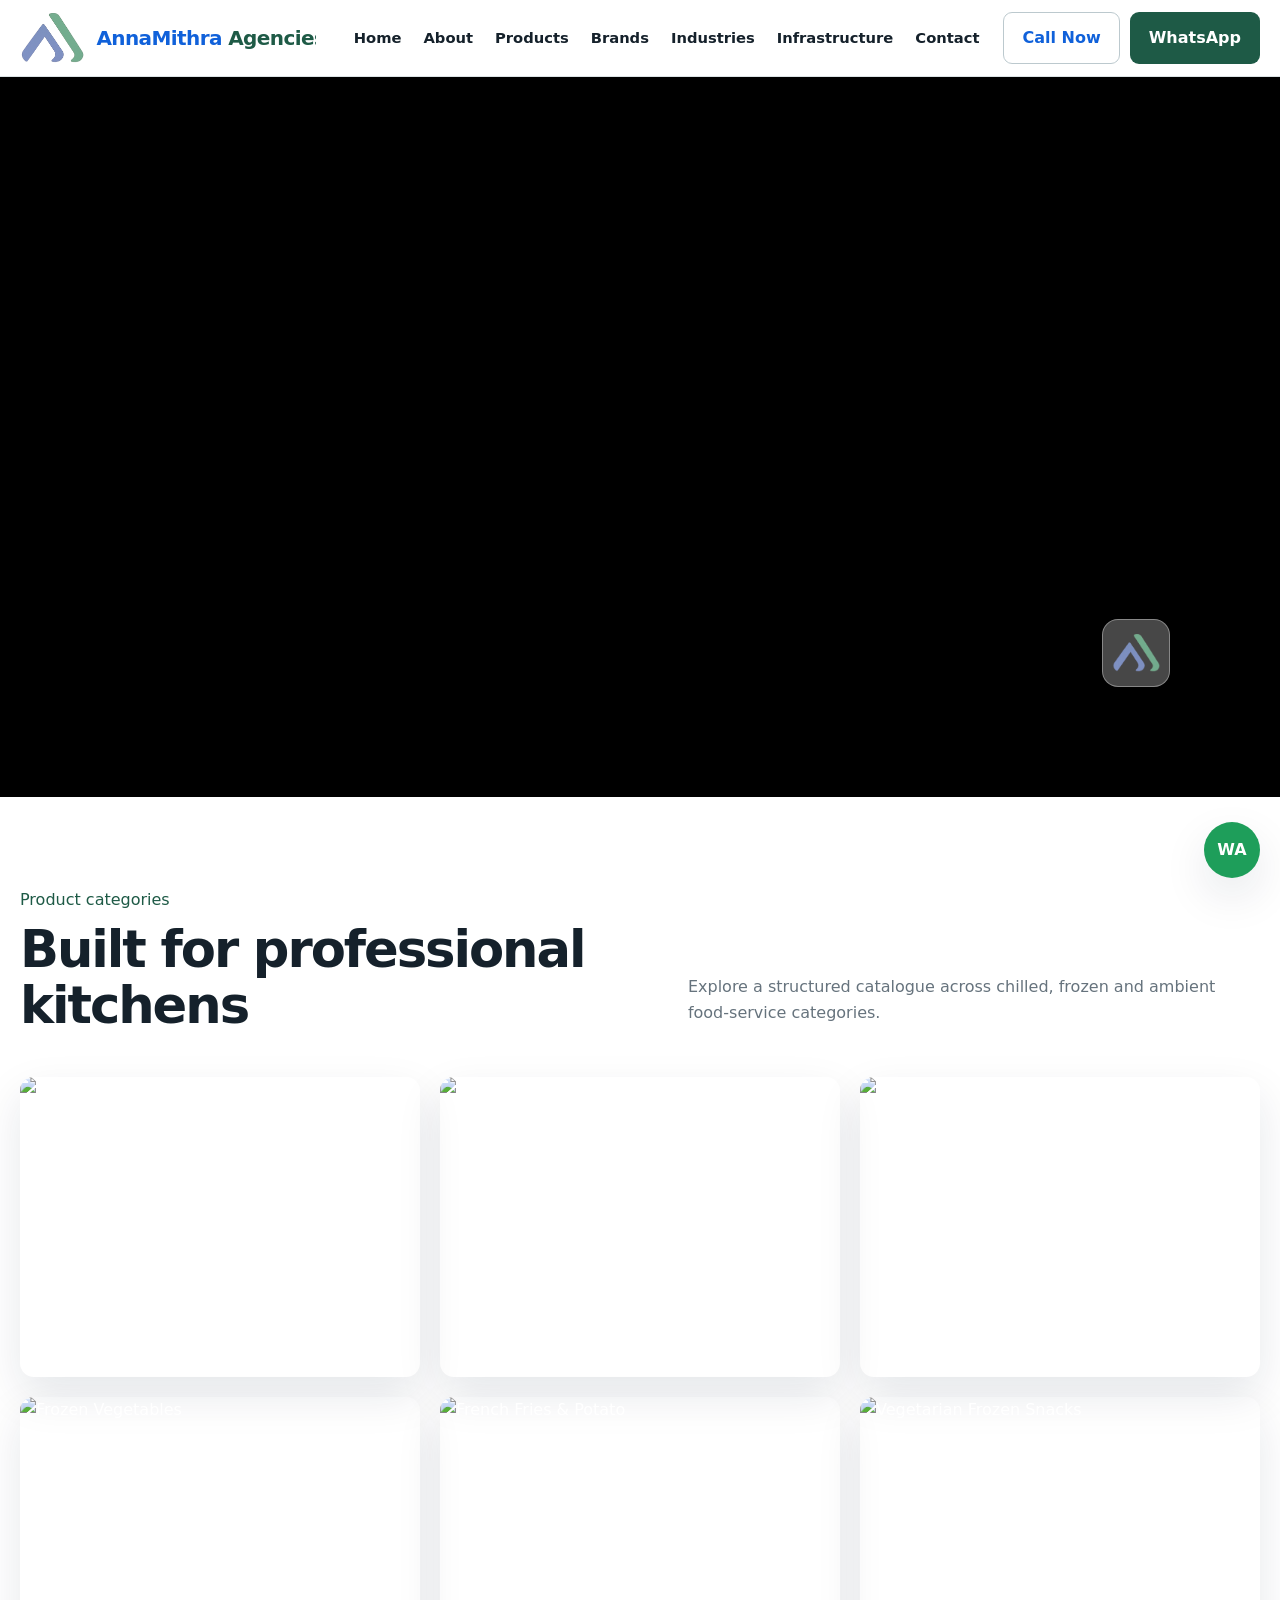
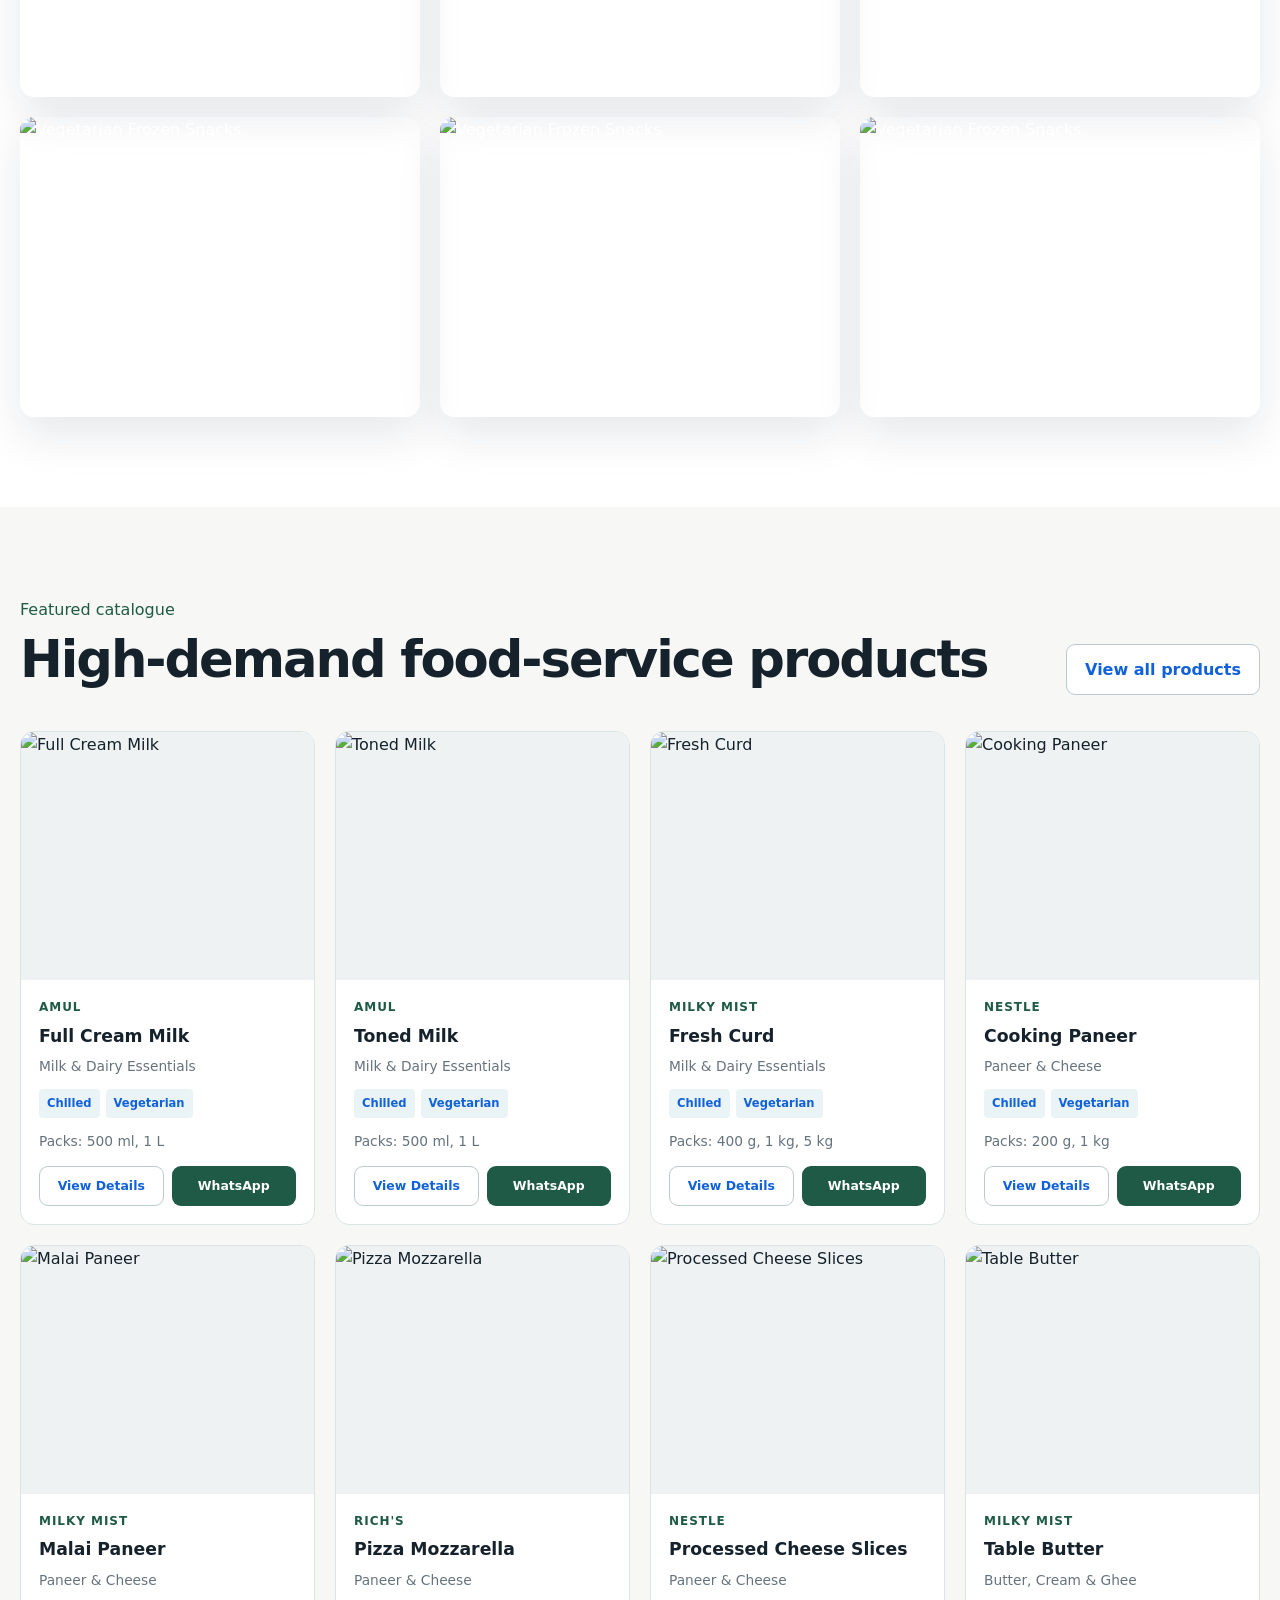
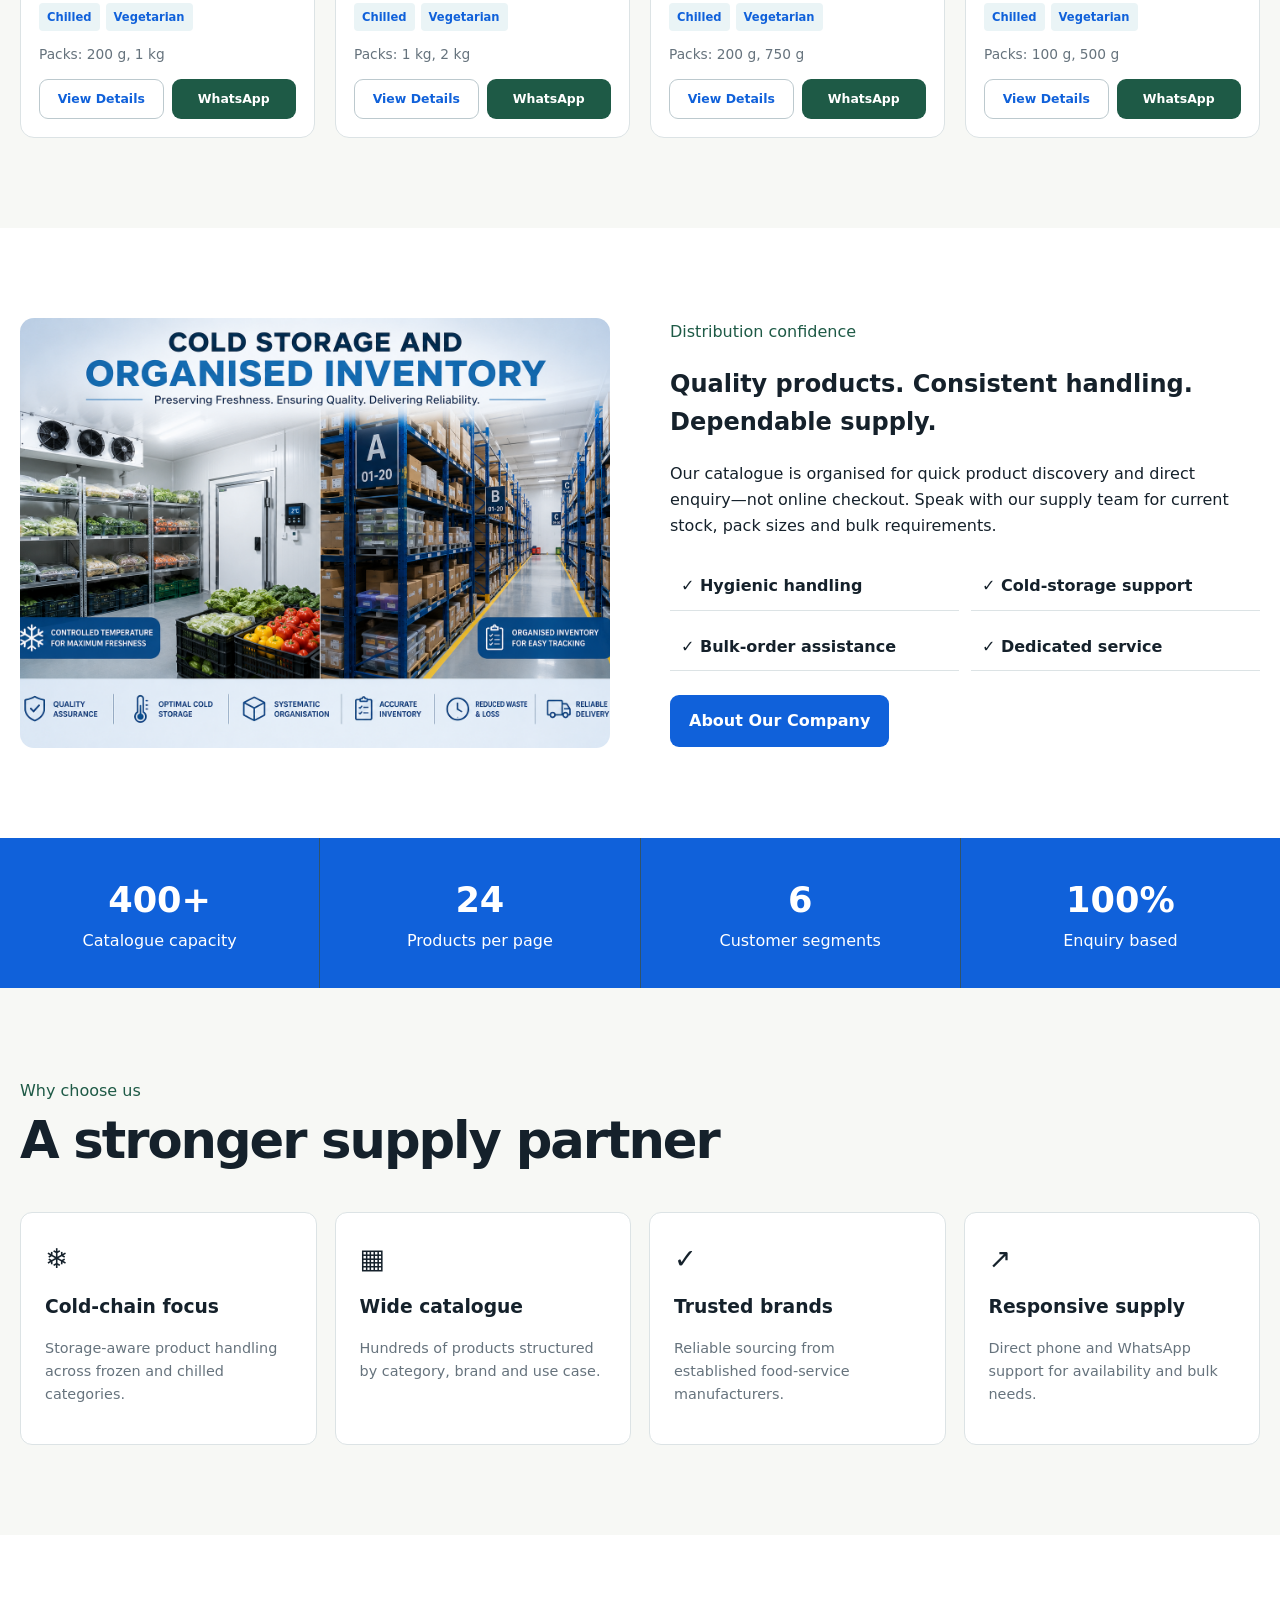
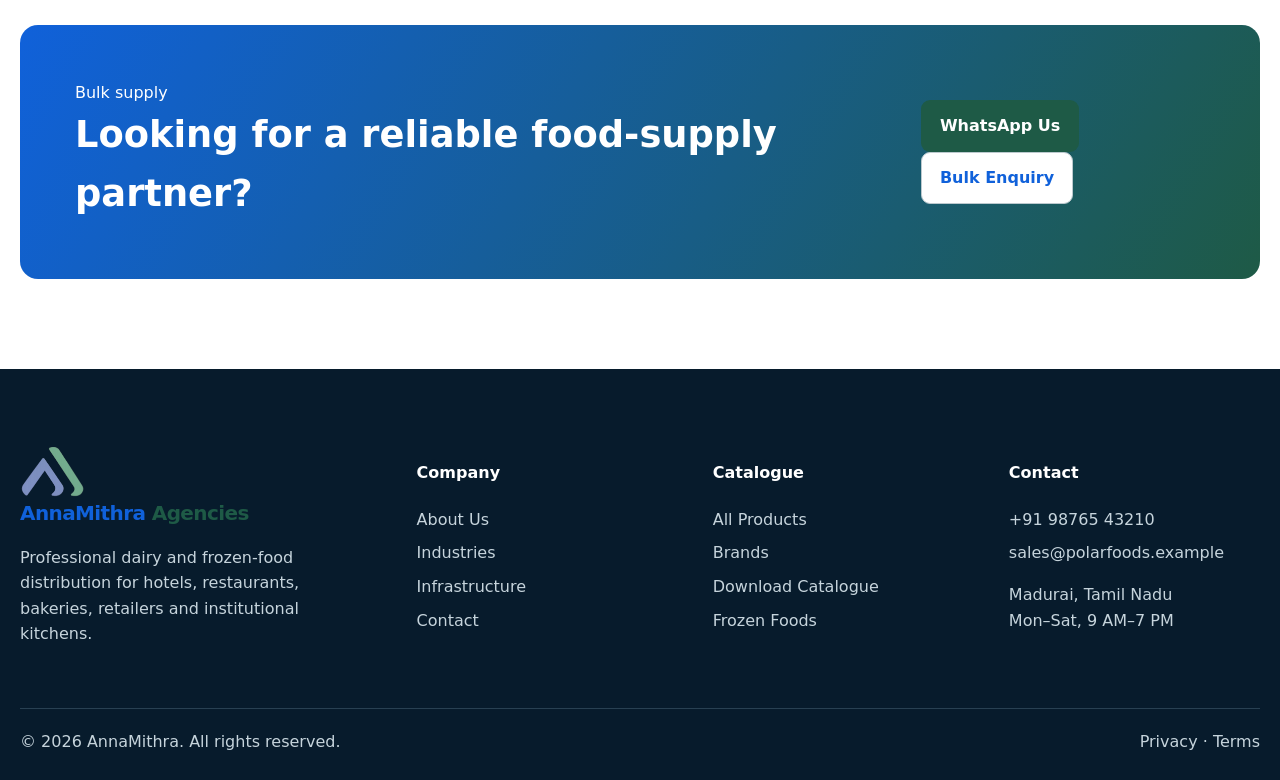
==== index.html @ 1d286dcf "headerfix" ====
<!doctype html>
<html lang="en">

<head>
    <meta charset="utf-8">
    <meta name="viewport" content="width=device-width,initial-scale=1">
    <title>AnnaMithra | Dairy & Frozen Food Distribution</title>
    <meta name="description" content="Premium dairy and frozen-food distribution for professional kitchens.">
    <meta property="og:title" content="AnnaMithra | Dairy & Frozen Food Distribution">
    <meta property="og:description" content="Premium dairy and frozen-food distribution for professional kitchens.">
    <meta property="og:type" content="website">
    <meta name="twitter:card" content="summary_large_image">
    <link rel="canonical" href="https://example.com/">
    <link rel="preconnect" href="https://fonts.googleapis.com">
    <link rel="stylesheet" href="assets/css/style.css"> 
    <link rel="stylesheet" href="assets/css/responsive.css">
</head>

<body>
    <!-- <div class="topbar">
        <div class="container">
            <div class="topbar-links"><span>☎ +91 98765 43210</span><span>✉ sales@polarfoods.example</span><span>Mon–Sat
                    · 9:00 AM–7:00 PM</span></div><a href="catalogue.html">Download Catalogue</a>
        </div>
    </div> -->
    <header class="header">
        <div class="container nav"><a class="logo" href="index.html">

    <img src="assets/images/ama.png" 
         alt="AnnaMithra Logo" 
         class="logo-img">

    <span class="logo-text">
        <span class="brand-blue">AnnaMithra</span>
        <span class="brand-green"> Agencies</span>
    </span>

</a>
            <nav class="navlinks"><a href="index.html">Home</a><a href="about.html">About</a><a
                    href="products.html">Products</a><a href="brands.html">Brands</a><a
                    href="industries.html">Industries</a><a href="infrastructure.html">Infrastructure</a><a
                    href="contact.html">Contact</a></nav>
            <div class="nav-actions"><a class="btn btn-outline" data-phone>Call Now</a><a class="btn btn-primary"
                    data-wa>WhatsApp</a></div><button class="menu-btn" aria-label="Open menu">☰</button>
        </div>
    </header>
    <main>
<section class="hero">

    <video
        class="hero-video"
        autoplay
        muted
        loop
        playsinline
        preload="auto"
    >
        <source
            src="assets/video/hero-video.mp4"
            type="video/mp4"
        >
    </video>

    <div class="hero-logo-cover">
        <img
            src="assets/images/ama.png"
            alt="AnnaMithra Agencies"
        >
    </div>

</section>
        <section class="section">
            <div class="container">
                <div class="section-head">
                    <div><span class="eyebrow" style="color:var(--green)">Product categories</span>
                        <h2>Built for professional kitchens</h2>
                    </div>
                    <p>Explore a structured catalogue across chilled, frozen and ambient food-service categories.</p>
                </div>
                <div class="category-grid"><a class="category-card" href="products.html?category=milk-dairy"><img
                            loading="lazy"
                            src="https://images.unsplash.com/photo-1550583724-b2692b85b150?auto=format&fit=crop&w=1200&q=80"
                            alt="Milk & Dairy Essentials">
                        <div class="content">
                            <h3>Bakery Items</h3><span>Browse category →</span>
                        </div>
                    </a><a class="category-card" href="products.html?category=paneer-cheese"><img loading="lazy"
                            src="https://images.unsplash.com/photo-1452195100486-9cc805987862?auto=format&fit=crop&w=1200&q=80"
                            alt="Paneer & Cheese">
                        <div class="content">
                            <h3>Continental Food Beverages</h3><span>Browse category →</span>
                        </div>
                    </a><a class="category-card" href="products.html?category=butter-cream-ghee"><img loading="lazy"
                            src="https://images.unsplash.com/photo-1589985270826-4b7bb135bc9d?auto=format&fit=crop&w=1200&q=80"
                            alt="Butter, Cream & Ghee">
                        <div class="content">
                            <h3>Raw Chicken Ranges</h3><span>Browse category →</span>
                        </div>
                    </a><a class="category-card" href="products.html?category=frozen-vegetables"><img loading="lazy"
                            src="https://images.unsplash.com/photo-1576045057995-568f588f82fb?auto=format&fit=crop&w=1200&q=80"
                            alt="Frozen Vegetables">
                        <div class="content">
                            <h3>Momos Variety Veg / Non Veg</h3><span>Browse category →</span>
                        </div>
                    </a><a class="category-card" href="products.html?category=fries-potato"><img loading="lazy"
                            src="https://images.unsplash.com/photo-1630384060421-cb20d0e0649d?auto=format&fit=crop&w=1200&q=80"
                            alt="French Fries & Potato">
                        <div class="content">
                            <h3>Raw Sea Foods</h3><span>Browse category →</span>
                        </div>
                    </a><a class="category-card" href="products.html?category=veg-snacks"><img loading="lazy"
                            src="https://images.unsplash.com/photo-1601050690597-df0568f70950?auto=format&fit=crop&w=1200&q=80"
                            alt="Vegetarian Frozen Snacks">
                        <div class="content">
                            <h3>Ice Cream</h3><span>Browse category →</span>
                            
                            
                        </div>
                        <a class="category-card" href="products.html?category=veg-snacks"><img loading="lazy"
                            src="https://images.unsplash.com/photo-1601050690597-df0568f70950?auto=format&fit=crop&w=1200&q=80"
                            alt="Vegetarian Frozen Snacks">
                        <div class="content">
                            <h3>Ready to Eat Veg / Non veg</h3><span>Browse category →</span>
                            
                            
                        </div>
                        <a class="category-card" href="products.html?category=veg-snacks"><img loading="lazy"
                            src="https://images.unsplash.com/photo-1601050690597-df0568f70950?auto=format&fit=crop&w=1200&q=80"
                            alt="Vegetarian Frozen Snacks">
                        <div class="content">
                            <h3>Arabian Food Bever</h3><span>Browse category →</span>
                            
                            
                        </div>
                        <a class="category-card" href="products.html?category=veg-snacks"><img loading="lazy"
                            src="https://images.unsplash.com/photo-1601050690597-df0568f70950?auto=format&fit=crop&w=1200&q=80"
                            alt="Vegetarian Frozen Snacks">
                        <div class="content">
                            <h3>Ready to Eat Sea Foods</h3><span>Browse category →</span>
                            
                            
                        </div>
                        
                    </a></div>
            </div>
        </section>
        <section class="section alt">
            <div class="container">
                <div class="section-head">
                    <div><span class="eyebrow" style="color:var(--green)">Featured catalogue</span>
                        <h2>High-demand food-service products</h2>
                    </div><a class="btn btn-outline" href="products.html">View all products</a>
                </div>
                <div class="product-grid" id="featured"></div>
            </div>
        </section>
        <section class="section">
            <div class="container split"><img loading="lazy" src="assets/images/place.png" alt="Cold storage warehouse">
                <div><span class="eyebrow" style="color:var(--green)">Distribution confidence</span>
                    <h2>Quality products. Consistent handling. Dependable supply.</h2>
                    <p>Our catalogue is organised for quick product discovery and direct enquiry—not online checkout.
                        Speak with our supply team for current stock, pack sizes and bulk requirements.</p>
                    <div class="checklist">
                        <div class="check">✓ Hygienic handling</div>
                        <div class="check">✓ Cold-storage support</div>
                        <div class="check">✓ Bulk-order assistance</div>
                        <div class="check">✓ Dedicated service</div>
                    </div><a class="btn btn-dark" href="about.html">About Our Company</a>
                </div>
            </div>
        </section>
        <div class="stats">
            <div class="stat"><strong>400+</strong>Catalogue capacity</div>
            <div class="stat"><strong>24</strong>Products per page</div>
            <div class="stat"><strong>6</strong>Customer segments</div>
            <div class="stat"><strong>100%</strong>Enquiry based</div>
        </div>
        <section class="section alt">
            <div class="container">
                <div class="section-head">
                    <div><span class="eyebrow" style="color:var(--green)">Why choose us</span>
                        <h2>A stronger supply partner</h2>
                    </div>
                </div>
                <div class="features">
                    <div class="feature">
                        <div class="icon">❄</div>
                        <h3>Cold-chain focus</h3>
                        <p>Storage-aware product handling across frozen and chilled categories.</p>
                    </div>
                    <div class="feature">
                        <div class="icon">▦</div>
                        <h3>Wide catalogue</h3>
                        <p>Hundreds of products structured by category, brand and use case.</p>
                    </div>
                    <div class="feature">
                        <div class="icon">✓</div>
                        <h3>Trusted brands</h3>
                        <p>Reliable sourcing from established food-service manufacturers.</p>
                    </div>
                    <div class="feature">
                        <div class="icon">↗</div>
                        <h3>Responsive supply</h3>
                        <p>Direct phone and WhatsApp support for availability and bulk needs.</p>
                    </div>
                </div>
            </div>
        </section>
        <section class="section">
            <div class="container cta">
                <div><span class="eyebrow">Bulk supply</span>
                    <h2>Looking for a reliable food-supply partner?</h2>
                </div>
                <div class="hero-actions"><a class="btn btn-primary" data-wa>WhatsApp Us</a><a class="btn btn-outline"
                        href="contact.html" style="background:white">Bulk Enquiry</a></div>
            </div>
        </section>
    </main>
    <script>document.addEventListener('DOMContentLoaded', () => document.querySelector('#featured').innerHTML = PRODUCTS.filter(p => p.isFeatured).slice(0, 8).map(productCard).join(''))</script>
    <footer class="footer">
        <div class="container">
            <div class="footer-grid">
                <div><a class="logo" href="index.html">

    <img src="assets/images/ama.png" 
         alt="AnnaMithra Logo" 
         class="logo-img">

    <span class="logo-text">
        <span class="brand-blue">AnnaMithra</span>
        <span class="brand-green"> Agencies</span>
    </span>

</a>
                    <p>Professional dairy and frozen-food distribution for hotels, restaurants, bakeries, retailers and
                        institutional kitchens.</p>
                </div>
                <div>
                    <h4>Company</h4><a href="about.html">About Us</a><a href="industries.html">Industries</a><a
                        href="infrastructure.html">Infrastructure</a><a href="contact.html">Contact</a>
                </div>
                <div>
                    <h4>Catalogue</h4><a href="products.html">All Products</a><a href="brands.html">Brands</a><a
                        href="catalogue.html">Download Catalogue</a><a
                        href="products.html?category=frozen-vegetables">Frozen Foods</a>
                </div>
                <div>
                    <h4>Contact</h4><a data-phone>+91 98765 43210</a><a
                        href="mailto:sales@polarfoods.example">sales@polarfoods.example</a>
                    <p>Madurai, Tamil Nadu<br>Mon–Sat, 9 AM–7 PM</p>
                </div>
            </div>
            <div class="footer-bottom"><span>© <span data-year></span> AnnaMithra. All rights reserved.</span><span><a
                        href="privacy-policy.html" style="display:inline">Privacy</a> · <a href="terms.html"
                        style="display:inline">Terms</a></span></div>
        </div>
    </footer><a class="floating-wa" data-wa aria-label="WhatsApp">WA</a>
    <div class="mobile-bar"><a data-phone>☎<br>Call</a><a data-wa>WA<br>WhatsApp</a><a
            href="products.html">▦<br>Products</a></div>
    <script src="assets/js/main.js"></script>
    <script src="assets/js/product-data.js"></script>
    <script src="assets/js/products.js"></script>
</body>

</html>
---- assets/css/style.css ----
:root {
    --navy: #1061da;
    --navy2: #102f4d;
    --green: #1e5a46;
    --green2: #2d745b;
    --ice: #eaf4f6;
    --paper: #f7f8f5;
    --white: #fff;
    --ink: #15212b;
    --muted: #66737d;
    --line: #dce3e5;
    --shadow: 0 18px 45px rgba(10, 34, 57, .10);
    --radius: 14px;
    --container: 1240px
}

* {
    box-sizing: border-box
}

html {
    scroll-behavior: smooth
}

body {
    margin: 0;
    font-family: Inter, system-ui, -apple-system, Segoe UI, sans-serif;
    color: var(--ink);
    background: var(--white);
    line-height: 1.6
}

a {
    color: inherit;
    text-decoration: none
}

img {
    max-width: 100%;
    display: block
}

button,
input,
select,
textarea {
    font: inherit
}

.container {
    width: min(var(--container), calc(100% - 40px));
    margin: auto
}

.topbar {
    background: var(--navy);
    color: #dceaf2;
    font-size: .86rem
}

.topbar .container {
    display: flex;
    justify-content: space-between;
    gap: 20px;
    padding: 8px 0
}

.topbar-links {
    display: flex;
    gap: 18px;
    flex-wrap: wrap
}

.header {
    position: sticky;
    top: 0;
    z-index: 50;
    background: rgba(255, 255, 255, .97);
    border-bottom: 1px solid var(--line);
    backdrop-filter: blur(10px)
}

.nav {
    display: flex;
    align-items: center;
    min-height: 76px;
    gap: 24px
}

.logo {
    font-weight: 900;
    letter-spacing: -.03em;
    font-size: 1.25rem;
    color: var(--navy);
    display: flex;
    align-items: center;
    gap: 12px;
    text-decoration: none;
}


/* Logo Image */
.logo-img {
    height: 50px;
    width: auto;
    object-fit: contain;
    display: block;
}


/* Logo Text */
.logo-text {
    font-size: 1.25rem;
    font-weight: 900;
    white-space: nowrap;
}


/* Brand Colors */
.brand-blue {
    color: #1061da;
}


.brand-green {
    color: #1e5a46;
}
.logo-text {
    font-size:1.25rem;
    font-weight:900;
    white-space:nowrap;
    overflow:hidden;
    width:0;
    animation: typing 2.5s steps(20) forwards;
}


/* Typing Animation */
@keyframes typing {

    from {
        width:0;
    }

    to {
        width:220px;
    }

}
.navlinks {
    display: flex;
    gap: 22px;
    align-items: center;
    margin-left: auto
}

.navlinks a {
    font-weight: 650;
    font-size: .92rem
}

.nav-actions {
    display: flex;
    gap: 10px
}

.btn {
    display: inline-flex;
    align-items: center;
    justify-content: center;
    gap: 8px;
    border: 1px solid transparent;
    border-radius: 9px;
    padding: 12px 18px;
    font-weight: 750;
    cursor: pointer;
    transition: .2s
}

.btn-primary {
    background: var(--green);
    color: white
}

.btn-dark {
    background: var(--navy);
    color: white
}

.btn-outline {
    border-color: #bcc9ce;
    background: white;
    color: var(--navy)
}

.btn:hover {
    transform: translateY(-2px)
}

.menu-btn {
    display: none;
    margin-left: auto;
    border: 0;
    background: none;
    font-size: 1.6rem
}

/* =========================
   FULL CINEMATIC HERO VIDEO
========================= */

.hero {
    position: relative;
    width: 100%;
    aspect-ratio: 16 / 9;
    overflow: hidden;
    background: #000;
}

.hero-video {
    width: 100%;
    height: 100%;
    display: block;
    object-fit: contain;
    object-position: center;
    background: #000;
}


/* PREMIUM GLASS LOGO BADGE */
.hero-logo-cover{
    position:absolute;

    right:110px;
    bottom: 110px;

    width:68px;
    height:68px;

    display:flex;
    align-items:center;
    justify-content:center;

    background:rgba(255,255,255,.28);
    backdrop-filter:blur(16px);
    -webkit-backdrop-filter:blur(16px);

    border:1px solid rgba(255,255,255,.35);
    border-radius:16px;

    z-index:100;
}

.hero-logo-cover img{
    width:48px;
    height:auto;
}

.trust-row {
    display: grid;
    grid-template-columns: repeat(4, 1fr);
    gap: 14px;
    margin-top: 45px
}

.trust {
    border-left: 2px solid #65caa9;
    padding-left: 14px
}

.trust strong {
    display: block;
    font-size: 1.35rem
}

.trust span {
    font-size: .83rem;
    color: #cbd9df
}

.section {
    padding: 90px 0
}

.section.alt {
    background: var(--paper)
}

.section-head {
    display: flex;
    align-items: end;
    justify-content: space-between;
    gap: 30px;
    margin-bottom: 36px
}

.section-head h2 {
    font-size: clamp(2rem, 4vw, 3.2rem);
    letter-spacing: -.04em;
    line-height: 1.1;
    margin: 8px 0
}

.section-head p {
    max-width: 650px;
    color: var(--muted)
}

.category-grid {
    display: grid;
    grid-template-columns: repeat(3, 1fr);
    gap: 20px
}

.category-card {
    position: relative;
    min-height: 300px;
    border-radius: var(--radius);
    overflow: hidden;
    color: white;
    box-shadow: var(--shadow)
}

.category-card img {
    width: 100%;
    height: 100%;
    object-fit: cover;
    position: absolute;
    inset: 0;
    transition: .4s
}

.category-card:after {
    content: '';
    position: absolute;
    inset: 0;
    /* background: linear-gradient(transparent 25%, rgba(5, 25, 40, .92)) */
}

.category-card .content {
    position: absolute;
    z-index: 2;
    left: 24px;
    right: 24px;
    bottom: 22px
}

.category-card h3 {
    font-size: 1.35rem;
    margin: 0 0 5px
}

.category-card:hover img,
.product-card:hover img {
    transform: scale(1.045)
}

.product-grid {
    display: grid;
    grid-template-columns: repeat(4, 1fr);
    gap: 20px
}

.product-card {
    border: 1px solid var(--line);
    border-radius: var(--radius);
    overflow: hidden;
    background: white;
    transition: .25s;
    display: flex;
    flex-direction: column
}

.product-card:hover {
    transform: translateY(-6px);
    box-shadow: var(--shadow)
}

.product-image {
    aspect-ratio: 1.18;
    background: #eef2f2;
    overflow: hidden
}

.product-image img {
    width: 100%;
    height: 100%;
    object-fit: cover;
    transition: .35s
}

.product-body {
    padding: 18px;
    display: flex;
    flex-direction: column;
    flex: 1
}

.kicker {
    font-size: .75rem;
    text-transform: uppercase;
    letter-spacing: .08em;
    color: var(--green);
    font-weight: 800
}

.product-body h3 {
    font-size: 1.08rem;
    line-height: 1.25;
    margin: 8px 0
}

.meta {
    color: var(--muted);
    font-size: .86rem
}

.badges {
    display: flex;
    gap: 6px;
    flex-wrap: wrap;
    margin: 12px 0
}

.badge {
    font-size: .72rem;
    background: var(--ice);
    color: var(--navy);
    padding: 5px 8px;
    border-radius: 4px;
    font-weight: 750
}

.card-actions {
    display: grid;
    grid-template-columns: 1fr 1fr;
    gap: 8px;
    margin-top: auto;
    padding-top: 14px
}

.card-actions .btn {
    font-size: .78rem;
    padding: 9px
}

.stats {
    display: grid;
    grid-template-columns: repeat(4, 1fr);
    gap: 1px;
    background: #31536b
}

.stat {
    background: var(--navy);
    color: white;
    padding: 34px;
    text-align: center
}

.stat strong {
    font-size: 2.2rem;
    display: block
}

.features {
    display: grid;
    grid-template-columns: repeat(4, 1fr);
    gap: 18px
}

.feature {
    border: 1px solid var(--line);
    padding: 24px;
    border-radius: 12px;
    background: white
}

.feature .icon {
    font-size: 1.7rem
}

.feature h3 {
    margin: 12px 0 6px
}

.feature p {
    color: var(--muted);
    font-size: .9rem
}

.split {
    display: grid;
    grid-template-columns: 1fr 1fr;
    gap: 60px;
    align-items: center
}

.split img {
    border-radius: var(--radius);
    min-height: 430px;
    object-fit: cover
}

.checklist {
    display: grid;
    grid-template-columns: 1fr 1fr;
    gap: 12px;
    margin: 24px 0
}

.check {
    padding: 11px;
    border-bottom: 1px solid var(--line);
    font-weight: 650
}

.brand-strip {
    display: flex;
    gap: 14px;
    overflow: hidden
}

.brand {
    min-width: 170px;
    border: 1px solid var(--line);
    padding: 22px;
    text-align: center;
    font-weight: 900;
    color: var(--navy);
    background: white
}

.cta {
    background: linear-gradient(120deg, var(--navy), var(--green));
    color: white;
    border-radius: 18px;
    padding: 55px;
    display: flex;
    justify-content: space-between;
    align-items: center;
    gap: 30px
}

.cta h2 {
    font-size: 2.3rem;
    margin: 0
}

.page-hero {
    background: linear-gradient(110deg, var(--navy), var(--navy2));
    color: white;
    padding: 90px 0
}

.page-hero h1 {
    font-size: clamp(2.6rem, 5vw, 4.5rem)
}

.breadcrumbs {
    color: #bcd0db;
    font-size: .9rem
}

.catalogue-layout {
    display: grid;
    grid-template-columns: 280px 1fr;
    gap: 30px
}

.filters {
    border: 1px solid var(--line);
    padding: 22px;
    border-radius: 12px;
    align-self: start;
    position: sticky;
    top: 105px
}

.filter-group {
    margin-bottom: 22px
}

.filter-group label {
    display: block;
    font-weight: 800;
    margin-bottom: 8px
}

.filter-group input,
.filter-group select,
.form-control {
    width: 100%;
    padding: 12px;
    border: 1px solid #cbd5d8;
    border-radius: 8px;
    background: white
}

.checkbox-list label {
    display: flex;
    gap: 8px;
    font-weight: 500;
    margin: 8px 0
}

.toolbar {
    display: flex;
    justify-content: space-between;
    align-items: center;
    gap: 16px;
    margin-bottom: 22px
}

.searchbox {
    flex: 1;
    max-width: 520px;
    padding: 14px;
    border: 1px solid var(--line);
    border-radius: 9px
}

.results-info {
    color: var(--muted)
}

.pagination {
    display: flex;
    justify-content: center;
    gap: 8px;
    margin-top: 34px
}

.pagination button {
    border: 1px solid var(--line);
    background: white;
    padding: 9px 13px;
    border-radius: 7px
}

.pagination button.active {
    background: var(--navy);
    color: white
}

.detail {
    display: grid;
    grid-template-columns: 1.05fr 1fr;
    gap: 55px
}

.detail-image {
    border-radius: 15px;
    overflow: hidden;
    background: #edf2f2
}

.detail-image img {
    width: 100%;
    height: 560px;
    object-fit: cover
}

.detail h1 {
    font-size: 3rem;
    line-height: 1.05;
    margin: 10px 0
}

.detail-table {
    width: 100%;
    border-collapse: collapse;
    margin: 20px 0
}

.detail-table td {
    padding: 11px;
    border-bottom: 1px solid var(--line)
}

.detail-table td:first-child {
    font-weight: 800;
    width: 40%
}

.form-grid {
    display: grid;
    grid-template-columns: 1fr 1fr;
    gap: 18px
}

.form-group label {
    display: block;
    font-weight: 750;
    margin-bottom: 7px
}

.form-group.full {
    grid-column: 1/-1
}

textarea.form-control {
    min-height: 130px
}

.footer {
    background: #071b2c;
    color: #c6d4dc;
    padding: 70px 0 25px
}

.footer-grid {
    display: grid;
    grid-template-columns: 1.4fr repeat(3, 1fr);
    gap: 45px
}

.footer h4 {
    color: white
}

.footer a {
    display: block;
    margin: 8px 0;
    color: #c6d4dc
}

.footer-bottom {
    border-top: 1px solid #284052;
    margin-top: 45px;
    padding-top: 20px;
    display: flex;
    justify-content: space-between
}

.floating-wa {
    position: fixed;
    right: 20px;
    bottom: 22px;
    width: 56px;
    height: 56px;
    border-radius: 50%;
    display: grid;
    place-items: center;
    background: #1e9e5a;
    color: white;
    font-weight: 900;
    z-index: 60;
    box-shadow: var(--shadow)
}

.mobile-bar {
    display: none
}

.notice {
    padding: 15px;
    background: var(--ice);
    border-left: 4px solid var(--green);
    border-radius: 7px
}

.empty {
    padding: 60px;
    text-align: center;
    border: 1px dashed var(--line);
    border-radius: 12px
}

.brand-grid {
    display: grid;
    grid-template-columns: repeat(5, 1fr);
    gap: 16px
}

.brand-card {
    border: 1px solid var(--line);
    padding: 28px;
    text-align: center;
    border-radius: 12px
}

.legal {
    max-width: 880px
}

.legal h2 {
    margin-top: 36px
}

.timeline {
    border-left: 2px solid var(--green);
    padding-left: 28px
}

.timeline-item {
    margin-bottom: 30px
}

.industry-grid {
    display: grid;
    grid-template-columns: repeat(3, 1fr);
    gap: 20px
}

.industry-card {
    padding: 28px;
    border: 1px solid var(--line);
    border-radius: 12px
}

.skeleton {
    height: 340px;
    border-radius: 12px;
    background: linear-gradient(90deg, #edf0f0, #f7f8f8, #edf0f0);
    background-size: 200%;
    animation: shimmer 1.2s infinite
}

@keyframes shimmer {
    to {
        background-position: -200% 0
    }
}

@media(prefers-reduced-motion:reduce) {
    * {
        scroll-behavior: auto !important;
        animation: none !important;
        transition: none !important
    }
}
---- assets/css/responsive.css ----
@media(max-width:1050px) {
    .navlinks {
        display: none;
        position: absolute;
        top: 76px;
        left: 0;
        right: 0;
        background: white;
        padding: 20px;
        box-shadow: var(--shadow);
        flex-direction: column;
        align-items: flex-start
    }

    .navlinks.open {
        display: flex
    }

    .nav-actions {
        display: none
    }

    .menu-btn {
        display: block
    }

    .product-grid {
        grid-template-columns: repeat(3, 1fr)
    }

    .features {
        grid-template-columns: repeat(2, 1fr)
    }

    .category-grid {
        grid-template-columns: repeat(2, 1fr)
    }

    .catalogue-layout {
        grid-template-columns: 1fr
    }

    .filters {
        display: none;
        position: fixed;
        inset: 0 0 0 auto;
        width: min(360px, 90vw);
        z-index: 100;
        border-radius: 0;
        overflow: auto
    }

    .filters.open {
        display: block
    }

    .filter-toggle {
        display: inline-flex !important
    }

    .footer-grid {
        grid-template-columns: repeat(2, 1fr)
    }
}

@media(max-width:760px) {
    .container {
        width: min(100% - 28px, var(--container))
    }

    .topbar .container {
        justify-content: center
    }

    .topbar-links span:nth-child(n+2) {
        display: none
    }
.hero {
    width: 100%;
    height: auto;
    min-height: 0;
    max-height: none;
    aspect-ratio: 16 / 9;
}

.hero-video {
    width: 100%;
    height: 100%;
    object-fit: contain;
    object-position: center;
}

    .trust-row {
        grid-template-columns: repeat(2, 1fr)
    }

    .product-grid {
        grid-template-columns: repeat(2, 1fr);
        gap: 12px
    }

    .product-body {
        padding: 13px
    }

    .card-actions {
        grid-template-columns: 1fr
    }

    .category-grid,
    .split,
    .detail,
    .form-grid {
        grid-template-columns: 1fr
    }

    .section {
        padding: 65px 0
    }

    .section-head {
        align-items: flex-start;
        flex-direction: column
    }

    .stats {
        grid-template-columns: repeat(2, 1fr)
    }

    .features,
    .industry-grid {
        grid-template-columns: 1fr
    }

    .cta {
        padding: 34px;
        align-items: flex-start;
        flex-direction: column
    }

    .brand-grid {
        grid-template-columns: repeat(2, 1fr)
    }

    .footer-grid {
        grid-template-columns: 1fr
    }

    .footer-bottom {
        flex-direction: column
    }

    .detail-image img {
        height: 380px
    }

    .detail h1 {
        font-size: 2.3rem
    }

    .mobile-bar {
        position: fixed;
        display: grid;
        grid-template-columns: repeat(3, 1fr);
        left: 0;
        right: 0;
        bottom: 0;
        background: white;
        border-top: 1px solid var(--line);
        z-index: 55;
        padding: 7px
    }

    .mobile-bar a {
        text-align: center;
        font-size: .72rem;
        font-weight: 800;
        padding: 9px
    }

    .floating-wa {
        bottom: 76px
    }

    .footer {
        padding-bottom: 90px
    }

    .toolbar {
        align-items: stretch;
        flex-direction: column
    }

    .hero-actions .btn {
        flex: 1
    }

    .checklist {
        grid-template-columns: 1fr
    }
}

@media(max-width:390px) {
    .product-grid {
        grid-template-columns: 1fr
    }

    .trust-row {
        grid-template-columns: 1fr
    }

    .stats {
        grid-template-columns: 1fr
    }
}
@media(max-width:760px){

    .logo-img {
        height:35px;
    }

    .logo-text {
        font-size:.95rem;
    }

}
@media(max-width:760px) {
.hero-logo-cover {
    right: 8px;
    bottom: 8px;

    width: 54px;
    height: 54px;

    border-radius: 12px;
}

.hero-logo-cover img {
    width: 38px;
    height: 38px;
}

}
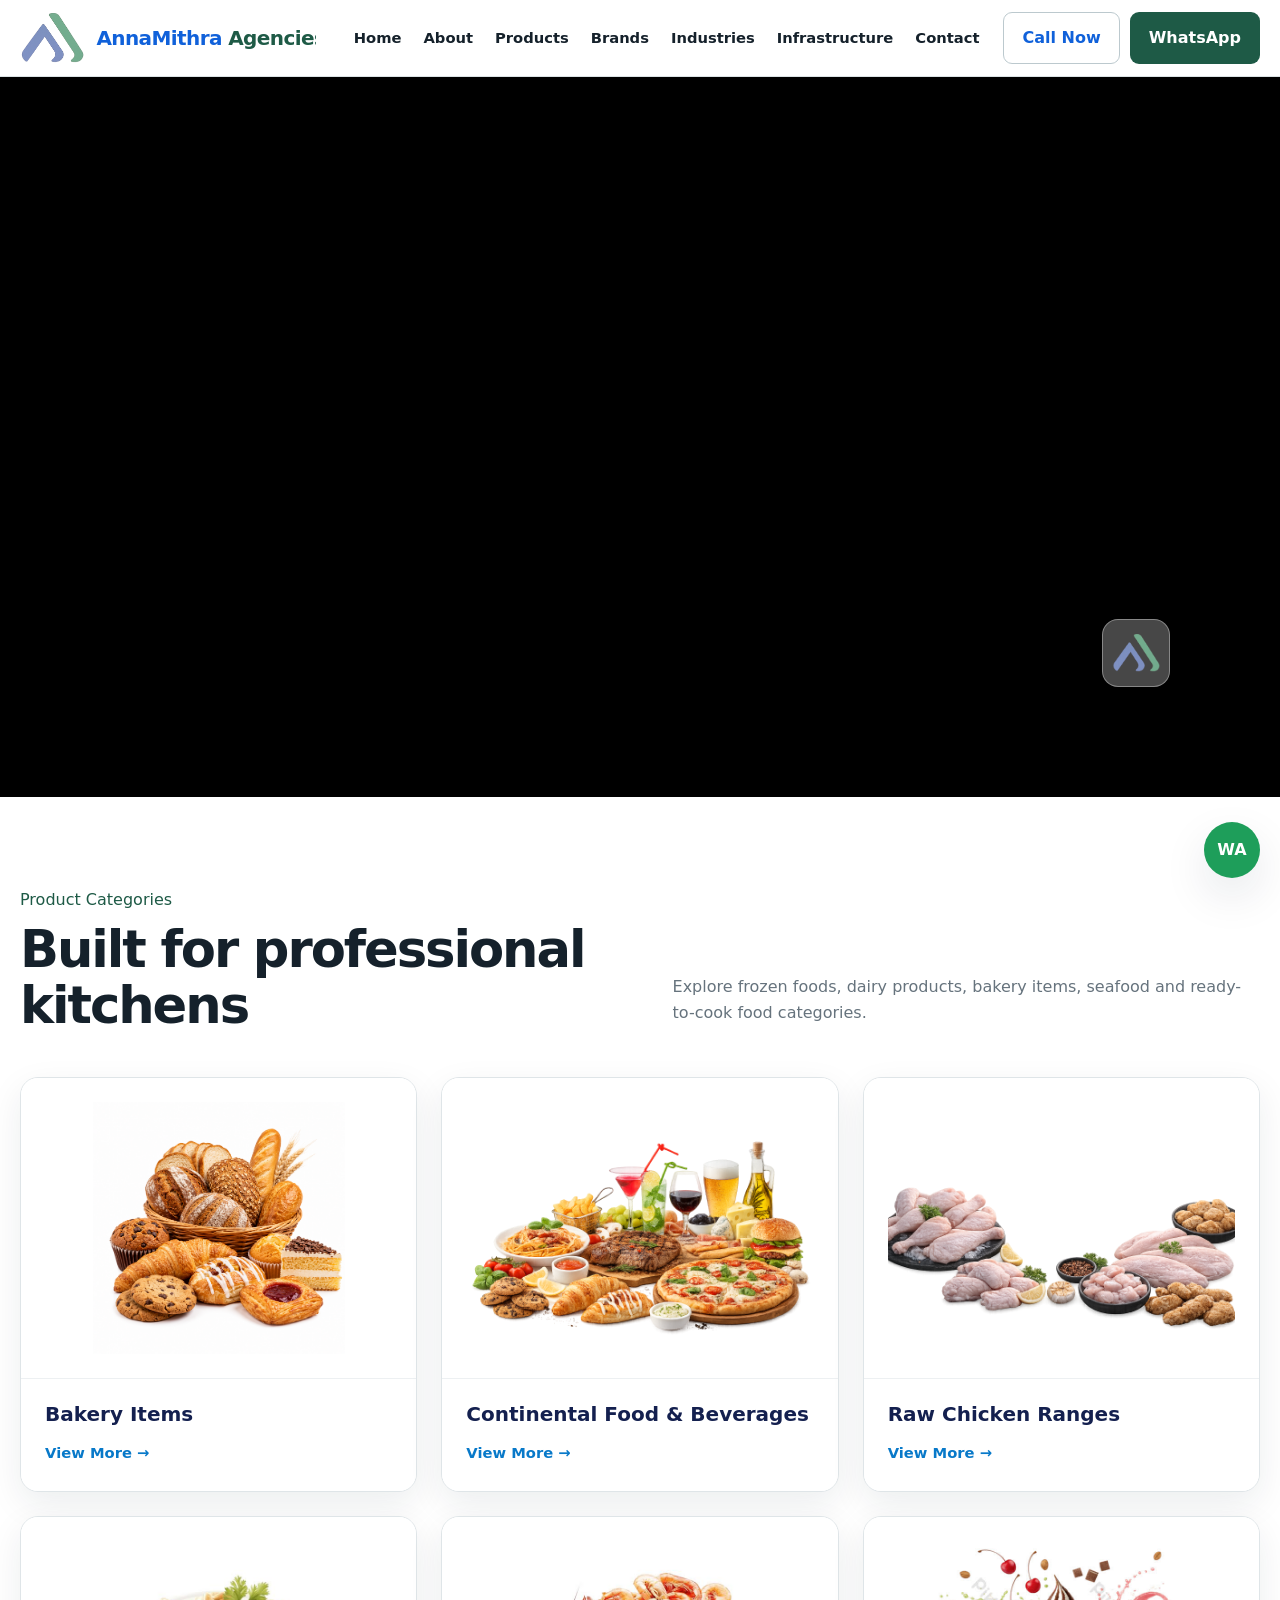
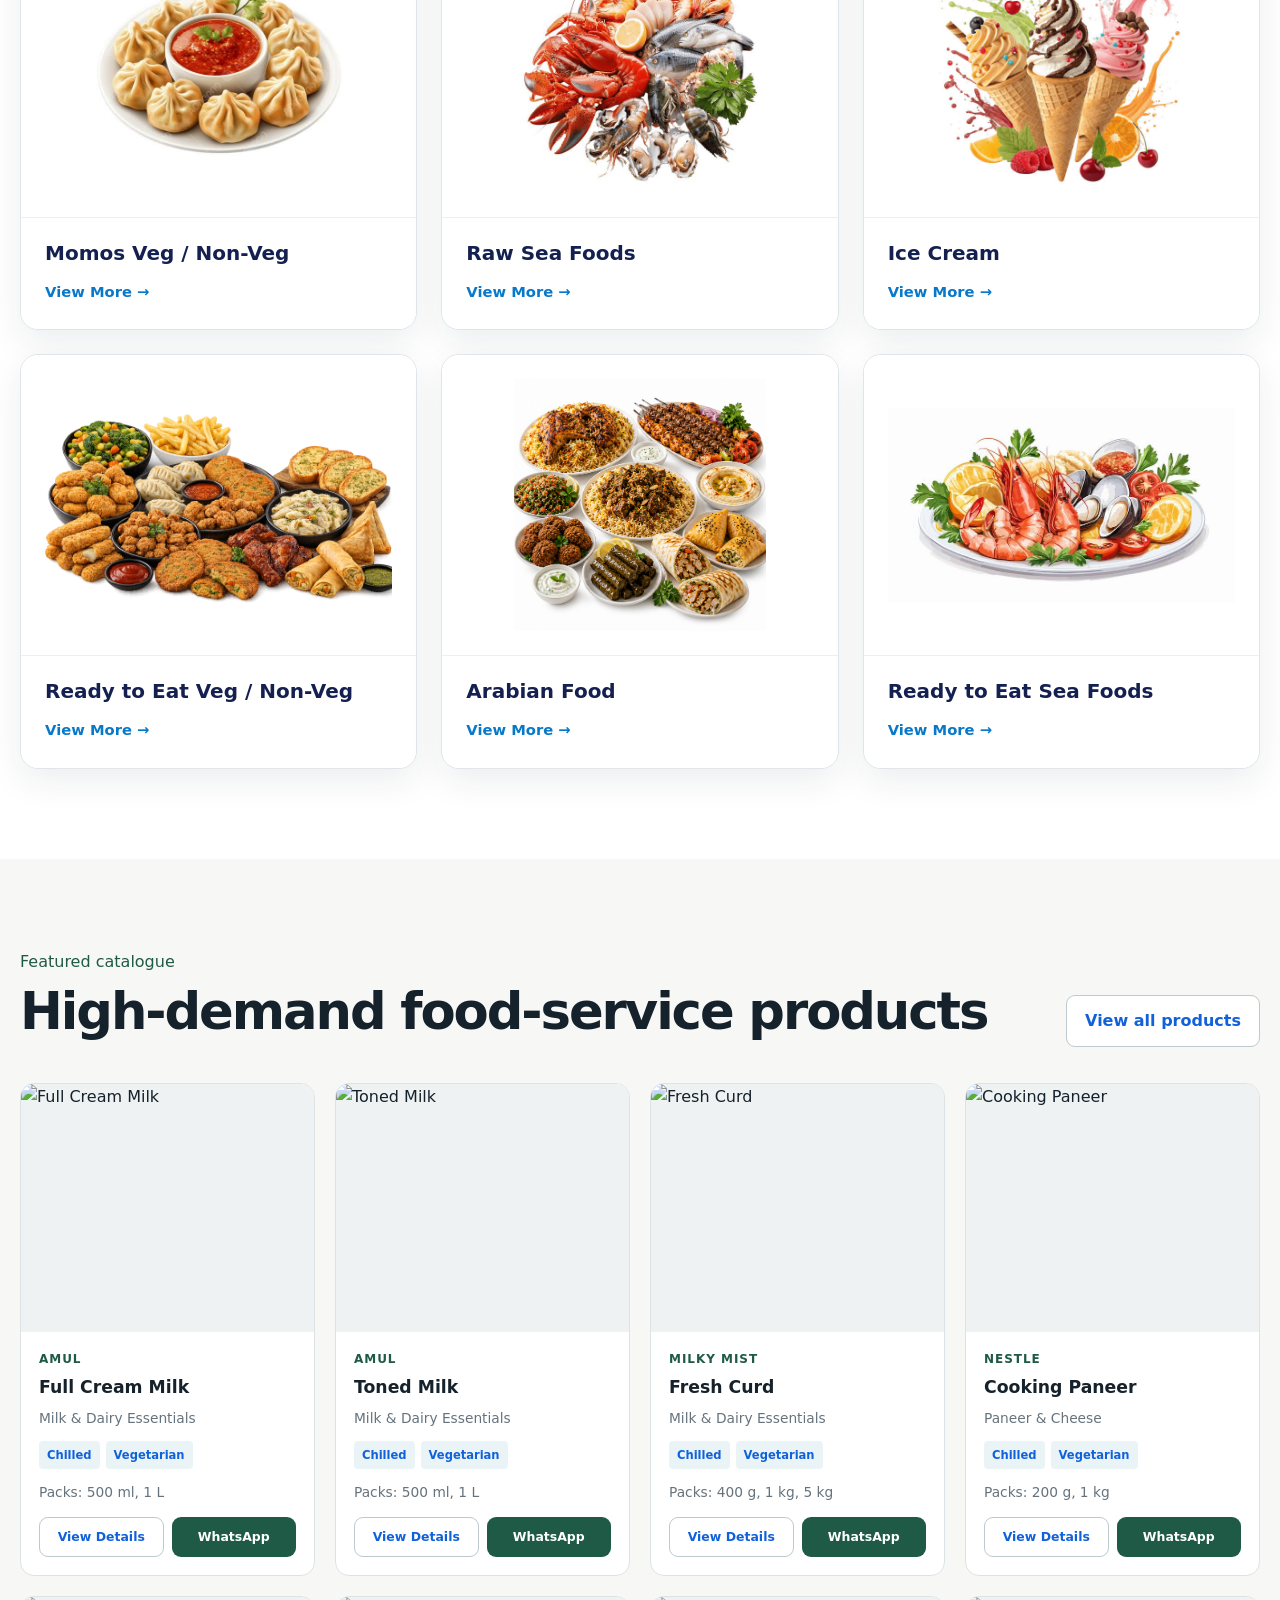
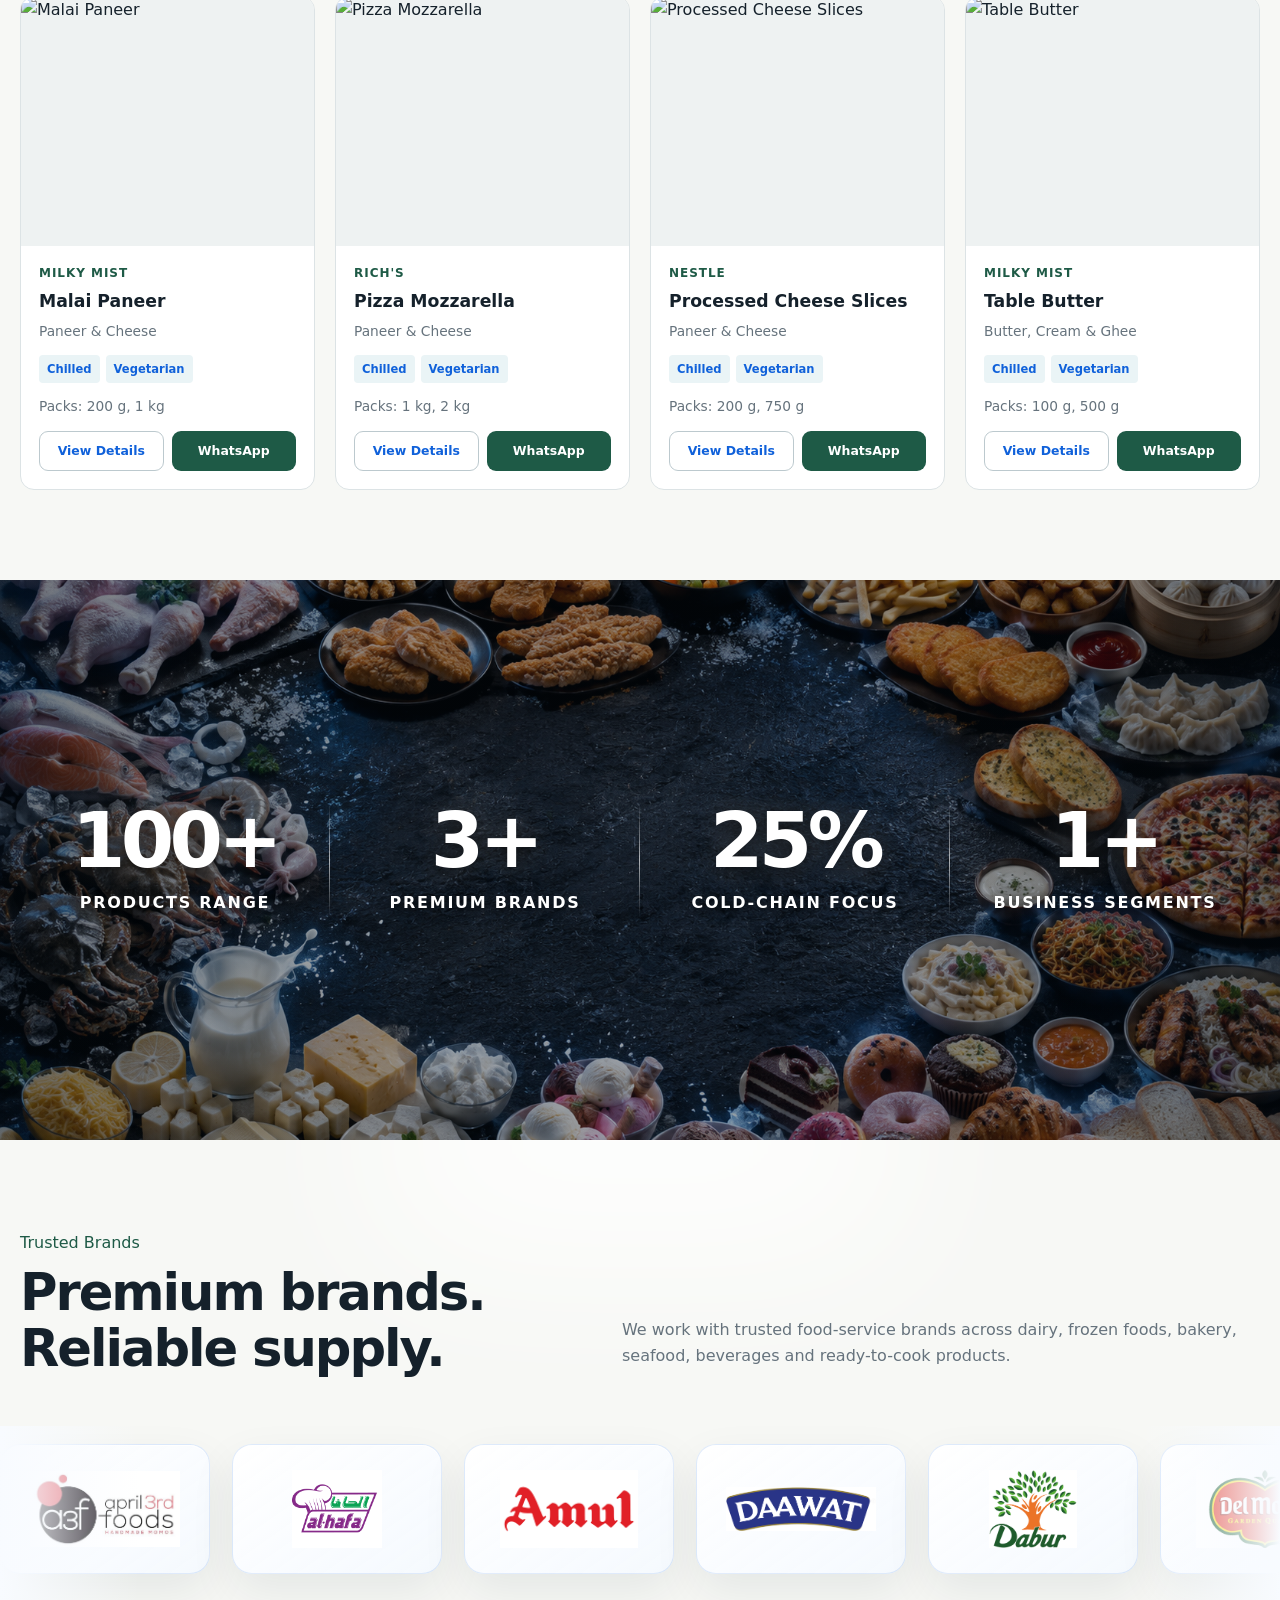
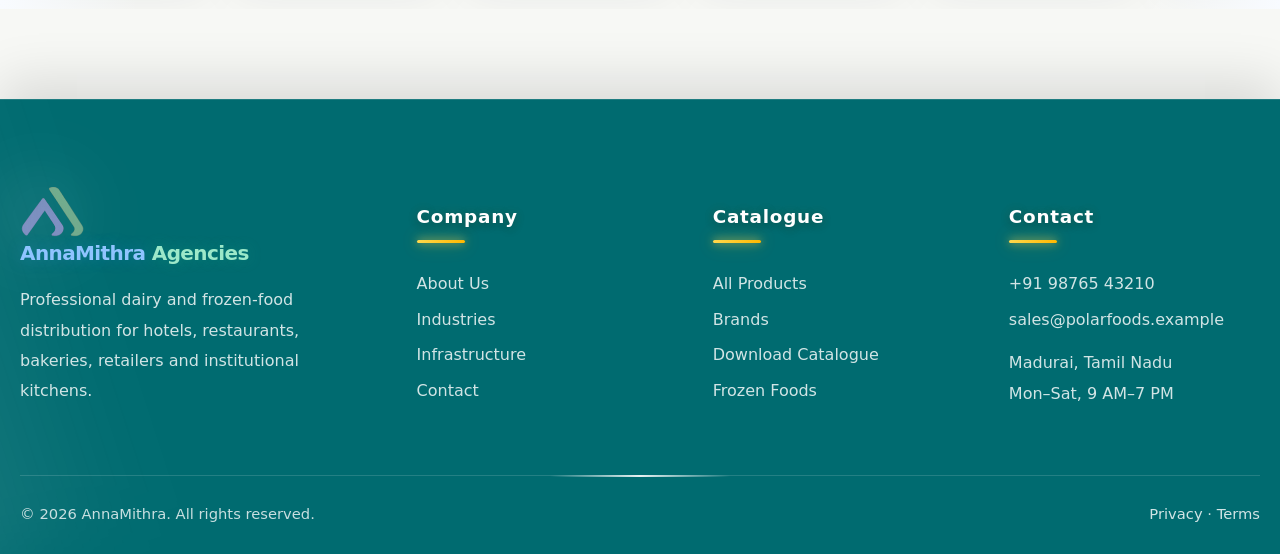
==== commit f58f4490: "index page fix" ====
--- a/index.html
+++ b/index.html
@@ -69,81 +69,207 @@
     </div>
 
 </section>
-        <section class="section">
-            <div class="container">
-                <div class="section-head">
-                    <div><span class="eyebrow" style="color:var(--green)">Product categories</span>
-                        <h2>Built for professional kitchens</h2>
-                    </div>
-                    <p>Explore a structured catalogue across chilled, frozen and ambient food-service categories.</p>
-                </div>
-                <div class="category-grid"><a class="category-card" href="products.html?category=milk-dairy"><img
-                            loading="lazy"
-                            src="https://images.unsplash.com/photo-1550583724-b2692b85b150?auto=format&fit=crop&w=1200&q=80"
-                            alt="Milk & Dairy Essentials">
-                        <div class="content">
-                            <h3>Bakery Items</h3><span>Browse category →</span>
-                        </div>
-                    </a><a class="category-card" href="products.html?category=paneer-cheese"><img loading="lazy"
-                            src="https://images.unsplash.com/photo-1452195100486-9cc805987862?auto=format&fit=crop&w=1200&q=80"
-                            alt="Paneer & Cheese">
-                        <div class="content">
-                            <h3>Continental Food Beverages</h3><span>Browse category →</span>
-                        </div>
-                    </a><a class="category-card" href="products.html?category=butter-cream-ghee"><img loading="lazy"
-                            src="https://images.unsplash.com/photo-1589985270826-4b7bb135bc9d?auto=format&fit=crop&w=1200&q=80"
-                            alt="Butter, Cream & Ghee">
-                        <div class="content">
-                            <h3>Raw Chicken Ranges</h3><span>Browse category →</span>
-                        </div>
-                    </a><a class="category-card" href="products.html?category=frozen-vegetables"><img loading="lazy"
-                            src="https://images.unsplash.com/photo-1576045057995-568f588f82fb?auto=format&fit=crop&w=1200&q=80"
-                            alt="Frozen Vegetables">
-                        <div class="content">
-                            <h3>Momos Variety Veg / Non Veg</h3><span>Browse category →</span>
-                        </div>
-                    </a><a class="category-card" href="products.html?category=fries-potato"><img loading="lazy"
-                            src="https://images.unsplash.com/photo-1630384060421-cb20d0e0649d?auto=format&fit=crop&w=1200&q=80"
-                            alt="French Fries & Potato">
-                        <div class="content">
-                            <h3>Raw Sea Foods</h3><span>Browse category →</span>
-                        </div>
-                    </a><a class="category-card" href="products.html?category=veg-snacks"><img loading="lazy"
-                            src="https://images.unsplash.com/photo-1601050690597-df0568f70950?auto=format&fit=crop&w=1200&q=80"
-                            alt="Vegetarian Frozen Snacks">
-                        <div class="content">
-                            <h3>Ice Cream</h3><span>Browse category →</span>
-                            
-                            
-                        </div>
-                        <a class="category-card" href="products.html?category=veg-snacks"><img loading="lazy"
-                            src="https://images.unsplash.com/photo-1601050690597-df0568f70950?auto=format&fit=crop&w=1200&q=80"
-                            alt="Vegetarian Frozen Snacks">
-                        <div class="content">
-                            <h3>Ready to Eat Veg / Non veg</h3><span>Browse category →</span>
-                            
-                            
-                        </div>
-                        <a class="category-card" href="products.html?category=veg-snacks"><img loading="lazy"
-                            src="https://images.unsplash.com/photo-1601050690597-df0568f70950?auto=format&fit=crop&w=1200&q=80"
-                            alt="Vegetarian Frozen Snacks">
-                        <div class="content">
-                            <h3>Arabian Food Bever</h3><span>Browse category →</span>
-                            
-                            
-                        </div>
-                        <a class="category-card" href="products.html?category=veg-snacks"><img loading="lazy"
-                            src="https://images.unsplash.com/photo-1601050690597-df0568f70950?auto=format&fit=crop&w=1200&q=80"
-                            alt="Vegetarian Frozen Snacks">
-                        <div class="content">
-                            <h3>Ready to Eat Sea Foods</h3><span>Browse category →</span>
-                            
-                            
-                        </div>
-                        
-                    </a></div>
-            </div>
-        </section>
+<section class="section category-section">
+
+    <div class="container">
+
+        <div class="section-head">
+
+            <div>
+                <span class="eyebrow" style="color:var(--green)">
+                    Product Categories
+                </span>
+
+                <h2>
+                    Built for professional kitchens
+                </h2>
+            </div>
+
+            <p>
+                Explore frozen foods, dairy products, bakery items,
+                seafood and ready-to-cook food categories.
+            </p>
+
+        </div>
+
+
+       <div class="category-grid" id="categorySlider">
+
+            <a
+                class="category-card"
+                href="products.html?category=bakery-items"
+            >
+                <div class="category-image">
+                    <img
+                        src="assets/images/categories/bakery-items.png"
+                        alt="Bakery Items"
+                        loading="lazy"
+                    >
+                </div>
+
+                <div class="category-content">
+                    <h3>Bakery Items</h3>
+                    <span>View More →</span>
+                </div>
+            </a>
+
+
+            <a
+                class="category-card"
+                href="products.html?category=continental-food"
+            >
+                <div class="category-image">
+                    <img
+                        src="assets/images/categories/continental-food.png"
+                        alt="Continental Food and Beverages"
+                        loading="lazy"
+                    >
+                </div>
+
+                <div class="category-content">
+                    <h3>Continental Food & Beverages</h3>
+                    <span>View More →</span>
+                </div>
+            </a>
+
+
+            <a
+                class="category-card"
+                href="products.html?category=raw-chicken"
+            >
+                <div class="category-image">
+                    <img
+                        src="assets/images/categories/raw-chicken.png"
+                        alt="Raw Chicken Ranges"
+                        loading="lazy"
+                    >
+                </div>
+
+                <div class="category-content">
+                    <h3>Raw Chicken Ranges</h3>
+                    <span>View More →</span>
+                </div>
+            </a>
+
+
+            <a
+                class="category-card"
+                href="products.html?category=momos"
+            >
+                <div class="category-image">
+                    <img
+                        src="assets/images/categories/momos.jpg"
+                        alt="Momos Variety"
+                        loading="lazy"
+                    >
+                </div>
+
+                <div class="category-content">
+                    <h3>Momos Veg / Non-Veg</h3>
+                    <span>View More →</span>
+                </div>
+            </a>
+
+
+            <a
+                class="category-card"
+                href="products.html?category=raw-seafood"
+            >
+                <div class="category-image">
+                    <img
+                        src="assets/images/categories/raw-seafood.jpg"
+                        alt="Raw Seafood"
+                        loading="lazy"
+                    >
+                </div>
+
+                <div class="category-content">
+                    <h3>Raw Sea Foods</h3>
+                    <span>View More →</span>
+                </div>
+            </a>
+
+
+            <a
+                class="category-card"
+                href="products.html?category=ice-cream"
+            >
+                <div class="category-image">
+                    <img
+                        src="assets/images/categories/ice-cream.jpg"
+                        alt="Ice Cream"
+                        loading="lazy"
+                    >
+                </div>
+
+                <div class="category-content">
+                    <h3>Ice Cream</h3>
+                    <span>View More →</span>
+                </div>
+            </a>
+
+
+            <a
+                class="category-card"
+                href="products.html?category=ready-to-eat"
+            >
+                <div class="category-image">
+                    <img
+                        src="assets/images/categories/ready-to-eat.png"
+                        alt="Ready to Eat Food"
+                        loading="lazy"
+                    >
+                </div>
+
+                <div class="category-content">
+                    <h3>Ready to Eat Veg / Non-Veg</h3>
+                    <span>View More →</span>
+                </div>
+            </a>
+
+
+            <a
+                class="category-card"
+                href="products.html?category=arabian-food"
+            >
+                <div class="category-image">
+                    <img
+                        src="assets/images/categories/arabian-food.png"
+                        alt="Arabian Food"
+                        loading="lazy"
+                    >
+                </div>
+
+                <div class="category-content">
+                    <h3>Arabian Food</h3>
+                    <span>View More →</span>
+                </div>
+            </a>
+
+
+            <a
+                class="category-card"
+                href="products.html?category=ready-seafood"
+            >
+                <div class="category-image">
+                    <img
+                        src="assets/images/categories/ready-seafood.jpg"
+                        alt="Ready to Eat Seafood"
+                        loading="lazy"
+                    >
+                </div>
+
+                <div class="category-content">
+                    <h3>Ready to Eat Sea Foods</h3>
+                    <span>View More →</span>
+                </div>
+            </a>
+
+        </div>
+
+    </div>
+
+</section>
         <section class="section alt">
             <div class="container">
                 <div class="section-head">
@@ -154,7 +280,7 @@
                 <div class="product-grid" id="featured"></div>
             </div>
         </section>
-        <section class="section">
+        <!-- <section class="section">
             <div class="container split"><img loading="lazy" src="assets/images/place.png" alt="Cold storage warehouse">
                 <div><span class="eyebrow" style="color:var(--green)">Distribution confidence</span>
                     <h2>Quality products. Consistent handling. Dependable supply.</h2>
@@ -168,45 +294,262 @@
                     </div><a class="btn btn-dark" href="about.html">About Our Company</a>
                 </div>
             </div>
-        </section>
-        <div class="stats">
-            <div class="stat"><strong>400+</strong>Catalogue capacity</div>
-            <div class="stat"><strong>24</strong>Products per page</div>
-            <div class="stat"><strong>6</strong>Customer segments</div>
-            <div class="stat"><strong>100%</strong>Enquiry based</div>
+        </section> -->
+     <section class="cinematic-stats">
+
+    <div class="container">
+
+        <div class="cinematic-stats-grid">
+
+            <div class="cinematic-stat-item">
+                <strong
+                    class="counter"
+                    data-target="400"
+                    data-suffix="+"
+                >
+                    0
+                </strong>
+
+                <h3>Products Range</h3>
+            </div>
+
+            <div class="cinematic-stat-item">
+                <strong
+                    class="counter"
+                    data-target="12"
+                    data-suffix="+"
+                >
+                    0
+                </strong>
+
+                <h3>Premium Brands</h3>
+            </div>
+
+            <div class="cinematic-stat-item">
+                <strong
+                    class="counter"
+                    data-target="100"
+                    data-suffix="%"
+                >
+                    0
+                </strong>
+
+                <h3>Cold-Chain Focus</h3>
+            </div>
+
+            <div class="cinematic-stat-item">
+                <strong
+                    class="counter"
+                    data-target="6"
+                    data-suffix="+"
+                >
+                    0
+                </strong>
+
+                <h3>Business Segments</h3>
+            </div>
+
         </div>
-        <section class="section alt">
-            <div class="container">
-                <div class="section-head">
-                    <div><span class="eyebrow" style="color:var(--green)">Why choose us</span>
-                        <h2>A stronger supply partner</h2>
-                    </div>
-                </div>
-                <div class="features">
-                    <div class="feature">
-                        <div class="icon">❄</div>
-                        <h3>Cold-chain focus</h3>
-                        <p>Storage-aware product handling across frozen and chilled categories.</p>
-                    </div>
-                    <div class="feature">
-                        <div class="icon">▦</div>
-                        <h3>Wide catalogue</h3>
-                        <p>Hundreds of products structured by category, brand and use case.</p>
-                    </div>
-                    <div class="feature">
-                        <div class="icon">✓</div>
-                        <h3>Trusted brands</h3>
-                        <p>Reliable sourcing from established food-service manufacturers.</p>
-                    </div>
-                    <div class="feature">
-                        <div class="icon">↗</div>
-                        <h3>Responsive supply</h3>
-                        <p>Direct phone and WhatsApp support for availability and bulk needs.</p>
-                    </div>
-                </div>
-            </div>
-        </section>
-        <section class="section">
+
+    </div>
+
+</section>
+       <section class="section alt brands-showcase-section">
+
+    <div class="container">
+
+        <div class="section-head brands-section-head">
+
+            <div>
+                <span class="eyebrow" style="color:var(--green)">
+                    Trusted Brands
+                </span>
+
+                <h2>
+                    Premium brands. Reliable supply.
+                </h2>
+            </div>
+
+            <p>
+                We work with trusted food-service brands across dairy,
+                frozen foods, bakery, seafood, beverages and ready-to-cook products.
+            </p>
+
+        </div>
+
+    </div>
+
+
+    <div class="brands-marquee">
+
+        <div class="brands-track">
+
+            <div class="brand-logo-card">
+                <img src="assets/images/brands/a3f.jpg" alt="Brand 1">
+            </div>
+
+            <div class="brand-logo-card">
+                <img src="assets/images/brands/alhafa.png" alt="Brand 2">
+            </div>
+
+            <div class="brand-logo-card">
+                <img src="assets/images/brands/amul.png" alt="Brand 3">
+            </div>
+
+            <div class="brand-logo-card">
+                <img src="assets/images/brands/daawat.png" alt="Brand 4">
+            </div>
+
+            <div class="brand-logo-card">
+                <img src="assets/images/brands/dabur.png" alt="Brand 5">
+            </div>
+
+            <div class="brand-logo-card">
+                <img src="assets/images/brands/del-monte.png" alt="Brand 6">
+            </div>
+
+            <div class="brand-logo-card">
+                <img src="assets/images/brands/delta.jpg" alt="Brand 7">
+            </div>
+
+            <div class="brand-logo-card">
+                <img src="assets/images/brands/frooti.png" alt="Brand 8">
+            </div>
+
+            <div class="brand-logo-card">
+                <img src="assets/images/brands/grade.jpg" alt="Brand 9">
+            </div>
+
+            <div class="brand-logo-card">
+                <img src="assets/images/brands/habit.png" alt="Brand 10">
+            </div>
+
+            <div class="brand-logo-card">
+                <img src="assets/images/brands/itcmasterchef.jpg" alt="Brand 11">
+            </div>
+
+            <div class="brand-logo-card">
+                <img src="assets/images/brands/malas.jpg" alt="Brand 12">
+            </div>
+            
+             <div class="brand-logo-card">
+                <img src="assets/images/brands/mccain.png" alt="Brand 12">
+            </div>
+             <div class="brand-logo-card">
+                <img src="assets/images/brands/milky-mist.png" alt="Brand 12">
+            </div>
+             <div class="brand-logo-card">
+                <img src="assets/images/brands/monin.png" alt="Brand 12">
+            </div>
+             <div class="brand-logo-card">
+                <img src="assets/images/brands/nuterlite.jpg" alt="Brand 12">
+            </div>
+             <div class="brand-logo-card">
+                <img src="assets/images/brands/poornachiken.jpg" alt="Brand 12">
+            </div>
+             <div class="brand-logo-card">
+                <img src="assets/images/brands/uniliver.png" alt="Brand 12">
+            </div>
+             <div class="brand-logo-card">
+                <img src="assets/images/brands/valeer.jpg" alt="Brand 12">
+            </div>
+             <div class="brand-logo-card">
+                <img src="assets/images/brands/veeba.jpg" alt="Brand 12">
+            </div>
+             <div class="brand-logo-card">
+                <img src="assets/images/brands/venky.jpg" alt="Brand 12">
+            </div>
+             <div class="brand-logo-card">
+                <img src="assets/images/brands/vkl.png" alt="Brand 12">
+            </div>
+
+            <!-- Duplicate logos for seamless animation -->
+
+            <div class="brand-logo-card">
+                <img src="assets/images/brands/a3f.jpg" alt="Brand 1">
+            </div>
+
+            <div class="brand-logo-card">
+                <img src="assets/images/brands/alhafa.png" alt="Brand 2">
+            </div>
+
+            <div class="brand-logo-card">
+                <img src="assets/images/brands/amul.png" alt="Brand 3">
+            </div>
+
+            <div class="brand-logo-card">
+                <img src="assets/images/brands/daawat.png" alt="Brand 4">
+            </div>
+
+            <div class="brand-logo-card">
+                <img src="assets/images/brands/dabur.png" alt="Brand 5">
+            </div>
+
+            <div class="brand-logo-card">
+                <img src="assets/images/brands/del-monte.png" alt="Brand 6">
+            </div>
+
+            <div class="brand-logo-card">
+                <img src="assets/images/brands/delta.jpg" alt="Brand 7">
+            </div>
+
+            <div class="brand-logo-card">
+                <img src="assets/images/brands/frooti.png" alt="Brand 8">
+            </div>
+
+            <div class="brand-logo-card">
+                <img src="assets/images/brands/grade.jpg" alt="Brand 9">
+            </div>
+
+            <div class="brand-logo-card">
+                <img src="assets/images/brands/habit.png" alt="Brand 10">
+            </div>
+
+            <div class="brand-logo-card">
+                <img src="assets/images/brands/itcmasterchef.jpg" alt="Brand 11">
+            </div>
+
+            <div class="brand-logo-card">
+                <img src="assets/images/brands/malas.jpg" alt="Brand 12">
+            </div>
+                         <div class="brand-logo-card">
+                <img src="assets/images/brands/mccain.png" alt="Brand 12">
+            </div>
+             <div class="brand-logo-card">
+                <img src="assets/images/brands/milky-mist.png" alt="Brand 12">
+            </div>
+             <div class="brand-logo-card">
+                <img src="assets/images/brands/monin.png" alt="Brand 12">
+            </div>
+             <div class="brand-logo-card">
+                <img src="assets/images/brands/nuterlite.jpg" alt="Brand 12">
+            </div>
+             <div class="brand-logo-card">
+                <img src="assets/images/brands/poornachiken.jpg" alt="Brand 12">
+            </div>
+             <div class="brand-logo-card">
+                <img src="assets/images/brands/uniliver.png" alt="Brand 12">
+            </div>
+             <div class="brand-logo-card">
+                <img src="assets/images/brands/valeer.jpg" alt="Brand 12">
+            </div>
+             <div class="brand-logo-card">
+                <img src="assets/images/brands/veeba.jpg" alt="Brand 12">
+            </div>
+             <div class="brand-logo-card">
+                <img src="assets/images/brands/venky.jpg" alt="Brand 12">
+            </div>
+             <div class="brand-logo-card">
+                <img src="assets/images/brands/vkl.png" alt="Brand 12">
+            </div>
+
+
+        </div>
+
+    </div>
+
+</section>
+        <!-- <section class="section">
             <div class="container cta">
                 <div><span class="eyebrow">Bulk supply</span>
                     <h2>Looking for a reliable food-supply partner?</h2>
@@ -214,7 +557,7 @@
                 <div class="hero-actions"><a class="btn btn-primary" data-wa>WhatsApp Us</a><a class="btn btn-outline"
                         href="contact.html" style="background:white">Bulk Enquiry</a></div>
             </div>
-        </section>
+        </section> -->
     </main>
     <script>document.addEventListener('DOMContentLoaded', () => document.querySelector('#featured').innerHTML = PRODUCTS.filter(p => p.isFeatured).slice(0, 8).map(productCard).join(''))</script>
     <footer class="footer">
@@ -254,12 +597,163 @@
                         href="privacy-policy.html" style="display:inline">Privacy</a> · <a href="terms.html"
                         style="display:inline">Terms</a></span></div>
         </div>
-    </footer><a class="floating-wa" data-wa aria-label="WhatsApp">WA</a>
+    </footer>
+    <a class="floating-wa" data-wa aria-label="WhatsApp">WA</a>
     <div class="mobile-bar"><a data-phone>☎<br>Call</a><a data-wa>WA<br>WhatsApp</a><a
             href="products.html">▦<br>Products</a></div>
     <script src="assets/js/main.js"></script>
     <script src="assets/js/product-data.js"></script>
     <script src="assets/js/products.js"></script>
+    <script>
+document.addEventListener("DOMContentLoaded", function () {
+
+    const counters = document.querySelectorAll(".counter");
+
+    const startCounter = (counter) => {
+
+        const target = Number(counter.dataset.target);
+        const suffix = counter.dataset.suffix || "";
+
+        let current = 0;
+
+        const duration = 1800;
+        const frameRate = 60;
+        const totalFrames = Math.round(duration / (1000 / frameRate));
+
+        const increment = target / totalFrames;
+
+        const updateCounter = () => {
+
+            current += increment;
+
+            if (current < target) {
+
+                counter.textContent =
+                    Math.floor(current).toLocaleString() + suffix;
+
+                requestAnimationFrame(updateCounter);
+
+            } else {
+
+                counter.textContent =
+                    target.toLocaleString() + suffix;
+
+            }
+
+        };
+
+        updateCounter();
+
+    };
+
+
+    const observer = new IntersectionObserver((entries, observer) => {
+
+        entries.forEach((entry) => {
+
+            if (entry.isIntersecting) {
+
+                startCounter(entry.target);
+
+                observer.unobserve(entry.target);
+
+            }
+
+        });
+
+    }, {
+        threshold: 0.4
+    });
+
+
+    counters.forEach((counter) => {
+
+        observer.observe(counter);
+
+    });
+
+});
+</script>
+<script>
+document.addEventListener("DOMContentLoaded", () => {
+    const slider = document.getElementById("categorySlider");
+
+    if (!slider) return;
+
+    const cards = slider.querySelectorAll(".category-card");
+
+    if (!cards.length) return;
+
+    let currentIndex = 0;
+    let autoSlideTimer;
+    let restartTimer;
+
+    const isMobile = () => window.innerWidth <= 760;
+
+    const goToCard = (index) => {
+        if (!isMobile()) return;
+
+        currentIndex = index;
+
+        const card = cards[currentIndex];
+
+        slider.scrollTo({
+            left: card.offsetLeft - slider.offsetLeft,
+            behavior: "smooth"
+        });
+
+        cards.forEach((item, itemIndex) => {
+            item.classList.toggle(
+                "category-card-active",
+                itemIndex === currentIndex
+            );
+        });
+    };
+
+    const startAutoSlide = () => {
+        clearInterval(autoSlideTimer);
+
+        if (!isMobile()) return;
+
+        autoSlideTimer = setInterval(() => {
+            currentIndex++;
+
+            if (currentIndex >= cards.length) {
+                currentIndex = 0;
+            }
+
+            goToCard(currentIndex);
+        }, 3500);
+    };
+
+    const pauseAndRestart = () => {
+        clearInterval(autoSlideTimer);
+        clearTimeout(restartTimer);
+
+        restartTimer = setTimeout(() => {
+            startAutoSlide();
+        }, 5000);
+    };
+
+    slider.addEventListener("touchstart", pauseAndRestart, {
+        passive: true
+    });
+
+    slider.addEventListener("pointerdown", pauseAndRestart);
+
+    window.addEventListener("resize", () => {
+        if (isMobile()) {
+            goToCard(currentIndex);
+            startAutoSlide();
+        } else {
+            clearInterval(autoSlideTimer);
+        }
+    });
+
+    goToCard(0);
+    startAutoSlide();
+});
+</script>
 </body>
 
 </html>
--- a/assets/css/style.css
+++ b/assets/css/style.css
@@ -306,48 +306,118 @@
     color: var(--muted)
 }
 
+/* =========================
+   PRODUCT CATEGORY CARDS
+========================= */
+
 .category-grid {
     display: grid;
     grid-template-columns: repeat(3, 1fr);
-    gap: 20px
+    gap: 24px;
 }
 
 .category-card {
     position: relative;
-    min-height: 300px;
-    border-radius: var(--radius);
+    min-height: 0;
+
+    display: flex;
+    flex-direction: column;
+
     overflow: hidden;
-    color: white;
-    box-shadow: var(--shadow)
-}
-
-.category-card img {
+
+    background: #ffffff;
+    color: var(--ink);
+
+    border: 1px solid #dfe5e8;
+    border-radius: 18px;
+
+    box-shadow: 0 12px 35px rgba(10, 34, 57, 0.08);
+
+    transition:
+        transform 0.35s ease,
+        box-shadow 0.35s ease,
+        border-color 0.35s ease;
+}
+
+.category-card::after {
+    display: none;
+}
+
+.category-card:hover {
+    transform: translateY(-7px);
+
+    border-color: rgba(16, 97, 218, 0.25);
+
+    box-shadow: 0 24px 55px rgba(10, 34, 57, 0.14);
+}
+
+
+/* IMAGE AREA */
+
+.category-image {
+    width: 100%;
+    height: 300px;
+
+    display: flex;
+    align-items: center;
+    justify-content: center;
+
+    padding: 24px;
+
+    background: #ffffff;
+
+    overflow: hidden;
+}
+
+.category-card .category-image img {
+    position: static;
+
     width: 100%;
     height: 100%;
-    object-fit: cover;
-    position: absolute;
-    inset: 0;
-    transition: .4s
-}
-
-.category-card:after {
-    content: '';
-    position: absolute;
-    inset: 0;
-    /* background: linear-gradient(transparent 25%, rgba(5, 25, 40, .92)) */
-}
-
-.category-card .content {
-    position: absolute;
-    z-index: 2;
-    left: 24px;
-    right: 24px;
-    bottom: 22px
-}
-
-.category-card h3 {
-    font-size: 1.35rem;
-    margin: 0 0 5px
+
+    max-width: 100%;
+
+    object-fit: contain;
+    object-position: center;
+
+    transition: transform 0.4s ease;
+}
+
+.category-card:hover .category-image img {
+    transform: scale(1.05);
+}
+
+
+/* TEXT AREA */
+
+.category-content {
+    position: static;
+
+    padding: 22px 24px 25px;
+
+    background: #ffffff;
+
+    border-top: 1px solid #edf0f2;
+}
+
+.category-content h3 {
+    margin: 0 0 12px;
+
+    color: #14204f;
+
+    font-size: 1.25rem;
+    line-height: 1.35;
+}
+
+.category-content span {
+    color: #0879c9;
+
+    font-size: 0.92rem;
+    font-weight: 750;
+}
+
+.category-card:hover .category-content span {
+    color: var(--green);
 }
 
 .category-card:hover img,
@@ -704,9 +774,21 @@
 }
 
 .footer {
-    background: #071b2c;
-    color: #c6d4dc;
-    padding: 70px 0 25px
+    position: relative;
+    overflow: hidden;
+
+    background: #006B70;
+    color: rgba(255, 255, 255, .88);
+
+    padding: 78px 0 28px;
+
+    box-shadow:
+        inset 0 1px 0 rgba(255, 255, 255, .12),
+        0 -18px 50px rgba(0, 0, 0, .12);
+}
+.footer .container {
+    position: relative;
+    z-index: 2;
 }
 
 .footer-grid {
@@ -715,22 +797,72 @@
     gap: 45px
 }
 
-.footer h4 {
-    color: white
+.footer h4{
+    color:#ffffff;
+    font-size:1.15rem;
+    font-weight:800;
+    letter-spacing:.04em;
+
+    text-shadow:
+        0 0 12px rgba(255,255,255,.18),
+        0 2px 10px rgba(0,0,0,.35);
 }
 
 .footer a {
+    position: relative;
     display: block;
-    margin: 8px 0;
-    color: #c6d4dc
-}
-
+
+    width: fit-content;
+    margin: 10px 0;
+
+    color: rgba(255, 255, 255, .82);
+
+    transition:
+        color .3s ease,
+        transform .3s ease,
+        text-shadow .3s ease;
+}
+.footer .brand-blue {
+    color: #8fc4ff;
+    text-shadow: 0 0 16px rgba(71, 154, 255, .28);
+}
+
+.footer .brand-green {
+    color: #9ce8c9;
+    text-shadow: 0 0 16px rgba(73, 225, 165, .22);
+}
+
+.footer .logo-text {
+    width: auto;
+    overflow: visible;
+    animation: none;
+}
+.footer a:hover {
+    color: #ffffff;
+    transform: translateX(5px);
+
+    text-shadow:
+        0 0 14px rgba(255, 255, 255, .38);
+}
+.footer p{
+    color:rgba(255,255,255,.82);
+    line-height:1.9;
+}
 .footer-bottom {
-    border-top: 1px solid #284052;
-    margin-top: 45px;
-    padding-top: 20px;
-    display: flex;
-    justify-content: space-between
+    position: relative;
+
+    display: flex;
+    align-items: center;
+    justify-content: space-between;
+    gap: 25px;
+
+    border-top: 1px solid rgba(255, 255, 255, .16);
+
+    margin-top: 50px;
+    padding-top: 26px;
+
+    color: rgba(255, 255, 255, .78);
+    font-size: .92rem;
 }
 
 .floating-wa {
@@ -829,4 +961,468 @@
         animation: none !important;
         transition: none !important
     }
+}
+/* =========================
+   CINEMATIC BRAND SHOWCASE
+========================= */
+
+.brands-showcase-section {
+    position: relative;
+    overflow: hidden;
+    background:
+        radial-gradient(
+            circle at 15% 20%,
+            rgba(16, 97, 218, .10),
+            transparent 28%
+        ),
+        radial-gradient(
+            circle at 85% 80%,
+            rgba(30, 158, 90, .10),
+            transparent 30%
+        ),
+        #f8fbff;
+}
+
+.brands-showcase-section::before {
+    content: "";
+    position: absolute;
+    top: -120px;
+    left: 50%;
+    width: 520px;
+    height: 240px;
+    transform: translateX(-50%);
+    background: rgba(255, 255, 255, .8);
+    filter: blur(90px);
+    pointer-events: none;
+}
+
+.brands-section-head {
+    position: relative;
+    z-index: 2;
+    margin-bottom: 42px;
+}
+
+.brands-marquee {
+    position: relative;
+    width: 100%;
+    overflow: hidden;
+    padding: 18px 0 35px;
+}
+
+.brands-marquee::before,
+.brands-marquee::after {
+    content: "";
+    position: absolute;
+    top: 0;
+    bottom: 0;
+    width: 140px;
+    z-index: 4;
+    pointer-events: none;
+}
+
+.brands-marquee::before {
+    left: 0;
+    background: linear-gradient(
+        90deg,
+        #f8fbff,
+        transparent
+    );
+}
+
+.brands-marquee::after {
+    right: 0;
+    background: linear-gradient(
+        270deg,
+        #f8fbff,
+        transparent
+    );
+}
+
+.brands-track {
+    width: max-content;
+    display: flex;
+    align-items: center;
+    gap: 22px;
+    animation: brandScroll 34s linear infinite;
+}
+
+.brands-marquee:hover .brands-track {
+    animation-play-state: paused;
+}
+
+.brand-logo-card {
+    width: 210px;
+    height: 130px;
+
+    display: flex;
+    align-items: center;
+    justify-content: center;
+
+    padding: 24px;
+
+    border: 1px solid rgba(16, 97, 218, .12);
+    border-radius: 20px;
+
+    background:
+        linear-gradient(
+            145deg,
+            rgba(255, 255, 255, .96),
+            rgba(244, 249, 255, .9)
+        );
+
+    box-shadow:
+        0 18px 45px rgba(10, 34, 57, .08),
+        inset 0 1px 0 rgba(255, 255, 255, 1);
+
+    transition:
+        transform .35s ease,
+        box-shadow .35s ease,
+        border-color .35s ease;
+}
+
+.brand-logo-card:hover {
+    transform: translateY(-7px) scale(1.025);
+
+    border-color: rgba(16, 97, 218, .28);
+
+    box-shadow:
+        0 28px 60px rgba(10, 34, 57, .15),
+        0 0 28px rgba(16, 97, 218, .08);
+}
+
+.brand-logo-card img {
+    width: 100%;
+    height: 100%;
+    max-width: 150px;
+    max-height: 78px;
+
+    object-fit: contain;
+    object-position: center;
+
+    filter: saturate(.92);
+    transition:
+        transform .35s ease,
+        filter .35s ease;
+}
+
+.brand-logo-card:hover img {
+    transform: scale(1.08);
+    filter: saturate(1.1);
+}
+
+@keyframes brandScroll {
+    from {
+        transform: translateX(0);
+    }
+
+    to {
+        transform: translateX(-50%);
+    }
+}
+/* =========================
+   CINEMATIC IMAGE STATS
+========================= */
+
+.cinematic-stats {
+    position: relative;
+    min-height: 560px;
+
+    display: flex;
+    align-items: center;
+
+    overflow: hidden;
+
+    background-image:
+        linear-gradient(
+            rgba(4, 12, 20, .38),
+            rgba(4, 12, 20, .38)
+        ),
+        url("../images/stats-food-bg.png");
+
+    background-size: cover;
+    background-position: center;
+    background-repeat: no-repeat;
+
+    color: #ffffff;
+}
+
+.cinematic-stats::before {
+    content: "";
+    position: absolute;
+    inset: 0;
+
+    background:
+        linear-gradient(
+            90deg,
+            rgba(2, 8, 14, .28),
+            transparent 28%,
+            transparent 72%,
+            rgba(2, 8, 14, .28)
+        );
+
+    pointer-events: none;
+}
+
+.cinematic-stats .container {
+    position: relative;
+    z-index: 2;
+}
+
+.cinematic-stats-grid {
+    display: grid;
+    grid-template-columns: repeat(4, 1fr);
+
+    align-items: center;
+
+    gap: 0;
+}
+
+.cinematic-stat-item {
+    position: relative;
+
+    min-height: 190px;
+
+    display: flex;
+    flex-direction: column;
+    align-items: center;
+    justify-content: center;
+
+    padding: 30px 22px;
+
+    text-align: center;
+}
+
+.cinematic-stat-item:not(:last-child)::after {
+    content: "";
+    position: absolute;
+
+    top: 20%;
+    right: 0;
+    bottom: 20%;
+
+    width: 1px;
+
+    background:
+        linear-gradient(
+            transparent,
+            rgba(255, 255, 255, .65),
+            transparent
+        );
+}
+
+.counter {
+    display: block;
+
+    margin: 0 0 12px;
+
+    color: #ffffff;
+
+    font-size: clamp(3.5rem, 6vw, 6.5rem);
+    font-weight: 900;
+    line-height: .95;
+
+    letter-spacing: -.06em;
+
+    text-shadow:
+        0 5px 20px rgba(0, 0, 0, .75),
+        0 0 28px rgba(255, 255, 255, .22);
+}
+
+.cinematic-stat-item h3 {
+    margin: 0;
+
+    color: #ffffff;
+
+    font-size: 1rem;
+    font-weight: 800;
+
+    letter-spacing: .11em;
+    text-transform: uppercase;
+
+    text-shadow:
+        0 3px 12px rgba(0, 0, 0, .8);
+}
+.footer::before{
+    content:"";
+
+    position:absolute;
+
+    top:-180px;
+    left:-40%;
+
+    width:45%;
+    height:700px;
+
+    background:
+        linear-gradient(
+            90deg,
+            transparent,
+            rgba(255,255,255,.06),
+            rgba(255,255,255,.14),
+            rgba(255,255,255,.06),
+            transparent
+        );
+
+    transform:rotate(-18deg);
+
+    filter:blur(35px);
+
+    animation:footerLight 10s linear infinite;
+
+    pointer-events:none;
+}
+
+@keyframes footerLight{
+
+    0%{
+        left:-50%;
+    }
+
+    100%{
+        left:120%;
+    }
+
+}
+.footer .logo{
+    position:relative;
+}
+
+.footer .logo::before{
+
+    content:"";
+
+    position:absolute;
+
+    left:-25px;
+    top:-18px;
+
+    width:90px;
+    height:90px;
+
+    border-radius:50%;
+
+    background:rgba(255,255,255,.08);
+
+    filter:blur(32px);
+
+    z-index:-1;
+}
+.footer .logo-img{
+
+    transition:.5s;
+}
+
+.footer .logo:hover .logo-img{
+
+    transform:scale(1.08);
+
+    filter:
+        drop-shadow(0 0 10px rgba(255,255,255,.25))
+        drop-shadow(0 0 25px rgba(255,255,255,.18));
+}
+.footer a{
+
+    position:relative;
+}
+
+.footer-grid > div:not(:first-child) a::after {
+
+    content:"";
+
+    position:absolute;
+
+    left:0;
+    bottom:-4px;
+
+    width:0;
+
+    height:2px;
+
+    background:#ffffff;
+
+    transition:.35s;
+}
+
+.footer-grid > div:not(:first-child) a:hover::after {
+    width: 38px;
+}
+.footer-bottom{
+
+    position:relative;
+
+    border-top:1px solid rgba(255,255,255,.14);
+
+    margin-top:50px;
+
+    padding-top:26px;
+}
+
+.footer-bottom::before{
+
+    content:"";
+
+    position:absolute;
+
+    top:-1px;
+    left:50%;
+
+    transform:translateX(-50%);
+
+    width:180px;
+    height:2px;
+
+    border-radius:20px;
+
+    background:linear-gradient(
+        90deg,
+        transparent,
+        rgba(255,255,255,.9),
+        transparent
+    );
+}
+.footer h4 {
+    position: relative;
+    display: inline-block;
+    padding-bottom: 12px;
+    margin-bottom: 18px;
+}
+
+.footer h4::after {
+    content: "";
+    position: absolute;
+
+    left: 0;
+    bottom: 0;
+
+    width: 48px;
+    height: 3px;
+
+    border-radius: 20px;
+
+    background: linear-gradient(
+        90deg,
+        #ffd84d,
+        #ffb800
+    );
+
+    box-shadow:
+        0 0 8px rgba(255, 216, 77, .75),
+        0 0 18px rgba(255, 184, 0, .45);
+
+    transition:
+        width .35s ease,
+        box-shadow .35s ease;
+}
+
+.footer-grid > div:hover h4::after {
+    width: 72px;
+
+    box-shadow:
+        0 0 12px rgba(255, 216, 77, .95),
+        0 0 28px rgba(255, 184, 0, .65);
+}
+.footer h4 {
+    text-shadow:
+        0 2px 10px rgba(0, 0, 0, .3),
+        0 0 12px rgba(255, 216, 77, .12);
 }
--- a/assets/css/responsive.css
+++ b/assets/css/responsive.css
@@ -61,6 +61,25 @@
     .footer-grid {
         grid-template-columns: repeat(2, 1fr)
     }
+.cinematic-stats {
+    min-height: 620px;
+}
+
+.cinematic-stats-grid {
+    grid-template-columns: repeat(2, 1fr);
+}
+
+.cinematic-stat-item:nth-child(odd)::after {
+    display: block;
+}
+
+.cinematic-stat-item:nth-child(even)::after {
+    display: none;
+}
+
+.cinematic-stat-item:nth-child(-n+2) {
+    border-bottom: 1px solid rgba(255, 255, 255, .3);
+}
 }
 
 @media(max-width:760px) {
@@ -77,19 +96,17 @@
     }
 .hero {
     width: 100%;
-    height: auto;
-    min-height: 0;
-    max-height: none;
-    aspect-ratio: 16 / 9;
-}
-
+    height: 50vh;
+    min-height: 290px;
+    max-height: 430px;
+    aspect-ratio: auto;
+}
 .hero-video {
     width: 100%;
     height: 100%;
-    object-fit: contain;
+    object-fit: cover;
     object-position: center;
 }
-
     .trust-row {
         grid-template-columns: repeat(2, 1fr)
     }
@@ -107,21 +124,109 @@
         grid-template-columns: 1fr
     }
 
-    .category-grid,
-    .split,
-    .detail,
-    .form-grid {
-        grid-template-columns: 1fr
-    }
-
-    .section {
-        padding: 65px 0
-    }
-
-    .section-head {
-        align-items: flex-start;
-        flex-direction: column
-    }
+.split,
+.detail,
+.form-grid {
+    grid-template-columns: 1fr;
+}
+
+.category-grid {
+    display: flex;
+    gap: 14px;
+
+    overflow-x: auto;
+    overflow-y: hidden;
+
+    scroll-snap-type: x mandatory;
+    scroll-behavior: smooth;
+
+    padding: 4px 4px 18px;
+
+    -webkit-overflow-scrolling: touch;
+}
+.category-grid {
+    scrollbar-width: none;
+}
+
+.category-grid::-webkit-scrollbar {
+    display: none;
+}
+.category-card {
+    flex: 0 0 78%;
+    min-width: 78%;
+
+    scroll-snap-align: start;
+    scroll-snap-stop: always;
+
+    opacity: .55;
+    transform: scale(.94);
+
+    transition:
+        transform .65s cubic-bezier(.22, 1, .36, 1),
+        opacity .65s ease,
+        box-shadow .65s ease;
+}
+
+.category-card.category-card-active {
+    opacity: 1;
+    transform: scale(1);
+
+    box-shadow:
+        0 24px 55px rgba(10, 34, 57, .16);
+}
+.category-image {
+    height: 220px;
+    padding: 14px;
+}
+.category-card .category-image img {
+    width: 100%;
+    height: 100%;
+    max-width: 100%;
+    object-fit: contain;
+    object-position: center;
+}
+.category-content {
+    padding: 14px;
+}
+
+.category-content h3 {
+    margin: 0 0 7px;
+    font-size: .95rem;
+    line-height: 1.3;
+}
+
+.category-content span {
+    font-size: .78rem;
+}
+.section {
+    padding: 42px 0;
+}
+
+.logo-img {
+    height: 35px;
+}
+
+.logo-text {
+    font-size: .95rem;
+}
+
+.section-head {
+    align-items: flex-start;
+    flex-direction: column;
+    gap: 8px;
+    margin-bottom: 22px;
+}
+
+.section-head h2 {
+    margin: 4px 0;
+    font-size: 1.9rem;
+    line-height: 1.15;
+}
+
+.section-head p {
+    margin: 0;
+    font-size: .9rem;
+}
 
     .stats {
         grid-template-columns: repeat(2, 1fr)
@@ -146,9 +251,17 @@
         grid-template-columns: 1fr
     }
 
-    .footer-bottom {
-        flex-direction: column
-    }
+.footer-bottom {
+    flex-direction: column;
+    align-items: flex-start;
+    gap: 12px;
+}
+
+.footer-bottom span:last-child {
+    display: flex;
+    align-items: center;
+    gap: 7px;
+}
 
     .detail-image img {
         height: 380px
@@ -198,34 +311,7 @@
     .checklist {
         grid-template-columns: 1fr
     }
-}
-
-@media(max-width:390px) {
-    .product-grid {
-        grid-template-columns: 1fr
-    }
-
-    .trust-row {
-        grid-template-columns: 1fr
-    }
-
-    .stats {
-        grid-template-columns: 1fr
-    }
-}
-@media(max-width:760px){
-
-    .logo-img {
-        height:35px;
-    }
-
-    .logo-text {
-        font-size:.95rem;
-    }
-
-}
-@media(max-width:760px) {
-.hero-logo-cover {
+    .hero-logo-cover {
     right: 8px;
     bottom: 8px;
 
@@ -239,5 +325,94 @@
     width: 38px;
     height: 38px;
 }
-
-}+.brands-section-head {
+    margin-bottom: 24px;
+}
+
+.brands-marquee {
+    padding: 10px 0 20px;
+}
+
+.brands-marquee::before,
+.brands-marquee::after {
+    width: 45px;
+}
+
+.brands-track {
+    gap: 12px;
+    animation-duration: 24s;
+}
+
+.brand-logo-card {
+    width: 150px;
+    height: 95px;
+    padding: 16px;
+    border-radius: 14px;
+}
+
+.brand-logo-card img {
+    max-width: 110px;
+    max-height: 58px;
+}
+.cinematic-stats {
+    min-height: 720px;
+
+    background-position: center;
+}
+
+.cinematic-stats-grid {
+    grid-template-columns: 1fr;
+}
+
+.cinematic-stat-item {
+    min-height: 155px;
+    padding: 22px 15px;
+}
+
+.cinematic-stat-item::after {
+    display: none !important;
+}
+
+.cinematic-stat-item:not(:last-child) {
+    border-bottom: 1px solid rgba(255, 255, 255, .3);
+}
+
+.counter {
+    font-size: 4rem;
+}
+
+.cinematic-stat-item h3 {
+    font-size: .82rem;
+}
+}
+
+@media(max-width:390px) {
+    .product-grid {
+        grid-template-columns: 1fr
+    }
+
+    .trust-row {
+        grid-template-columns: 1fr
+    }
+
+    .stats {
+        grid-template-columns: 1fr
+    }
+
+
+.hero {
+    height: 46vh;
+    min-height: 260px;
+    max-height: 360px;
+}
+
+.category-card {
+    flex-basis: 88%;
+    min-width: 88%;
+}
+
+.category-image {
+    height: 205px;
+}
+}
+
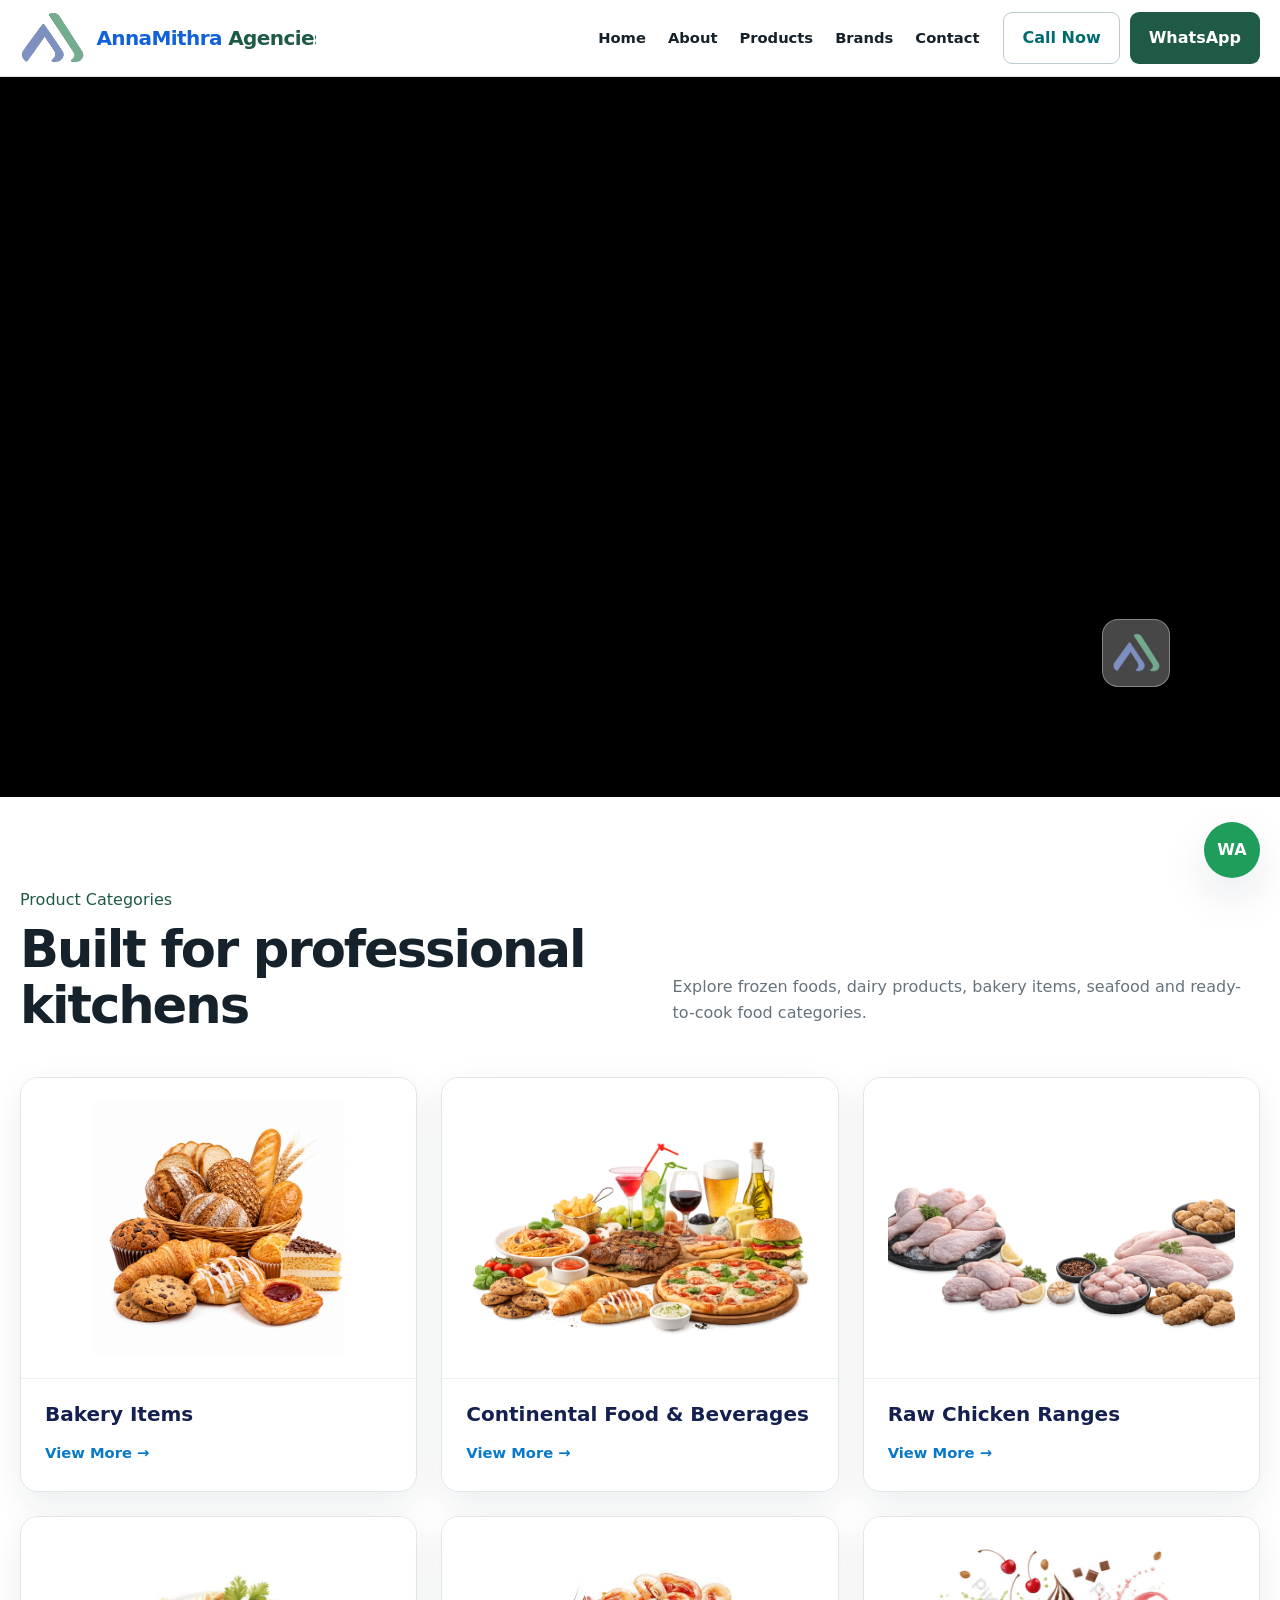
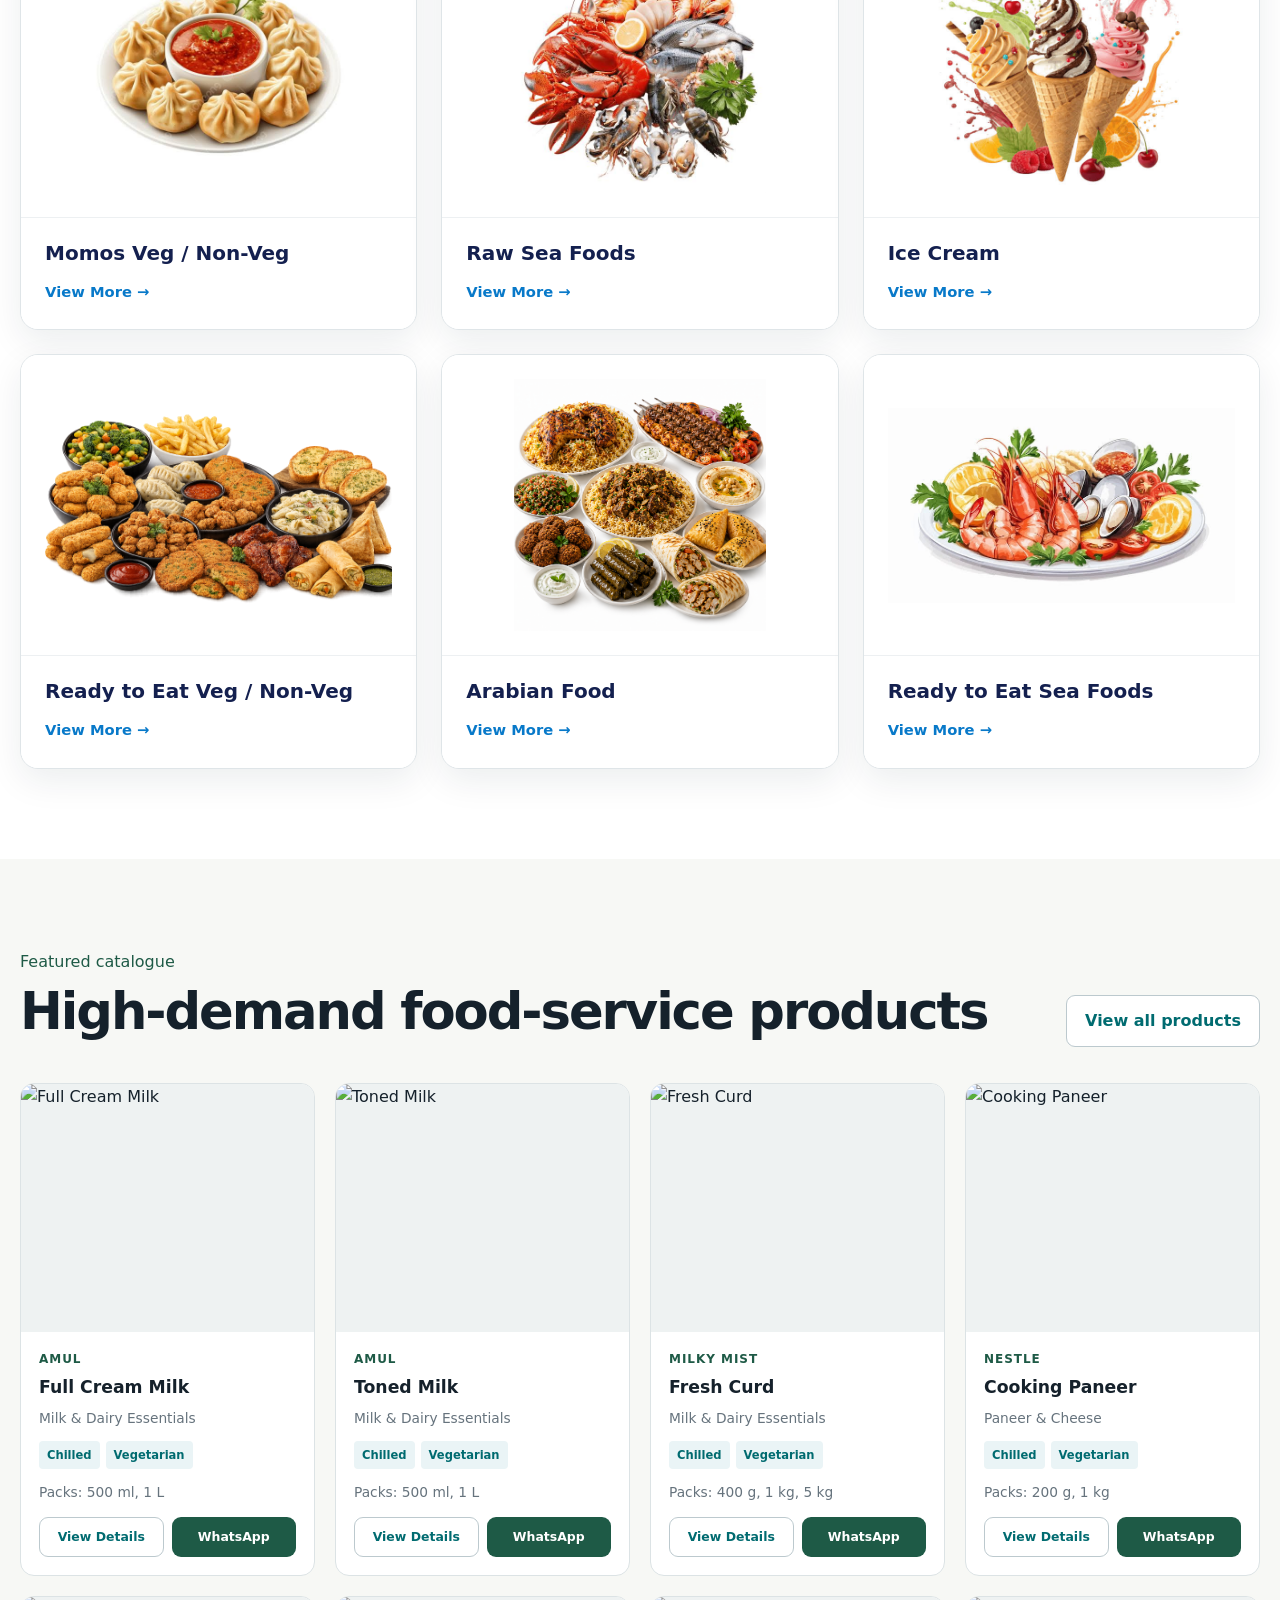
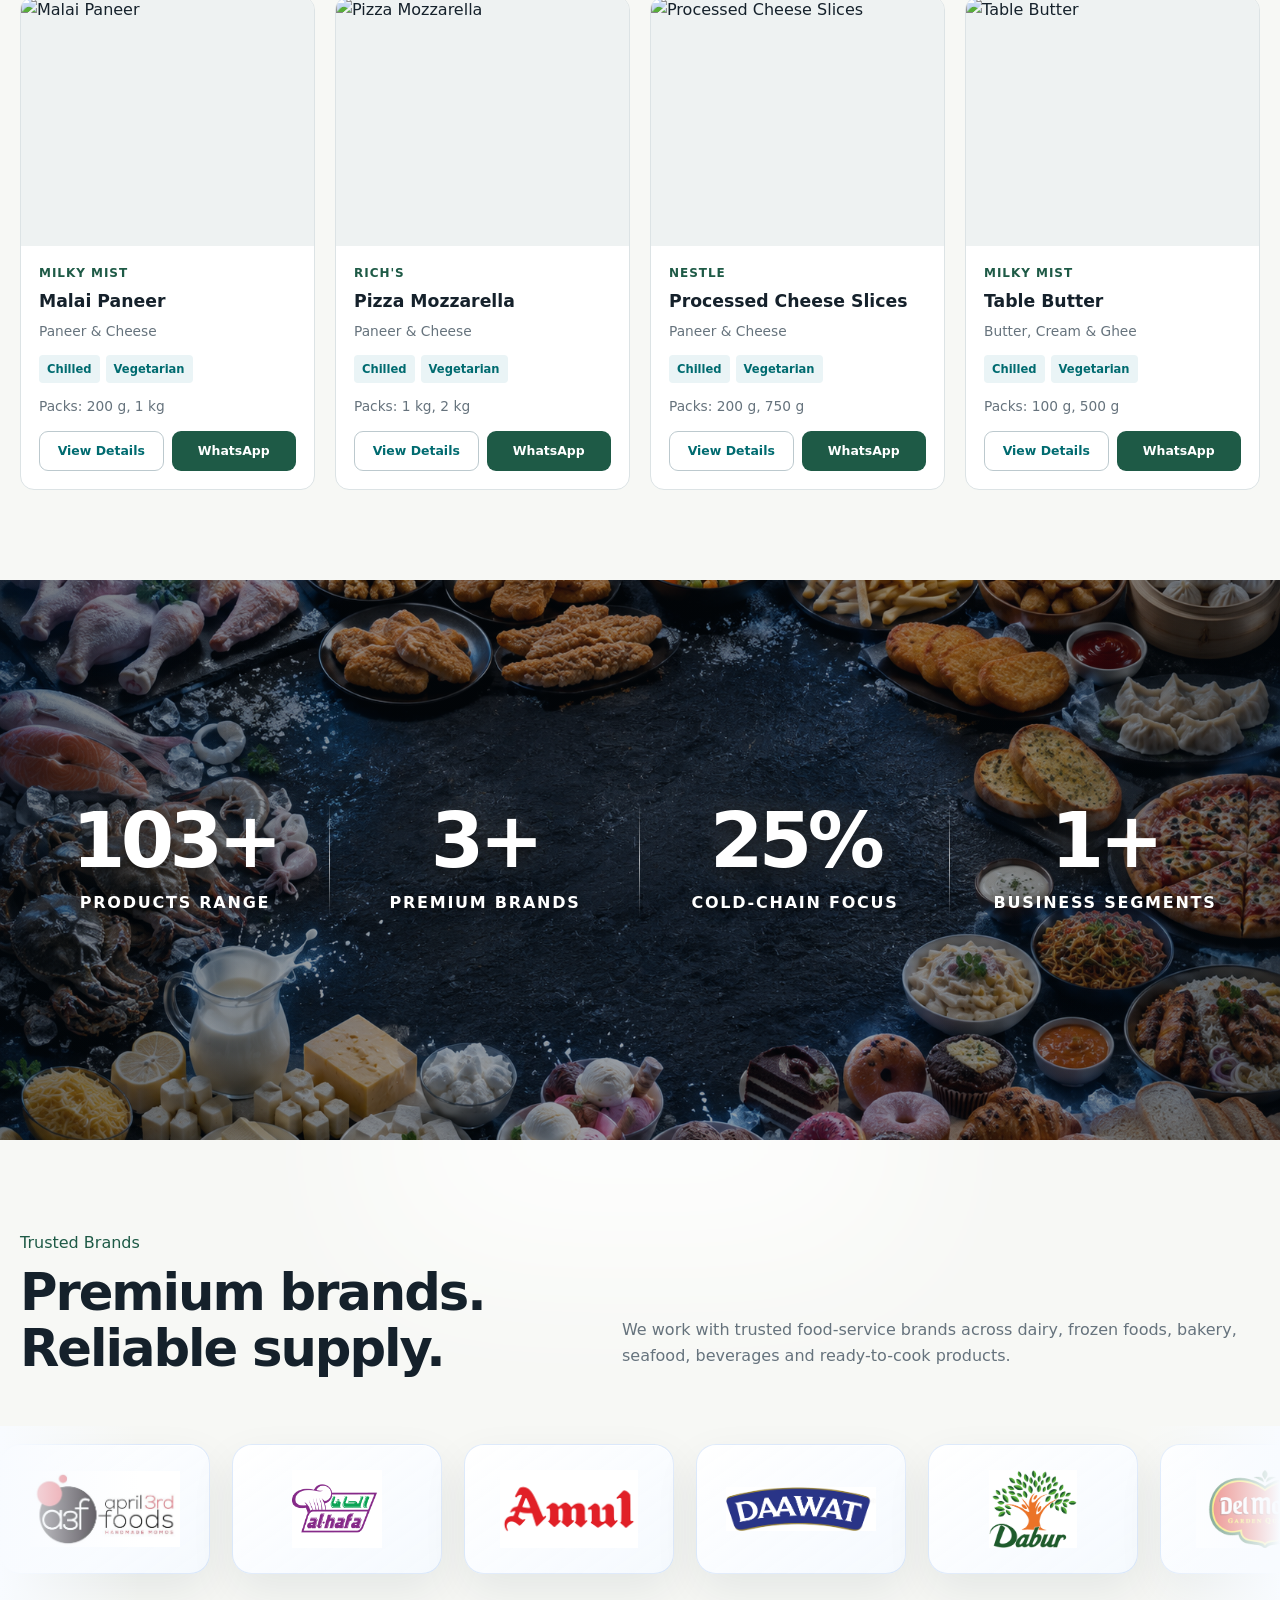
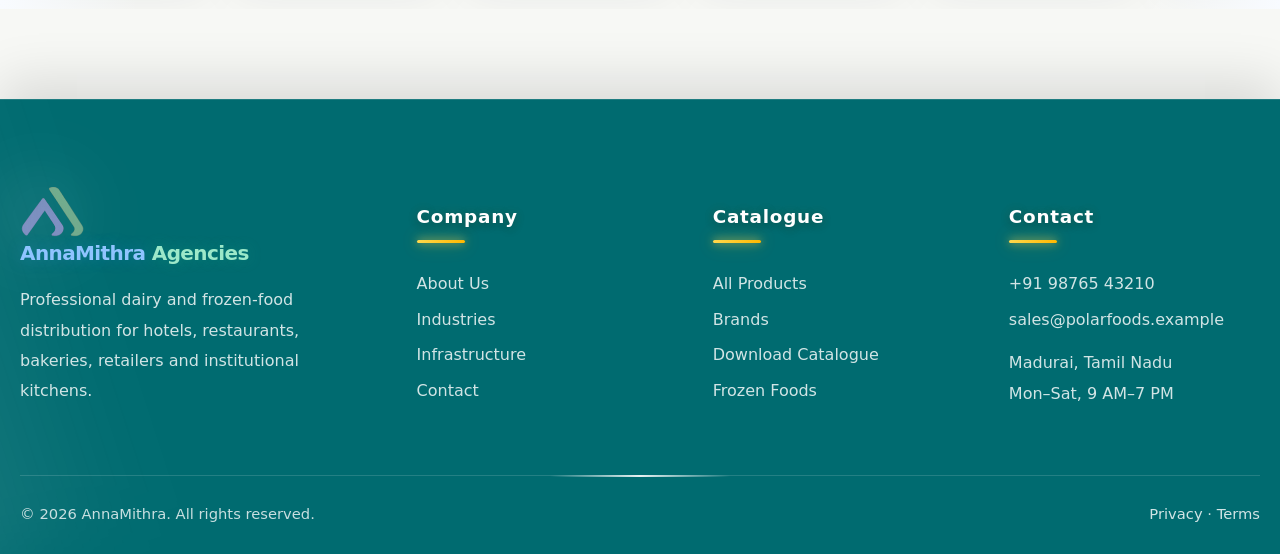
==== commit bf8245f3: "about and product header fix" ====
--- a/index.html
+++ b/index.html
@@ -37,8 +37,10 @@
 
 </a>
             <nav class="navlinks"><a href="index.html">Home</a><a href="about.html">About</a><a
-                    href="products.html">Products</a><a href="brands.html">Brands</a><a
-                    href="industries.html">Industries</a><a href="infrastructure.html">Infrastructure</a><a
+                    href="products.html">Products</a><a href="brands.html">Brands</a>
+                    <!-- <a
+                    href="industries.html">Industries</a><a href="infrastructure.html">Infrastructure</a> -->
+                    <a
                     href="contact.html">Contact</a></nav>
             <div class="nav-actions"><a class="btn btn-outline" data-phone>Call Now</a><a class="btn btn-primary"
                     data-wa>WhatsApp</a></div><button class="menu-btn" aria-label="Open menu">☰</button>
--- a/assets/css/style.css
+++ b/assets/css/style.css
@@ -1,6 +1,6 @@
 :root {
-    --navy: #1061da;
-    --navy2: #102f4d;
+    --navy: #006B70;
+    --navy2: #005B60;
     --green: #1e5a46;
     --green2: #2d745b;
     --ice: #eaf4f6;
@@ -1425,4 +1425,239 @@
     text-shadow:
         0 2px 10px rgba(0, 0, 0, .3),
         0 0 12px rgba(255, 216, 77, .12);
+}
+/* =========================
+   PRODUCT CATALOGUE VIDEO HERO
+========================= */
+
+.product-video-hero {
+    position: relative;
+    width: 100%;
+    height: 520px;
+
+    overflow: hidden;
+    background: #000;
+}
+
+.product-hero-video {
+    position: absolute;
+    inset: 0;
+
+    width: 100%;
+    height: 100%;
+
+    display: block;
+
+    object-fit: cover;
+    object-position: center 20%;
+}
+
+.product-video-logo-cover {
+    position: absolute;
+
+    right: 42px;
+    bottom: 30px;
+
+    width: 60px;
+    height: 60px;
+
+    display: flex;
+    align-items: center;
+    justify-content: center;
+
+    background: transparent;
+    border: none;
+    box-shadow: none;
+    backdrop-filter: none;
+    -webkit-backdrop-filter: none;
+
+    z-index: 3;
+    pointer-events: none;
+}
+
+.product-video-logo-cover img {
+    width: 42px;
+    height: 42px;
+
+    object-fit: contain;
+}
+/* =========================
+   ABOUT PAGE VIDEO HERO
+========================= */
+
+.about-video-hero {
+    position: relative;
+    width: 100%;
+    height: 520px;
+
+    display: flex;
+    align-items: center;
+
+    overflow: hidden;
+    background: #000;
+
+    color: #ffffff;
+}
+
+.about-video {
+    position: absolute;
+    inset: 0;
+
+    width: 100%;
+    height: 100%;
+
+    display: block;
+
+    object-fit: cover;
+    object-position: center;
+}
+
+.about-video-overlay{
+    display:none;
+}
+
+.about-video-content {
+    position: relative;
+    z-index: 2;
+
+    max-width: 760px;
+}
+
+.about-video-content .breadcrumbs {
+    margin-bottom: 22px;
+
+    color: rgba(255, 255, 255, .72);
+}
+
+.about-video-kicker {
+    display: inline-flex;
+    align-items: center;
+    gap: 10px;
+
+    margin-bottom: 18px;
+
+    color: #ffd84d;
+
+    font-size: .8rem;
+    font-weight: 850;
+
+    letter-spacing: .14em;
+    text-transform: uppercase;
+}
+
+.about-video-kicker::before{
+    content:"";
+    width:38px;
+    height:2px;
+    background:#ffd84d;
+}
+
+.about-video-content h1 {
+    max-width: 760px;
+
+    margin: 0;
+
+    color: #ffffff;
+
+    font-size: clamp(3rem, 5.5vw, 5.7rem);
+    font-weight: 900;
+
+    line-height: .98;
+    letter-spacing: -.055em;
+
+    text-shadow:
+        0 12px 38px rgba(0, 0, 0, .45);
+}
+
+.about-video-content h1 span {
+    display: block;
+
+    color: #c9f2df;
+}
+
+.about-video-content p {
+    max-width: 650px;
+
+    margin: 24px 0 0;
+
+    color: rgba(255, 255, 255, .82);
+
+    font-size: 1rem;
+    line-height: 1.8;
+
+    text-shadow:
+        0 3px 12px rgba(0, 0, 0, .38);
+}
+
+.about-video-logo-cover{
+    position:absolute;
+    right:42px;
+    bottom:30px;
+    width:60px;
+    height:60px;
+
+    display:flex;
+    align-items:center;
+    justify-content:center;
+
+    background:transparent;
+    border:none;
+    box-shadow:none;
+    backdrop-filter:none;
+    -webkit-backdrop-filter:none;
+
+    z-index:3;
+}
+
+.about-video-logo-cover img {
+    width: 42px;
+    height: 42px;
+
+    object-fit: contain;
+}
+.about-sound-btn {
+    position: absolute;
+    left: 32px;
+    bottom: 28px;
+    z-index: 5;
+
+    display: inline-flex;
+    align-items: center;
+    gap: 10px;
+
+    padding: 11px 16px;
+
+    border: 1px solid rgba(255, 255, 255, .55);
+    border-radius: 999px;
+
+    background: rgba(0, 0, 0, .28);
+    color: #ffffff;
+
+    backdrop-filter: blur(12px);
+    -webkit-backdrop-filter: blur(12px);
+
+    font-size: .82rem;
+    font-weight: 800;
+
+    cursor: pointer;
+
+    transition:
+        transform .3s ease,
+        background .3s ease,
+        border-color .3s ease;
+}
+
+.about-sound-btn:hover {
+    transform: translateY(-2px);
+    background: rgba(0, 0, 0, .48);
+    border-color: rgba(255, 255, 255, .85);
+}
+
+.about-sound-btn.sound-on {
+    background: rgba(30, 90, 70, .88);
+}
+
+.about-sound-btn .sound-icon {
+    font-size: 1rem;
+    line-height: 1;
 }
--- a/assets/css/responsive.css
+++ b/assets/css/responsive.css
@@ -384,6 +384,98 @@
 .cinematic-stat-item h3 {
     font-size: .82rem;
 }
+.product-video-hero {
+    height: 390px;
+}
+
+.product-hero-video {
+    object-fit: cover;
+    object-position: center;
+}
+
+.product-video-logo-cover {
+    right: 8px;
+    bottom: 8px;
+
+    width: 50px;
+    height: 50px;
+}
+
+.product-video-logo-cover img {
+    width: 34px;
+    height: 34px;
+}
+.about-video-hero {
+    height: 390px;
+    align-items: flex-end;
+}
+
+.about-video {
+    object-position: 58% center;
+}
+
+.about-video-overlay {
+    background:
+        linear-gradient(
+            180deg,
+            rgba(2, 18, 22, .2) 0%,
+            rgba(2, 18, 22, .55) 42%,
+            rgba(2, 18, 22, .94) 100%
+        );
+}
+
+.about-video-content {
+    padding-bottom: 42px;
+}
+
+.about-video-content .breadcrumbs {
+    margin-bottom: 14px;
+}
+
+.about-video-kicker {
+    margin-bottom: 12px;
+    font-size: .68rem;
+}
+
+.about-video-content h1 {
+    font-size: clamp(2.25rem, 11vw, 3.5rem);
+}
+
+.about-video-content p {
+    margin-top: 16px;
+
+    font-size: .88rem;
+    line-height: 1.65;
+}
+
+.about-video-logo-cover {
+    right: 8px;
+    bottom: 8px;
+
+    width: 50px;
+    height: 50px;
+
+    padding: 7px;
+    border-radius: 11px;
+}
+
+.about-video-logo-cover img {
+    width: 34px;
+    height: 34px;
+}
+.about-sound-btn {
+    left: 10px;
+    bottom: 10px;
+
+    padding: 9px 12px;
+    gap: 7px;
+
+    font-size: .72rem;
+}
+
+.about-sound-btn .sound-icon {
+    font-size: .9rem;
+}
 }
 
 @media(max-width:390px) {
@@ -399,7 +491,9 @@
         grid-template-columns: 1fr
     }
 
-
+.product-video-hero {
+    height: 340px;
+}
 .hero {
     height: 46vh;
     min-height: 260px;
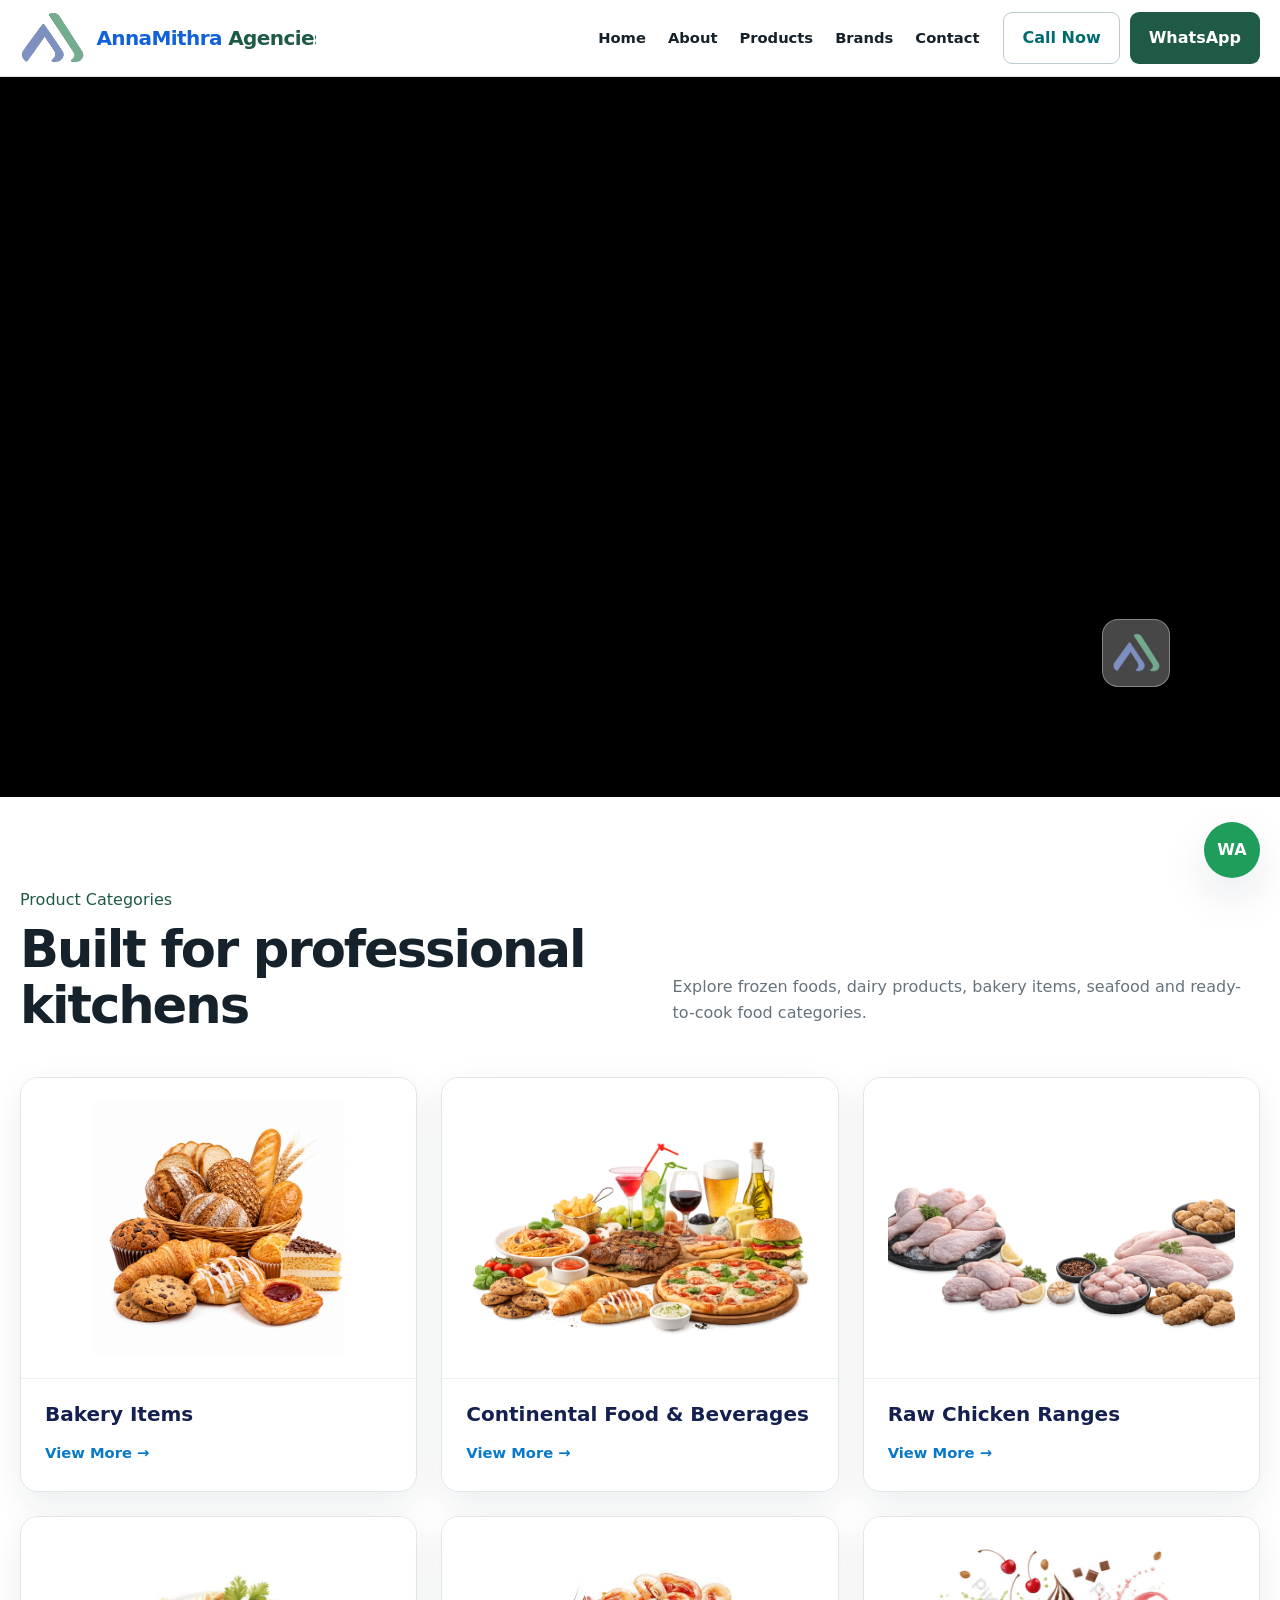
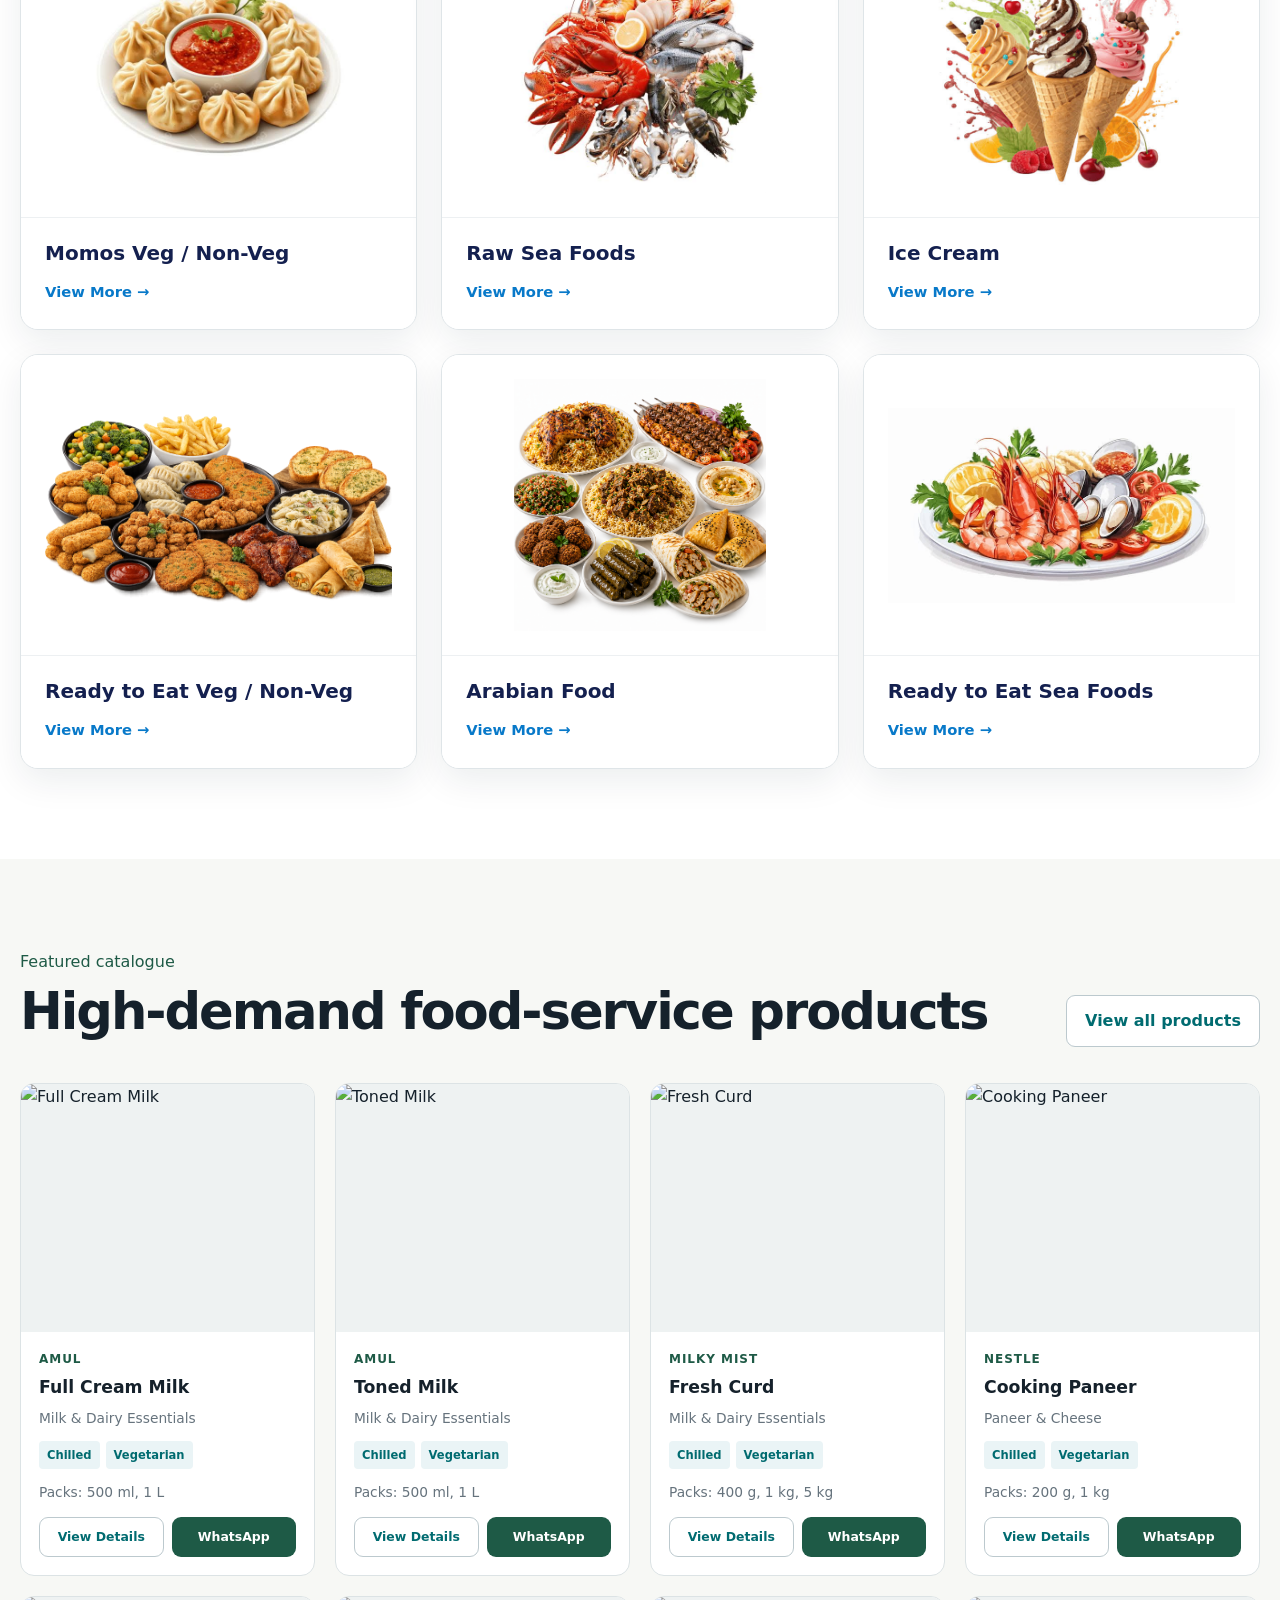
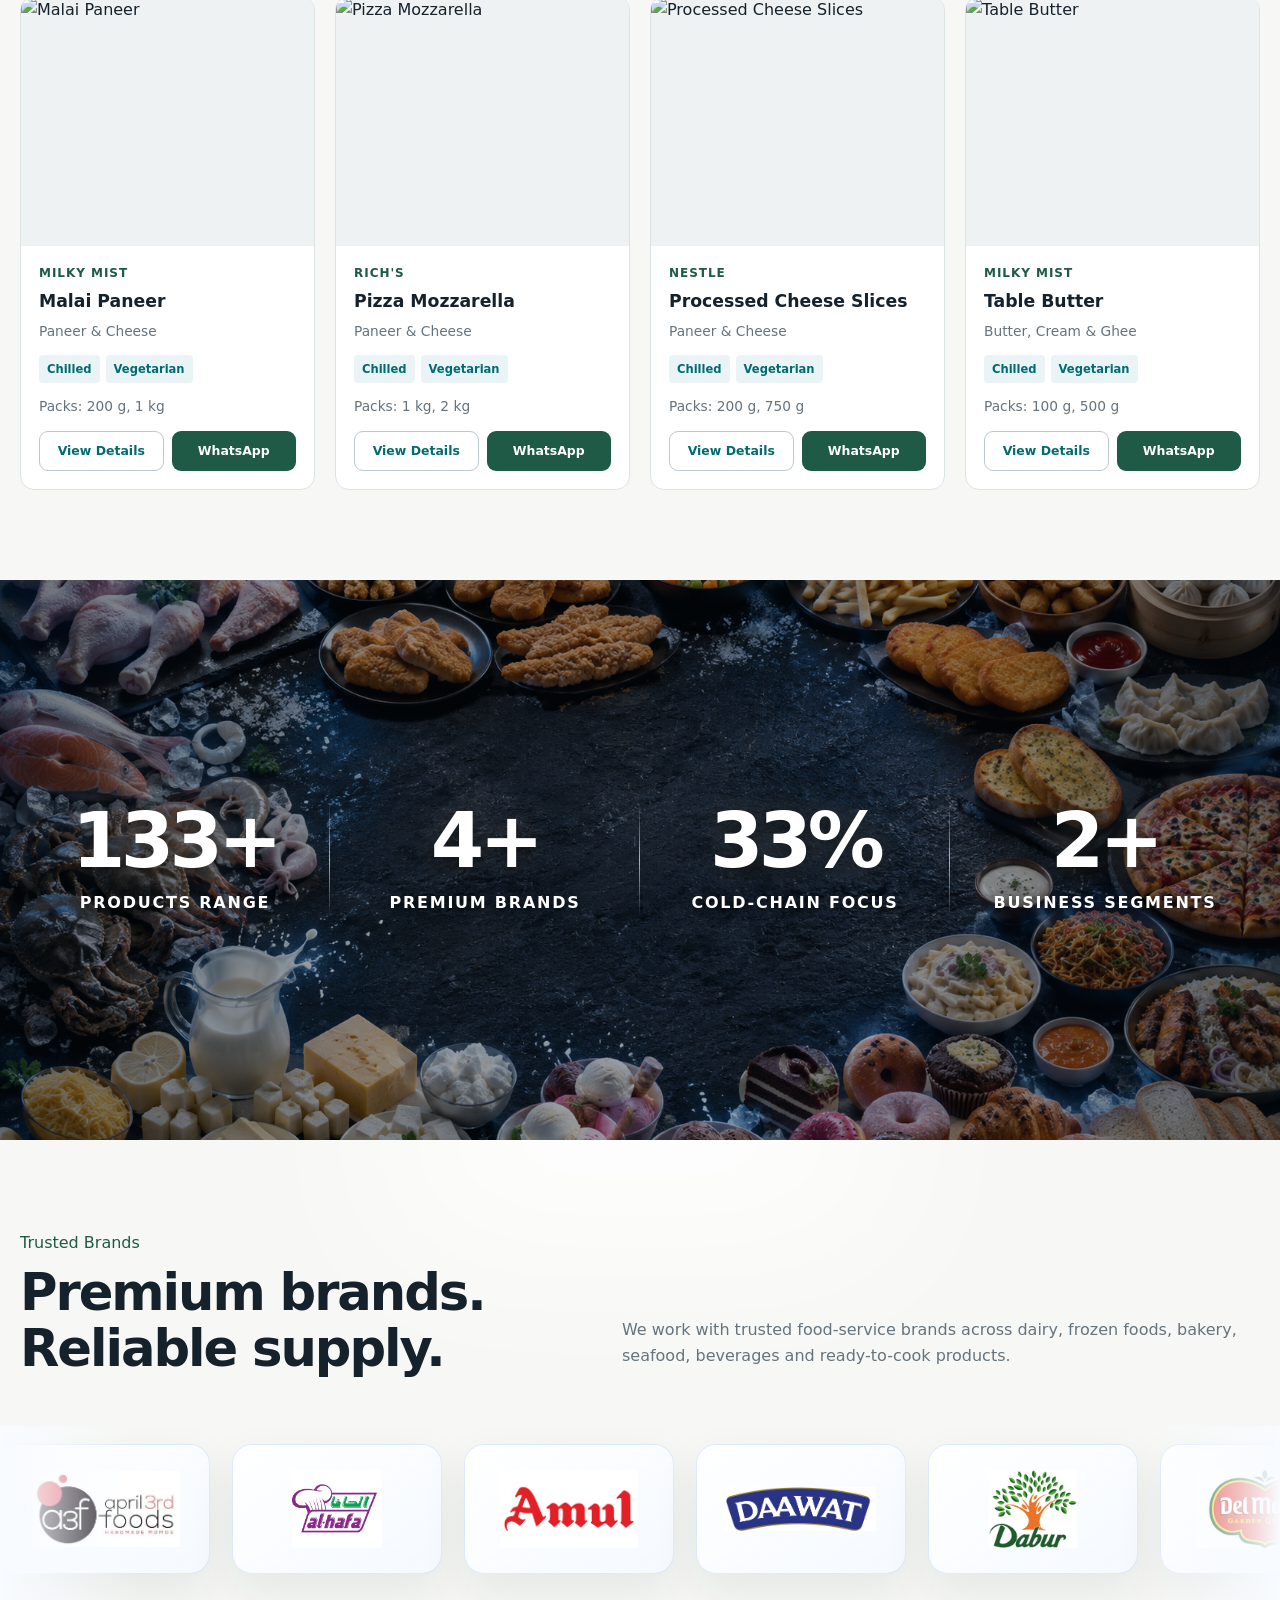
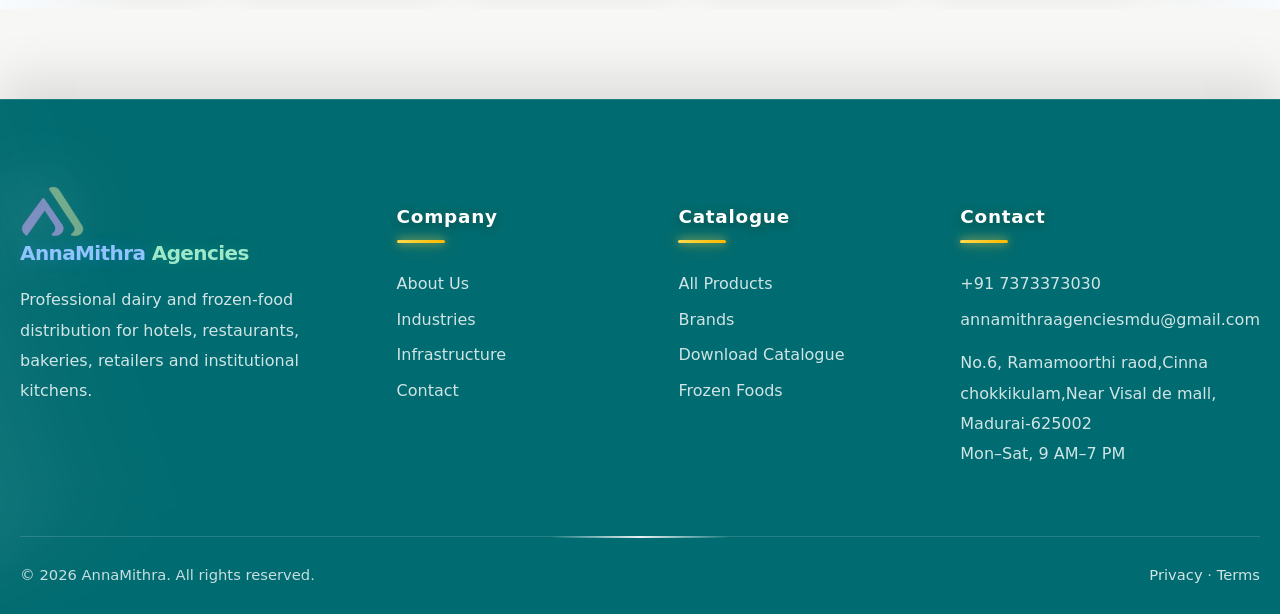
==== commit 00af2aea: "Updated website" ====
--- a/index.html
+++ b/index.html
@@ -19,7 +19,7 @@
 <body>
     <!-- <div class="topbar">
         <div class="container">
-            <div class="topbar-links"><span>☎ +91 98765 43210</span><span>✉ sales@polarfoods.example</span><span>Mon–Sat
+            <div class="topbar-links"><span>☎ +91 7373373030</span><span>✉ annamithraagenciesmdu@gmail.com</span><span>Mon–Sat
                     · 9:00 AM–7:00 PM</span></div><a href="catalogue.html">Download Catalogue</a>
         </div>
     </div> -->
@@ -590,9 +590,9 @@
                         href="products.html?category=frozen-vegetables">Frozen Foods</a>
                 </div>
                 <div>
-                    <h4>Contact</h4><a data-phone>+91 98765 43210</a><a
-                        href="mailto:sales@polarfoods.example">sales@polarfoods.example</a>
-                    <p>Madurai, Tamil Nadu<br>Mon–Sat, 9 AM–7 PM</p>
+                    <h4>Contact</h4><a data-phone>+91 7373373030</a><a
+                        href="mailto:annamithraagenciesmdu@gmail.com">annamithraagenciesmdu@gmail.com</a>
+                    <p>No.6, Ramamoorthi raod,Cinna chokkikulam,Near Visal de mall, Madurai-625002<br>Mon–Sat, 9 AM–7 PM</p>
                 </div>
             </div>
             <div class="footer-bottom"><span>© <span data-year></span> AnnaMithra. All rights reserved.</span><span><a
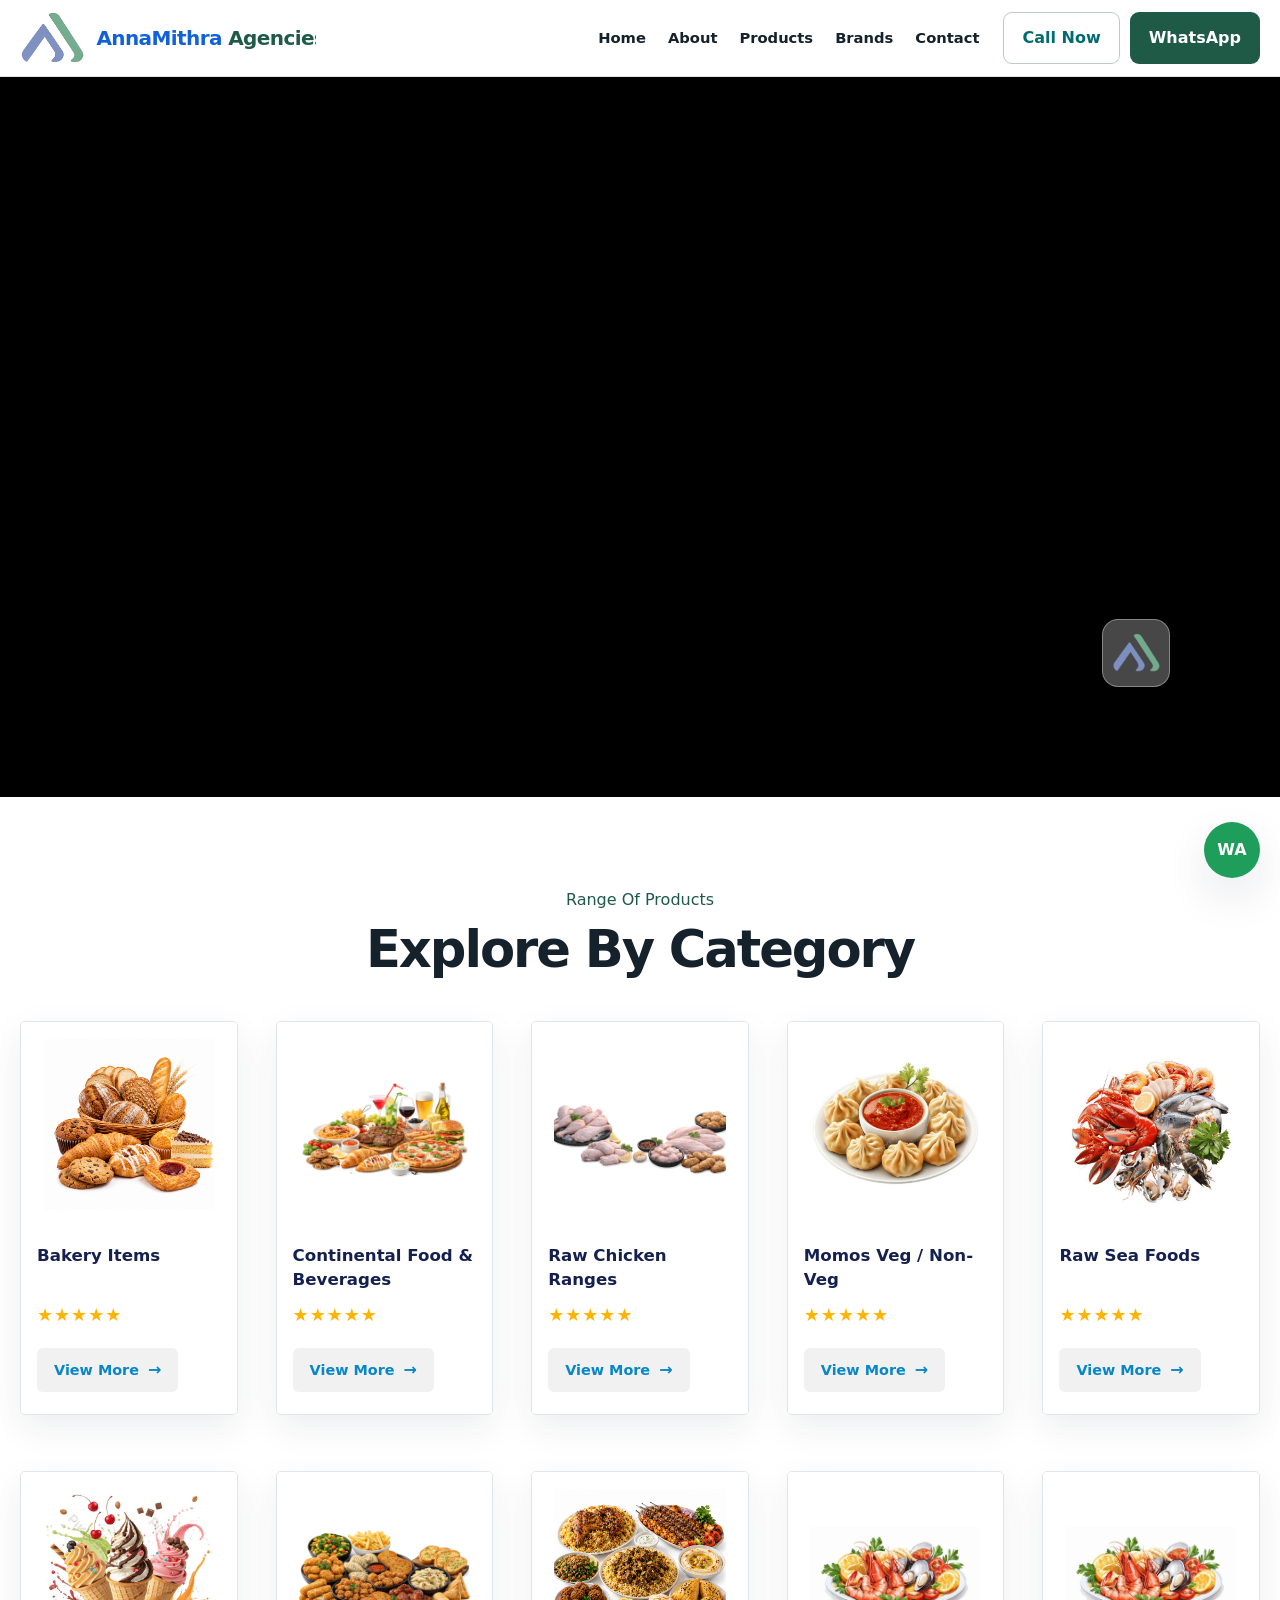
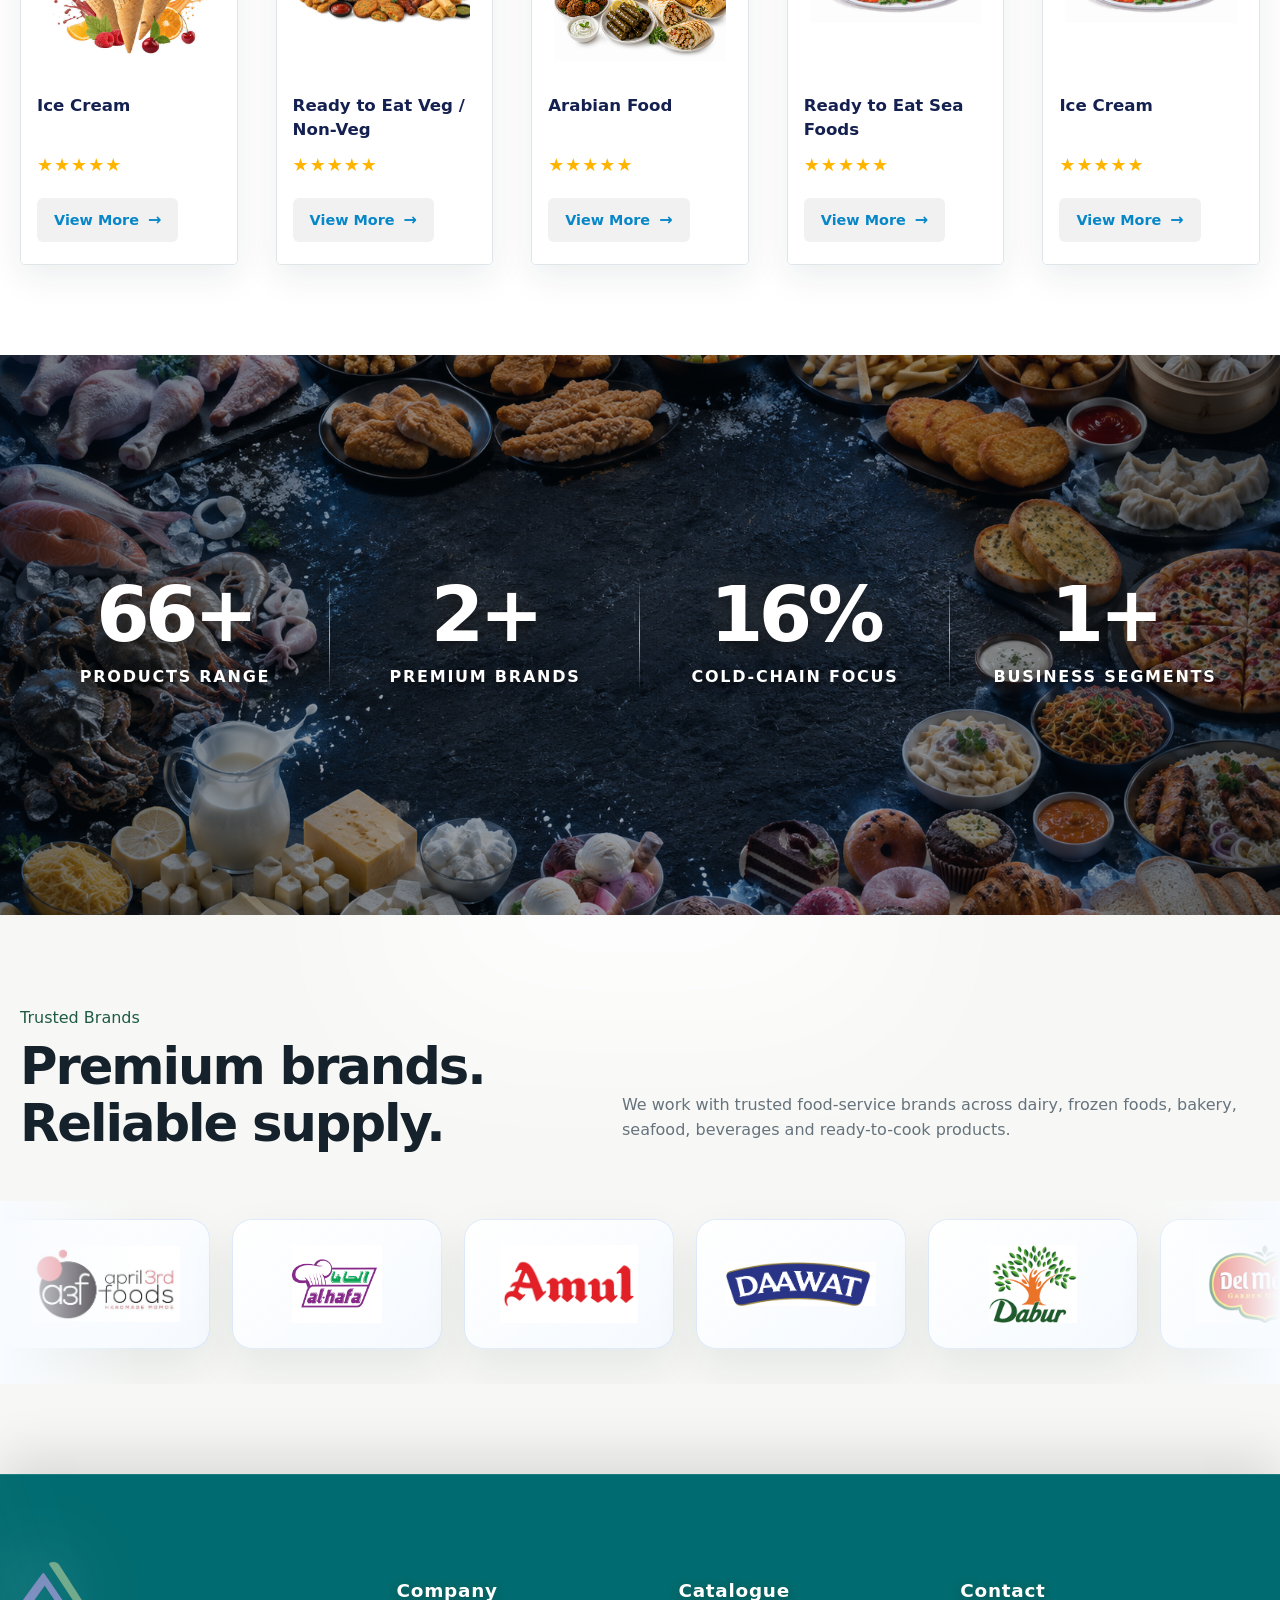
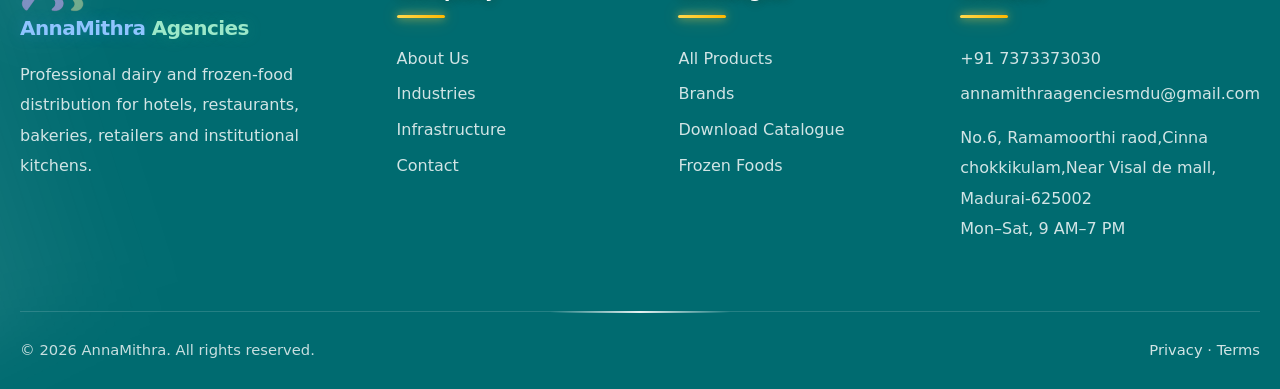
==== commit 01614c0b: "homecategoryfix" ====
--- a/index.html
+++ b/index.html
@@ -79,20 +79,16 @@
 
             <div>
                 <span class="eyebrow" style="color:var(--green)">
-                    Product Categories
+                    Range Of Products
+
                 </span>
 
                 <h2>
-                    Built for professional kitchens
+                    Explore By Category
+
                 </h2>
             </div>
-
-            <p>
-                Explore frozen foods, dairy products, bakery items,
-                seafood and ready-to-cook food categories.
-            </p>
-
-        </div>
+ </div>
 
 
        <div class="category-grid" id="categorySlider">
@@ -111,7 +107,12 @@
 
                 <div class="category-content">
                     <h3>Bakery Items</h3>
-                    <span>View More →</span>
+                        <div class="category-rating">
+        ★★★★★
+    </div>
+                    <span class="category-view-btn">
+    View More <b>→</b>
+</span>
                 </div>
             </a>
 
@@ -130,7 +131,12 @@
 
                 <div class="category-content">
                     <h3>Continental Food & Beverages</h3>
-                    <span>View More →</span>
+                        <div class="category-rating">
+        ★★★★★
+    </div>
+                   <span class="category-view-btn">
+    View More <b>→</b>
+</span>
                 </div>
             </a>
 
@@ -149,7 +155,12 @@
 
                 <div class="category-content">
                     <h3>Raw Chicken Ranges</h3>
-                    <span>View More →</span>
+                        <div class="category-rating">
+        ★★★★★
+    </div>
+                   <span class="category-view-btn">
+    View More <b>→</b>
+</span>
                 </div>
             </a>
 
@@ -168,7 +179,12 @@
 
                 <div class="category-content">
                     <h3>Momos Veg / Non-Veg</h3>
-                    <span>View More →</span>
+                        <div class="category-rating">
+        ★★★★★
+    </div>
+                   <span class="category-view-btn">
+    View More <b>→</b>
+</span>
                 </div>
             </a>
 
@@ -187,7 +203,12 @@
 
                 <div class="category-content">
                     <h3>Raw Sea Foods</h3>
-                    <span>View More →</span>
+                        <div class="category-rating">
+        ★★★★★
+    </div>
+                   <span class="category-view-btn">
+    View More <b>→</b>
+</span>
                 </div>
             </a>
 
@@ -206,7 +227,12 @@
 
                 <div class="category-content">
                     <h3>Ice Cream</h3>
-                    <span>View More →</span>
+                    <div class="category-rating">
+    ★★★★★
+</div>
+                   <span class="category-view-btn">
+    View More <b>→</b>
+</span>
                 </div>
             </a>
 
@@ -225,7 +251,12 @@
 
                 <div class="category-content">
                     <h3>Ready to Eat Veg / Non-Veg</h3>
-                    <span>View More →</span>
+                        <div class="category-rating">
+        ★★★★★
+    </div>
+                    <span class="category-view-btn">
+    View More <b>→</b>
+</span>
                 </div>
             </a>
 
@@ -244,7 +275,12 @@
 
                 <div class="category-content">
                     <h3>Arabian Food</h3>
-                    <span>View More →</span>
+                        <div class="category-rating">
+        ★★★★★
+    </div>
+                   <span class="category-view-btn">
+    View More <b>→</b>
+</span>
                 </div>
             </a>
 
@@ -263,7 +299,35 @@
 
                 <div class="category-content">
                     <h3>Ready to Eat Sea Foods</h3>
-                    <span>View More →</span>
+                        <div class="category-rating">
+        ★★★★★
+    </div>
+                    <span class="category-view-btn">
+    View More <b>→</b>
+</span>
+                </div>
+            </a>
+
+                     <a
+                class="category-card"
+                href="products.html?category=ready-seafood"
+            >
+                <div class="category-image">
+                    <img
+                        src="assets/images/categories/ready-seafood.jpg"
+                        alt="Ready to Eat Seafood"
+                        loading="lazy"
+                    >
+                </div>
+
+                <div class="category-content">
+                    <h3>Ice Cream</h3>
+                        <div class="category-rating">
+        ★★★★★
+    </div>
+                    <span class="category-view-btn">
+    View More <b>→</b>
+</span>
                 </div>
             </a>
 
@@ -272,7 +336,7 @@
     </div>
 
 </section>
-        <section class="section alt">
+        <!-- <section class="section alt">
             <div class="container">
                 <div class="section-head">
                     <div><span class="eyebrow" style="color:var(--green)">Featured catalogue</span>
@@ -281,7 +345,7 @@
                 </div>
                 <div class="product-grid" id="featured"></div>
             </div>
-        </section>
+        </section> -->
         <!-- <section class="section">
             <div class="container split"><img loading="lazy" src="assets/images/place.png" alt="Cold storage warehouse">
                 <div><span class="eyebrow" style="color:var(--green)">Distribution confidence</span>
--- a/assets/css/style.css
+++ b/assets/css/style.css
@@ -300,20 +300,45 @@
     line-height: 1.1;
     margin: 8px 0
 }
-
 .section-head p {
     max-width: 650px;
     color: var(--muted)
 }
-
+/* =========================================
+   CATEGORY SECTION HEADING - CENTER ONLY
+========================================= */
+
+.category-section .section-head {
+    justify-content: center;
+    align-items: center;
+    text-align: center;
+}
+
+.category-section .section-head > div {
+    width: 100%;
+    text-align: center;
+}
+
+.category-section .section-head .eyebrow {
+    display: block;
+    width: 100%;
+    text-align: center;
+}
+
+.category-section .section-head h2 {
+    width: 100%;
+    text-align: center;
+}
 /* =========================
    PRODUCT CATEGORY CARDS
 ========================= */
 
 .category-grid {
     display: grid;
-    grid-template-columns: repeat(3, 1fr);
-    gap: 24px;
+    grid-template-columns: repeat(5, 1fr);
+
+    column-gap: 38px;
+    row-gap: 56px;
 }
 
 .category-card {
@@ -329,7 +354,7 @@
     color: var(--ink);
 
     border: 1px solid #dfe5e8;
-    border-radius: 18px;
+    border-radius: 5px;
 
     box-shadow: 0 12px 35px rgba(10, 34, 57, 0.08);
 
@@ -356,13 +381,13 @@
 
 .category-image {
     width: 100%;
-    height: 300px;
+    height: 210px;
 
     display: flex;
     align-items: center;
     justify-content: center;
 
-    padding: 24px;
+    padding: 8px 22px 12px;
 
     background: #ffffff;
 
@@ -370,12 +395,11 @@
 }
 
 .category-card .category-image img {
-    position: static;
-
     width: 100%;
     height: 100%;
 
-    max-width: 100%;
+    max-width: 210px;
+    max-height: 230px;
 
     object-fit: contain;
     object-position: center;
@@ -393,31 +417,70 @@
 .category-content {
     position: static;
 
-    padding: 22px 24px 25px;
+    padding: 12px 16px 22px;
 
     background: #ffffff;
 
-    border-top: 1px solid #edf0f2;
+    border-top: 0;
 }
 
 .category-content h3 {
-    margin: 0 0 12px;
+    margin: 0 0 10px;
 
     color: #14204f;
 
-    font-size: 1.25rem;
+   font-size: 1.04rem;
     line-height: 1.35;
-}
-
-.category-content span {
-    color: #0879c9;
-
-    font-size: 0.92rem;
-    font-weight: 750;
-}
-
-.category-card:hover .category-content span {
-    color: var(--green);
+    min-height: 52px;
+font-weight: 700;
+line-height: 1.45;
+}
+.category-rating {
+    margin-bottom: 14px;
+
+    color: #ffb400;
+
+    font-size: 1.12rem;
+    line-height: 1;
+
+    letter-spacing: 1px;
+}
+.category-view-btn {
+    display: inline-flex !important;
+    align-items: center;
+    justify-content: center;
+    gap: 9px;
+
+    width: fit-content;
+    min-height: 44px;
+
+    margin-top: 10px;
+    padding: 10px 17px;
+
+    background: #f1f1f1 !important;
+    color: #0786c8 !important;
+
+    border-radius: 6px;
+
+    font-size: 0.9rem;
+    font-weight: 600;
+    line-height: 1;
+
+    transition: 0.3s ease;
+}
+
+.category-view-btn b {
+    font-size: 1rem;
+    font-weight: 700;
+}
+
+.category-card:hover .category-view-btn {
+    background: #e9e9e9 !important;
+    color: #0786c8 !important;
+}
+
+.category-card:hover .category-view-btn b {
+    transform: translateX(4px);
 }
 
 .category-card:hover img,
@@ -1633,8 +1696,8 @@
     background: rgba(0, 0, 0, .28);
     color: #ffffff;
 
-    backdrop-filter: blur(12px);
-    -webkit-backdrop-filter: blur(12px);
+  backdrop-filter: blur(16px);
+-webkit-backdrop-filter: blur(16px);
 
     font-size: .82rem;
     font-weight: 800;
@@ -1660,4 +1723,2491 @@
 .about-sound-btn .sound-icon {
     font-size: 1rem;
     line-height: 1;
+}
+/* ==================================================
+   ANNAMITHRA COMPANY PAGE — SHARED
+================================================== */
+
+.company-section-kicker {
+    display: inline-flex;
+    align-items: center;
+    gap: 10px;
+
+    margin-bottom: 14px;
+
+    color: var(--green);
+
+    font-size: .76rem;
+    font-weight: 850;
+    letter-spacing: .13em;
+    text-transform: uppercase;
+}
+
+.company-section-kicker::before {
+    content: "";
+
+    width: 38px;
+    height: 2px;
+
+    border-radius: 20px;
+
+    background: linear-gradient(
+        90deg,
+        #1061da,
+        var(--green)
+    );
+}
+
+.company-section-heading {
+    max-width: 850px;
+    margin-bottom: 48px;
+}
+
+.company-section-heading-center {
+    margin-left: auto;
+    margin-right: auto;
+    text-align: center;
+}
+
+.company-section-heading-center .company-section-kicker {
+    justify-content: center;
+}
+
+.company-section-heading h2 {
+    margin: 0 0 18px;
+    
+    color: var(--ink);
+
+    font-size: clamp(2.4rem, 4.5vw, 4.4rem);
+    font-weight: 900;
+
+    line-height: 1.05;
+    letter-spacing: -.05em;
+}
+
+.company-section-heading p {
+    max-width: 720px;
+
+    margin: 0;
+
+    color: var(--muted);
+
+    font-size: 1rem;
+    line-height: 1.85;
+}
+
+.company-section-heading-center p {
+    margin-left: auto;
+    margin-right: auto;
+}
+
+
+/* ==================================================
+   ABOUT US — SMOKY LUXURY BLOOM
+================================================== */
+
+.company-about-section {
+    position: relative;
+    overflow: hidden;
+
+    padding: 120px 0;
+
+    background:
+        radial-gradient(
+            circle at 8% 18%,
+            rgba(22, 140, 255, .08),
+            transparent 30%
+        ),
+        radial-gradient(
+            circle at 50% 92%,
+            rgba(255, 138, 0, .06),
+            transparent 28%
+        ),
+        radial-gradient(
+            circle at 94% 82%,
+            rgba(39, 209, 127, .08),
+            transparent 32%
+        ),
+        #f8fbfa;
+}
+
+
+/* =========================
+   SMOKY BLOOMS
+========================= */
+
+.company-about-section::before,
+.company-about-section::after {
+    content: "";
+
+    position: absolute;
+
+    pointer-events: none;
+
+    border-radius: 50%;
+
+    filter: blur(90px);
+
+    opacity: 0;
+
+    z-index: 0;
+}
+
+
+.company-about-section::before {
+    width: 520px;
+    height: 520px;
+
+    top: -160px;
+    left: -120px;
+
+    background:
+        radial-gradient(
+            circle,
+            rgba(22, 140, 255, .28) 0%,
+            rgba(22, 140, 255, .10) 35%,
+            transparent 70%
+        );
+}
+
+
+.company-about-section::after {
+    width: 600px;
+    height: 600px;
+
+    right: -180px;
+    bottom: -200px;
+
+    background:
+        radial-gradient(
+            circle,
+            rgba(39, 209, 127, .24) 0%,
+            rgba(0, 127, 125, .10) 38%,
+            transparent 72%
+        );
+}
+
+
+/* BLOOMS START WHEN SECTION IS VISIBLE */
+
+.company-about-section.is-visible::before {
+    animation: aboutBlueBloom 2.4s ease forwards;
+}
+
+.company-about-section.is-visible::after {
+    animation: aboutGreenBloom 2.8s ease .25s forwards;
+}
+
+
+@keyframes aboutBlueBloom {
+    from {
+        opacity: 0;
+        transform: translate(-70px, -40px) scale(.82);
+    }
+
+    to {
+        opacity: 1;
+        transform: translate(30px, 25px) scale(1);
+    }
+}
+
+
+@keyframes aboutGreenBloom {
+    from {
+        opacity: 0;
+        transform: translate(80px, 50px) scale(.82);
+    }
+
+    to {
+        opacity: 1;
+        transform: translate(-20px, -15px) scale(1);
+    }
+}
+
+
+/* =========================
+   GRID
+========================= */
+
+.company-about-grid {
+    position: relative;
+    z-index: 2;
+
+    display: grid;
+    grid-template-columns: .92fr 1.08fr;
+
+    align-items: center;
+
+    gap: 90px;
+}
+
+
+/* =========================
+   VISUAL
+========================= */
+
+.company-about-visual {
+    position: relative;
+
+    min-height: 590px;
+}
+
+
+/* ORANGE BLOOM AROUND SMALL IMAGE */
+
+.company-about-visual::before {
+    content: "";
+
+    position: absolute;
+
+    width: 310px;
+    height: 310px;
+
+    right: -55px;
+    bottom: -40px;
+
+    border-radius: 50%;
+
+    background:
+        radial-gradient(
+            circle,
+            rgba(255, 138, 0, .28) 0%,
+            rgba(255, 138, 0, .10) 38%,
+            transparent 72%
+        );
+
+    filter: blur(60px);
+
+    opacity: 0;
+
+    z-index: 0;
+}
+
+
+.company-about-section.is-visible
+.company-about-visual::before {
+    animation: aboutOrangeBloom 2.6s ease .45s forwards;
+}
+
+
+@keyframes aboutOrangeBloom {
+    from {
+        opacity: 0;
+        transform: scale(.7) translate(20px, 30px);
+    }
+
+    to {
+        opacity: 1;
+        transform: scale(1) translate(0, 0);
+    }
+}
+
+
+/* =========================
+   IMAGES
+========================= */
+
+.company-about-image {
+    overflow: hidden;
+
+    background: rgba(255, 255, 255, .68);
+
+    backdrop-filter: blur(18px);
+    -webkit-backdrop-filter: blur(18px);
+
+    border: 1px solid rgba(255, 255, 255, .72);
+
+    box-shadow:
+        0 32px 80px rgba(10, 34, 57, .14),
+        inset 0 1px 0 rgba(255, 255, 255, .75);
+
+    z-index: 2;
+}
+
+
+.company-about-image-main {
+    position: absolute;
+
+    top: 0;
+    left: 0;
+
+    width: calc(100% - 58px);
+    height: 520px;
+
+    border-radius: 32px;
+
+    transform: translateY(26px) scale(1.035);
+    opacity: 0;
+}
+
+
+.company-about-section.is-visible
+.company-about-image-main {
+    animation: aboutMainImageReveal 1.25s cubic-bezier(.22, 1, .36, 1) .1s forwards;
+}
+
+
+@keyframes aboutMainImageReveal {
+    from {
+        opacity: 0;
+        transform: translateY(34px) scale(1.06);
+    }
+
+    to {
+        opacity: 1;
+        transform: translateY(0) scale(1);
+    }
+}
+
+
+.company-about-image-main img {
+    width: 100%;
+    height: 100%;
+
+    object-fit: cover;
+    object-position: center;
+
+    transition:
+        transform .9s cubic-bezier(.22, 1, .36, 1),
+        filter .9s ease;
+}
+
+
+.company-about-visual:hover
+.company-about-image-main img {
+    transform: scale(1.035);
+
+    filter:
+        saturate(1.04)
+        contrast(1.02);
+}
+
+
+/* SMALL IMAGE */
+
+.company-about-image-small {
+    position: absolute;
+
+    right: -5px;
+    bottom: -5px;
+
+    width: 230px;
+    height: 270px;
+
+    padding: 7px;
+
+    border-radius: 26px;
+
+    opacity: 0;
+
+    transform: translateY(35px) scale(.92);
+
+    box-shadow:
+        0 28px 70px rgba(10, 34, 57, .20),
+        0 0 45px rgba(255, 138, 0, .10);
+}
+
+
+.company-about-section.is-visible
+.company-about-image-small {
+    animation: aboutSmallImageReveal 1.15s cubic-bezier(.22, 1, .36, 1) .55s forwards;
+}
+
+
+@keyframes aboutSmallImageReveal {
+    from {
+        opacity: 0;
+        transform: translateY(35px) scale(.92);
+    }
+
+    to {
+        opacity: 1;
+        transform: translateY(0) scale(1);
+    }
+}
+
+
+.company-about-image-small img {
+    width: 100%;
+    height: 100%;
+
+    object-fit: cover;
+
+    border-radius: 19px;
+}
+
+
+/* SUBTLE FLOAT AFTER REVEAL */
+
+.company-about-section.is-visible
+.company-about-image-small {
+    animation:
+        aboutSmallImageReveal 1.15s cubic-bezier(.22, 1, .36, 1) .55s forwards,
+        aboutSmallFloat 5.5s ease-in-out 1.8s infinite;
+}
+
+
+@keyframes aboutSmallFloat {
+    0%,
+    100% {
+        transform: translateY(0);
+    }
+
+    50% {
+        transform: translateY(-8px);
+    }
+}
+
+
+/* =========================
+   CONTENT
+========================= */
+
+.company-about-content {
+    position: relative;
+
+    z-index: 3;
+
+    opacity: 0;
+    transform: translateY(24px);
+}
+
+
+.company-about-section.is-visible
+.company-about-content {
+    animation: aboutContentReveal 1s ease .25s forwards;
+}
+
+
+@keyframes aboutContentReveal {
+    from {
+        opacity: 0;
+        transform: translateY(24px);
+    }
+
+    to {
+        opacity: 1;
+        transform: translateY(0);
+    }
+}
+
+
+/* KICKER */
+
+.company-about-content .company-section-kicker {
+    position: relative;
+
+    display: inline-flex;
+    align-items: center;
+
+    gap: 12px;
+
+    margin-bottom: 10px;
+
+    color: #006b70;
+
+    font-size: .72rem;
+    font-weight: 800;
+
+    letter-spacing: .16em;
+    text-transform: uppercase;
+}
+
+
+.company-about-content .company-section-kicker::before {
+    content: "";
+
+    width: 42px;
+    height: 2px;
+
+    background:
+        linear-gradient(
+            90deg,
+            #168cff,
+            #007f7d
+        );
+
+    transform: scaleX(0);
+    transform-origin: left;
+}
+
+
+.company-about-section.is-visible
+.company-about-content
+.company-section-kicker::before {
+    animation: aboutKickerLine 1s ease .6s forwards;
+}
+
+
+@keyframes aboutKickerLine {
+    to {
+        transform: scaleX(1);
+    }
+}
+
+
+/* TITLE */
+
+.company-about-content h1,
+.company-about-content h2 {
+    margin: 12px 0 24px;
+
+    color: #12202b;
+
+    font-size: clamp(2.35rem, 3.6vw, 3.8rem);
+    font-weight: 760;
+
+    line-height: 1.04;
+
+    letter-spacing: -.045em;
+}
+
+
+.company-about-content h2 span {
+    color: var(--green);
+}
+
+
+/* BODY */
+
+.company-about-content > p {
+    margin: 0 0 18px;
+
+    max-width: 720px;
+
+    color: #62717c;
+
+    font-size: .98rem;
+    line-height: 1.9;
+}
+
+
+/* =========================
+   DISTRIBUTION FOCUS
+========================= */
+
+.company-infrastructure-note {
+    position: relative;
+
+    overflow: hidden;
+
+    margin-top: 32px;
+
+    padding: 26px 28px 26px 32px;
+
+    border: 1px solid rgba(255, 255, 255, .72);
+    border-left: 0;
+
+    border-radius: 18px;
+
+    background:
+        linear-gradient(
+            135deg,
+            rgba(255, 255, 255, .76),
+            rgba(244, 250, 248, .62)
+        );
+
+    backdrop-filter: blur(18px);
+    -webkit-backdrop-filter: blur(18px);
+
+    box-shadow:
+        0 18px 50px rgba(10, 34, 57, .08),
+        inset 0 1px 0 rgba(255, 255, 255, .95);
+}
+
+
+/* illuminated left edge */
+
+.company-infrastructure-note::before {
+    content: "";
+
+    position: absolute;
+
+    left: 0;
+    top: 14px;
+    bottom: 14px;
+
+    width: 4px;
+
+    border-radius: 20px;
+
+    background:
+        linear-gradient(
+            180deg,
+            #168cff,
+            #27d17f,
+            #007f7d
+        );
+
+    box-shadow:
+        0 0 18px rgba(39, 209, 127, .35);
+}
+
+
+/* soft internal glow */
+
+.company-infrastructure-note::after {
+    content: "";
+
+    position: absolute;
+
+    width: 150px;
+    height: 150px;
+
+    right: -60px;
+    bottom: -85px;
+
+    border-radius: 50%;
+
+    background:
+        radial-gradient(
+            circle,
+            rgba(39, 209, 127, .14),
+            transparent 70%
+        );
+
+    pointer-events: none;
+}
+
+
+.company-infrastructure-note strong {
+    position: relative;
+
+    z-index: 2;
+
+    display: block;
+
+    margin-bottom: 8px;
+
+    color: #006b70;
+
+    font-size: 1rem;
+    font-weight: 800;
+}
+
+
+.company-infrastructure-note p {
+    position: relative;
+
+    z-index: 2;
+
+    margin: 0;
+
+    color: #62717c;
+
+    font-size: .9rem;
+    line-height: 1.72;
+}
+
+/* ==================================================
+   ANNAMITHRA — VISION & MISSION
+   ONE COMMON BACKGROUND IMAGE
+================================================== */
+
+.company-vision-mission-section {
+    position: relative;
+    overflow: hidden;
+
+    padding: 100px 0;
+
+    background-image:
+        linear-gradient(
+            90deg,
+            rgba(0, 40, 44, .40),
+            rgba(0, 40, 44, .18),
+            rgba(0, 40, 44, .40)
+        ),
+        url("../images/about/vision-mission-bg.png");
+
+    background-size: cover;
+    background-position: center;
+    background-repeat: no-repeat;
+
+    isolation: isolate;
+}
+
+
+/* SOFT OVERLAY FOR READABILITY */
+
+.company-vision-mission-section::before {
+    content: "";
+
+    position: absolute;
+    inset: 0;
+
+    background:
+        linear-gradient(
+            180deg,
+            rgba(255, 255, 255, .08),
+            rgba(0, 55, 58, .12)
+        );
+
+    pointer-events: none;
+    z-index: -1;
+}
+
+
+/* TWO COLUMN LAYOUT */
+
+.company-vision-mission-grid {
+    display: grid;
+    grid-template-columns: repeat(2, minmax(0, 1fr));
+
+    gap: 26px;
+}
+
+
+/* CARD */
+
+.company-purpose-card {
+    position: relative;
+
+    min-height: 330px;
+
+    display: flex;
+    flex-direction: column;
+    justify-content: flex-end;
+
+    padding: 34px 36px;
+
+    border: 1px solid rgba(255, 255, 255, .28);
+    border-radius: 20px;
+
+    background:
+        linear-gradient(
+            145deg,
+            rgba(255, 255, 255, .88),
+            rgba(248, 252, 251, .82)
+        );
+
+    backdrop-filter: blur(18px);
+    -webkit-backdrop-filter: blur(18px);
+
+    box-shadow:
+        0 22px 55px rgba(0, 35, 38, .16),
+        inset 0 1px 0 rgba(255, 255, 255, .8);
+
+    transition:
+        transform .35s ease,
+        box-shadow .35s ease,
+        background .35s ease;
+}
+
+
+/* REMOVE OLD CARD BACKGROUND IMAGES */
+
+.company-purpose-card:first-child,
+.company-purpose-card:last-child {
+    background:
+        linear-gradient(
+            145deg,
+            rgba(255, 255, 255, .90),
+            rgba(247, 251, 250, .84)
+        );
+}
+
+
+/* HOVER */
+
+.company-purpose-card:hover {
+    transform: translateY(-6px);
+
+    box-shadow:
+        0 30px 70px rgba(0, 35, 38, .22),
+        inset 0 1px 0 rgba(255, 255, 255, .9);
+}
+
+
+/* REMOVE OLD DECORATIONS */
+
+.company-purpose-card::before,
+.company-purpose-card::after {
+    display: none;
+}
+
+.company-purpose-icon {
+    display: none;
+}
+
+
+/* LABEL */
+
+.company-purpose-label {
+    position: relative;
+    z-index: 2;
+
+    display: inline-flex;
+    align-items: center;
+    gap: 10px;
+
+    width: fit-content;
+
+    margin-bottom: 14px;
+
+    color: var(--green);
+
+    font-size: .72rem;
+    font-weight: 750;
+
+    letter-spacing: .13em;
+    text-transform: uppercase;
+}
+
+.company-purpose-label::before {
+    content: "";
+
+    width: 28px;
+    height: 2px;
+
+    background: linear-gradient(
+        90deg,
+        #1061da,
+        var(--green)
+    );
+}
+
+
+/* HEADING */
+
+.company-purpose-card h2,
+.company-purpose-card h3 {
+    position: relative;
+    z-index: 2;
+
+    max-width: 520px;
+
+    margin: 0 0 15px;
+
+    color: var(--ink);
+
+    font-size: clamp(1.55rem, 2.05vw, 2.2rem);
+    font-weight: 600;
+
+    line-height: 1.18;
+    letter-spacing: -.02em;
+}
+
+
+/* DESCRIPTION */
+
+.company-purpose-card p {
+    position: relative;
+    z-index: 2;
+
+    max-width: 580px;
+
+    margin: 0;
+
+    color: var(--muted);
+
+    font-size: .93rem;
+    line-height: 1.8;
+}
+/* ==================================================
+   ANNAMITHRA — ASSOCIATED WITH
+================================================== */
+
+.company-associations-section {
+    position: relative;
+    overflow: hidden;
+
+padding: 75px 0;
+    background:
+        radial-gradient(
+            circle at 12% 18%,
+            rgba(0, 107, 112, .06),
+            transparent 28%
+        ),
+        radial-gradient(
+            circle at 88% 80%,
+            rgba(30, 90, 70, .06),
+            transparent 30%
+        ),
+        #ffffff;
+}
+
+
+/* HEADING */
+
+.company-associations-section .company-section-heading {
+    margin-bottom: 42px;
+}
+
+.company-associations-section .company-section-heading h2 {
+    font-size: clamp(2rem, 3.5vw, 3.4rem);
+    font-weight: 650;
+    letter-spacing: -.03em;
+}
+
+.company-associations-section .company-section-heading p {
+    font-size: .95rem;
+}
+
+
+/* GRID */
+
+.company-associations-grid {
+    display: grid;
+    grid-template-columns: repeat(4, minmax(0, 1fr));
+    gap: 18px;
+}
+
+
+/* CARD */
+
+.company-association-card {
+    position: relative;
+    overflow: hidden;
+
+min-height: 110px;
+    display: flex;
+    align-items: center;
+
+    padding: 22px 24px;
+
+    border: 1px solid rgba(0, 107, 112, .12);
+    border-radius: 18px;
+
+    background:
+        linear-gradient(
+            145deg,
+            #ffffff,
+            #f5f9f8
+        );
+
+    box-shadow:
+        0 16px 38px rgba(10, 34, 57, .07);
+
+    transition:
+        transform .35s ease,
+        box-shadow .35s ease,
+        border-color .35s ease;
+}
+
+
+/* TOP ACCENT */
+
+.company-association-card::before {
+    content: "";
+
+    position: absolute;
+    top: 0;
+    left: 0;
+
+    width: 100%;
+    height: 4px;
+
+    background:
+        linear-gradient(
+            90deg,
+            #1061da,
+            var(--green)
+        );
+}
+
+
+/* SUBTLE BACKGROUND SHAPE */
+
+.company-association-card::after {
+    content: "";
+
+    position: absolute;
+
+    top: -70px;
+    right: -60px;
+
+    width: 170px;
+    height: 170px;
+
+    border-radius: 50%;
+
+    background:
+        radial-gradient(
+            circle,
+            rgba(0, 107, 112, .10),
+            transparent 68%
+        );
+
+    pointer-events: none;
+}
+
+
+/* TEXT */
+
+.company-association-card span {
+    position: relative;
+    z-index: 2;
+
+    color: var(--navy);
+font-size: .98rem;
+font-weight: 600;
+
+    line-height: 1.35;
+}
+
+
+/* HOVER */
+
+.company-association-card:hover {
+    transform: translateY(-6px);
+
+    border-color: rgba(0, 107, 112, .22);
+
+    box-shadow:
+        0 25px 55px rgba(10, 34, 57, .12);
+}
+/* ==================================================
+   ANNAMITHRA — CORE VALUES
+================================================== */
+
+.company-values-section {
+    position: relative;
+    overflow: hidden;
+
+    padding: 90px 0;
+
+    background: #f4f7f6;
+}
+
+
+/* HEADING */
+
+.company-values-section .company-section-heading {
+    margin-bottom: 40px;
+}
+
+.company-values-section .company-section-heading h2 {
+    font-size: clamp(2rem, 3.5vw, 3.4rem);
+    font-weight: 650;
+    letter-spacing: -.03em;
+}
+
+
+/* GRID */
+
+.company-values-grid {
+    display: grid;
+    grid-template-columns: repeat(4, 1fr);
+
+    gap: 18px;
+}
+
+
+/* VALUE CARD */
+
+.company-value-card {
+    position: relative;
+    overflow: hidden;
+
+    min-height: 280px;
+
+    padding: 30px 26px;
+
+    display: flex;
+    flex-direction: column;
+    justify-content: flex-end;
+
+    border-radius: 18px;
+
+    background:
+        linear-gradient(
+            145deg,
+            var(--navy),
+            #00757a
+        );
+
+    box-shadow:
+        0 18px 42px rgba(0, 70, 75, .14);
+
+    transition:
+        transform .35s ease,
+        box-shadow .35s ease;
+}
+
+
+/* NUMBER */
+
+.company-value-number {
+    position: absolute;
+
+    top: 22px;
+    left: 25px;
+
+    color: rgba(255,255,255,.22);
+
+    font-size: 2.6rem;
+    font-weight: 600;
+
+    line-height: 1;
+}
+
+
+/* TITLE */
+
+.company-value-card h3 {
+    position: relative;
+
+    margin: 0 0 12px;
+
+    color: #ffffff;
+
+    font-size: 1.15rem;
+    font-weight: 600;
+
+    line-height: 1.3;
+}
+
+
+/* TEXT */
+
+.company-value-card p {
+    position: relative;
+
+    margin: 0;
+
+    color: rgba(255,255,255,.76);
+
+    font-size: .87rem;
+    font-weight: 400;
+
+    line-height: 1.7;
+}
+
+
+/* SMALL ACCENT */
+
+.company-value-card::before {
+    content: "";
+
+    position: absolute;
+
+    left: 26px;
+    bottom: 0;
+
+    width: 55px;
+    height: 3px;
+
+    background: #ffffff;
+
+    opacity: .7;
+}
+
+
+/* HOVER */
+
+.company-value-card:hover {
+    transform: translateY(-6px);
+
+    box-shadow:
+        0 28px 58px rgba(0, 70, 75, .22);
+}
+/* ==================================================
+   ANNAMITHRA — OUR PROCESS
+================================================== */
+
+.company-process-section {
+    position: relative;
+    overflow: hidden;
+
+    padding: 90px 0;
+
+    background:
+        linear-gradient(
+            rgba(0, 35, 38, .42),
+            rgba(0, 35, 38, .42)
+        ),
+        url("../images/about/process-bg.png");
+
+    background-size: cover;
+    background-position: center;
+    background-repeat: no-repeat;
+}
+
+/* HEADING */
+.company-process-section .company-section-heading {
+    position: relative;
+    z-index: 3;
+
+    width: fit-content;
+    max-width: 720px;
+
+    margin: 0 auto 38px;
+    padding: 16px 34px;
+
+    text-align: center;
+
+    background: rgba(255, 255, 255, 0.72);
+
+    backdrop-filter: blur(18px);
+    -webkit-backdrop-filter: blur(18px);
+
+    border: 1px solid rgba(255, 255, 255, 0.55);
+    border-radius: 18px;
+
+    box-shadow: 0 14px 40px rgba(0, 35, 38, 0.14);
+}
+
+.company-process-section .company-section-heading h2 {
+    font-size: clamp(2rem, 3.5vw, 3.4rem);
+    font-weight: 650;
+    letter-spacing: -.03em;
+}
+
+
+/* PROCESS FLOW */
+
+.company-process-flow {
+    position: relative;
+
+    display: grid;
+    grid-template-columns: repeat(5, minmax(0, 1fr));
+
+    width: 100%;
+    gap: 18px;
+}
+
+
+/* CONNECTING LINE */
+
+.company-process-flow::before {
+    content: "";
+
+    position: absolute;
+
+    top: 31px;
+    left: 7%;
+    right: 7%;
+
+    height: 1px;
+
+    background:
+        linear-gradient(
+            90deg,
+            transparent,
+            rgba(0, 107, 112, .35),
+            rgba(30, 90, 70, .55),
+            rgba(0, 107, 112, .35),
+            transparent
+        );
+
+    z-index: 0;
+}
+
+
+/* STEP */
+.company-process-step {
+    position: relative;
+    z-index: 2;
+
+    height: 300px;
+
+    perspective: 1200px;
+
+    cursor: pointer;
+}
+.company-process-card-inner {
+    position: relative;
+    width: 100%;
+    height: 100%;
+
+    transform-style: preserve-3d;
+    -webkit-transform-style: preserve-3d;
+
+    transition: transform 0.8s cubic-bezier(.2, .75, .25, 1);
+}
+
+.company-process-step:hover .company-process-card-inner {
+    transform: rotateY(180deg);
+}
+
+/* BOTH SIDES */
+
+.company-process-card-face {
+    position: absolute;
+    inset: 0;
+
+    display: flex;
+    flex-direction: column;
+    align-items: center;
+    justify-content: center;
+
+    padding: 28px 22px;
+
+    border: 1px solid rgba(255,255,255,.55);
+    border-radius: 20px;
+
+    backface-visibility: hidden;
+    -webkit-backface-visibility: hidden;
+
+    backdrop-filter: blur(10px);
+    -webkit-backdrop-filter: blur(10px);
+
+    box-shadow:
+        0 18px 45px rgba(0,35,38,.16);
+}
+
+
+/* FRONT */
+
+.company-process-card-front {
+    background: rgba(255,255,255,.32);
+}
+
+.company-process-card-front h3 {
+    margin: 20px 0 8px;
+
+    color: #006b70;
+
+    font-size: 1.05rem;
+    font-weight: 650;
+
+    
+}
+
+.process-view-text {
+    color: rgba(255,255,255,.82);
+
+    font-size: .78rem;
+    font-weight: 600;
+
+    letter-spacing: .04em;
+}
+
+
+/* NUMBER */
+
+.company-process-number {
+    width: 58px;
+    height: 58px;
+
+    display: flex;
+    align-items: center;
+    justify-content: center;
+
+    margin: 0;
+
+    border-radius: 50%;
+
+    background: rgba(255,255,255,.88);
+
+    color: var(--navy);
+
+    font-size: .84rem;
+    font-weight: 750;
+
+    box-shadow:
+        0 10px 25px rgba(0,35,38,.15);
+}
+
+
+/* BACK */
+
+.company-process-card-back {
+    transform: rotateY(180deg);
+
+    background:
+        linear-gradient(
+            145deg,
+            rgba(0,107,112,.88),
+            rgba(30,90,70,.86)
+        );
+
+    color: #ffffff;
+}
+
+.process-back-number {
+    margin-bottom: 12px;
+
+    color: #ffffff;
+
+    font-size: .78rem;
+    font-weight: 700;
+
+    letter-spacing: .12em;
+}
+
+.company-process-card-back h3 {
+    margin: 0 0 14px;
+
+    color: #ffffff;
+
+    font-size: 1.08rem;
+    font-weight: 700;
+    line-height: 1.3;
+
+    letter-spacing: -0.01em;
+
+}
+
+.company-process-card-back p {
+    margin: 0;
+
+    color: rgba(255, 255, 255, 0.94);
+
+    font-size: 0.84rem;
+    font-weight: 450;
+    line-height: 1.65;
+
+    text-align: center;
+
+}
+
+.process-back-text {
+    margin-top: 18px;
+
+    color: rgba(255,255,255,.62);
+
+    font-size: .72rem;
+    font-weight: 600;
+}
+
+/* NUMBER */
+
+.company-process-number {
+    width: 62px;
+    height: 62px;
+
+    display: flex;
+    align-items: center;
+    justify-content: center;
+
+    margin: 0 auto 22px;
+
+    border: 1px solid rgba(0, 107, 112, .22);
+    border-radius: 50%;
+
+    background: #ffffff;
+
+    color: var(--navy);
+
+    font-size: .86rem;
+    font-weight: 700;
+
+    box-shadow:
+        0 10px 26px rgba(10, 34, 57, .08);
+
+    transition:
+        background .3s ease,
+        color .3s ease,
+        transform .3s ease;
+}
+
+
+/* TITLE */
+
+.company-process-step h3 {
+    margin: 0 0 10px;
+
+    color: var(--ink);
+
+    font-size: 1rem;
+    font-weight: 650;
+
+    line-height: 1.35;
+}
+
+
+/* TEXT */
+
+.company-process-step p {
+    margin: 0;
+
+color: white;
+    font-size: .82rem;
+    line-height: 1.65;
+}
+
+
+/* HOVER */
+
+.company-process-step:hover .company-process-number {
+    transform: translateY(-4px);
+
+    background: var(--navy);
+    color: #ffffff;
+}
+/* =====================================
+   CONTACT HERO
+===================================== */
+
+.contact-hero{
+
+    position: relative;
+
+    background:
+        linear-gradient(
+            rgba(0,0,0,.15),
+            rgba(0,0,0,.15)
+        ),
+        url("../images/contact-header.png");
+
+    background-size: cover;
+    background-position: center;
+    background-repeat: no-repeat;
+
+}
+.brands-hero{
+    width:100%;
+    overflow:hidden;
+}
+
+.brands-hero-image{
+    display:block;
+    width:100%;
+    height:auto;
+}
+/* ==================================================
+   ANNAMITHRA — FUTURE PLAN RADIAL GRAPH
+================================================== */
+
+.company-future-section {
+    position: relative;
+    overflow: hidden;
+
+    padding: 100px 0 120px;
+
+    background:
+        radial-gradient(
+            circle at 50% 48%,
+            rgba(0, 107, 112, .08),
+            transparent 34%
+        ),
+        linear-gradient(
+            180deg,
+            #ffffff 0%,
+            #f3f8f7 100%
+        );
+}
+
+
+/* HEADING */
+
+.company-future-section .company-section-heading {
+    max-width: 760px;
+
+    margin: 0 auto 55px;
+
+    text-align: center;
+}
+
+.company-future-section .company-section-heading h2 {
+    font-size: clamp(2.3rem, 4vw, 3.7rem);
+    font-weight: 650;
+    letter-spacing: -.035em;
+}
+
+.company-future-section .company-section-heading p {
+    margin-left: auto;
+    margin-right: auto;
+}
+
+
+/* ==================================================
+   RADIAL AREA
+================================================== */
+
+.future-radial-wrap {
+    position: relative;
+
+    width: 100%;
+    max-width: 1180px;
+
+    height: 850px;
+
+    margin: 0 auto;
+}
+
+
+/* OUTER RINGS */
+
+.future-radial-wrap::before,
+.future-radial-wrap::after {
+    content: "";
+
+    position: absolute;
+    left: 50%;
+    top: 50%;
+
+    transform: translate(-50%, -50%);
+
+    border-radius: 50%;
+
+    pointer-events: none;
+}
+
+.future-radial-wrap::before {
+    width: 610px;
+    height: 610px;
+
+    border: 1px solid rgba(0, 107, 112, .16);
+}
+
+.future-radial-wrap::after {
+    width: 470px;
+    height: 470px;
+
+    border: 1px dashed rgba(30, 90, 70, .18);
+}
+
+
+/* ==================================================
+   CENTER CIRCLE
+================================================== */
+
+.future-center {
+    position: absolute;
+
+    left: 50%;
+    top: 50%;
+
+    transform: translate(-50%, -50%);
+
+    z-index: 5;
+
+    width: 245px;
+    height: 245px;
+
+    display: flex;
+    flex-direction: column;
+    align-items: center;
+    justify-content: center;
+
+    padding: 28px;
+
+    text-align: center;
+
+    border-radius: 50%;
+
+    background:
+        linear-gradient(
+            145deg,
+            var(--navy),
+            var(--green)
+        );
+
+    color: #ffffff;
+
+    border: 8px solid rgba(255, 255, 255, .88);
+
+    box-shadow:
+        0 25px 65px rgba(0, 75, 80, .26),
+        0 0 0 1px rgba(0, 107, 112, .12);
+}
+
+.future-center-small {
+    margin-bottom: 9px;
+
+    color: rgba(255, 255, 255, .7);
+
+    font-size: .7rem;
+    font-weight: 750;
+
+    letter-spacing: .15em;
+    text-transform: uppercase;
+}
+
+.future-center h3 {
+    margin: 0 0 10px;
+
+    color: #ffffff;
+
+    font-size: 2rem;
+    font-weight: 650;
+
+    line-height: 1.05;
+    letter-spacing: -.03em;
+}
+
+.future-center h3 span {
+    display: block;
+
+    color: #d4f4e6;
+}
+
+.future-center p {
+    max-width: 175px;
+
+    margin: 0;
+
+    color: rgba(255, 255, 255, .8);
+
+    font-size: .76rem;
+    line-height: 1.55;
+}
+
+
+/* ==================================================
+   FUTURE NODES
+================================================== */
+
+.future-node {
+    position: absolute;
+    z-index: 4;
+
+    width: 230px;
+    min-height: 128px;
+
+    padding: 18px 20px;
+
+    border-radius: 18px;
+
+    border: 1px solid rgba(0, 107, 112, .14);
+
+    box-shadow:
+        0 16px 38px rgba(10, 34, 57, .10);
+
+    backdrop-filter: blur(12px);
+    -webkit-backdrop-filter: blur(12px);
+
+    transition:
+        transform .35s ease,
+        box-shadow .35s ease,
+        background .35s ease;
+
+    cursor: pointer;
+}
+/* =========================================
+   FUTURE PLAN — BLUE / ORANGE / GREEN
+========================================= */
+
+
+/* BLUE */
+.future-node-1,
+.future-node-4,
+.future-node-6 {
+    background:
+        linear-gradient(
+            145deg,
+            #2997ff 0%,
+            #1267df 100%
+        );
+
+    border-color: rgba(255,255,255,.42);
+
+    box-shadow:
+        0 18px 40px rgba(18,103,223,.22);
+}
+
+
+/* ORANGE */
+.future-node-2,
+.future-node-7 {
+    background:
+        linear-gradient(
+            145deg,
+            #ffb229 0%,
+            #ff7a00 100%
+        );
+
+    border-color: rgba(255,255,255,.42);
+
+    box-shadow:
+        0 18px 40px rgba(255,122,0,.22);
+}
+
+
+/* GREEN */
+.future-node-3,
+.future-node-5,
+.future-node-8 {
+    background:
+        linear-gradient(
+            145deg,
+            #32d17d 0%,
+            #119b58 100%
+        );
+
+    border-color: rgba(255,255,255,.42);
+
+    box-shadow:
+        0 18px 40px rgba(17,155,88,.22);
+}
+/* NODE HEADER */
+
+.future-node-head {
+    display: flex;
+    align-items: center;
+
+    gap: 13px;
+}
+
+.future-node-number {
+    flex: 0 0 44px;
+
+    width: 44px;
+    height: 44px;
+
+    display: flex;
+    align-items: center;
+    justify-content: center;
+
+    border-radius: 50%;
+
+background: rgba(255,255,255,.18);
+
+border: 1px solid rgba(255,255,255,.45);
+
+color: #ffffff;
+    font-size: .76rem;
+    font-weight: 800;
+}
+
+.future-node h3 {
+    margin: 0;
+
+    color: #ffffff;
+
+    font-size: .96rem;
+    font-weight: 650;
+
+    line-height: 1.35;
+}
+/* DETAILS — HIDDEN INITIALLY */
+
+.future-node-content {
+    max-height: 0;
+    overflow: hidden;
+
+    opacity: 0;
+
+    transition:
+        max-height .45s ease,
+        opacity .3s ease,
+        margin .35s ease;
+}
+
+.future-node-content p {
+    margin: 11px 0 0;
+
+    color: rgba(255,255,255,.92);
+
+    font-size: .74rem;
+    line-height: 1.55;
+}
+.future-node-content strong {
+    color: #ffffff;
+}
+
+/* HOVER REVEAL */
+
+.future-node:hover {
+    z-index: 20;
+
+    transform: translateY(-7px) scale(1.04);
+
+
+    box-shadow:
+        0 28px 60px rgba(0, 70, 75, .18);
+}
+
+.future-node:hover .future-node-content {
+    max-height: 240px;
+
+    opacity: 1;
+
+    margin-top: 12px;
+}
+
+
+/* ==================================================
+   NODE POSITIONS
+================================================== */
+
+/* TOP LEFT */
+
+.future-node-1 {
+    top: 35px;
+    left: 245px;
+}
+
+
+/* TOP RIGHT */
+
+.future-node-2 {
+    top: 35px;
+    right: 245px;
+}
+
+
+/* RIGHT UPPER */
+
+.future-node-3 {
+    top: 225px;
+    right: 20px;
+}
+
+
+/* RIGHT LOWER */
+
+.future-node-4 {
+    bottom: 190px;
+    right: 20px;
+}
+
+
+/* BOTTOM RIGHT */
+
+.future-node-5 {
+    bottom: 20px;
+    right: 245px;
+}
+
+
+/* BOTTOM LEFT */
+
+.future-node-6 {
+    bottom: 20px;
+    left: 245px;
+}
+
+
+/* LEFT LOWER */
+
+.future-node-7 {
+    bottom: 190px;
+    left: 20px;
+}
+
+
+/* LEFT UPPER */
+
+.future-node-8 {
+    top: 225px;
+    left: 20px;
+}
+
+
+/* ==================================================
+   CONNECTING LINES
+================================================== */
+
+.future-radial-lines {
+    position: absolute;
+
+    inset: 0;
+
+    pointer-events: none;
+
+    z-index: 1;
+}
+
+.future-line {
+    position: absolute;
+
+    left: 50%;
+    top: 50%;
+
+    width: 265px;
+    height: 1px;
+
+    transform-origin: 0 50%;
+
+    background:
+        linear-gradient(
+            90deg,
+            rgba(0, 107, 112, .5),
+            rgba(0, 107, 112, .08)
+        );
+}
+
+.future-line::after {
+    content: "";
+
+    position: absolute;
+
+    right: 0;
+    top: 50%;
+
+    width: 7px;
+    height: 7px;
+
+    transform: translateY(-50%);
+
+    border-radius: 50%;
+
+    background: var(--navy);
+
+    box-shadow:
+        0 0 12px rgba(0, 107, 112, .45);
+}
+
+
+/* DIRECTIONS */
+
+.future-line-1 {
+    transform: rotate(225deg);
+}
+
+.future-line-2 {
+    transform: rotate(315deg);
+}
+
+.future-line-3 {
+    transform: rotate(0deg);
+}
+
+.future-line-4 {
+    transform: rotate(45deg);
+}
+
+.future-line-5 {
+    transform: rotate(60deg);
+}
+
+.future-line-6 {
+    transform: rotate(120deg);
+}
+
+.future-line-7 {
+    transform: rotate(135deg);
+}
+
+.future-line-8 {
+    transform: rotate(180deg);
+}
+/* ==================================================
+   ANNAMITHRA — CORE VALUES FLOW PATH
+================================================== */
+
+.company-values-section {
+    position: relative;
+    overflow: hidden;
+
+    padding: 105px 0 125px;
+
+    background:
+        radial-gradient(
+            circle at 15% 20%,
+            rgba(41, 151, 255, .06),
+            transparent 28%
+        ),
+        radial-gradient(
+            circle at 82% 72%,
+            rgba(50, 209, 125, .06),
+            transparent 30%
+        ),
+        #f7f9f8;
+}
+
+
+/* HEADING */
+
+.company-values-section .company-section-heading {
+    max-width: 760px;
+    margin-bottom: 70px;
+}
+
+.company-values-section .company-section-heading h2 {
+    margin: 0 0 16px;
+
+    color: var(--ink);
+
+    font-size: clamp(2.2rem, 4vw, 3.8rem);
+    font-weight: 650;
+
+    line-height: 1.08;
+    letter-spacing: -.035em;
+}
+
+.company-values-section .company-section-heading p {
+    max-width: 680px;
+
+    color: var(--muted);
+
+    font-size: .96rem;
+    line-height: 1.8;
+}
+
+
+/* ==================================================
+   FLOW AREA
+================================================== */
+
+.core-value-flow {
+    position: relative;
+
+    width: 100%;
+    max-width: 1200px;
+
+    height: 560px;
+
+    margin: 0 auto;
+}
+
+
+/* ==================================================
+   SVG CURVED PATH
+================================================== */
+
+.core-value-path {
+    position: absolute;
+
+    inset: 0;
+
+    width: 100%;
+    height: 100%;
+
+    overflow: visible;
+
+    pointer-events: none;
+
+    z-index: 1;
+}
+
+.core-value-path-base {
+    fill: none;
+
+    stroke: rgba(0, 107, 112, .16);
+
+    stroke-width: 3;
+
+    stroke-linecap: round;
+}
+.core-value-path-active {
+    fill: none;
+
+    stroke: url(#coreValueGradient);
+
+    stroke-width: 9;
+    stroke-linecap: round;
+
+    stroke-dasharray: 1400;
+    stroke-dashoffset: 1400;
+
+    opacity: 0;
+}
+
+.company-values-section.is-visible .core-value-path-active {
+    opacity: 1;
+
+    animation:
+        coreValueDraw 2.8s ease forwards,
+        coreValueFlow 1.2s linear 2.8s infinite;
+}
+
+@keyframes coreValueDraw {
+    from {
+        stroke-dashoffset: 1400;
+    }
+
+    to {
+        stroke-dashoffset: 0;
+    }
+}
+
+@keyframes coreValueFlow {
+    from {
+        stroke-dasharray: 18 12;
+        stroke-dashoffset: 0;
+    }
+
+    to {
+        stroke-dasharray: 18 12;
+        stroke-dashoffset: -30;
+    }
+}
+/* ==================================================
+   VALUE POINTS
+================================================== */
+
+.core-value-point {
+    position: absolute;
+
+    z-index: 3;
+
+    width: 245px;
+
+    opacity: 0;
+
+    transform: translateY(25px);
+
+    animation: coreValueReveal .7s ease forwards;
+}
+
+.core-value-point-1 {
+    left: 35;
+    top: 100px;
+
+    animation-delay: .35s;
+}
+
+.core-value-point-2 {
+    left: 29%;
+    top: 190px;
+
+    animation-delay: .75s;
+}
+
+.core-value-point-3 {
+    left: 57%;
+    top: 270px;
+
+    animation-delay: 1.15s;
+}
+
+.core-value-point-4 {
+    right: 0;
+    top: 330px;
+
+    animation-delay: 1.55s;
+}
+
+@keyframes coreValueReveal {
+    to {
+        opacity: 1;
+        transform: translateY(0);
+    }
+}
+
+
+/* ==================================================
+   MARKERS
+================================================== */
+
+.core-value-marker {
+    position: absolute;
+
+    width: 20px;
+    height: 20px;
+
+    border-radius: 50%;
+
+    border: 4px solid #ffffff;
+
+    box-shadow:
+        0 0 0 1px rgba(0,0,0,.07),
+        0 6px 18px rgba(0,0,0,.14);
+
+    transition:
+        transform .3s ease,
+        box-shadow .3s ease;
+}
+
+
+/* MARKER POSITIONS */
+
+.core-value-point-1 .core-value-marker {
+    top: 7px;
+    right: -26px;
+
+    background: #2997ff;
+}
+
+.core-value-point-2 .core-value-marker {
+    top: 7px;
+    right: -24px;
+
+    background: #ff8a00;
+}
+
+.core-value-point-3 .core-value-marker {
+    top: 7px;
+    right: -24px;
+
+    background: #32d17d;
+}
+
+.core-value-point-4 .core-value-marker {
+    top: 7px;
+    left: -28px;
+
+    background:
+        linear-gradient(
+            135deg,
+            #2997ff,
+            #32d17d
+        );
+}
+
+
+/* ==================================================
+   NUMBER
+================================================== */
+
+.core-value-number {
+    display: block;
+
+    margin-bottom: 10px;
+
+    font-size: 3.4rem;
+    font-weight: 650;
+
+    line-height: .95;
+
+    letter-spacing: -.06em;
+
+    color: rgba(21, 33, 43, .14);
+
+    transition:
+        color .3s ease,
+        transform .3s ease;
+}
+
+.core-value-point-1 .core-value-number {
+    color: rgba(41, 151, 255, .28);
+}
+
+.core-value-point-2 .core-value-number {
+    color: rgba(255, 138, 0, .28);
+}
+
+.core-value-point-3 .core-value-number {
+    color: rgba(50, 209, 125, .30);
+}
+
+.core-value-point-4 .core-value-number {
+    color: rgba(0, 107, 112, .25);
+}
+
+
+/* ==================================================
+   TITLE
+================================================== */
+
+.core-value-point h3 {
+    margin: 0 0 11px;
+
+    color: var(--ink);
+
+    font-size: 1.12rem;
+    font-weight: 650;
+
+    line-height: 1.3;
+
+    letter-spacing: -.015em;
+}
+
+
+/* ==================================================
+   DESCRIPTION
+================================================== */
+
+.core-value-point p {
+    max-width: 230px;
+
+    margin: 0;
+
+    color: var(--muted);
+
+    font-size: .84rem;
+    font-weight: 450;
+
+    line-height: 1.75;
+}
+
+
+/* ==================================================
+   HOVER EFFECT
+================================================== */
+
+.core-value-point:hover .core-value-marker {
+    transform: scale(1.35);
+
+    box-shadow:
+        0 0 0 7px rgba(255,255,255,.8),
+        0 8px 25px rgba(0,0,0,.18);
+}
+
+.core-value-point:hover .core-value-number {
+    transform: translateY(-4px);
+}
+
+.core-value-point:hover h3 {
+    color: var(--navy);
+}
+/* =========================================
+   CORE VALUES — SCROLL SEQUENCE
+========================================= */
+
+.core-value-point {
+    opacity: 0;
+    transform: translateY(28px);
+}
+
+/* 01 */
+.company-values-section.is-visible .core-value-point-1 {
+    animation: coreValuePointReveal .7s ease .35s forwards;
+}
+
+/* 02 */
+.company-values-section.is-visible .core-value-point-2 {
+    animation: coreValuePointReveal .7s ease .95s forwards;
+}
+
+/* 03 */
+.company-values-section.is-visible .core-value-point-3 {
+    animation: coreValuePointReveal .7s ease 1.55s forwards;
+}
+
+/* 04 */
+.company-values-section.is-visible .core-value-point-4 {
+    animation: coreValuePointReveal .7s ease 2.15s forwards;
+}
+
+@keyframes coreValuePointReveal {
+    from {
+        opacity: 0;
+        transform: translateY(28px);
+    }
+
+    to {
+        opacity: 1;
+        transform: translateY(0);
+    }
+}
+/* =========================================
+   CORE VALUE NUMBER + DOT ALIGNMENT
+========================================= */
+
+.core-value-point {
+    position: absolute;
+}
+
+/* Keep number and dot visually grouped */
+.core-value-number {
+    position: relative;
+    display: inline-block;
+    line-height: 1;
+    margin: 0;
+}
+.core-value-dot {
+    position: absolute;
+
+    width: 16px;
+    height: 16px;
+
+    border-radius: 50%;
+
+    /* place dot directly above the number */
+    top: -22px;
+    left: 18px;
+
+    transform: none;
+
+    border: 4px solid #fff;
+
+    box-shadow:
+        0 3px 10px rgba(15, 35, 45, 0.18),
+        0 0 0 1px rgba(15, 35, 45, 0.10);
+
+    z-index: 5;
+}
+/* =========================================
+   CORE VALUE — PERFECT NUMBER + DOT ALIGNMENT
+========================================= */
+
+.core-value-point .core-value-marker {
+    top: -22px;
+    left: 18px;
+    right: auto;
+
+    width: 18px;
+    height: 18px;
+
+    border: 4px solid #ffffff;
+    border-radius: 50%;
+
+    box-shadow:
+        0 4px 12px rgba(10, 34, 57, .18),
+        0 0 0 1px rgba(10, 34, 57, .08);
 }
--- a/assets/css/responsive.css
+++ b/assets/css/responsive.css
@@ -80,6 +80,149 @@
 .cinematic-stat-item:nth-child(-n+2) {
     border-bottom: 1px solid rgba(255, 255, 255, .3);
 }
+/* =========================
+   ABOUT PAGE — COMPANY
+========================= */
+
+.company-about-section {
+    padding: 80px 0;
+}
+
+.company-about-grid {
+    grid-template-columns: 1fr;
+    gap: 55px;
+}
+
+.company-about-visual {
+    width: min(720px, 100%);
+    min-height: 520px;
+    margin: 0 auto;
+}
+
+.company-about-content {
+    max-width: 850px;
+}
+
+
+/* =========================
+   VISION & MISSION
+========================= */
+
+.company-vision-mission-grid {
+    grid-template-columns: 1fr;
+    gap: 22px;
+}
+
+.company-purpose-card {
+    min-height: 290px;
+}
+
+
+/* =========================
+   ASSOCIATED WITH
+========================= */
+
+.company-associations-grid {
+    grid-template-columns: repeat(2, 1fr);
+}
+/* =========================
+   CORE VALUES
+========================= */
+
+.core-value-flow {
+    max-width: 900px;
+    height: 620px;
+}
+
+.core-value-point {
+    width: 210px;
+}
+
+.core-value-point-1 {
+    left: 25px;
+    top: 70px;
+}
+
+.core-value-point-2 {
+    left: 27%;
+    top: 180px;
+}
+
+.core-value-point-3 {
+    left: 55%;
+    top: 280px;
+}
+
+.core-value-point-4 {
+    right: 10px;
+    top: 370px;
+}
+
+.core-value-number {
+    font-size: 3rem;
+}
+
+.core-value-point h3 {
+    font-size: 1rem;
+}
+
+.core-value-point p {
+    font-size: .8rem;
+}
+
+
+/* =========================
+   PROCESS
+========================= */
+
+.company-process-flow {
+    grid-template-columns: repeat(3, minmax(0, 1fr));
+    gap: 18px;
+}
+
+.company-process-step {
+    height: 300px;
+    min-height: 300px;
+}
+
+
+/* =========================
+   FUTURE PLAN
+========================= */
+
+.future-radial-wrap {
+    max-width: 900px;
+    height: 920px;
+}
+
+.future-center {
+    width: 210px;
+    height: 210px;
+}
+
+.future-center h3 {
+    font-size: 1.7rem;
+}
+
+.future-node {
+    width: 205px;
+}
+
+.future-node-1 {
+    left: 150px;
+}
+
+.future-node-2 {
+    right: 150px;
+}
+
+.future-node-5 {
+    right: 150px;
+}
+
+.future-node-6 {
+    left: 150px;
+}
 }
 
 @media(max-width:760px) {
@@ -476,6 +619,458 @@
 .about-sound-btn .sound-icon {
     font-size: .9rem;
 }
+/* =========================
+   PRODUCT DETAILS PAGE
+========================= */
+
+.product-detail-hero {
+    min-height: 360px;
+    background-position: center;
+}
+
+
+/* =========================
+   CONTACT PAGE
+========================= */
+
+.contact-hero {
+    background-position: center;
+}
+/* =========================
+   ABOUT PAGE — COMPANY
+========================= */
+
+.company-about-section {
+    padding: 58px 0;
+}
+
+.company-about-grid {
+    grid-template-columns: 1fr;
+    gap: 38px;
+}
+
+.company-about-visual {
+    width: 100%;
+    min-height: 390px;
+}
+
+.company-about-image-main {
+    width: calc(100% - 38px);
+    height: 345px;
+    border-radius: 20px;
+}
+
+.company-about-image-small {
+    width: 145px;
+    height: 170px;
+    border-radius: 17px;
+}
+
+.company-about-image-small img {
+    border-radius: 13px;
+}
+
+.company-about-content h1,
+.company-about-content h2 {
+    margin: 8px 0 18px;
+    font-size: 2.15rem;
+    line-height: 1.08;
+}
+
+.company-about-content > p {
+    margin-bottom: 14px;
+    font-size: .88rem;
+    line-height: 1.75;
+}
+
+.company-infrastructure-note {
+    margin-top: 22px;
+    padding: 18px;
+}
+
+
+/* =========================
+   VISION & MISSION
+========================= */
+
+.company-vision-mission-section {
+    padding: 58px 0;
+    background-position: center;
+}
+
+.company-vision-mission-grid {
+    grid-template-columns: 1fr;
+    gap: 16px;
+}
+
+.company-purpose-card {
+    min-height: 270px;
+    padding: 26px 22px;
+    border-radius: 16px;
+}
+
+.company-purpose-label {
+    font-size: .64rem;
+}
+
+.company-purpose-card h2,
+.company-purpose-card h3 {
+    margin-bottom: 12px;
+    font-size: 1.45rem;
+    line-height: 1.22;
+}
+
+.company-purpose-card p {
+    font-size: .84rem;
+    line-height: 1.7;
+}
+
+
+/* =========================
+   ASSOCIATED WITH
+========================= */
+
+.company-associations-section {
+    padding: 58px 0;
+}
+
+.company-associations-grid {
+    grid-template-columns: repeat(2, 1fr);
+    gap: 10px;
+}
+
+.company-association-card {
+    min-height: 92px;
+    padding: 17px 15px;
+    border-radius: 14px;
+}
+
+.company-association-card span {
+    font-size: .82rem;
+}
+/* =========================
+   CORE VALUES
+========================= */
+
+
+/* MOBILE CORE VALUE WAVE */
+
+.core-value-flow {
+    position: relative;
+
+    width: 100%;
+    height: auto;
+
+    display: flex;
+    flex-direction: column;
+
+    gap: 0;
+
+    padding: 20px 0 10px 58px;
+}
+.core-value-flow::before {
+    content: "";
+
+    position: absolute;
+
+    left: 22px;
+    top: 25px;
+
+    width: 5px;
+    height: calc(100% - 55px);
+
+    border-radius: 50px;
+
+    background: linear-gradient(
+        180deg,
+        #2997ff 0%,
+        #ff8a00 34%,
+        #32d17d 68%,
+        #007f7d 100%
+    );
+
+    transform: scaleY(0);
+    transform-origin: top;
+
+    z-index: 1;
+}
+.company-values-section.is-visible .core-value-flow::before {
+    animation: mobileValueLineGrow 2.6s ease forwards;
+}
+
+@keyframes mobileValueLineGrow {
+    from {
+        transform: scaleY(0);
+    }
+
+    to {
+        transform: scaleY(1);
+    }
+}
+/* SHOW SVG WAVE ON MOBILE */
+/* VALUES APPEAR ONE BY ONE */
+
+.company-values-section.is-visible .core-value-point-1 {
+    animation: mobileValueReveal .6s ease .25s forwards;
+}
+
+.company-values-section.is-visible .core-value-point-2 {
+    animation: mobileValueReveal .6s ease .9s forwards;
+}
+
+.company-values-section.is-visible .core-value-point-3 {
+    animation: mobileValueReveal .6s ease 1.55s forwards;
+}
+
+.company-values-section.is-visible .core-value-point-4 {
+    animation: mobileValueReveal .6s ease 2.2s forwards;
+}
+
+@keyframes mobileValueReveal {
+    from {
+        opacity: 0;
+        transform: translateX(18px);
+    }
+
+    to {
+        opacity: 1;
+        transform: translateX(0);
+    }
+}
+.core-value-path {
+    display: none;
+}
+/* VALUE CONTENT */
+
+
+/* 01 */
+.core-value-point,
+.core-value-point-1,
+.core-value-point-2,
+.core-value-point-3,
+.core-value-point-4 {
+    position: relative;
+
+    left: auto;
+    right: auto;
+    top: auto;
+    bottom: auto;
+
+    width: 100%;
+    max-width: none;
+
+    margin: 0;
+    padding: 0 0 48px;
+
+    z-index: 3;
+}
+
+/* DOT */
+
+.core-value-point .core-value-marker {
+    position: absolute;
+
+    left: -45px;
+    top: 7px;
+
+    width: 18px;
+    height: 18px;
+
+    border: 4px solid #fff;
+
+    z-index: 5;
+}
+/* NUMBER */
+
+.core-value-number {
+    margin: 0 0 8px;
+
+    font-size: 2.6rem;
+    line-height: .9;
+
+    opacity: .35;
+}
+
+
+/* TITLE */
+
+.core-value-point h3 {
+    margin: 0 0 7px;
+
+    font-size: 1rem;
+}
+
+
+/* TEXT */
+
+.core-value-point p {
+    margin: 0;
+
+    max-width: 260px;
+
+    font-size: .8rem;
+    line-height: 1.6;
+}
+
+/* =========================
+   PROCESS
+========================= */
+
+.company-process-section {
+    padding: 58px 0;
+}
+
+.company-process-flow {
+    display: flex;
+
+    gap: 14px;
+
+    overflow-x: auto;
+    overflow-y: hidden;
+
+    padding: 5px 14px 20px;
+
+    scroll-snap-type: x mandatory;
+    scroll-behavior: smooth;
+
+    scrollbar-width: none;
+
+    -webkit-overflow-scrolling: touch;
+}
+
+.company-process-flow::-webkit-scrollbar {
+    display: none;
+}
+
+.company-process-step {
+    flex: 0 0 82vw;
+
+    width: 82vw;
+    min-width: 82vw;
+
+    height: 330px;
+    min-height: 330px;
+
+    scroll-snap-align: center;
+}
+
+.company-process-card-face {
+    padding: 25px 21px;
+}
+
+
+/* =========================
+   FUTURE PLAN
+========================= */
+
+.company-future-section {
+    padding: 58px 0 68px;
+}
+
+.future-radial-wrap {
+    position: relative;
+
+    width: 100%;
+    max-width: 100%;
+    height: auto;
+
+    display: flex;
+    flex-direction: column;
+
+    gap: 14px;
+}
+
+.future-radial-wrap::before,
+.future-radial-wrap::after,
+.future-radial-lines {
+    display: none;
+}
+
+.future-center {
+    position: relative;
+
+    left: auto;
+    top: auto;
+
+    transform: none;
+
+    width: 100%;
+    height: auto;
+    min-height: 150px;
+
+    margin-bottom: 10px;
+
+    padding: 24px 20px;
+
+    border-radius: 22px;
+}
+
+.future-center h3 {
+    font-size: 1.75rem;
+}
+
+.future-center p {
+    max-width: 250px;
+}
+
+.future-node,
+.future-node-1,
+.future-node-2,
+.future-node-3,
+.future-node-4,
+.future-node-5,
+.future-node-6,
+.future-node-7,
+.future-node-8 {
+    position: relative;
+
+    left: auto;
+    right: auto;
+    top: auto;
+    bottom: auto;
+
+    width: 100%;
+    min-height: auto;
+
+    padding: 18px;
+
+    border-radius: 16px;
+}
+
+.future-node-head {
+    gap: 12px;
+}
+
+.future-node-number {
+    flex: 0 0 40px;
+
+    width: 40px;
+    height: 40px;
+}
+
+.future-node h3 {
+    font-size: .94rem;
+}
+
+.future-node-content {
+    max-height: none;
+    overflow: visible;
+
+    margin-top: 10px;
+
+    opacity: 1;
+}
+
+.future-node-content p {
+    margin-top: 8px;
+
+    font-size: .78rem;
+    line-height: 1.6;
+}
+
+.future-node:hover {
+    transform: none;
+}
 }
 
 @media(max-width:390px) {
@@ -508,5 +1103,195 @@
 .category-image {
     height: 205px;
 }
-}
-
+
+/* =========================
+   ABOUT PAGE — MOBILE
+========================= */
+
+.about-video-hero {
+    height: 420px;
+    min-height: 420px;
+    align-items: flex-end;
+}
+
+.about-video {
+    object-fit: cover;
+    object-position: 58% center;
+}
+
+.about-video-content {
+    width: min(100% - 28px, var(--container));
+    padding-bottom: 82px;
+}
+
+.about-video-kicker {
+    margin-bottom: 10px;
+    font-size: .68rem;
+    letter-spacing: .11em;
+}
+
+.about-video-content h1 {
+    max-width: 340px;
+    font-size: clamp(2.25rem, 10vw, 3.2rem);
+    line-height: 1;
+}
+
+.about-video-content p {
+    max-width: 340px;
+    margin-top: 14px;
+    font-size: .86rem;
+    line-height: 1.6;
+}
+
+.about-video-logo-cover {
+    right: 9px;
+    bottom: 9px;
+
+    width: 48px;
+    height: 48px;
+}
+
+.about-video-logo-cover img {
+    width: 32px;
+    height: 32px;
+}
+
+.about-sound-btn {
+    left: 10px;
+    bottom: 10px;
+
+    padding: 9px 12px;
+    gap: 7px;
+}
+
+.about-sound-btn .sound-text {
+    font-size: .7rem;
+}
+/* =========================
+   COMPANY ABOUT — SMALL MOBILE
+========================= */
+
+.company-about-section {
+    padding: 48px 0;
+}
+
+.company-about-visual {
+    min-height: 350px;
+}
+
+.company-about-image-main {
+    width: calc(100% - 25px);
+    height: 305px;
+}
+
+.company-about-image-small {
+    width: 122px;
+    height: 145px;
+}
+
+.company-about-content h1,
+.company-about-content h2 {
+    font-size: 1.9rem;
+}
+
+
+/* =========================
+   VISION & MISSION — SMALL MOBILE
+========================= */
+
+.company-vision-mission-section {
+    padding: 48px 0;
+}
+
+.company-purpose-card {
+    min-height: 245px;
+    padding: 23px 19px;
+}
+
+.company-purpose-card h2,
+.company-purpose-card h3 {
+    font-size: 1.3rem;
+}
+
+
+/* =========================
+   ASSOCIATED WITH — SMALL MOBILE
+========================= */
+
+.company-associations-section {
+    padding: 48px 0;
+}
+
+.company-associations-grid {
+    grid-template-columns: 1fr;
+    gap: 10px;
+}
+
+
+
+
+
+/* =========================
+   PROCESS — SMALL MOBILE
+========================= */
+
+.company-process-section {
+    padding: 48px 0;
+}
+
+.company-process-flow {
+    gap: 12px;
+    padding-bottom: 18px;
+}
+
+.company-process-step {
+    flex: 0 0 86vw;
+
+    width: 86vw;
+    min-width: 86vw;
+
+    min-height: 315px;
+}
+
+.company-process-card-face {
+    padding: 22px 19px;
+}
+
+
+/* =========================
+   FUTURE PLAN — SMALL MOBILE
+========================= */
+
+.company-future-section {
+    padding: 48px 0 60px;
+}
+
+.future-center {
+    min-height: 140px;
+    padding: 21px 17px;
+}
+
+.future-center h3 {
+    font-size: 1.5rem;
+}
+
+.future-node {
+    padding: 16px;
+}
+
+.future-node-number {
+    flex: 0 0 38px;
+
+    width: 38px;
+    height: 38px;
+}
+
+.future-node h3 {
+    font-size: .9rem;
+}
+
+.future-node-content p {
+    font-size: .76rem;
+}
+}
+
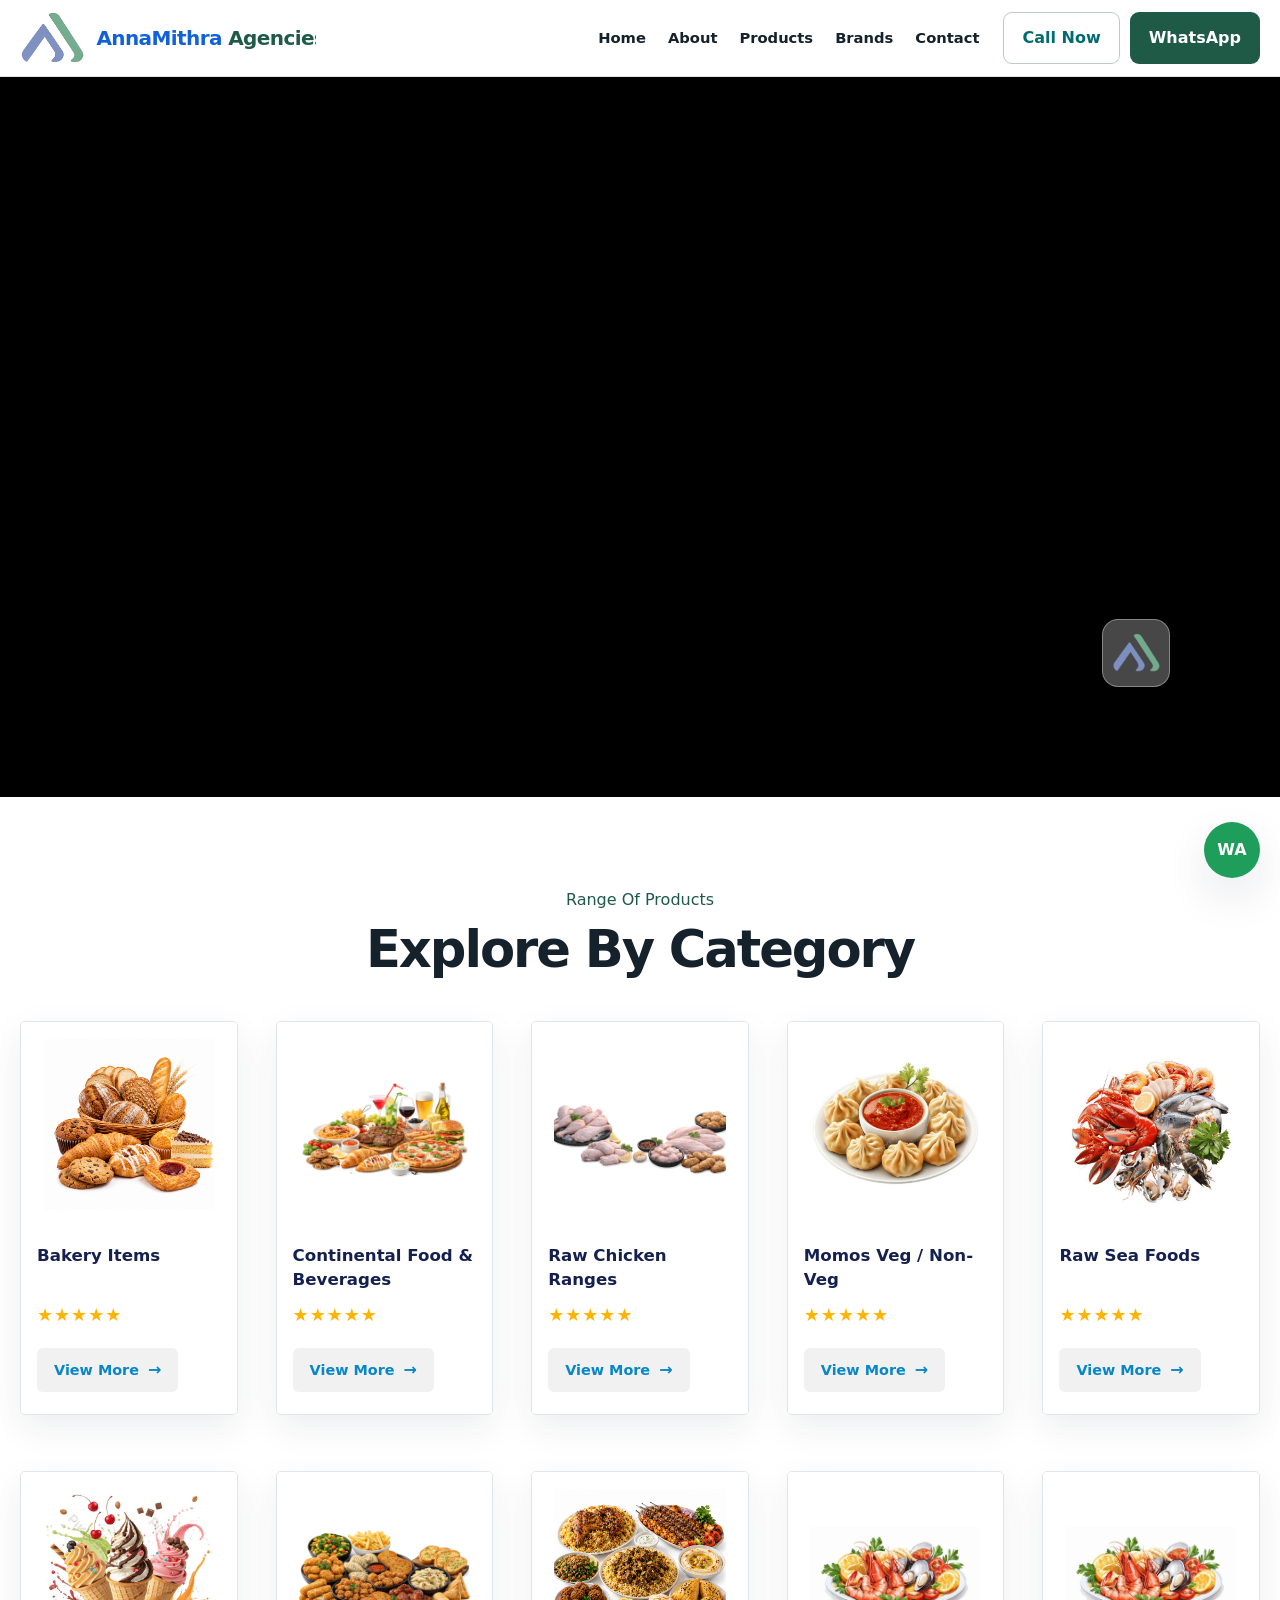
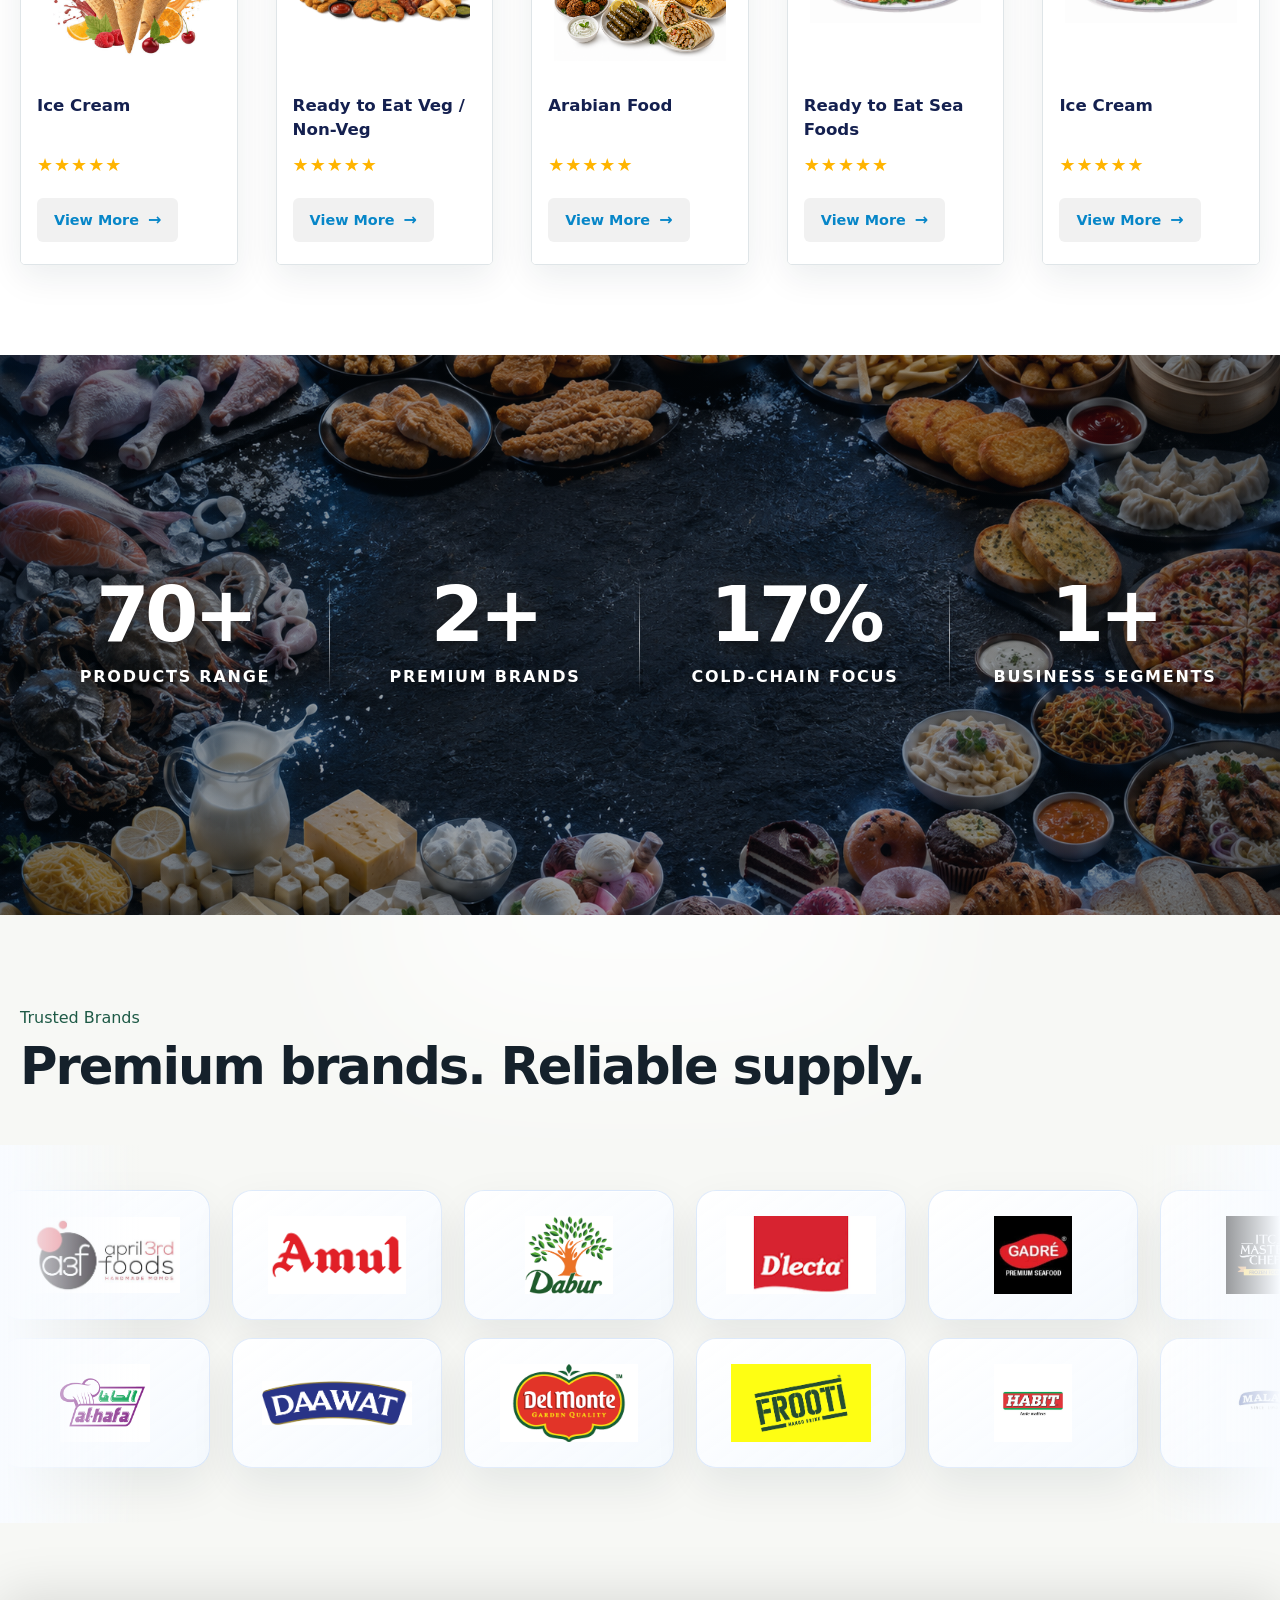
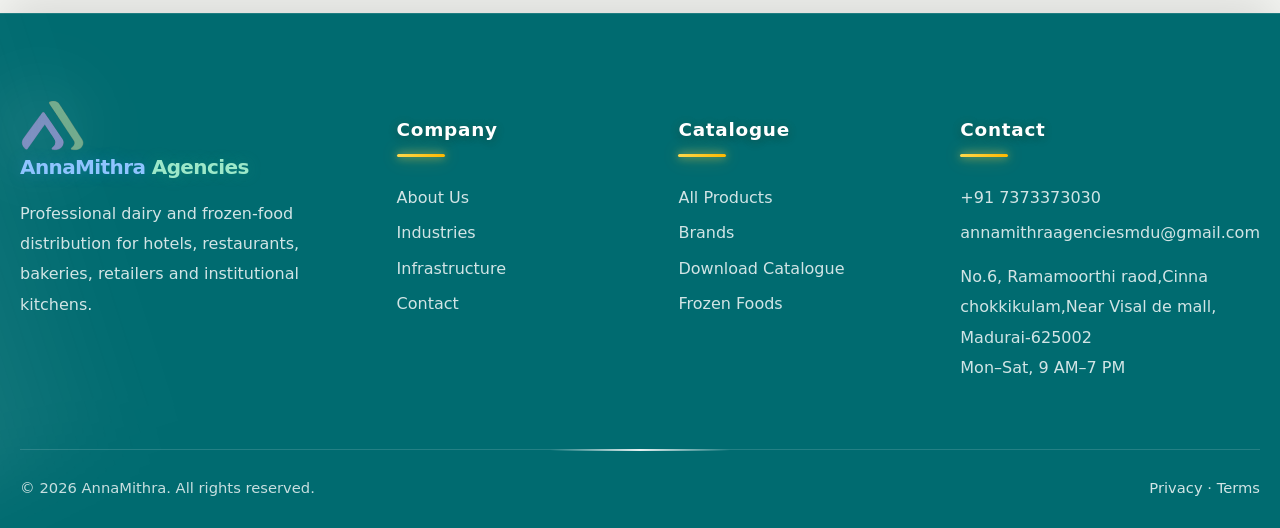
==== commit 4dab5187: "brandandresponsivefix" ====
--- a/index.html
+++ b/index.html
@@ -435,12 +435,6 @@
                     Premium brands. Reliable supply.
                 </h2>
             </div>
-
-            <p>
-                We work with trusted food-service brands across dairy,
-                frozen foods, bakery, seafood, beverages and ready-to-cook products.
-            </p>
-
         </div>
 
     </div>
--- a/assets/css/style.css
+++ b/assets/css/style.css
@@ -1069,7 +1069,8 @@
     position: relative;
     width: 100%;
     overflow: hidden;
-    padding: 18px 0 35px;
+    padding: 45px 0 55px;
+    
 }
 
 .brands-marquee::before,
@@ -1103,17 +1104,27 @@
 
 .brands-track {
     width: max-content;
-    display: flex;
+
+    display: grid;
+
+   grid-template-rows: repeat(2, 130px);
+    grid-auto-flow: column;
+    grid-auto-columns: 210px;
+
+    column-gap: 22px;
+    row-gap: 18px;
+
     align-items: center;
-    gap: 22px;
-    animation: brandScroll 34s linear infinite;
-}
-
+
+    transition: transform 1.4s cubic-bezier(.22, 1, .36, 1);
+    will-change: transform;
+}
 .brands-marquee:hover .brands-track {
     animation-play-state: paused;
 }
 
 .brand-logo-card {
+    flex: 0 0 210px;
     width: 210px;
     height: 130px;
 
--- a/assets/css/responsive.css
+++ b/assets/css/responsive.css
@@ -272,74 +272,67 @@
 .form-grid {
     grid-template-columns: 1fr;
 }
-
 .category-grid {
-    display: flex;
+    display: grid;
+    grid-template-columns: repeat(2, minmax(0, 1fr));
+
     gap: 14px;
 
-    overflow-x: auto;
-    overflow-y: hidden;
-
-    scroll-snap-type: x mandatory;
-    scroll-behavior: smooth;
-
-    padding: 4px 4px 18px;
-
-    -webkit-overflow-scrolling: touch;
-}
-.category-grid {
-    scrollbar-width: none;
-}
-
-.category-grid::-webkit-scrollbar {
-    display: none;
+    overflow: visible;
+
+    padding: 0;
 }
 .category-card {
-    flex: 0 0 78%;
-    min-width: 78%;
-
-    scroll-snap-align: start;
-    scroll-snap-stop: always;
-
-    opacity: .55;
-    transform: scale(.94);
-
-    transition:
-        transform .65s cubic-bezier(.22, 1, .36, 1),
-        opacity .65s ease,
-        box-shadow .65s ease;
-}
-
-.category-card.category-card-active {
+    width: 100%;
+    min-width: 0;
+
     opacity: 1;
-    transform: scale(1);
-
-    box-shadow:
-        0 24px 55px rgba(10, 34, 57, .16);
+    transform: none;
+
+    border-radius: 8px;
 }
 .category-image {
-    height: 220px;
-    padding: 14px;
-}
+    height: 135px;
+    padding: 8px;
+}
+
 .category-card .category-image img {
     width: 100%;
     height: 100%;
-    max-width: 100%;
+
+    max-width: 130px;
+    max-height: 120px;
+
     object-fit: contain;
     object-position: center;
 }
 .category-content {
-    padding: 14px;
+    padding: 10px 10px 14px;
 }
 
 .category-content h3 {
+    min-height: 38px;
+
     margin: 0 0 7px;
-    font-size: .95rem;
+
+    font-size: .78rem;
     line-height: 1.3;
 }
 
-.category-content span {
+.category-rating {
+    margin-bottom: 8px;
+
     font-size: .78rem;
+    letter-spacing: 0;
+}
+
+.category-view-btn {
+    min-height: 34px;
+
+    margin-top: 2px;
+    padding: 7px 10px;
+
+    font-size: .7rem;
 }
 .section {
     padding: 42px 0;
@@ -468,34 +461,84 @@
     width: 38px;
     height: 38px;
 }
+/* =========================
+   BRANDS — MOBILE
+========================= */
+
 .brands-section-head {
-    margin-bottom: 24px;
-}
+    margin-bottom: 18px;
+}
+
+.brands-showcase-section .section-head {
+    gap: 12px;
+}
+
+.brands-showcase-section .section-head h2 {
+    font-size: 1.85rem;
+    line-height: 1.08;
+}
+
+.brands-showcase-section .section-head p {
+    max-width: 100%;
+    font-size: .84rem;
+    line-height: 1.65;
+}
+
+
+/* marquee spacing */
 
 .brands-marquee {
-    padding: 10px 0 20px;
+    padding: 28px 0 34px;
 }
 
 .brands-marquee::before,
 .brands-marquee::after {
-    width: 45px;
-}
+    width: 28px;
+}
+
+
+/* TWO ROWS ON MOBILE */
 
 .brands-track {
-    gap: 12px;
-    animation-duration: 24s;
-}
+    display: grid;
+
+    grid-template-rows: repeat(2, 86px);
+    grid-auto-flow: column;
+    grid-auto-columns: 140px;
+
+    column-gap: 12px;
+    row-gap: 12px;
+
+    align-items: center;
+
+    width: max-content;
+
+    transition:
+        transform 1.2s cubic-bezier(.22, 1, .36, 1);
+}
+
+
+/* BRAND CARD */
 
 .brand-logo-card {
-    width: 150px;
-    height: 95px;
-    padding: 16px;
-    border-radius: 14px;
+    width: 140px;
+    height: 86px;
+
+    padding: 12px;
+
+    border-radius: 13px;
+
+    flex: none;
 }
 
 .brand-logo-card img {
-    max-width: 110px;
-    max-height: 58px;
+    width: 100%;
+    height: 100%;
+
+    max-width: 105px;
+    max-height: 54px;
+
+    object-fit: contain;
 }
 .cinematic-stats {
     min-height: 720px;
@@ -1096,8 +1139,8 @@
 }
 
 .category-card {
-    flex-basis: 88%;
-    min-width: 88%;
+ flex: 0 0 72%;
+min-width: 72%;
 }
 
 .category-image {
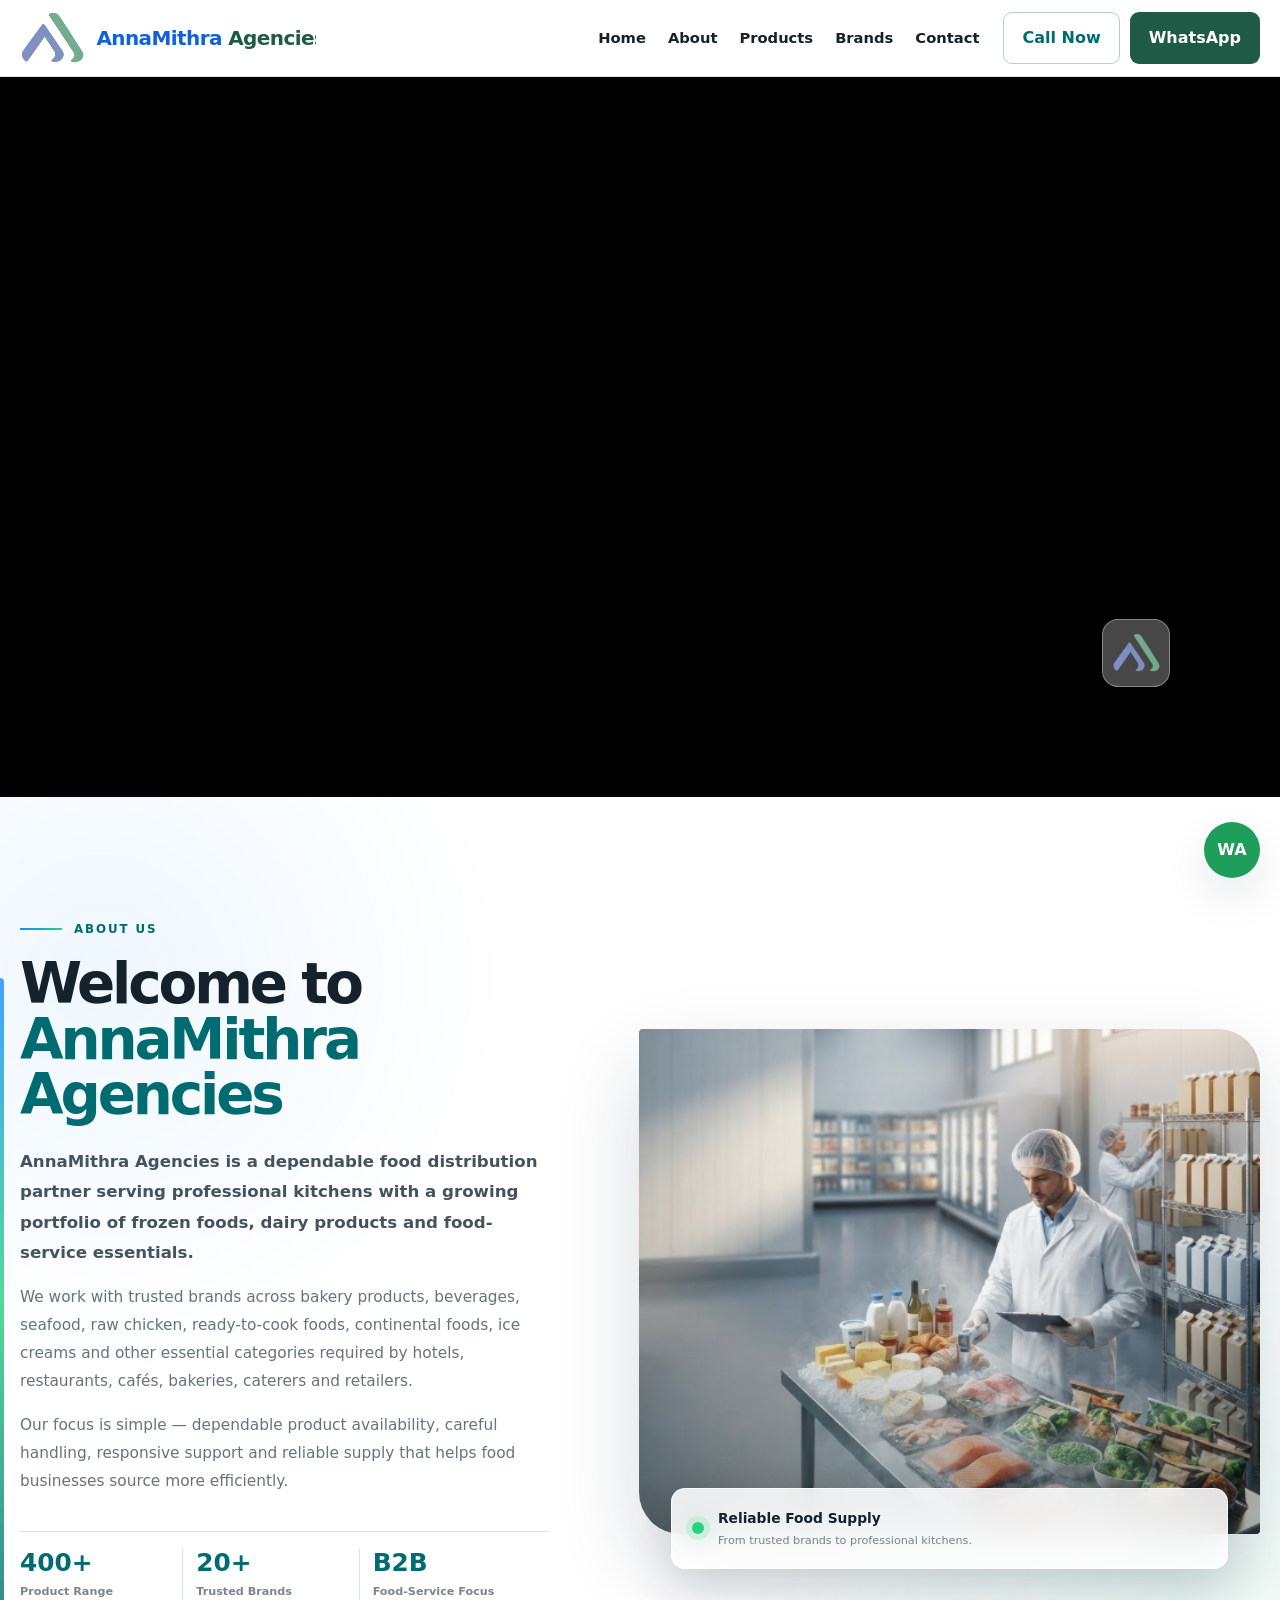
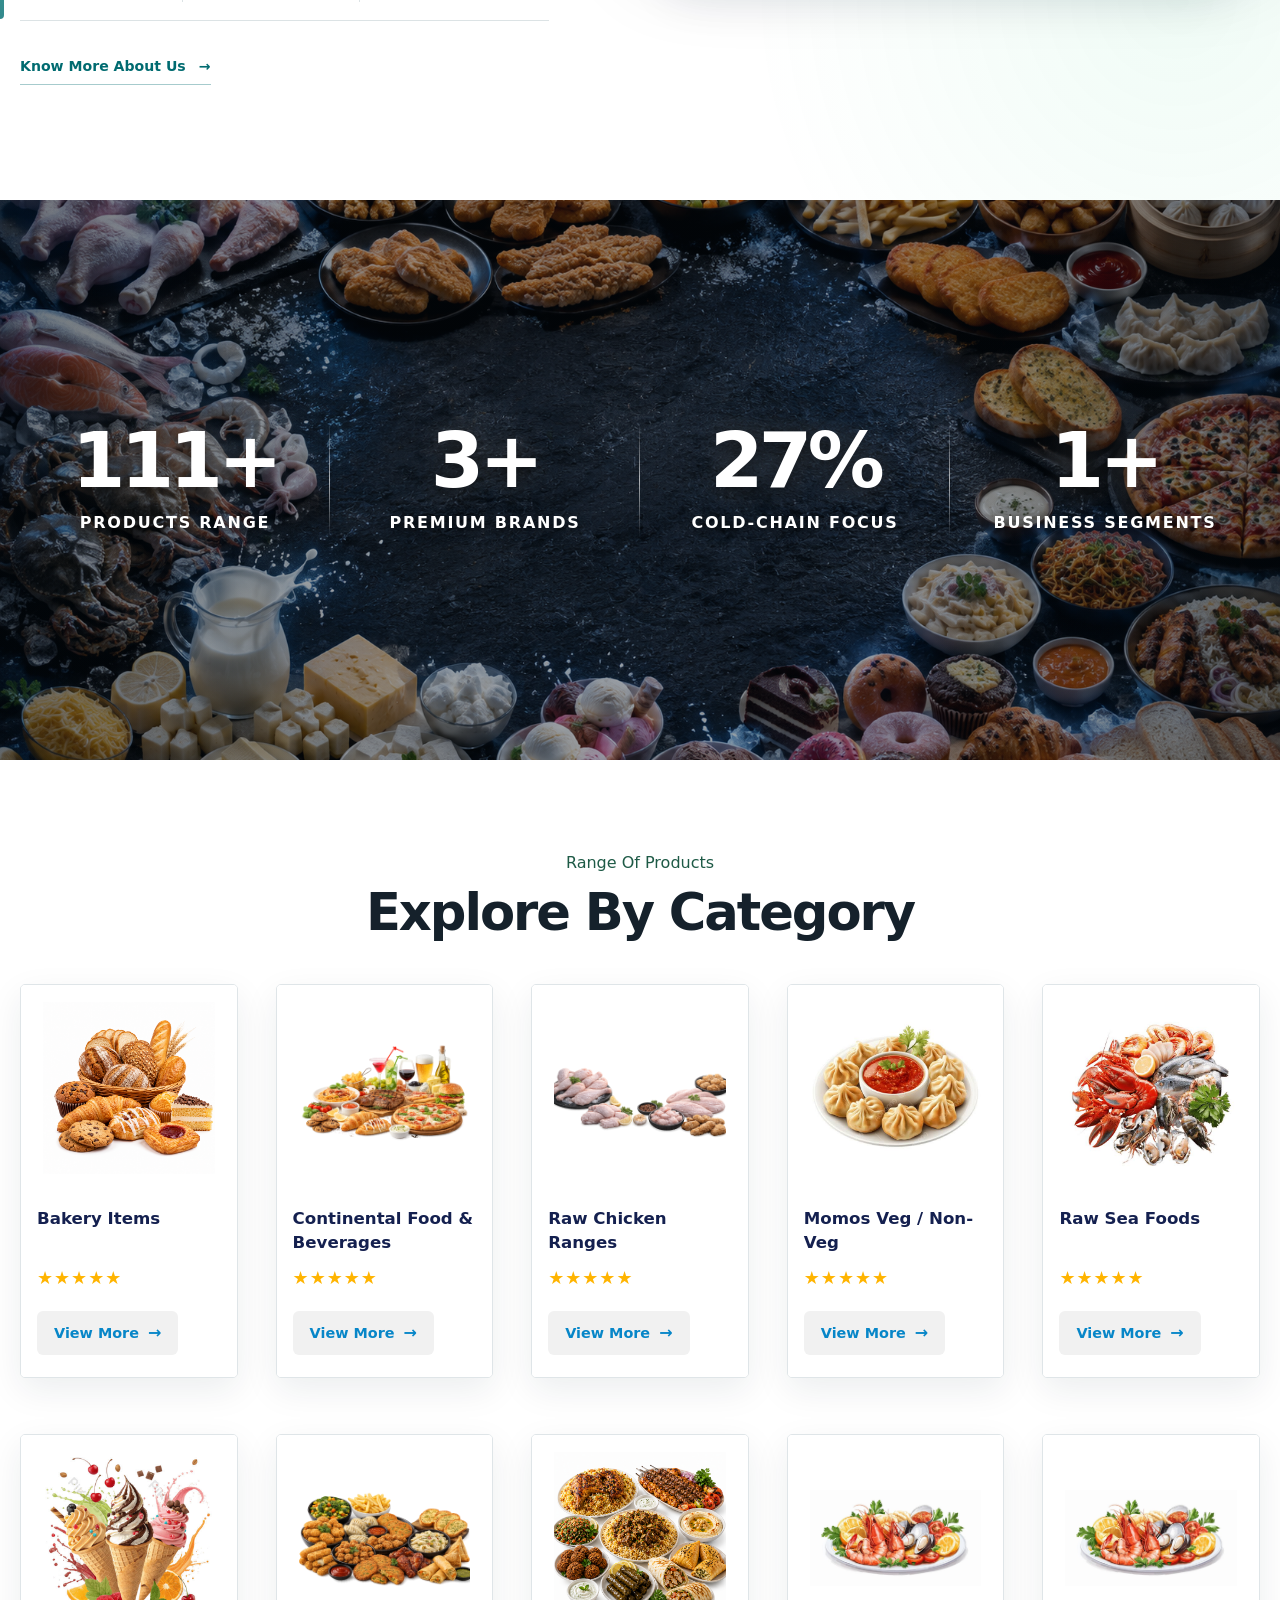
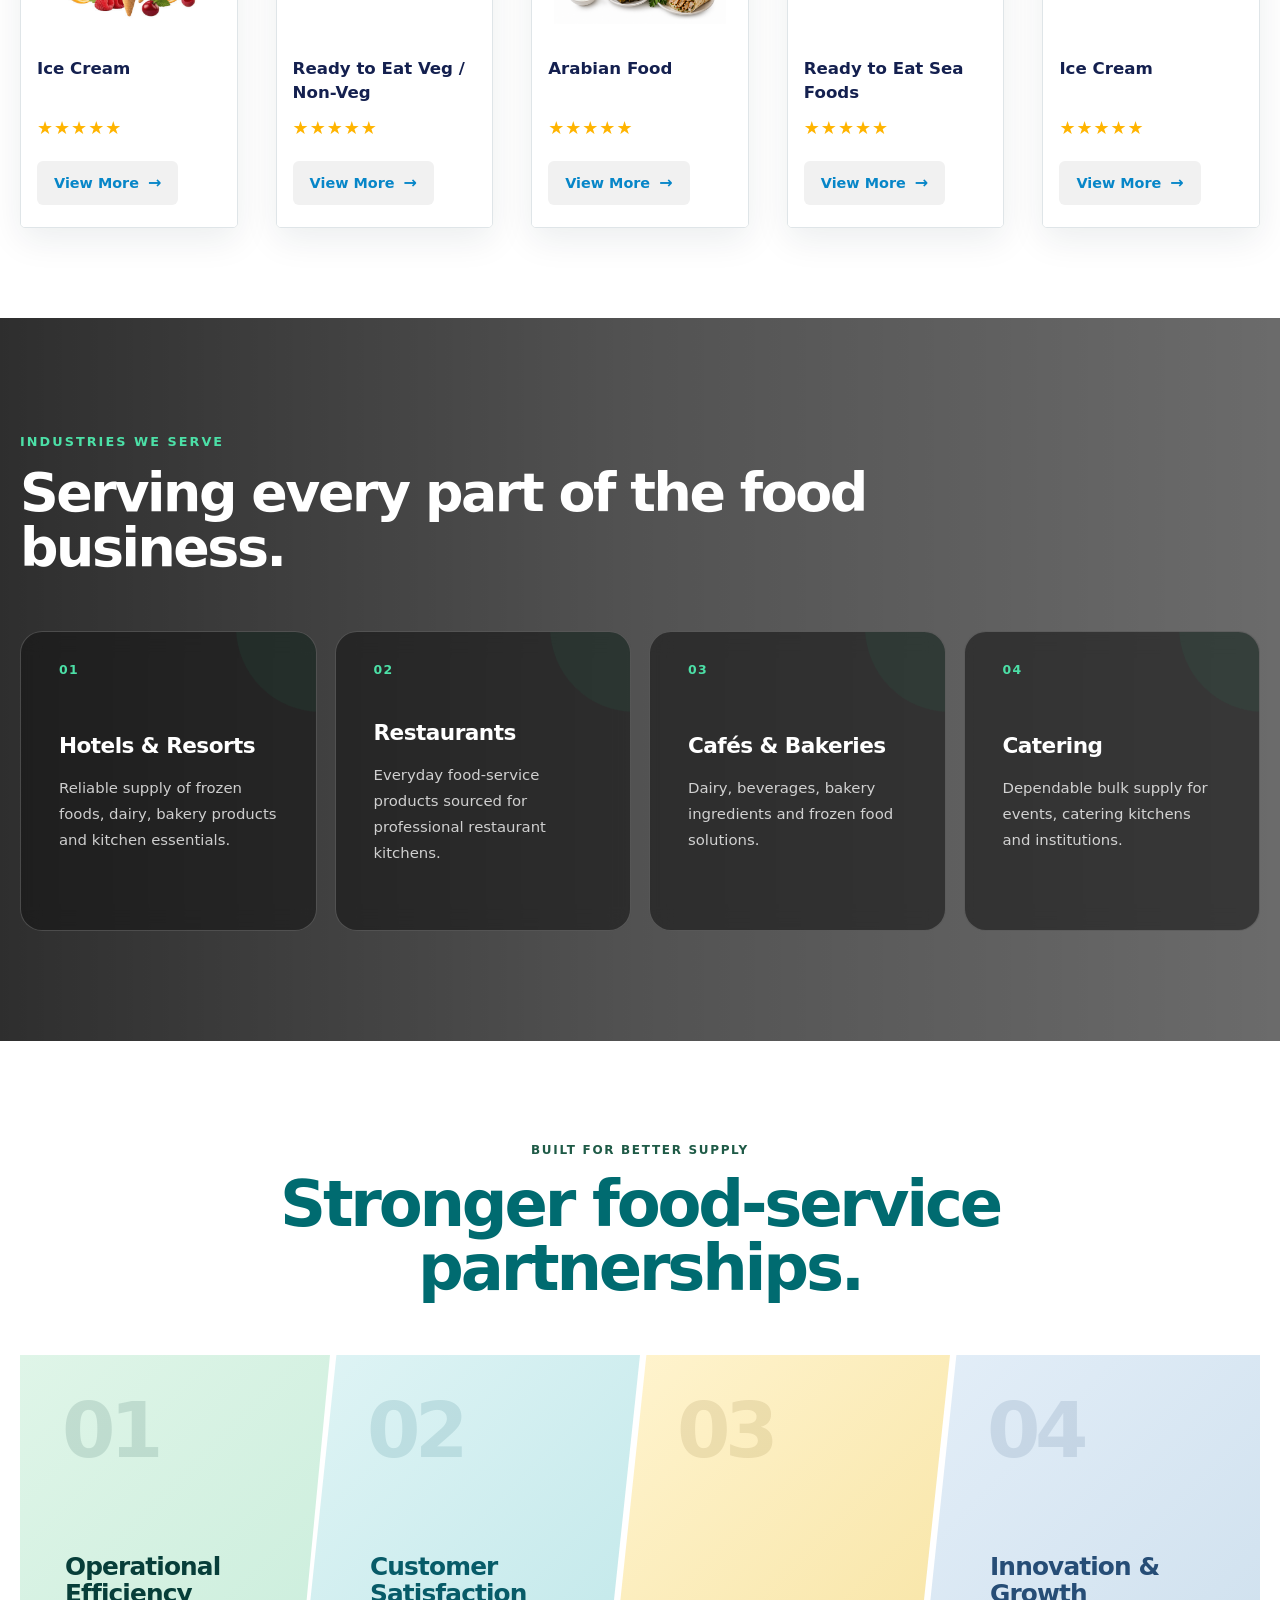
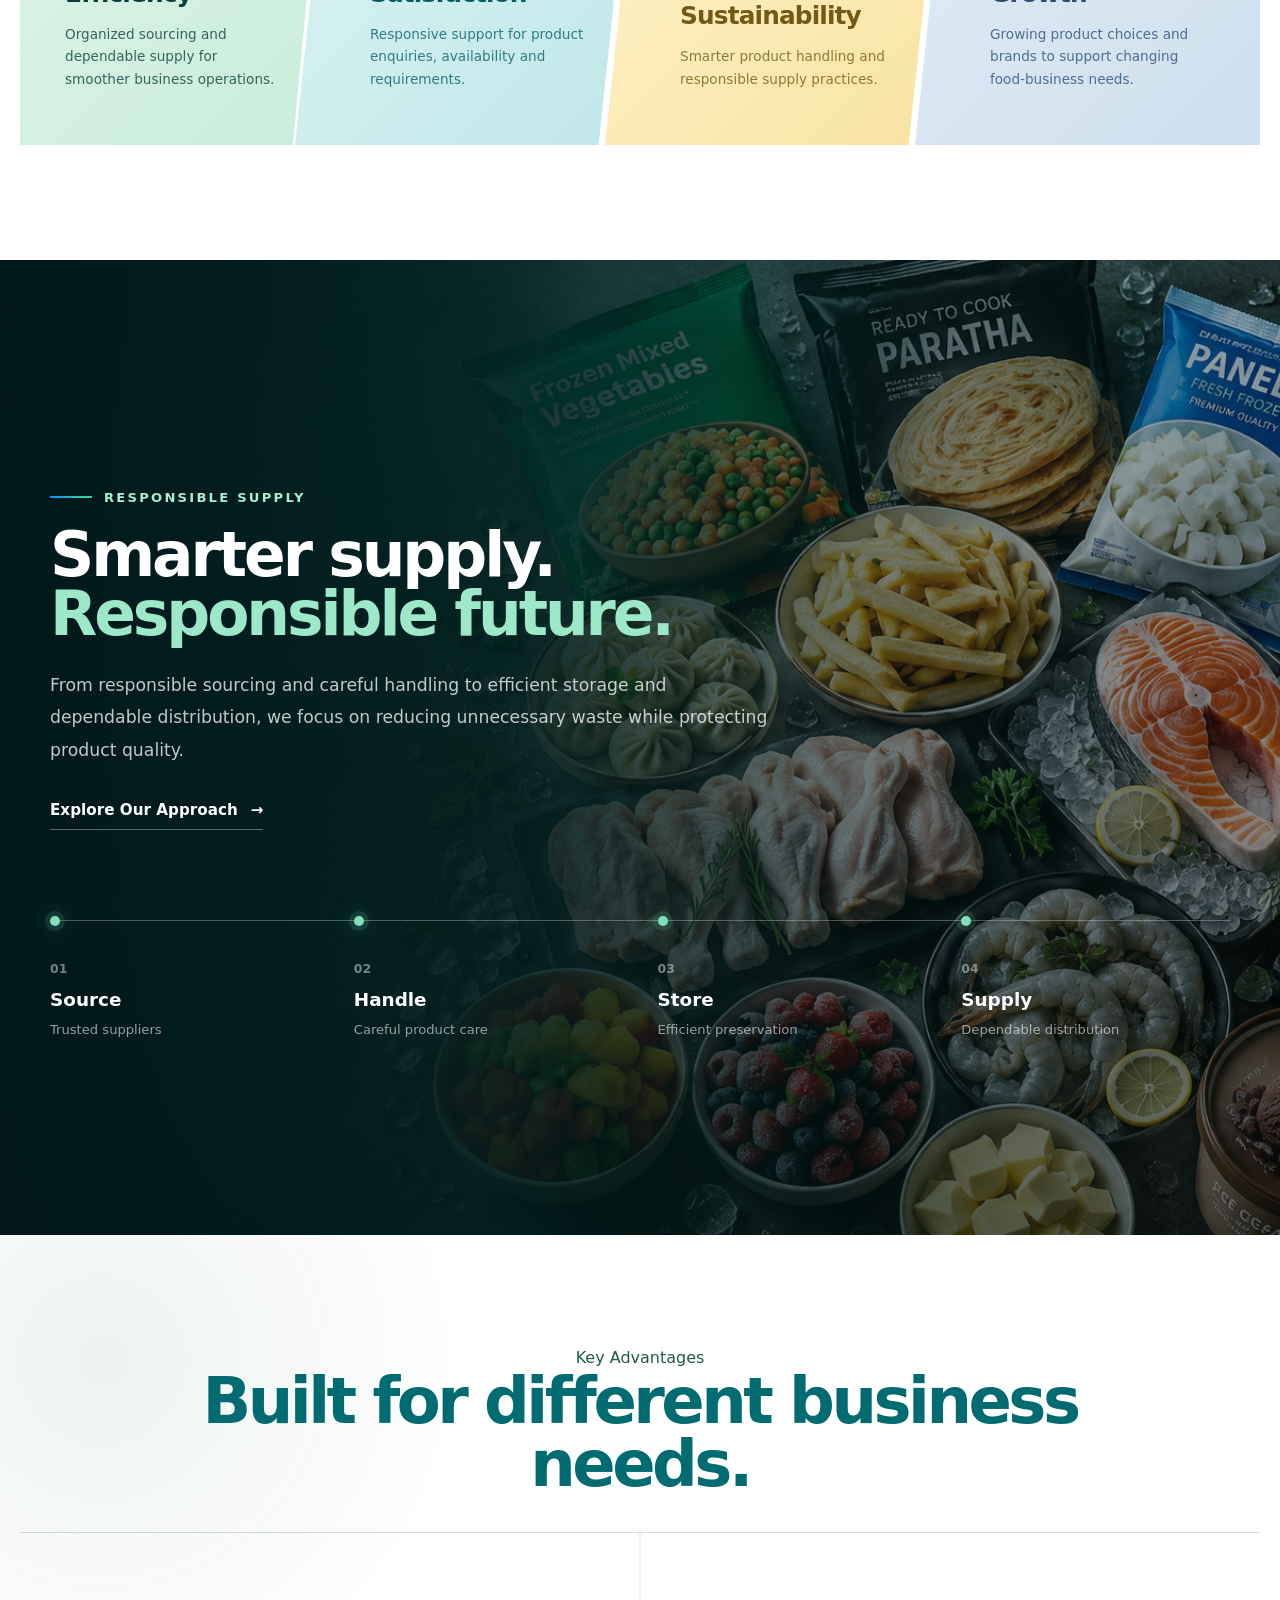
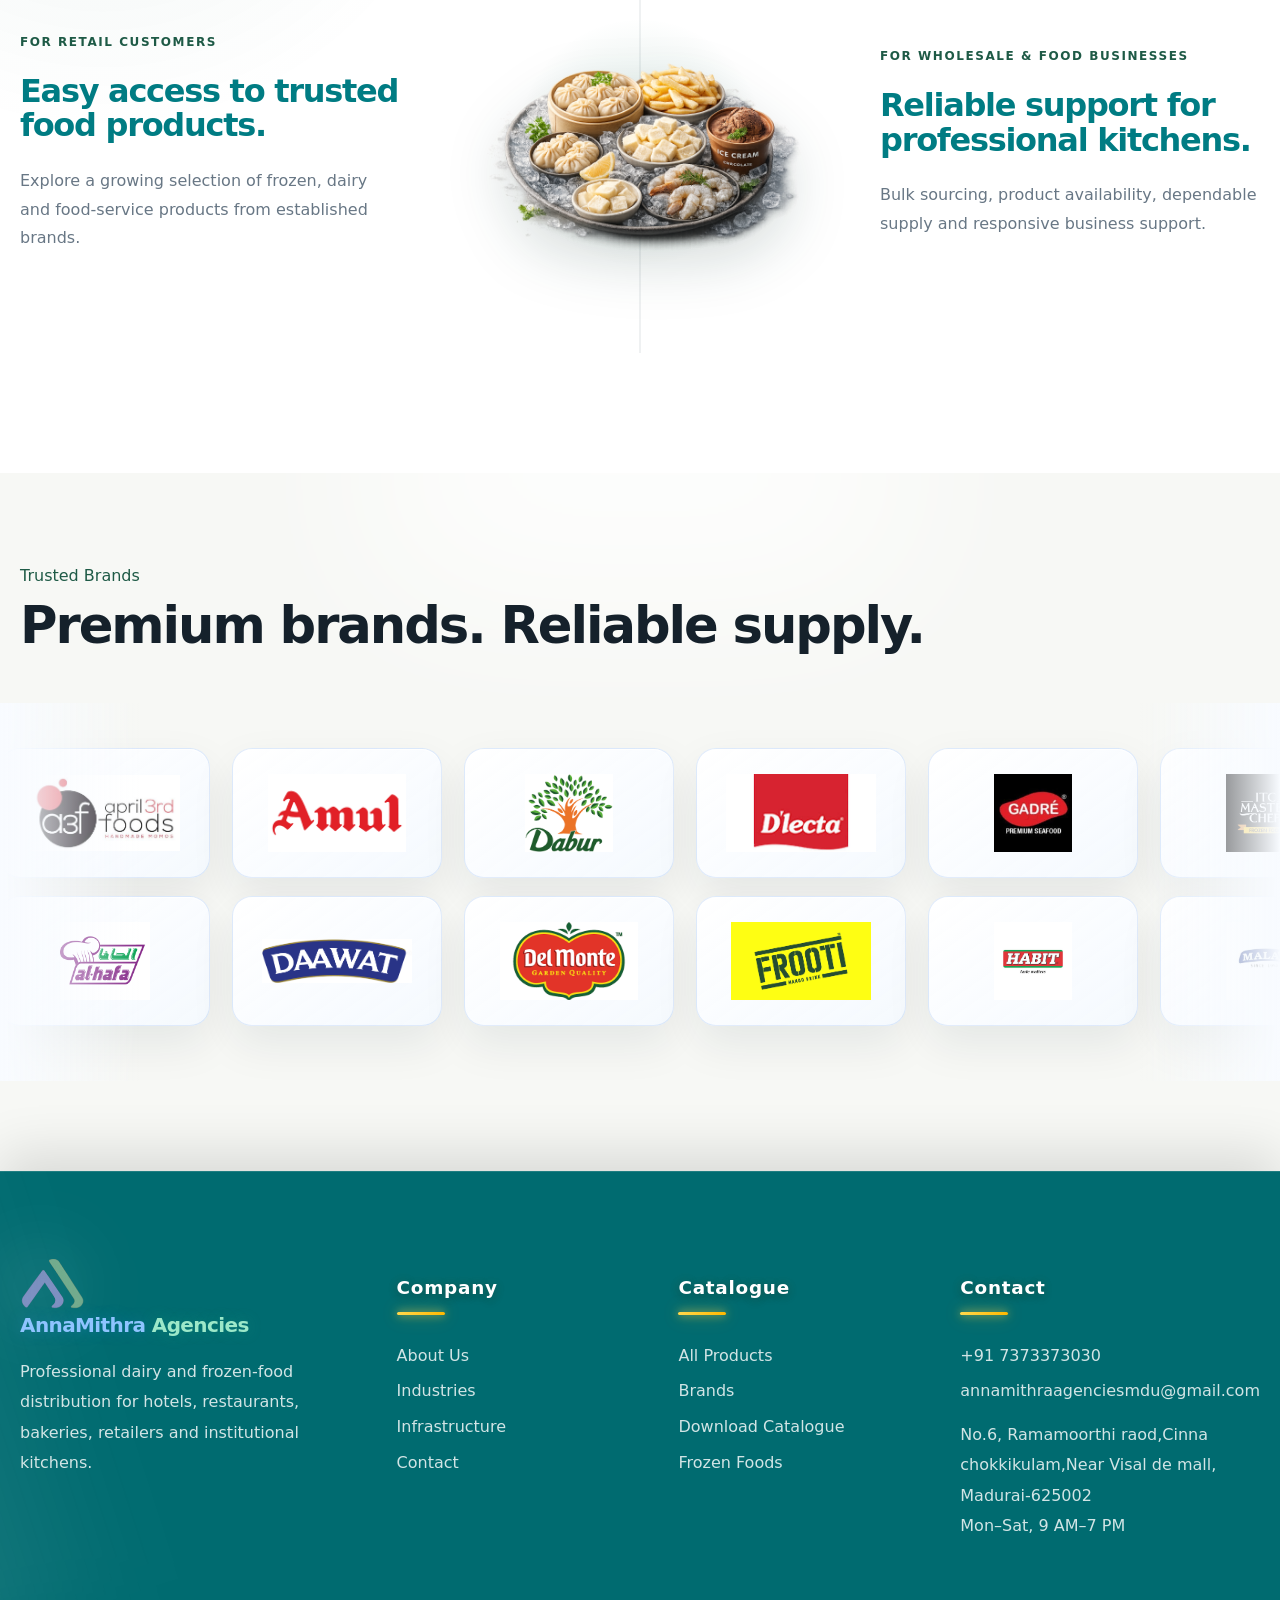
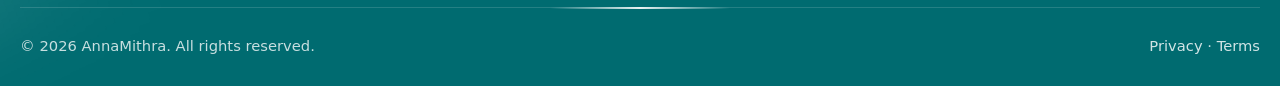
==== commit ea06ed30: "homepagefix" ====
--- a/index.html
+++ b/index.html
@@ -32,11 +32,13 @@
 
     <span class="logo-text">
         <span class="brand-blue">AnnaMithra</span>
+
         <span class="brand-green"> Agencies</span>
     </span>
 
 </a>
-            <nav class="navlinks"><a href="index.html">Home</a><a href="about.html">About</a><a
+            <nav class="navlinks"><a href="index.html">Home</a><a href="about.html">About</a>
+                <a
                     href="products.html">Products</a><a href="brands.html">Brands</a>
                     <!-- <a
                     href="industries.html">Industries</a><a href="infrastructure.html">Infrastructure</a> -->
@@ -71,6 +73,167 @@
     </div>
 
 </section>
+<!-- ==================================================
+     HOME ABOUT US
+================================================== -->
+
+<section class="home-about-preview">
+
+    <div class="container home-about-preview-grid">
+
+        <!-- CONTENT -->
+        <div class="home-about-preview-content">
+
+            <span class="home-about-preview-kicker">
+                About Us
+            </span>
+
+            <h2>
+                Welcome to
+                <span>AnnaMithra Agencies</span>
+            </h2>
+
+            <p class="home-about-preview-lead">
+                AnnaMithra Agencies is a dependable food distribution
+                partner serving professional kitchens with a growing
+                portfolio of frozen foods, dairy products and
+                food-service essentials.
+            </p>
+
+            <p>
+                We work with trusted brands across bakery products,
+                beverages, seafood, raw chicken, ready-to-cook foods,
+                continental foods, ice creams and other essential
+                categories required by hotels, restaurants, cafés,
+                bakeries, caterers and retailers.
+            </p>
+
+            <p>
+                Our focus is simple — dependable product availability,
+                careful handling, responsive support and reliable supply
+                that helps food businesses source more efficiently.
+            </p>
+
+
+            <div class="home-about-preview-meta">
+
+                <div>
+                    <strong>400+</strong>
+                    <span>Product Range</span>
+                </div>
+
+                <div>
+                    <strong>20+</strong>
+                    <span>Trusted Brands</span>
+                </div>
+
+                <div>
+                    <strong>B2B</strong>
+                    <span>Food-Service Focus</span>
+                </div>
+
+            </div>
+
+
+            <a href="about.html" class="home-about-preview-link">
+                Know More About Us
+                <span>→</span>
+            </a>
+
+        </div>
+
+
+        <!-- VISUAL -->
+        <div class="home-about-preview-visual">
+
+            <div class="home-about-preview-image">
+
+                <img
+                    src="assets/images/about/about-story-main.png"
+                    alt="AnnaMithra Agencies food distribution"
+                    loading="lazy"
+                >
+
+            </div>
+
+
+            <div class="home-about-preview-caption">
+
+                <span class="home-about-preview-caption-dot"></span>
+
+                <div>
+                    <strong>Reliable Food Supply</strong>
+                    <small>
+                        From trusted brands to professional kitchens.
+                    </small>
+                </div>
+
+            </div>
+
+        </div>
+
+    </div>
+
+</section>
+ <section class="cinematic-stats">
+
+    <div class="container">
+
+        <div class="cinematic-stats-grid">
+
+            <div class="cinematic-stat-item">
+                <strong
+                    class="counter"
+                    data-target="400"
+                    data-suffix="+"
+                >
+                    0
+                </strong>
+
+                <h3>Products Range</h3>
+            </div>
+
+            <div class="cinematic-stat-item">
+                <strong
+                    class="counter"
+                    data-target="12"
+                    data-suffix="+"
+                >
+                    0
+                </strong>
+
+                <h3>Premium Brands</h3>
+            </div>
+
+            <div class="cinematic-stat-item">
+                <strong
+                    class="counter"
+                    data-target="100"
+                    data-suffix="%"
+                >
+                    0
+                </strong>
+
+                <h3>Cold-Chain Focus</h3>
+            </div>
+
+            <div class="cinematic-stat-item">
+                <strong
+                    class="counter"
+                    data-target="6"
+                    data-suffix="+"
+                >
+                    0
+                </strong>
+
+                <h3>Business Segments</h3>
+            </div>
+
+        </div>
+
+    </div>
+
+</section>
 <section class="section category-section">
 
     <div class="container">
@@ -361,66 +524,320 @@
                 </div>
             </div>
         </section> -->
-     <section class="cinematic-stats">
-
+
+
+<section class="section industries-home">
     <div class="container">
 
-        <div class="cinematic-stats-grid">
-
-            <div class="cinematic-stat-item">
-                <strong
-                    class="counter"
-                    data-target="400"
-                    data-suffix="+"
-                >
-                    0
-                </strong>
-
-                <h3>Products Range</h3>
-            </div>
-
-            <div class="cinematic-stat-item">
-                <strong
-                    class="counter"
-                    data-target="12"
-                    data-suffix="+"
-                >
-                    0
-                </strong>
-
-                <h3>Premium Brands</h3>
-            </div>
-
-            <div class="cinematic-stat-item">
-                <strong
-                    class="counter"
-                    data-target="100"
-                    data-suffix="%"
-                >
-                    0
-                </strong>
-
-                <h3>Cold-Chain Focus</h3>
-            </div>
-
-            <div class="cinematic-stat-item">
-                <strong
-                    class="counter"
-                    data-target="6"
-                    data-suffix="+"
-                >
-                    0
-                </strong>
-
-                <h3>Business Segments</h3>
-            </div>
-
-        </div>
-
-    </div>
-
+        <div class="section-head">
+            <div>
+                <span class="eyebrow" style="color:var(--green)">
+                    Industries We Serve
+                </span>
+
+                <h2>
+                    Serving every part of the food business.
+                </h2>
+            </div>
+        </div>
+
+        <div class="industries-home-grid">
+
+            <div class="industry-home-card">
+                <h3>Hotels & Resorts</h3>
+                <p>
+                    Reliable supply of frozen foods, dairy,
+                    bakery products and kitchen essentials.
+                </p>
+            </div>
+
+            <div class="industry-home-card">
+                <h3>Restaurants</h3>
+                <p>
+                    Everyday food-service products sourced
+                    for professional restaurant kitchens.
+                </p>
+            </div>
+
+            <div class="industry-home-card">
+                <h3>Cafés & Bakeries</h3>
+                <p>
+                    Dairy, beverages, bakery ingredients
+                    and frozen food solutions.
+                </p>
+            </div>
+
+            <div class="industry-home-card">
+                <h3>Catering</h3>
+                <p>
+                    Dependable bulk supply for events,
+                    catering kitchens and institutions.
+                </p>
+            </div>
+
+        </div>
+
+    </div>
 </section>
-       <section class="section alt brands-showcase-section">
+
+
+<section class="business-features-section">
+
+    <div class="container">
+
+        <div class="section-head business-features-head">
+            <div>
+                <span class="eyebrow">
+                    Built For Better Supply
+                </span>
+
+                <h2>
+                    Stronger food-service partnerships.
+                </h2>
+            </div>
+        </div>
+
+        <div class="business-features-grid">
+
+            <div class="business-feature-card feature-01">
+                <span>01</span>
+
+                <h3>Operational Efficiency</h3>
+
+                <p>
+                    Organized sourcing and dependable supply
+                    for smoother business operations.
+                </p>
+            </div>
+
+
+            <div class="business-feature-card feature-02">
+                <span>02</span>
+
+                <h3>Customer Satisfaction</h3>
+
+                <p>
+                    Responsive support for product enquiries,
+                    availability and requirements.
+                </p>
+            </div>
+
+
+            <div class="business-feature-card feature-03">
+                <span>03</span>
+
+                <h3>Sustainability</h3>
+
+                <p>
+                    Smarter product handling and responsible
+                    supply practices.
+                </p>
+            </div>
+
+
+            <div class="business-feature-card feature-04">
+                <span>04</span>
+
+                <h3>Innovation &amp; Growth</h3>
+
+                <p>
+                    Growing product choices and brands to support
+                    changing food-business needs.
+                </p>
+            </div>
+
+        </div>
+
+    </div>
+
+</section>
+<!-- ==================================================
+     SUSTAINABILITY — CLEAN PREMIUM SECTION
+================================================== -->
+
+<!-- ==================================================
+     SUSTAINABILITY / RESPONSIBLE SUPPLY
+================================================== -->
+<section class="home-sustainability">
+
+    <div class="home-sustainability-overlay"></div>
+
+    <div class="container home-sustainability-inner">
+
+        <div class="home-sustainability-content">
+
+            <span class="home-sustainability-kicker">
+                Responsible Supply
+            </span>
+
+            <h2>
+                Smarter supply.
+                <span>Responsible future.</span>
+            </h2>
+
+            <p>
+                From responsible sourcing and careful handling
+                to efficient storage and dependable distribution,
+                we focus on reducing unnecessary waste while
+                protecting product quality.
+            </p>
+
+            <a href="about.html" class="home-sustainability-btn">
+                Explore Our Approach
+                <span>→</span>
+            </a>
+
+        </div>
+
+
+        <div class="sustainability-timeline">
+
+            <div class="sustainability-stage">
+                <span>01</span>
+                <strong>Source</strong>
+                <small>Trusted suppliers</small>
+            </div>
+
+            <div class="sustainability-stage">
+                <span>02</span>
+                <strong>Handle</strong>
+                <small>Careful product care</small>
+            </div>
+
+            <div class="sustainability-stage">
+                <span>03</span>
+                <strong>Store</strong>
+                <small>Efficient preservation</small>
+            </div>
+
+            <div class="sustainability-stage">
+                <span>04</span>
+                <strong>Supply</strong>
+                <small>Dependable distribution</small>
+            </div>
+
+        </div>
+
+    </div>
+
+</section>
+<!-- =========================================
+     KEY ADVANTAGES SECTION
+========================================= -->
+
+<section class="key-advantages">
+
+    <div class="container">
+
+        <!-- SECTION HEADING -->
+        <div class="section-head">
+
+            <div>
+
+                <span class="eyebrow" style="color:var(--green)">
+                    Key Advantages
+                </span>
+
+                <h2>
+                    Built for different business needs.
+                </h2>
+
+            </div>
+
+        </div>
+
+
+        <!-- =========================================
+             3 COLUMN AREA
+        ========================================== -->
+        <div class="advantages-grid">
+
+
+            <!-- =====================================
+                 LEFT CONTENT
+            ====================================== -->
+            <div class="advantage-card">
+
+                <span>
+                    For Retail Customers
+                </span>
+
+                <h3>
+                    Easy access to trusted
+                    food products.
+                </h3>
+
+                <p>
+                    Explore a growing selection of frozen,
+                    dairy and food-service products from
+                    established brands.
+                </p>
+
+            </div>
+
+
+            <!-- =====================================
+                 CENTER PRODUCT IMAGE
+            ====================================== -->
+            <div class="advantages-center">
+
+                <div class="advantages-image-wrap">
+
+                    <img
+                        src="assets/images/advantages-food.png"
+                        alt="AnnaMithra food products"
+                    >
+
+                </div>
+
+            </div>
+
+
+            <!-- =====================================
+                 RIGHT CONTENT
+            ====================================== -->
+            <div class="advantage-card">
+
+                <span>
+                    For Wholesale &amp; Food Businesses
+                </span>
+
+                <h3>
+                    Reliable support for
+                    professional kitchens.
+                </h3>
+
+                <p>
+                    Bulk sourcing, product availability,
+                    dependable supply and responsive
+                    business support.
+                </p>
+
+            </div>
+
+
+        </div>
+        <!-- END ADVANTAGES GRID -->
+
+
+    </div>
+
+</section>
+<!-- END KEY ADVANTAGES SECTION -->
+
+        <!-- <section class="section">
+            <div class="container cta">
+                <div><span class="eyebrow">Bulk supply</span>
+                    <h2>Looking for a reliable food-supply partner?</h2>
+                </div>
+                <div class="hero-actions"><a class="btn btn-primary" data-wa>WhatsApp Us</a><a class="btn btn-outline"
+                        href="contact.html" style="background:white">Bulk Enquiry</a></div>
+            </div>
+        </section> -->
+    </main>
+    <script>document.addEventListener('DOMContentLoaded', () => document.querySelector('#featured').innerHTML = PRODUCTS.filter(p => p.isFeatured).slice(0, 8).map(productCard).join(''))</script>
+   
+          <section class="section alt brands-showcase-section">
 
     <div class="container">
 
@@ -609,17 +1026,10 @@
     </div>
 
 </section>
-        <!-- <section class="section">
-            <div class="container cta">
-                <div><span class="eyebrow">Bulk supply</span>
-                    <h2>Looking for a reliable food-supply partner?</h2>
-                </div>
-                <div class="hero-actions"><a class="btn btn-primary" data-wa>WhatsApp Us</a><a class="btn btn-outline"
-                        href="contact.html" style="background:white">Bulk Enquiry</a></div>
-            </div>
-        </section> -->
-    </main>
-    <script>document.addEventListener('DOMContentLoaded', () => document.querySelector('#featured').innerHTML = PRODUCTS.filter(p => p.isFeatured).slice(0, 8).map(productCard).join(''))</script>
+   
+   
+   
+   
     <footer class="footer">
         <div class="container">
             <div class="footer-grid">
--- a/assets/css/style.css
+++ b/assets/css/style.css
@@ -304,6 +304,375 @@
     max-width: 650px;
     color: var(--muted)
 }
+
+/* ==================================================
+   HOME ABOUT PREVIEW — ANNAMITHRA
+================================================== */
+
+.home-about-preview {
+    position: relative;
+    overflow: hidden;
+
+    padding: 115px 0;
+
+    background:
+        radial-gradient(
+            circle at 8% 18%,
+            rgba(22, 140, 255, .07),
+            transparent 28%
+        ),
+        radial-gradient(
+            circle at 92% 80%,
+            rgba(39, 209, 127, .07),
+            transparent 30%
+        ),
+        #ffffff;
+}
+
+
+/* subtle premium vertical accent */
+
+.home-about-preview::before {
+    content: "";
+
+    position: absolute;
+
+    left: 0;
+    top: 18%;
+    bottom: 18%;
+
+    width: 4px;
+
+    border-radius: 0 20px 20px 0;
+
+    background:
+        linear-gradient(
+            180deg,
+            #168cff,
+            #27d17f,
+            #006b70
+        );
+
+    opacity: .8;
+}
+
+
+/* =========================
+   GRID
+========================= */
+
+.home-about-preview-grid {
+    display: grid;
+
+    grid-template-columns: .92fr 1.08fr;
+
+    align-items: center;
+
+    gap: 90px;
+}
+
+
+/* =========================
+   CONTENT
+========================= */
+
+.home-about-preview-content {
+    max-width: 610px;
+}
+
+
+.home-about-preview-kicker {
+    display: inline-flex;
+    align-items: center;
+
+    gap: 12px;
+
+    margin-bottom: 18px;
+
+    color: #006b70;
+
+    font-size: .74rem;
+    font-weight: 850;
+
+    letter-spacing: .16em;
+    text-transform: uppercase;
+}
+
+
+.home-about-preview-kicker::before {
+    content: "";
+
+    width: 42px;
+    height: 2px;
+
+    background:
+        linear-gradient(
+            90deg,
+            #168cff,
+            #27d17f
+        );
+}
+
+
+.home-about-preview-content h2 {
+    margin: 0 0 25px;
+
+    color: #15212b;
+
+    font-size: clamp(2.8rem, 4.4vw, 4.8rem);
+    font-weight: 900;
+
+    line-height: .98;
+    letter-spacing: -.055em;
+}
+
+
+.home-about-preview-content h2 span {
+    display: block;
+
+    color: #006b70;
+}
+
+
+.home-about-preview-content > p {
+    margin: 0 0 16px;
+
+    color: #66737d;
+
+    font-size: .96rem;
+    line-height: 1.82;
+}
+
+
+.home-about-preview-content
+.home-about-preview-lead {
+    color: #44535e;
+
+    font-size: 1.04rem;
+    font-weight: 550;
+}
+
+
+/* =========================
+   QUICK NUMBERS
+========================= */
+
+.home-about-preview-meta {
+    display: grid;
+
+    grid-template-columns: repeat(3, 1fr);
+
+    gap: 0;
+
+    margin: 35px 0 32px;
+
+    border-top: 1px solid #dce3e5;
+    border-bottom: 1px solid #dce3e5;
+}
+
+
+.home-about-preview-meta > div {
+    position: relative;
+
+    padding: 19px 16px 19px 0;
+}
+
+
+.home-about-preview-meta > div:not(:last-child)::after {
+    content: "";
+
+    position: absolute;
+
+    right: 13px;
+    top: 20%;
+    bottom: 20%;
+
+    width: 1px;
+
+    background: #dce3e5;
+}
+
+
+.home-about-preview-meta strong {
+    display: block;
+
+    color: #006b70;
+
+    font-size: 1.55rem;
+    font-weight: 900;
+
+    line-height: 1;
+}
+
+
+.home-about-preview-meta span {
+    display: block;
+
+    margin-top: 7px;
+
+    color: #7a858d;
+
+    font-size: .7rem;
+    font-weight: 700;
+}
+
+
+/* =========================
+   LINK
+========================= */
+
+.home-about-preview-link {
+    display: inline-flex;
+    align-items: center;
+
+    gap: 13px;
+
+    padding-bottom: 7px;
+
+    border-bottom: 1px solid rgba(0, 107, 112, .35);
+
+    color: #006b70;
+
+    font-size: .88rem;
+    font-weight: 850;
+}
+
+
+.home-about-preview-link span {
+    transition: transform .3s ease;
+}
+
+
+.home-about-preview-link:hover span {
+    transform: translateX(6px);
+}
+
+
+/* =========================
+   IMAGE
+========================= */
+
+.home-about-preview-visual {
+    position: relative;
+
+    min-height: 540px;
+}
+
+
+.home-about-preview-image {
+    position: absolute;
+
+    inset: 0 0 35px 0;
+
+    overflow: hidden;
+
+    border-radius: 4px 42px 4px 42px;
+
+    box-shadow:
+        0 35px 85px rgba(10, 34, 57, .16);
+}
+
+
+.home-about-preview-image::after {
+    content: "";
+
+    position: absolute;
+    inset: 0;
+
+    background:
+        linear-gradient(
+            180deg,
+            transparent 55%,
+            rgba(3, 22, 24, .35)
+        );
+
+    pointer-events: none;
+}
+
+
+.home-about-preview-image img {
+    width: 100%;
+    height: 100%;
+
+    object-fit: cover;
+
+    transition:
+        transform .8s cubic-bezier(.22, 1, .36, 1);
+}
+
+
+.home-about-preview-visual:hover
+.home-about-preview-image img {
+    transform: scale(1.035);
+}
+
+
+/* =========================
+   IMAGE CAPTION
+========================= */
+
+.home-about-preview-caption {
+    position: absolute;
+
+    left: 32px;
+    right: 32px;
+    bottom: 0;
+
+    display: flex;
+    align-items: center;
+
+    gap: 14px;
+
+    padding: 18px 20px;
+
+    border: 1px solid rgba(255, 255, 255, .7);
+
+    border-radius: 14px;
+
+    background: rgba(255, 255, 255, .88);
+
+    backdrop-filter: blur(18px);
+    -webkit-backdrop-filter: blur(18px);
+
+    box-shadow:
+        0 20px 50px rgba(10, 34, 57, .14);
+}
+
+
+.home-about-preview-caption-dot {
+    flex: 0 0 12px;
+
+    width: 12px;
+    height: 12px;
+
+    border-radius: 50%;
+
+    background: #27d17f;
+
+    box-shadow:
+        0 0 0 6px rgba(39, 209, 127, .12),
+        0 0 22px rgba(39, 209, 127, .5);
+}
+
+
+.home-about-preview-caption strong {
+    display: block;
+
+    color: #15212b;
+
+    font-size: .86rem;
+}
+
+
+.home-about-preview-caption small {
+    display: block;
+
+    margin-top: 3px;
+
+    color: #75818a;
+
+    font-size: .7rem;
+}
 /* =========================================
    CATEGORY SECTION HEADING - CENTER ONLY
 ========================================= */
@@ -1192,6 +1561,313 @@
     to {
         transform: translateX(-50%);
     }
+}
+/* ==================================================
+   HOME — WHY CHOOSE ANNAMITHRA
+================================================== */
+
+.home-why-section {
+    position: relative;
+    padding: 110px 0;
+    overflow: hidden;
+
+    background-image: url("../images/why-choose-bg.png");
+    background-size: cover;
+    background-position: center;
+    background-repeat: no-repeat;
+}
+.home-why-list {
+    position: relative;
+    z-index: 2;
+
+background: rgba(5, 12, 15, 0.58);
+
+backdrop-filter: blur(10px);
+-webkit-backdrop-filter: blur(10px);
+
+border-top: 1px solid rgba(255, 255, 255, 0.14);
+}
+.home-why-section::before {
+    content: "";
+    position: absolute;
+    inset: 0;
+
+    background: rgba(0, 0, 0, 0.65);
+
+    z-index: 1;
+    pointer-events: none;
+}
+.home-why-section .container {
+    position: relative;
+    z-index: 2;
+}
+/* MAIN LAYOUT */
+
+.home-why-grid {
+    display: grid;
+    grid-template-columns: .82fr 1.18fr;
+    gap: 100px;
+    align-items: start;
+}
+
+
+/* =========================
+   LEFT CONTENT
+========================= */
+
+.home-why-heading {
+    position: sticky;
+    top: 130px;
+}
+
+.home-why-kicker {
+    display: inline-block;
+
+    margin-bottom: 18px;
+    color: #39d69b;
+
+
+    font-size: .82rem;
+    font-weight: 800;
+
+    letter-spacing: .16em;
+    text-transform: uppercase;
+}
+
+
+.home-why-heading h2 {
+    max-width: 540px;
+
+    margin: 0;
+
+     color: #ffffff;
+
+    font-size: clamp(2.8rem, 4.5vw, 4.8rem);
+    font-weight: 900;
+
+    line-height: .98;
+    letter-spacing: -.055em;
+}
+
+
+.home-why-heading h2 span {
+    color: #25b780;
+}
+
+
+.home-why-heading p {
+    max-width: 500px;
+
+    margin: 28px 0 32px;
+
+    color: rgba(255, 255, 255, 0.70);
+
+
+    font-size: 1rem;
+    line-height: 1.9;
+}
+
+
+/* DISCOVER LINK */
+
+.home-why-link {
+    display: inline-flex;
+    align-items: center;
+    gap: 15px;
+
+        color: #39d69b;
+
+
+    font-weight: 800;
+    text-decoration: none;
+
+    transition:
+        color .3s ease,
+        gap .3s ease;
+}
+
+
+.home-why-link span {
+    display: grid;
+    place-items: center;
+
+    width: 42px;
+    height: 42px;
+
+    border: 1px solid rgba(0, 107, 112, .22);
+    border-radius: 50%;
+
+    transition:
+        transform .35s ease,
+        background .35s ease,
+        color .35s ease;
+}
+
+
+.home-why-link:hover {
+    color: var(--green);
+    gap: 20px;
+}
+
+
+.home-why-link:hover span {
+    transform: rotate(45deg);
+
+    background: var(--green);
+    color: #ffffff;
+}
+
+
+/* =========================
+   RIGHT SIDE
+========================= */
+
+.home-why-list {
+    border-top: 1px solid rgba(10, 34, 57, .13);
+}
+
+
+.home-why-item {
+    position: relative;
+
+    display: grid;
+    grid-template-columns: 75px 1fr 55px;
+    align-items: center;
+
+    min-height: 155px;
+
+    padding: 30px 10px;
+
+   border-bottom: 1px solid rgba(255, 255, 255, 0.14);
+
+    transition:
+        padding .4s cubic-bezier(.22, 1, .36, 1),
+        background .4s ease;
+}
+
+
+/* NUMBER */
+
+.home-why-number {
+        color: rgba(83, 211, 171, 0.75);
+
+
+    font-size: .8rem;
+    font-weight: 900;
+
+    letter-spacing: .08em;
+}
+
+
+/* TEXT */
+
+.home-why-item-content h3 {
+    margin: 0 0 9px;
+
+   color: #ffffff;
+
+    font-size: 1.35rem;
+    font-weight: 850;
+
+    letter-spacing: -.025em;
+}
+
+
+.home-why-item-content p {
+    max-width: 520px;
+
+    margin: 0;
+
+    color: var(--muted);    color: rgba(255, 255, 255, 0.65);
+
+
+    font-size: .91rem;
+    line-height: 1.7;
+}
+
+
+/* ARROW */
+
+.home-why-arrow {
+    justify-self: end;
+
+    display: grid;
+    place-items: center;
+
+    width: 45px;
+    height: 45px;
+
+    border: 1px solid rgba(10, 34, 57, .13);
+    border-radius: 50%;
+
+     border-color: rgba(255, 255, 255, 0.20);
+    color: #ffffff;
+
+    font-size: 1.15rem;
+
+    transition:
+        transform .4s cubic-bezier(.22, 1, .36, 1),
+        background .3s ease,
+        color .3s ease,
+        border-color .3s ease;
+}
+
+
+/* =========================
+   PREMIUM HOVER
+========================= */
+
+.home-why-item::before {
+    content: "";
+
+    position: absolute;
+    inset: 8px 0;
+
+    border-radius: 18px;
+
+    background:
+        linear-gradient(
+            100deg,
+            rgba(0, 107, 112, .07),
+            rgba(31, 104, 78, .035)
+        );
+
+    opacity: 0;
+    transform: scaleX(.97);
+
+    transition:
+        opacity .35s ease,
+        transform .45s cubic-bezier(.22, 1, .36, 1);
+
+    z-index: 0;
+}
+
+
+.home-why-item > * {
+    position: relative;
+    z-index: 1;
+}
+
+
+.home-why-item:hover {
+    padding-left: 24px;
+    padding-right: 18px;
+}
+
+
+.home-why-item:hover::before {
+    opacity: 1;
+    transform: scaleX(1);
+}
+
+
+.home-why-item:hover .home-why-arrow {
+    transform: rotate(45deg);
+
+    background: var(--green);
+    border-color: var(--green);
+
+    color: #ffffff;
 }
 /* =========================
    CINEMATIC IMAGE STATS
@@ -4221,4 +4897,1321 @@
     box-shadow:
         0 4px 12px rgba(10, 34, 57, .18),
         0 0 0 1px rgba(10, 34, 57, .08);
+}
+/* ==================================================
+   HOME — INDUSTRIES WE SERVE
+================================================== */
+
+.industries-home {
+    position: relative;
+    padding: 110px 0;
+    overflow: hidden;
+
+    background-image: url("../images/industries-bg.png");
+    background-size: cover;
+    background-position: center;
+    background-repeat: no-repeat;
+    background-attachment: fixed;
+}
+
+.industries-home::before {
+    content: "";
+    position: absolute;
+    inset: 0;
+
+    background: linear-gradient(
+        90deg,
+        rgba(0, 0, 0, 0.82) 0%,
+        rgba(0, 0, 0, 0.68) 50%,
+        rgba(0, 0, 0, 0.58) 100%
+    );
+
+    z-index: 1;
+    pointer-events: none;
+}
+.industries-home .eyebrow {
+    color: #55d49b !important;
+}
+
+.industries-home .section-head h2 {
+    color: #ffffff;
+}
+
+.industries-home .container {
+    position: relative;
+    z-index: 2;
+}
+
+.industries-home .section-head {
+    margin-bottom: 55px;
+}
+
+.industries-home .eyebrow {
+    display: inline-block;
+    margin-bottom: 14px;
+
+    color: var(--green);
+
+    font-size: 0.8rem;
+    font-weight: 800;
+
+    text-transform: uppercase;
+    letter-spacing: 0.16em;
+}
+
+.industries-home .section-head h2 {
+    max-width: 720px;
+    margin: 0;
+
+    color: var(--ink);
+
+    font-size: clamp(2.4rem, 4vw, 4.2rem);
+    font-weight: 900;
+
+    line-height: 1.02;
+    letter-spacing: -0.045em;
+}
+
+.industries-home-grid {
+    display: grid;
+    grid-template-columns: repeat(4, 1fr);
+    gap: 18px;
+}
+
+.industry-home-card {
+    position: relative;
+
+    min-height: 300px;
+
+    display: flex;
+    flex-direction: column;
+    justify-content: center;
+
+    padding: 60px 38px 35px;
+
+    background: rgba(20, 20, 20, 0.58);
+
+    backdrop-filter: blur(10px);
+    -webkit-backdrop-filter: blur(10px);
+
+    border: 1px solid rgba(255, 255, 255, 0.20);
+    border-radius: 22px;
+
+    overflow: hidden;
+
+    transition:
+        transform .45s cubic-bezier(.22, 1, .36, 1),
+        background .35s ease,
+        border-color .35s ease;
+}
+.industry-home-card::before {
+    position: absolute;
+
+    top: 28px;
+    left: 38px;
+
+    color: #4ce0a7;
+
+    font-size: .78rem;
+    font-weight: 900;
+
+    letter-spacing: .10em;
+}
+
+.industry-home-card:nth-child(1)::before {
+    content: "01";
+}
+
+.industry-home-card:nth-child(2)::before {
+    content: "02";
+}
+
+.industry-home-card:nth-child(3)::before {
+    content: "03";
+}
+
+.industry-home-card:nth-child(4)::before {
+    content: "04";
+}
+
+.industry-home-card::after {
+    content: "";
+
+    position: absolute;
+
+    width: 170px;
+    height: 170px;
+
+    top: -90px;
+    right: -90px;
+
+    border-radius: 50%;
+
+    background: rgba(25, 152, 106, 0.08);
+
+    transition:
+        transform 0.6s cubic-bezier(.22, 1, .36, 1),
+        background 0.35s ease;
+}
+
+.industry-home-card h3 {
+    position: relative;
+    z-index: 2;
+
+    margin: 0 0 16px;
+
+    color: #ffffff !important;
+
+    font-size: 1.35rem;
+    font-weight: 850;
+
+    line-height: 1.2;
+    letter-spacing: -.025em;
+}
+.industry-home-card p {
+    position: relative;
+    z-index: 2;
+
+    margin: 0;
+
+    color: rgba(255, 255, 255, 0.78) !important;
+
+    font-size: .93rem;
+    line-height: 1.75;
+}
+
+.industry-home-card:hover {
+    transform: translateY(-10px);
+
+    background: rgba(255, 255, 255, 0.16);
+
+    border-color: rgba(85, 212, 155, 0.50);
+
+    box-shadow:
+        0 25px 60px rgba(0, 0, 0, 0.25);
+}
+.industry-home-card:hover::after {
+    transform: scale(2.1);
+    background: rgba(25, 152, 106, 0.10);
+}
+.industries-home .section-head h2 {
+    color: #ffffff !important;
+}
+.industries-home .section-head {
+    margin-bottom: 55px;
+}
+
+.industries-home .eyebrow {
+    color: #4ce0a7 !important;
+}
+
+.industries-home .section-head h2 {
+    max-width: 850px;
+
+    margin: 0;
+
+    color: #ffffff !important;
+
+    font-size: clamp(2.8rem, 4.2vw, 4.5rem);
+    font-weight: 900;
+
+    line-height: 1.02;
+    letter-spacing: -.045em;
+}
+/* ==================================================
+   HOME SUSTAINABILITY
+================================================== */
+
+.home-sustainability {
+    position: relative;
+    padding: 120px 0;
+    overflow: hidden;
+    background: #f7faf8;
+}
+
+
+/* subtle decorative glow */
+
+.home-sustainability::before {
+    content: "";
+    position: absolute;
+    width: 500px;
+    height: 500px;
+    right: -220px;
+    top: -220px;
+    border-radius: 50%;
+    background: rgba(30, 90, 70, .055);
+    pointer-events: none;
+}
+
+
+/* ===============================
+   TOP
+================================ */
+
+.sustainability-top {
+    position: relative;
+    z-index: 2;
+
+    display: grid;
+    grid-template-columns: 1.15fr .85fr;
+    gap: 100px;
+
+    align-items: end;
+
+    padding-bottom: 65px;
+
+    border-bottom: 1px solid #dce5e1;
+}
+
+
+.sustainability-kicker {
+    display: inline-flex;
+    align-items: center;
+    gap: 12px;
+
+    margin-bottom: 20px;
+
+    color: #1e5a46;
+
+    font-size: .76rem;
+    font-weight: 850;
+
+    letter-spacing: .18em;
+    text-transform: uppercase;
+}
+
+
+.sustainability-kicker::before {
+    content: "";
+
+    width: 38px;
+    height: 2px;
+
+    background: #1e5a46;
+}
+
+
+.sustainability-heading h2 {
+    max-width: 700px;
+
+    margin: 0;
+
+    color: #15212b;
+
+    font-size: clamp(3rem, 5vw, 5.4rem);
+    font-weight: 900;
+
+    line-height: .96;
+    letter-spacing: -.055em;
+}
+
+
+.sustainability-heading h2 span {
+    display: block;
+    color: #1e5a46;
+}
+
+
+/* INTRO */
+
+.sustainability-intro {
+    max-width: 500px;
+    padding-bottom: 8px;
+}
+
+
+.sustainability-intro p {
+    margin: 0 0 28px;
+
+    color: #66737d;
+
+    font-size: 1rem;
+    line-height: 1.85;
+}
+
+
+.sustainability-link {
+    display: inline-flex;
+    align-items: center;
+    gap: 18px;
+
+    color: #006b70;
+
+    font-size: .88rem;
+    font-weight: 800;
+
+    padding-bottom: 7px;
+
+    border-bottom: 1px solid rgba(0, 107, 112, .3);
+}
+
+
+.sustainability-link span {
+    font-size: 1.1rem;
+    transition: transform .3s ease;
+}
+
+
+.sustainability-link:hover span {
+    transform: translate(4px, -4px);
+}
+
+
+/* ===============================
+   CARDS
+================================ */
+
+.sustainability-cards {
+    position: relative;
+    z-index: 2;
+
+    display: grid;
+    grid-template-columns: repeat(3, 1fr);
+
+    gap: 0;
+
+    margin-top: 65px;
+}
+
+
+.sustainability-card {
+    position: relative;
+
+    min-height: 280px;
+
+    padding: 15px 48px 35px;
+
+    border-right: 1px solid #dce5e1;
+}
+
+
+.sustainability-card:first-child {
+    padding-left: 0;
+}
+
+
+.sustainability-card:last-child {
+    border-right: 0;
+}
+
+
+.sustainability-number {
+    display: block;
+
+    margin-bottom: 40px;
+
+    color: #7db2a3;
+
+    font-size: .72rem;
+    font-weight: 900;
+
+    letter-spacing: .12em;
+}
+
+
+.sustainability-card-line {
+    width: 45px;
+    height: 2px;
+
+    margin-bottom: 23px;
+
+    background: #1e5a46;
+
+    transition: width .4s ease;
+}
+
+
+.sustainability-card:hover .sustainability-card-line {
+    width: 85px;
+}
+
+
+.sustainability-card h3 {
+    margin: 0 0 15px;
+
+    color: #15212b;
+
+    font-size: 1.4rem;
+    font-weight: 850;
+
+    letter-spacing: -.025em;
+}
+
+
+.sustainability-card p {
+    max-width: 340px;
+
+    margin: 0;
+
+    color: #738079;
+
+    font-size: .9rem;
+    line-height: 1.75;
+}
+
+
+/* ===============================
+   SUPPLY FLOW
+================================ */
+
+.sustainability-flow {
+    position: relative;
+    z-index: 2;
+
+    display: grid;
+    grid-template-columns: 190px 1fr;
+
+    gap: 50px;
+    align-items: center;
+
+    margin-top: 30px;
+    padding: 30px 0 0;
+
+    border-top: 1px solid #dce5e1;
+}
+
+
+.sustainability-flow-label {
+    color: #1e5a46;
+
+    font-size: .72rem;
+    font-weight: 850;
+
+    letter-spacing: .12em;
+    text-transform: uppercase;
+}
+
+
+.sustainability-flow-items {
+    display: flex;
+    align-items: center;
+
+    width: 100%;
+}
+
+
+.sustainability-flow-items div {
+    display: flex;
+    flex-direction: column;
+
+    min-width: 90px;
+}
+
+
+.sustainability-flow-items strong {
+    color: #15212b;
+
+    font-size: .86rem;
+    font-weight: 800;
+}
+
+
+.sustainability-flow-items span {
+    margin-top: 3px;
+
+    color: #91a29c;
+
+    font-size: .66rem;
+    font-weight: 700;
+}
+
+
+.sustainability-flow-items i {
+    flex: 1;
+
+    height: 1px;
+
+    margin: 0 22px;
+
+    background: #b8ccc5;
+
+    position: relative;
+}
+
+
+.sustainability-flow-items i::after {
+    content: "";
+
+    position: absolute;
+
+    right: -1px;
+    top: 50%;
+
+    width: 5px;
+    height: 5px;
+
+    border-top: 1px solid #789e91;
+    border-right: 1px solid #789e91;
+
+    transform: translateY(-50%) rotate(45deg);
+}
+/* ==================================================
+   HOME SUSTAINABILITY — CINEMATIC BACKGROUND
+================================================== */
+
+.home-sustainability {
+    position: relative;
+    min-height: 720px;
+
+    display: flex;
+    align-items: center;
+
+    overflow: hidden;
+
+    background:
+        url("../images/sustainability-bg.png")
+        center / cover no-repeat;
+
+    color: #fff;
+}
+
+
+.home-sustainability-overlay {
+    position: absolute;
+    inset: 0;
+
+    background:
+        linear-gradient(
+            90deg,
+            rgba(2, 25, 27, .94) 0%,
+            rgba(2, 31, 31, .80) 36%,
+            rgba(2, 31, 31, .42) 67%,
+            rgba(2, 31, 31, .20) 100%
+        ),
+        linear-gradient(
+            180deg,
+            rgba(0,0,0,.08),
+            rgba(0,0,0,.42)
+        );
+}
+
+
+.home-sustainability-inner {
+    position: relative;
+    z-index: 2;
+
+    width: min(1180px, calc(100% - 48px));
+    margin: 0 auto;
+
+    padding: 100px 0 75px;
+}
+
+
+.home-sustainability-content {
+    max-width: 760px;
+}
+.home-sustainability-kicker {
+    display: inline-flex;
+    align-items: center;
+    gap: 12px;
+
+    margin-bottom: 18px;
+
+    color: #a9efd1;
+
+    font-size: .72rem;
+    font-weight: 850;
+
+    letter-spacing: .16em;
+    text-transform: uppercase;
+}
+
+
+.home-sustainability-kicker::before {
+    content: "";
+
+    width: 42px;
+    height: 2px;
+
+    background:
+        linear-gradient(
+            90deg,
+            #168cff,
+            #40d790
+        );
+}
+
+.home-sustainability-content h2 {
+    margin: 0;
+
+    font-size: clamp(3rem, 4.8vw, 5rem);
+    font-weight: 900;
+
+    line-height: .96;
+    letter-spacing: -.05em;
+}
+.home-sustainability-content h2 span {
+    display: block;
+    color: #9ce8c9;
+}
+
+
+.home-sustainability-content p {
+    max-width: 600px;
+
+    margin: 25px 0 30px;
+
+    color: rgba(255,255,255,.76);
+
+    font-size: .98rem;
+    line-height: 1.8;
+}
+
+
+.home-sustainability-btn {
+    display: inline-flex;
+    align-items: center;
+    gap: 13px;
+
+    color: #fff;
+
+    font-size: .84rem;
+    font-weight: 800;
+
+    padding-bottom: 7px;
+
+    border-bottom:
+        1px solid rgba(255,255,255,.35);
+}
+
+
+.home-sustainability-btn span {
+    transition: transform .3s ease;
+}
+
+
+.home-sustainability-btn:hover span {
+    transform: translateX(6px);
+}
+
+
+/* =================================
+   CLEAN TIMELINE — NO CARDS
+================================= */
+
+.sustainability-timeline {
+    position: relative;
+
+    display: grid;
+    grid-template-columns: repeat(4, 1fr);
+
+    gap: 35px;
+
+    margin-top: 90px;
+    padding-top: 38px;
+
+    border-top:
+        1px solid rgba(255,255,255,.28);
+}
+
+
+.sustainability-stage {
+    position: relative;
+}
+
+
+.sustainability-stage::before {
+    content: "";
+
+    position: absolute;
+
+    top: -43px;
+    left: 0;
+
+    width: 10px;
+    height: 10px;
+
+    border-radius: 50%;
+
+    background: #7fe0bc;
+
+    box-shadow:
+        0 0 0 5px rgba(127,224,188,.12),
+        0 0 20px rgba(127,224,188,.5);
+}
+
+
+.sustainability-stage span {
+    display: block;
+
+    margin-bottom: 9px;
+
+    color: rgba(255,255,255,.45);
+
+    font-size: .68rem;
+    font-weight: 900;
+}
+
+
+.sustainability-stage strong {
+    display: block;
+
+    color: #fff;
+
+    font-size: 1rem;
+    font-weight: 800;
+}
+
+
+.sustainability-stage small {
+    display: block;
+
+    margin-top: 5px;
+
+    color: rgba(255,255,255,.58);
+
+    font-size: .72rem;
+}
+/* =========================================
+   SUSTAINABILITY — DESKTOP TEXT SIZE UPDATE
+========================================= */
+
+/* RESPONSIBLE SUPPLY */
+.home-sustainability-kicker {
+    font-size: 0.82rem;
+    letter-spacing: 0.17em;
+}
+
+/* Main description */
+.home-sustainability-content p {
+    font-size: 1.08rem;
+    line-height: 1.9;
+    max-width: 720px;
+}
+
+/* Explore Our Approach */
+.home-sustainability-btn {
+    font-size: 0.95rem;
+}
+
+/* 01 02 03 04 */
+.sustainability-stage span {
+    font-size: 0.78rem;
+}
+
+/* Source / Handle / Store / Supply */
+.sustainability-stage strong {
+    font-size: 1.15rem;
+    line-height: 1.3;
+}
+
+/* Trusted suppliers etc. */
+.sustainability-stage small {
+    font-size: 0.82rem;
+    line-height: 1.5;
+    margin-top: 8px;
+}
+/* =========================================
+   HOME — KEY ADVANTAGES
+========================================= */
+.key-advantages {
+    position: relative;
+    overflow: hidden;
+
+    padding: 110px 0 120px;
+
+    background:
+        radial-gradient(
+            circle at 8% 15%,
+            rgba(23, 101, 78, .08),
+            transparent 27%
+        ),
+        #ffffff;
+}
+
+
+/* HEADING */
+.home-advantages .section-head  {
+    display: block;
+
+    max-width: 100%;
+
+    margin: 0 auto 70px;
+
+    text-align: center;
+}
+.key-advantages .section-head > div {
+    width: 100%;
+    text-align: center;
+}
+
+.key-advantages .eyebrow {
+    display: block;
+
+    width: 100%;
+
+    text-align: center;
+}
+
+.key-advantages .section-head h2 {
+    max-width: 900px;
+
+    margin: 0 auto;
+
+    text-align: center;
+
+    font-size: clamp(3rem, 5vw, 5.2rem);
+    line-height: .98;
+    letter-spacing: -.055em;
+
+    color: var(--navy);
+}
+
+/* =========================================
+   KEY ADVANTAGES — 3 COLUMN DESIGN
+========================================= */
+
+.advantages-grid {
+    display: grid;
+
+grid-template-columns:
+    minmax(0, 1fr)
+    380px
+    minmax(0, 1fr);
+
+    align-items: stretch;
+
+    border-top: 1px solid rgba(15, 40, 55, .16);
+}
+
+
+/* LEFT + RIGHT CONTENT */
+
+.advantage-card {
+    position: relative;
+
+    min-height: 420px;
+
+    display: flex;
+    flex-direction: column;
+    justify-content: center;
+
+    padding: 60px 50px;
+
+    background: transparent;
+
+    border: 0;
+    border-radius: 0;
+    box-shadow: none;
+}
+
+
+/* LEFT */
+
+.advantage-card:first-child {
+    padding-left: 0;
+}
+
+
+/* RIGHT */
+
+.advantage-card:last-child {
+    padding-right: 0;
+}
+
+
+/* REMOVE OLD NUMBER */
+
+.advantage-card::before,
+.advantage-card::after {
+    display: none;
+}
+
+
+/* LABEL */
+
+.advantage-card > span {
+    display: block;
+
+    margin-bottom: 22px;
+
+    font-size: .75rem;
+    font-weight: 800;
+
+    letter-spacing: .13em;
+    text-transform: uppercase;
+
+    color: var(--green);
+}
+
+
+/* TITLE */
+
+.advantage-card h3 {
+    max-width: 470px;
+
+    margin: 0 0 24px;
+
+    font-size: clamp(2rem, 2.5vw, 2.8rem);
+    line-height: 1.08;
+
+    letter-spacing: -.04em;
+
+    color: #007c83;
+}
+
+
+/* DESCRIPTION */
+
+.advantage-card p {
+    max-width: 470px;
+
+    margin: 0;
+
+    font-size: 1rem;
+    line-height: 1.8;
+
+    color: #687785;
+}
+
+
+/* =========================================
+   CENTER PRODUCT VISUAL
+========================================= */
+
+.advantages-center {
+    position: relative;
+
+    display: flex;
+    align-items: center;
+    justify-content: center;
+
+    min-height: 420px;
+}
+
+
+/* VERTICAL LINE */
+
+.advantages-center::before {
+    content: "";
+
+    position: absolute;
+
+    top: 0;
+    bottom: 0;
+    left: 50%;
+
+    width: 1px;
+
+    background: rgba(15, 40, 55, .13);
+
+    transform: translateX(-50%);
+}
+
+
+/* IMAGE */
+
+.advantages-image-wrap {
+    position: relative;
+    z-index: 2;
+
+    width: 350px;
+    height: 350px;
+
+    display: flex;
+    align-items: center;
+    justify-content: center;
+}
+
+/* SOFT BACKGROUND BEHIND IMAGE */
+
+.advantages-image-wrap::before {
+    content: "";
+
+    position: absolute;
+
+    width: 245px;
+    height: 245px;
+
+    border-radius: 50%;
+
+    background:
+        radial-gradient(
+            circle,
+            rgba(28, 120, 90, .12),
+            rgba(28, 120, 90, .035) 55%,
+            transparent 72%
+        );
+}
+
+
+/* PRODUCT IMAGE */
+
+.advantages-image-wrap img {
+    position: relative;
+    z-index: 2;
+
+    width: 100%;
+    height: 100%;
+
+    object-fit: contain;
+
+    filter:
+        drop-shadow(
+            0 22px 28px rgba(9, 42, 39, .16)
+        );
+}
+/* ==================================================
+   BETTER SUPPLY — COLOUR SLASH DESIGN
+================================================== */
+
+.business-features-section {
+    padding: 100px 0 115px;
+    overflow: hidden;
+    background: #fff;
+}
+
+
+/* ==============================
+   HEADING
+============================== */
+
+.business-features-head {
+    display: block;
+    margin: 0 auto 55px;
+    text-align: center;
+}
+
+.business-features-head > div {
+    width: 100%;
+}
+
+.business-features-head .eyebrow {
+    display: block;
+
+    margin-bottom: 12px;
+
+    color: var(--green);
+
+    font-size: .75rem;
+    font-weight: 800;
+
+    letter-spacing: .14em;
+    text-transform: uppercase;
+}
+
+.business-features-head h2 {
+    max-width: 850px;
+
+    margin: 0 auto;
+
+    color: var(--navy);
+
+    font-size: clamp(3rem, 5vw, 4.8rem);
+    font-weight: 900;
+
+    line-height: 1;
+    letter-spacing: -.05em;
+}
+
+
+/* ==============================
+   MAIN GRID
+============================== */
+
+.business-features-grid {
+    display: grid;
+
+    grid-template-columns: repeat(4, 1fr);
+
+    min-height: 390px;
+
+    overflow: hidden;
+}
+
+
+/* ==============================
+   EACH SECTION
+============================== */
+
+.business-feature-card {
+    position: relative;
+
+    min-height: 390px;
+
+    display: flex;
+    flex-direction: column;
+    justify-content: flex-end;
+
+    padding: 55px 45px;
+
+    border: 0;
+    border-radius: 0;
+    box-shadow: none;
+
+    overflow: hidden;
+}
+
+
+/* ==============================
+   DIFFERENT COLOUR SHADES
+============================== */
+
+/* 01 */
+
+.feature-01 {
+    color: #073e39;
+
+    background:
+        linear-gradient(
+            135deg,
+            #dff5e8 0%,
+            #c9eddb 100%
+        );
+
+    clip-path:
+        polygon(
+            0 0,
+            100% 0,
+            88% 100%,
+            0 100%
+        );
+}
+
+
+/* 02 */
+
+.feature-02 {
+    margin-left: -35px;
+    padding-left: 75px;
+
+    color: #075b68;
+
+    background:
+        linear-gradient(
+            135deg,
+            #dff4f5 0%,
+            #bfe7e9 100%
+        );
+
+    clip-path:
+        polygon(
+            12% 0,
+            100% 0,
+            88% 100%,
+            0 100%
+        );
+}
+
+
+/* 03 */
+
+.feature-03 {
+    margin-left: -35px;
+    padding-left: 75px;
+
+    color: #745814;
+
+    background:
+        linear-gradient(
+            135deg,
+            #fff4cf 0%,
+            #f7e3a1 100%
+        );
+
+    clip-path:
+        polygon(
+            12% 0,
+            100% 0,
+            88% 100%,
+            0 100%
+        );
+}
+
+
+/* 04 */
+
+.feature-04 {
+    margin-left: -35px;
+    padding-left: 75px;
+
+    color: #264d76;
+
+    background:
+        linear-gradient(
+            135deg,
+            #e3eef8 0%,
+            #cddfed 100%
+        );
+
+    clip-path:
+        polygon(
+            12% 0,
+            100% 0,
+            100% 100%,
+            0 100%
+        );
+}
+
+
+/* ==============================
+   LARGE NUMBER
+============================== */
+
+.business-feature-card > span {
+    position: absolute;
+
+    top: 38px;
+    left: 42px;
+
+    margin: 0;
+
+    font-size: 4.8rem;
+    font-weight: 900;
+
+    line-height: 1;
+
+    letter-spacing: -.07em;
+
+    opacity: .12;
+}
+
+.feature-02 > span,
+.feature-03 > span,
+.feature-04 > span {
+    left: 72px;
+}
+
+
+/* ==============================
+   TITLES
+============================== */
+
+.business-feature-card h3 {
+    position: relative;
+    z-index: 2;
+
+    max-width: 230px;
+
+    margin: 0 0 15px;
+
+    color: currentColor;
+
+    font-size: 1.55rem;
+    font-weight: 900;
+
+    line-height: 1.08;
+    letter-spacing: -.035em;
+}
+
+
+/* ==============================
+   DESCRIPTION
+============================== */
+
+.business-feature-card p {
+    position: relative;
+    z-index: 2;
+
+    max-width: 230px;
+
+    margin: 0;
+
+    color: currentColor;
+
+    font-size: .85rem;
+    line-height: 1.65;
+
+    opacity: .78;
 }
--- a/assets/css/responsive.css
+++ b/assets/css/responsive.css
@@ -223,7 +223,337 @@
 .future-node-6 {
     left: 150px;
 }
-}
+
+
+    .industries-home {
+        padding: 85px 0;
+
+        /* fixed background causes issues on tablets */
+        background-attachment: scroll;
+        background-position: center center;
+    }
+
+    .industries-home-grid {
+        grid-template-columns: repeat(2, minmax(0, 1fr));
+        gap: 16px;
+    }
+
+    .industry-home-card {
+        min-height: 260px;
+        padding: 28px;
+    }
+
+    .industries-home .section-head h2 {
+        max-width: 650px;
+        font-size: clamp(2.3rem, 5vw, 3.5rem);
+    }
+    /* =========================
+   SUSTAINABILITY — TABLET
+========================= */
+
+.home-sustainability {
+    min-height: 650px;
+    background-position: 62% center;
+}
+
+.home-sustainability-inner {
+    width: min(100% - 40px, 1180px);
+    padding: 80px 0 65px;
+}
+
+.home-sustainability-content {
+    max-width: 680px;
+}
+
+.home-sustainability-content h2 {
+    font-size: clamp(3rem, 7vw, 4.5rem);
+}
+
+.home-sustainability-content p {
+    max-width: 620px;
+    font-size: 1rem;
+}
+
+.sustainability-timeline {
+    gap: 24px;
+    margin-top: 70px;
+}
+/* =========================================
+   KEY ADVANTAGES — TABLET
+========================================= */
+
+.key-advantages {
+    padding: 75px 0 65px;
+}
+
+.key-advantages .section-head {
+    display: block;
+    width: 100%;
+
+    margin: 0 auto 45px;
+
+    text-align: center;
+}
+
+.key-advantages .section-head > div {
+    width: 100%;
+    text-align: center;
+}
+
+.key-advantages .eyebrow {
+    display: block;
+    width: 100%;
+
+    margin-bottom: 12px;
+
+    text-align: center;
+}
+
+.key-advantages .section-head h2 {
+    width: 100%;
+    max-width: 720px;
+
+    margin: 0 auto;
+
+    font-size: clamp(2.6rem, 5vw, 4rem);
+    line-height: 1;
+
+    text-align: center;
+}
+
+
+/* THREE COLUMN LAYOUT */
+
+.advantages-grid {
+    display: grid;
+
+    grid-template-columns:
+        minmax(0, 1fr)
+        230px
+        minmax(0, 1fr);
+
+    align-items: stretch;
+}
+
+
+/* LEFT + RIGHT */
+
+.advantage-card {
+    min-height: 350px;
+
+    padding: 45px 28px;
+
+    justify-content: center;
+}
+
+.advantage-card:first-child {
+    padding-left: 0;
+}
+
+.advantage-card:last-child {
+    padding-right: 0;
+}
+
+.advantage-card > span {
+    margin-bottom: 15px;
+
+    font-size: .68rem;
+}
+
+.advantage-card h3 {
+    max-width: 340px;
+
+    margin-bottom: 18px;
+
+    font-size: clamp(1.6rem, 2.8vw, 2.15rem);
+    line-height: 1.1;
+}
+
+.advantage-card p {
+    max-width: 340px;
+
+    font-size: .88rem;
+    line-height: 1.65;
+}
+
+
+/* CENTER IMAGE */
+
+.advantages-center {
+    min-height: 350px;
+}
+
+.advantages-image-wrap {
+    width: 220px;
+    height: 220px;
+}
+
+.advantages-image-wrap::before {
+    width: 190px;
+    height: 190px;
+}
+
+.advantages-image-wrap img {
+    width: 100%;
+    height: 100%;
+
+    object-fit: contain;
+}
+/* ==================================================
+   BETTER SUPPLY — TABLET
+================================================== */
+
+@media (max-width: 1050px) and (min-width: 761px) {
+
+    .business-features-section {
+        padding: 80px 0 90px;
+    }
+
+    /* HEADING */
+
+    .business-features-head {
+        margin-bottom: 45px;
+        padding: 0 25px;
+    }
+
+    .business-features-head h2 {
+        max-width: 700px;
+
+        font-size: 3.4rem;
+        line-height: 1.02;
+    }
+
+    /* 4 → 2 COLUMNS */
+
+    .business-features-grid {
+        display: grid;
+
+        grid-template-columns: repeat(2, 1fr);
+
+        min-height: auto;
+
+        overflow: hidden;
+    }
+
+    /* RESET DESKTOP SLASH */
+
+    .business-feature-card,
+    .feature-01,
+    .feature-02,
+    .feature-03,
+    .feature-04 {
+        min-height: 300px;
+
+        margin: 0;
+
+        padding: 45px 40px;
+
+        clip-path: none;
+    }
+
+    /* SOFT DIFFERENT SHADES REMAIN */
+
+    .feature-01 {
+        background: linear-gradient(
+            135deg,
+            #dff5e8,
+            #c9eddb
+        );
+    }
+
+    .feature-02 {
+        background: linear-gradient(
+            135deg,
+            #dff4f5,
+            #bfe7e9
+        );
+    }
+
+    .feature-03 {
+        background: linear-gradient(
+            135deg,
+            #fff4cf,
+            #f7e3a1
+        );
+    }
+
+    .feature-04 {
+        background: linear-gradient(
+            135deg,
+            #e3eef8,
+            #cddfed
+        );
+    }
+
+    /* NUMBER */
+
+    .business-feature-card > span,
+    .feature-02 > span,
+    .feature-03 > span,
+    .feature-04 > span {
+        top: 32px;
+        left: 38px;
+
+        font-size: 4rem;
+    }
+
+    .business-feature-card h3 {
+        max-width: 320px;
+
+        font-size: 1.65rem;
+    }
+
+    .business-feature-card p {
+        max-width: 340px;
+
+        font-size: .88rem;
+    }
+}
+/* ==================================================
+   HOME ABOUT PREVIEW — TABLET
+================================================== */
+
+.home-about-preview-grid {
+    grid-template-columns: 1fr 0.9fr;
+
+    gap: 55px;
+
+    align-items: center;
+}
+
+.home-about-preview-content h2 {
+    font-size: clamp(2.8rem, 5vw, 4rem);
+}
+
+.home-about-preview-lead,
+.home-about-preview-content p {
+    max-width: 100%;
+}
+
+.home-about-preview-meta {
+    gap: 25px;
+}
+
+.home-about-preview-visual {
+    min-height: 500px;
+}
+
+.home-about-preview-image {
+    width: 100%;
+}
+
+.home-about-preview-image img {
+    width: 100%;
+    height: auto;
+
+    object-fit: contain;
+}
+
+.home-about-preview-caption {
+    max-width: 310px;
+}
+}
+
 
 @media(max-width:760px) {
     .container {
@@ -1114,6 +1444,867 @@
 .future-node:hover {
     transform: none;
 }
+
+
+    .industries-home {
+        padding: 65px 0;
+
+        background-attachment: scroll;
+        background-position: center center;
+        background-size: cover;
+    }
+
+
+    /* BLACK OVERLAY A LITTLE STRONGER ON MOBILE */
+
+    .industries-home::before {
+        background: rgba(0, 0, 0, 0.68);
+    }
+
+
+    /* HEADING */
+
+    .industries-home .section-head {
+        margin-bottom: 30px;
+    }
+
+    .industries-home .eyebrow {
+        margin-bottom: 10px;
+
+        font-size: 0.68rem;
+        letter-spacing: 0.13em;
+    }
+
+    .industries-home .section-head h2 {
+        max-width: 100%;
+
+        font-size: 2.15rem;
+        line-height: 1.08;
+        letter-spacing: -0.035em;
+    }
+
+
+    /* CARDS */
+
+    .industries-home-grid {
+        grid-template-columns: 1fr;
+        gap: 14px;
+    }
+
+    .industry-home-card {
+        width: 100%;
+
+        min-height: 210px;
+
+        padding: 25px 22px;
+
+        border-radius: 18px;
+
+        background: rgba(255, 255, 255, 0.11);
+
+        backdrop-filter: blur(8px);
+        -webkit-backdrop-filter: blur(8px);
+    }
+
+
+    /* NUMBER */
+
+    .industry-home-card::before {
+        top: 20px;
+        left: 22px;
+
+        font-size: 0.72rem;
+    }
+
+
+    /* TITLE */
+
+    .industry-home-card h3 {
+        margin-bottom: 9px;
+
+        font-size: 1.18rem;
+        line-height: 1.2;
+    }
+
+
+    /* DESCRIPTION */
+
+    .industry-home-card p {
+        font-size: 0.84rem;
+        line-height: 1.65;
+    }
+
+
+    /* REMOVE DESKTOP HOVER MOVEMENT */
+
+    .industry-home-card:hover {
+        transform: none;
+    }
+    .industries-home .section-head h2 {
+        font-size: 2.15rem;
+        line-height: 1.08;
+    }
+
+    .industry-home-card {
+        min-height: 220px;
+
+        justify-content: center;
+
+        padding: 55px 24px 28px;
+    }
+
+    .industry-home-card::before {
+        top: 20px;
+        left: 24px;
+    }
+
+    .industry-home-card h3 {
+        font-size: 1.2rem;
+        margin-bottom: 10px;
+    }
+
+    .industry-home-card p {
+        font-size: .85rem;
+        line-height: 1.65;
+    }
+    /* =========================
+   SUSTAINABILITY — MOBILE
+========================= */
+
+.home-sustainability {
+    min-height: auto;
+    align-items: flex-start;
+
+    background-position: 72% center;
+}
+
+.home-sustainability-overlay {
+    background:
+        linear-gradient(
+            180deg,
+            rgba(2, 26, 28, .90) 0%,
+            rgba(2, 30, 31, .84) 45%,
+            rgba(2, 30, 31, .94) 100%
+        );
+}
+
+.home-sustainability-inner {
+    width: calc(100% - 30px);
+    margin: 0 auto;
+
+    padding: 58px 0 55px;
+}
+
+.home-sustainability-content {
+    max-width: 100%;
+}
+
+.home-sustainability-kicker {
+    margin-bottom: 14px;
+
+    font-size: .67rem;
+    letter-spacing: .14em;
+}
+
+.home-sustainability-kicker::before {
+    width: 32px;
+}
+
+.home-sustainability-content h2 {
+    max-width: 340px;
+
+    font-size: clamp(2.35rem, 10vw, 3.1rem);
+    line-height: .98;
+}
+
+.home-sustainability-content p {
+    max-width: 340px;
+
+    margin: 18px 0 24px;
+
+    font-size: .86rem;
+    line-height: 1.7;
+}
+
+.home-sustainability-btn {
+    font-size: .8rem;
+}
+
+
+/* VERTICAL TIMELINE */
+
+.sustainability-timeline {
+    grid-template-columns: 1fr;
+
+    gap: 30px;
+
+    margin-top: 48px;
+    padding-top: 0;
+    padding-left: 30px;
+
+    border-top: 0;
+    border-left: 1px solid rgba(255,255,255,.28);
+}
+
+.sustainability-stage {
+    padding-bottom: 2px;
+}
+
+.sustainability-stage::before {
+    top: 3px;
+    left: -35px;
+
+    width: 9px;
+    height: 9px;
+}
+
+.sustainability-stage span {
+    margin-bottom: 6px;
+    font-size: .7rem;
+}
+
+.sustainability-stage strong {
+    font-size: 1rem;
+}
+
+.sustainability-stage small {
+    margin-top: 4px;
+    font-size: .74rem;
+}
+/* =========================================
+   KEY ADVANTAGES — MOBILE
+========================================= */
+.key-advantages {
+    position: relative;
+
+    padding: 65px 0 40px;
+
+    overflow: hidden;
+}
+/* HEADING */
+
+.key-advantages .section-head {
+    display: block;
+
+    width: 100%;
+    max-width: 100%;
+
+    margin: 0 auto 24px;
+    padding: 0 16px;
+
+    text-align: center;
+}
+
+.key-advantages .section-head > div {
+    width: 100%;
+    text-align: center;
+}
+
+.key-advantages .eyebrow {
+    display: block;
+
+    width: 100%;
+
+    margin: 0 0 10px;
+
+    font-size: .7rem;
+    font-weight: 800;
+    line-height: 1.3;
+
+    letter-spacing: .12em;
+    text-align: center;
+}
+
+.key-advantages .section-head h2 {
+    display: block;
+
+    width: 100%;
+    max-width: 360px;
+
+    margin: 0 auto;
+
+    font-size: 2rem;
+    line-height: 1.08;
+
+    letter-spacing: -.04em;
+    text-align: center;
+}
+
+
+/* 3 COLUMNS → MOBILE STACK */
+
+.advantages-grid {
+    display: flex;
+    flex-direction: column;
+
+    width: 100%;
+
+    border-top: 1px solid rgba(15, 40, 55, .12);
+}
+
+
+/* LEFT CONTENT */
+.advantage-card {
+    width: 100%;
+    min-height: auto;
+
+    display: flex;
+    flex-direction: column;
+    align-items: center;
+    justify-content: center;
+
+    padding: 30px 16px;
+
+    text-align: center;
+}
+
+/* FIRST CONTENT */
+
+.advantage-card:first-child {
+    padding: 28px 16px 12px;
+}
+
+/* SECOND CONTENT */
+
+.advantage-card:last-child {
+    padding: 26px 16px 90px;
+
+    border-top: 1px solid rgba(15, 40, 55, .10);
+}
+
+/* LABEL */
+.advantage-card > span {
+    display: block;
+
+    margin: 0 0 12px;
+
+    font-size: .65rem;
+    font-weight: 800;
+    line-height: 1.4;
+
+    letter-spacing: .12em;
+    text-transform: uppercase;
+
+    color: var(--green);
+
+    text-align: center;
+}
+
+.advantage-card h3 {
+    width: 100%;
+    max-width: 330px;
+
+    margin: 0 auto 14px;
+
+    font-size: 1.55rem;
+    line-height: 1.12;
+    letter-spacing: -.035em;
+
+    color: #007c83;
+
+    text-align: center;
+}
+
+.advantage-card p {
+    width: 100%;
+    max-width: 350px;
+
+    margin: 0 auto;
+
+    font-size: .86rem;
+    line-height: 1.65;
+
+    color: #687785;
+
+    text-align: center;
+}
+/* CENTER IMAGE */
+/* CENTER IMAGE */
+
+.advantages-center {
+    width: 100%;
+    min-height: 0;
+
+    display: flex;
+    align-items: center;
+    justify-content: center;
+
+    padding: 12px 0 25px;
+    margin: 0;
+}
+
+.advantages-center::before {
+    display: none;
+}
+
+.advantages-image-wrap {
+    position: relative;
+
+    width: 210px;
+    height: 160px;
+
+    display: flex;
+    align-items: center;
+    justify-content: center;
+
+    margin: 0 auto;
+}
+
+.advantages-image-wrap::before {
+    width: 180px;
+    height: 180px;
+}
+
+.advantages-image-wrap img {
+    position: relative;
+    z-index: 2;
+
+    width: 100%;
+    height: 100%;
+
+    display: block;
+    object-fit: contain;
+}
+/* ==================================================
+   BETTER SUPPLY — MOBILE
+================================================== */
+
+.business-features-section {
+    padding: 60px 0 70px;
+}
+
+
+/* ==============================
+   HEADING
+============================== */
+
+.business-features-head {
+    margin-bottom: 35px;
+    padding: 0 16px;
+
+    text-align: center;
+}
+
+.business-features-head .eyebrow {
+    margin-bottom: 10px;
+
+    font-size: .65rem;
+    letter-spacing: .12em;
+}
+
+.business-features-head h2 {
+    max-width: 340px;
+
+    margin: 0 auto;
+
+    font-size: 2rem;
+    line-height: 1.08;
+
+    text-align: center;
+}
+
+
+/* ==============================
+   STACK ALL 4 SECTIONS
+============================== */
+
+.business-features-grid {
+    display: flex;
+    flex-direction: column;
+
+    width: 100%;
+
+    min-height: auto;
+
+    overflow: hidden;
+}
+
+
+/* ==============================
+   COMMON ITEM
+============================== */
+
+.business-feature-card {
+    width: 100%;
+
+    min-height: 220px;
+
+    margin: 0;
+
+    display: flex;
+    flex-direction: column;
+    justify-content: center;
+
+    padding: 55px 28px 45px;
+
+    clip-path: none;
+}
+
+
+/* ==============================
+   DIAGONAL BOTTOM SHAPES
+============================== */
+
+/* 01 */
+
+.feature-01 {
+    padding-bottom: 65px;
+
+    clip-path: polygon(
+        0 0,
+        100% 0,
+        100% 88%,
+        0 100%
+    );
+}
+
+
+/* 02 */
+
+.feature-02 {
+    margin-top: -25px;
+
+    padding-top: 75px;
+    padding-bottom: 65px;
+
+    clip-path: polygon(
+        0 12%,
+        100% 0,
+        100% 88%,
+        0 100%
+    );
+}
+
+
+/* 03 */
+
+.feature-03 {
+    margin-top: -25px;
+
+    padding-top: 75px;
+    padding-bottom: 65px;
+
+    clip-path: polygon(
+        0 12%,
+        100% 0,
+        100% 88%,
+        0 100%
+    );
+}
+
+
+/* 04 */
+
+.feature-04 {
+    margin-top: -25px;
+
+    padding-top: 75px;
+    padding-bottom: 50px;
+
+    clip-path: polygon(
+        0 12%,
+        100% 0,
+        100% 100%,
+        0 100%
+    );
+}
+
+
+/* ==============================
+   NUMBER
+============================== */
+
+.business-feature-card > span,
+.feature-02 > span,
+.feature-03 > span,
+.feature-04 > span {
+    position: relative;
+
+    top: auto;
+    left: auto;
+
+    display: block;
+
+    margin: 0 0 18px;
+
+    font-size: 3rem;
+    line-height: 1;
+
+    opacity: .14;
+}
+
+
+/* ==============================
+   TITLE
+============================== */
+
+.business-feature-card h3 {
+    max-width: 280px;
+
+    margin: 0 0 12px;
+
+    font-size: 1.45rem;
+    line-height: 1.1;
+}
+
+
+/* ==============================
+   DESCRIPTION
+============================== */
+
+.business-feature-card p {
+    max-width: 310px;
+
+    margin: 0;
+
+    font-size: .82rem;
+    line-height: 1.6;
+}
+/* ==================================================
+   HOME ABOUT PREVIEW — MOBILE
+================================================== */
+
+.home-about-preview {
+    padding: 60px 0 65px;
+
+    overflow: hidden;
+}
+
+
+/* MAIN LAYOUT */
+
+.home-about-preview-grid {
+    display: flex;
+    flex-direction: column;
+
+    width: 100%;
+
+    gap: 42px;
+
+    padding-left: 16px;
+    padding-right: 16px;
+}
+
+
+/* ==============================
+   CONTENT
+============================== */
+
+.home-about-preview-content {
+    width: 100%;
+
+    text-align: left;
+}
+
+
+/* KICKER */
+
+.home-about-preview-kicker {
+    display: block;
+
+    margin-bottom: 10px;
+
+    font-size: .68rem;
+    font-weight: 800;
+
+    letter-spacing: .14em;
+    text-transform: uppercase;
+}
+
+
+/* HEADING */
+
+.home-about-preview-content h2 {
+    max-width: 430px;
+
+    margin: 0 0 22px;
+
+    font-size: 2.35rem;
+    line-height: 1.04;
+
+    letter-spacing: -.045em;
+}
+
+.home-about-preview-content h2 span {
+    display: block;
+}
+
+
+/* TEXT */
+
+.home-about-preview-lead {
+    margin-bottom: 16px;
+
+    font-size: .92rem;
+    line-height: 1.7;
+}
+
+.home-about-preview-content p {
+    max-width: 100%;
+
+    margin-bottom: 14px;
+
+    font-size: .84rem;
+    line-height: 1.7;
+}
+
+
+/* ==============================
+   STATS
+============================== */
+
+.home-about-preview-meta {
+    display: grid;
+
+    grid-template-columns: repeat(3, 1fr);
+
+    width: 100%;
+
+    margin-top: 28px;
+    margin-bottom: 30px;
+
+    gap: 0;
+
+    border-top: 1px solid rgba(15, 40, 55, .12);
+    border-bottom: 1px solid rgba(15, 40, 55, .12);
+}
+
+.home-about-preview-meta > div {
+    padding: 20px 10px;
+
+    text-align: center;
+}
+
+.home-about-preview-meta > div:not(:last-child) {
+    border-right: 1px solid rgba(15, 40, 55, .12);
+}
+
+.home-about-preview-meta strong {
+    display: block;
+
+    margin-bottom: 5px;
+
+    font-size: 1.4rem;
+    line-height: 1;
+
+    color: var(--green);
+}
+
+.home-about-preview-meta span {
+    display: block;
+
+    font-size: .65rem;
+    line-height: 1.35;
+}
+
+
+/* ==============================
+   LINK
+============================== */
+
+.home-about-preview-link {
+    display: inline-flex;
+
+    align-items: center;
+
+    gap: 12px;
+
+    font-size: .84rem;
+}
+
+
+/* ==============================
+   VISUAL
+============================== */
+
+.home-about-preview-visual {
+    position: relative;
+
+    width: 100%;
+    min-height: auto;
+
+    margin: 0;
+}
+
+
+/* IMAGE */
+
+.home-about-preview-image {
+    width: 100%;
+
+    margin: 0;
+}
+
+.home-about-preview-image img {
+    display: block;
+
+    width: 100%;
+    height: auto;
+
+    max-height: 420px;
+
+    object-fit: contain;
+}
+
+
+/* ==============================
+   CAPTION
+============================== */
+
+.home-about-preview-caption {
+    position: relative;
+
+    left: auto;
+    right: auto;
+    bottom: auto;
+
+    width: 100%;
+    max-width: 100%;
+
+    margin-top: 18px;
+
+    padding: 16px 0;
+
+    display: flex;
+    align-items: center;
+
+    gap: 12px;
+
+    background: transparent;
+
+    border-top: 1px solid rgba(15, 40, 55, .12);
+    border-bottom: 1px solid rgba(15, 40, 55, .12);
+
+    border-radius: 0;
+
+    box-shadow: none;
+}
+
+.home-about-preview-caption-dot {
+    flex: 0 0 9px;
+
+    width: 9px;
+    height: 9px;
+
+    border-radius: 50%;
+
+    background: var(--green);
+}
+
+.home-about-preview-caption strong {
+    display: block;
+
+    margin-bottom: 3px;
+
+    font-size: .82rem;
+}
+
+.home-about-preview-caption small {
+    display: block;
+
+    font-size: .7rem;
+    line-height: 1.45;
+}
 }
 
 @media(max-width:390px) {
@@ -1336,5 +2527,373 @@
 .future-node-content p {
     font-size: .76rem;
 }
-}
-
+
+
+    .industries-home {
+        padding: 52px 0;
+    }
+
+    .industries-home .section-head {
+        margin-bottom: 24px;
+    }
+
+    .industries-home .section-head h2 {
+        font-size: 1.85rem;
+        line-height: 1.1;
+    }
+
+    .industry-home-card {
+        min-height: 190px;
+
+        padding: 23px 18px;
+
+        border-radius: 16px;
+    }
+
+    .industry-home-card::before {
+        left: 18px;
+        top: 18px;
+    }
+
+    .industry-home-card h3 {
+        font-size: 1.08rem;
+    }
+
+    .industry-home-card p {
+        font-size: 0.8rem;
+        line-height: 1.6;
+    }
+
+    /* SUSTAINABILITY — SMALL MOBILE */
+
+.home-sustainability-inner {
+    width: calc(100% - 24px);
+    padding: 50px 0 48px;
+}
+
+.home-sustainability-content h2 {
+    max-width: 300px;
+
+    font-size: 2.25rem;
+}
+
+.home-sustainability-content p {
+    max-width: 300px;
+
+    font-size: .82rem;
+}
+
+.sustainability-timeline {
+    margin-top: 40px;
+    gap: 26px;
+}
+/* =========================================
+   KEY ADVANTAGES — SMALL MOBILE
+========================================= */
+
+.key-advantages {
+    padding: 55px 0 35px;
+}
+
+/* HEADING */
+
+.key-advantages .section-head {
+    margin-bottom: 20px;
+    padding: 0 12px;
+}
+
+.key-advantages .eyebrow {
+    margin-bottom: 9px;
+
+    font-size: .64rem;
+    letter-spacing: .11em;
+}
+
+.key-advantages .section-head h2 {
+    max-width: 300px;
+
+    font-size: 1.75rem;
+    line-height: 1.08;
+}
+
+
+/* CONTENT */
+
+.advantage-card {
+    padding-left: 12px;
+    padding-right: 12px;
+}
+
+.advantage-card:first-child {
+    padding: 25px 12px 10px;
+}
+
+.advantage-card:last-child {
+    padding: 24px 12px 85px;
+}
+
+
+/* LABEL */
+
+.advantage-card > span {
+    margin-bottom: 10px;
+
+    font-size: .61rem;
+    letter-spacing: .1em;
+}
+
+
+/* TITLE */
+
+.advantage-card h3 {
+    max-width: 300px;
+
+    margin-bottom: 12px;
+
+    font-size: 1.4rem;
+    line-height: 1.12;
+}
+
+
+/* DESCRIPTION */
+
+.advantage-card p {
+    max-width: 310px;
+
+    font-size: .8rem;
+    line-height: 1.6;
+}
+
+
+/* CENTER IMAGE */
+
+.advantages-center {
+    padding: 8px 0 22px;
+}
+
+.advantages-image-wrap {
+    width: 195px;
+    height: 150px;
+}
+
+.advantages-image-wrap::before {
+    width: 165px;
+    height: 165px;
+}
+
+.advantages-image-wrap img {
+    width: 100%;
+    height: 100%;
+
+    object-fit: contain;
+}
+/* ==================================================
+   BETTER SUPPLY — SMALL MOBILE
+================================================== */
+
+.business-features-section {
+    padding: 48px 0 55px;
+}
+
+
+/* HEADING */
+
+.business-features-head {
+    margin-bottom: 28px;
+
+    padding: 0 14px;
+}
+
+.business-features-head .eyebrow {
+    margin-bottom: 8px;
+
+    font-size: .6rem;
+    letter-spacing: .11em;
+}
+
+.business-features-head h2 {
+    max-width: 300px;
+
+    font-size: 1.75rem;
+    line-height: 1.08;
+
+    letter-spacing: -.04em;
+}
+
+
+/* EACH COLOUR AREA */
+
+.business-feature-card {
+    min-height: 195px;
+
+    padding-left: 22px;
+    padding-right: 22px;
+}
+
+
+/* FIRST */
+
+.feature-01 {
+    padding-top: 42px;
+    padding-bottom: 58px;
+}
+
+
+/* SECOND */
+
+.feature-02 {
+    margin-top: -22px;
+
+    padding-top: 68px;
+    padding-bottom: 58px;
+}
+
+
+/* THIRD */
+
+.feature-03 {
+    margin-top: -22px;
+
+    padding-top: 68px;
+    padding-bottom: 58px;
+}
+
+
+/* FOURTH */
+
+.feature-04 {
+    margin-top: -22px;
+
+    padding-top: 68px;
+    padding-bottom: 42px;
+}
+
+
+/* NUMBER */
+
+.business-feature-card > span,
+.feature-02 > span,
+.feature-03 > span,
+.feature-04 > span {
+    margin-bottom: 14px;
+
+    font-size: 2.5rem;
+}
+
+
+/* TITLE */
+
+.business-feature-card h3 {
+    max-width: 270px;
+
+    margin-bottom: 10px;
+
+    font-size: 1.3rem;
+    line-height: 1.1;
+}
+
+
+/* DESCRIPTION */
+
+.business-feature-card p {
+    max-width: 290px;
+
+    font-size: .76rem;
+    line-height: 1.55;
+}
+/* ==================================================
+   HOME ABOUT PREVIEW — SMALL MOBILE
+================================================== */
+
+.home-about-preview {
+    padding: 50px 0 55px;
+}
+
+.home-about-preview-grid {
+    gap: 34px;
+
+    padding-left: 14px;
+    padding-right: 14px;
+}
+
+
+/* HEADING */
+
+.home-about-preview-kicker {
+    font-size: .62rem;
+}
+
+.home-about-preview-content h2 {
+    max-width: 330px;
+
+    margin-bottom: 18px;
+
+    font-size: 2rem;
+    line-height: 1.05;
+}
+
+
+/* TEXT */
+
+.home-about-preview-lead {
+    font-size: .84rem;
+    line-height: 1.65;
+}
+
+.home-about-preview-content p {
+    font-size: .78rem;
+    line-height: 1.65;
+}
+
+
+/* STATS */
+
+.home-about-preview-meta {
+    margin-top: 24px;
+    margin-bottom: 26px;
+}
+
+.home-about-preview-meta > div {
+    padding: 17px 5px;
+}
+
+.home-about-preview-meta strong {
+    font-size: 1.2rem;
+}
+
+.home-about-preview-meta span {
+    font-size: .58rem;
+}
+
+
+/* LINK */
+
+.home-about-preview-link {
+    font-size: .78rem;
+}
+
+
+/* IMAGE */
+
+.home-about-preview-image img {
+    max-height: 330px;
+}
+
+
+/* CAPTION */
+
+.home-about-preview-caption {
+    margin-top: 14px;
+
+    padding: 14px 0;
+}
+
+.home-about-preview-caption strong {
+    font-size: .76rem;
+}
+
+.home-about-preview-caption small {
+    font-size: .64rem;
+}
+}
+
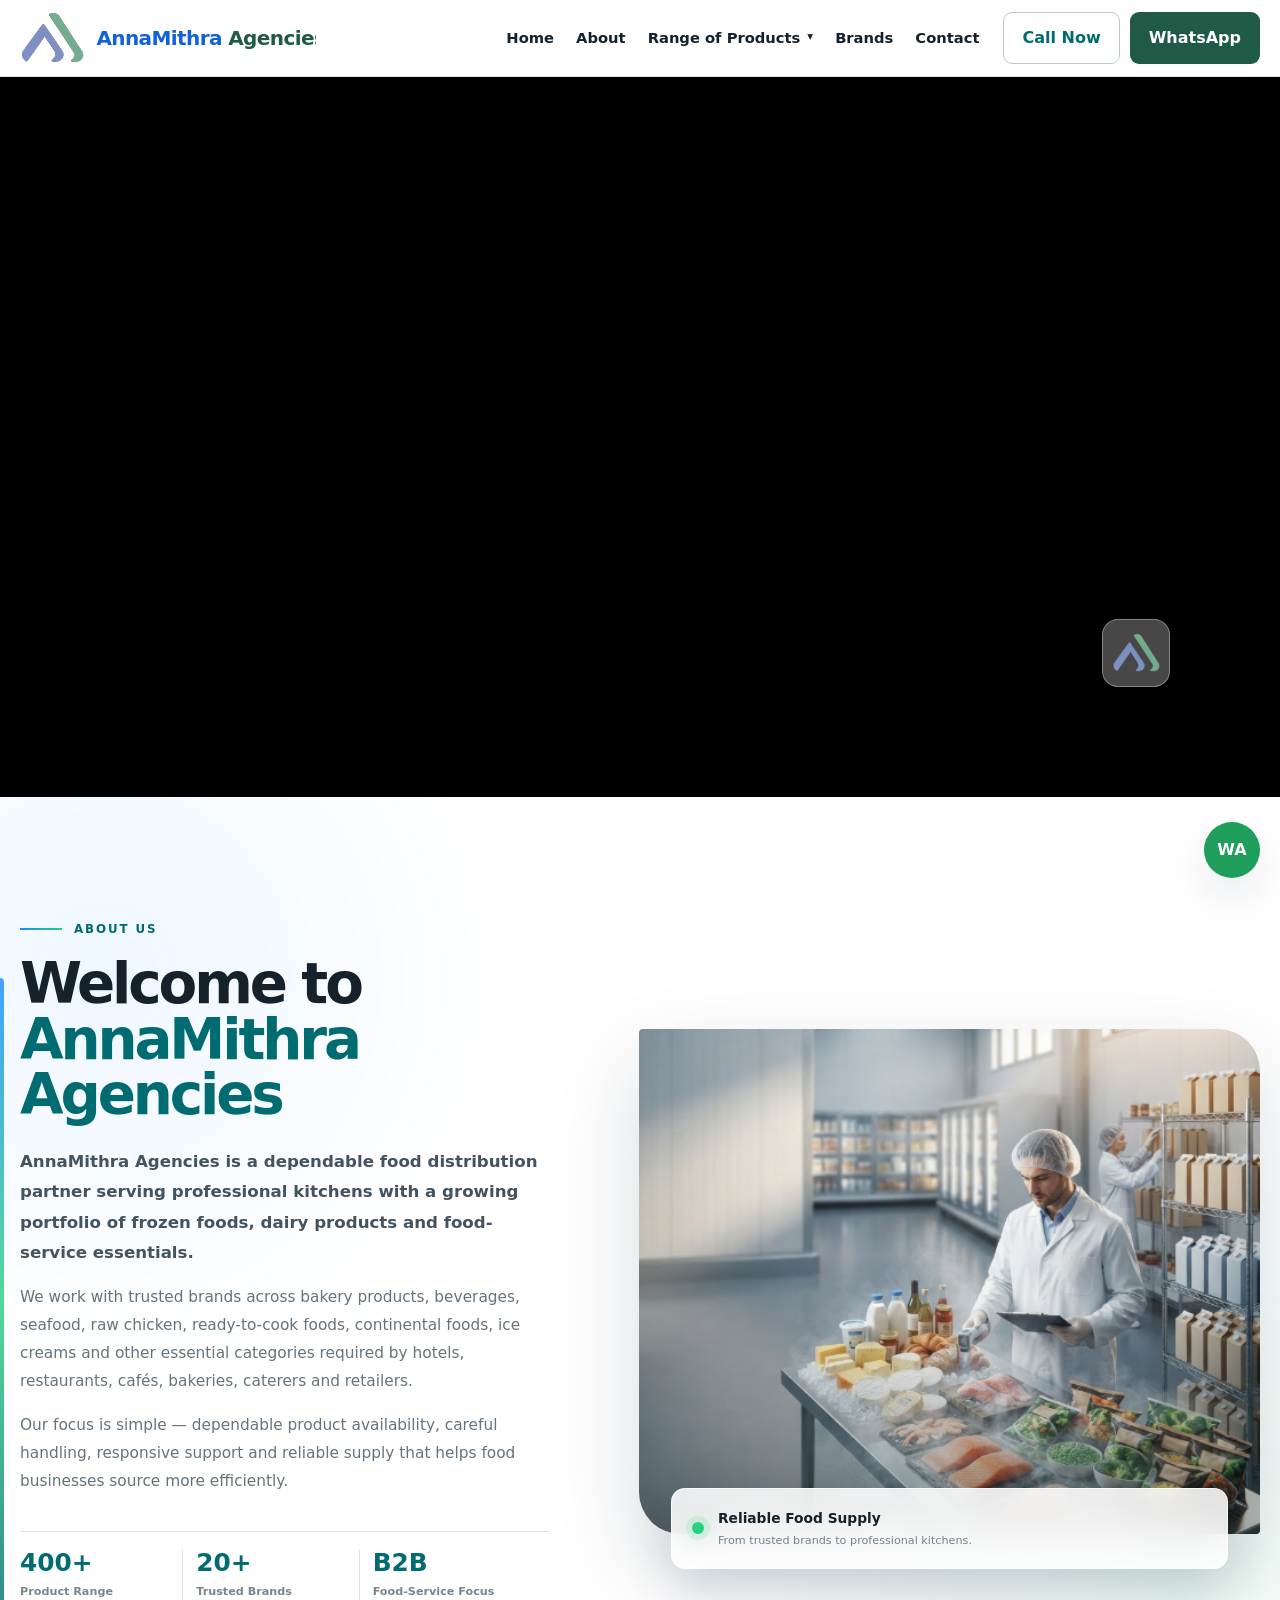
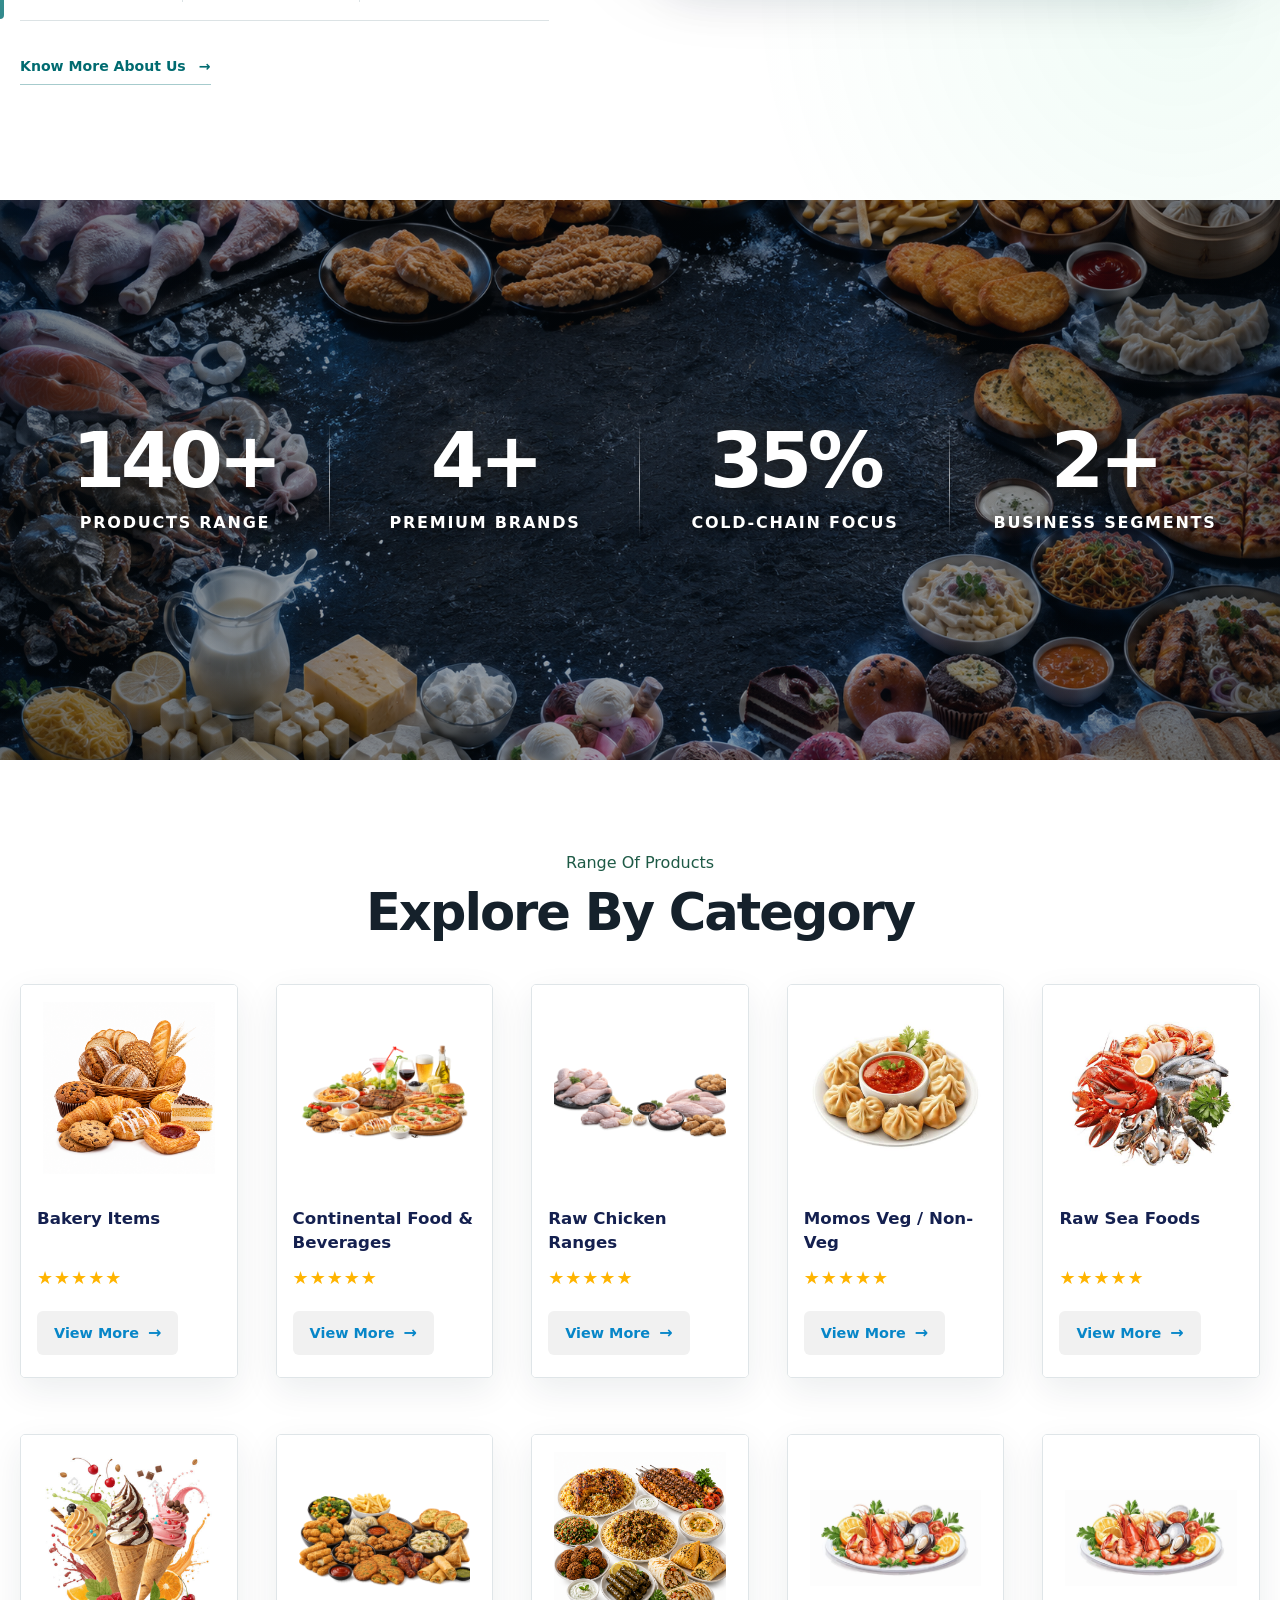
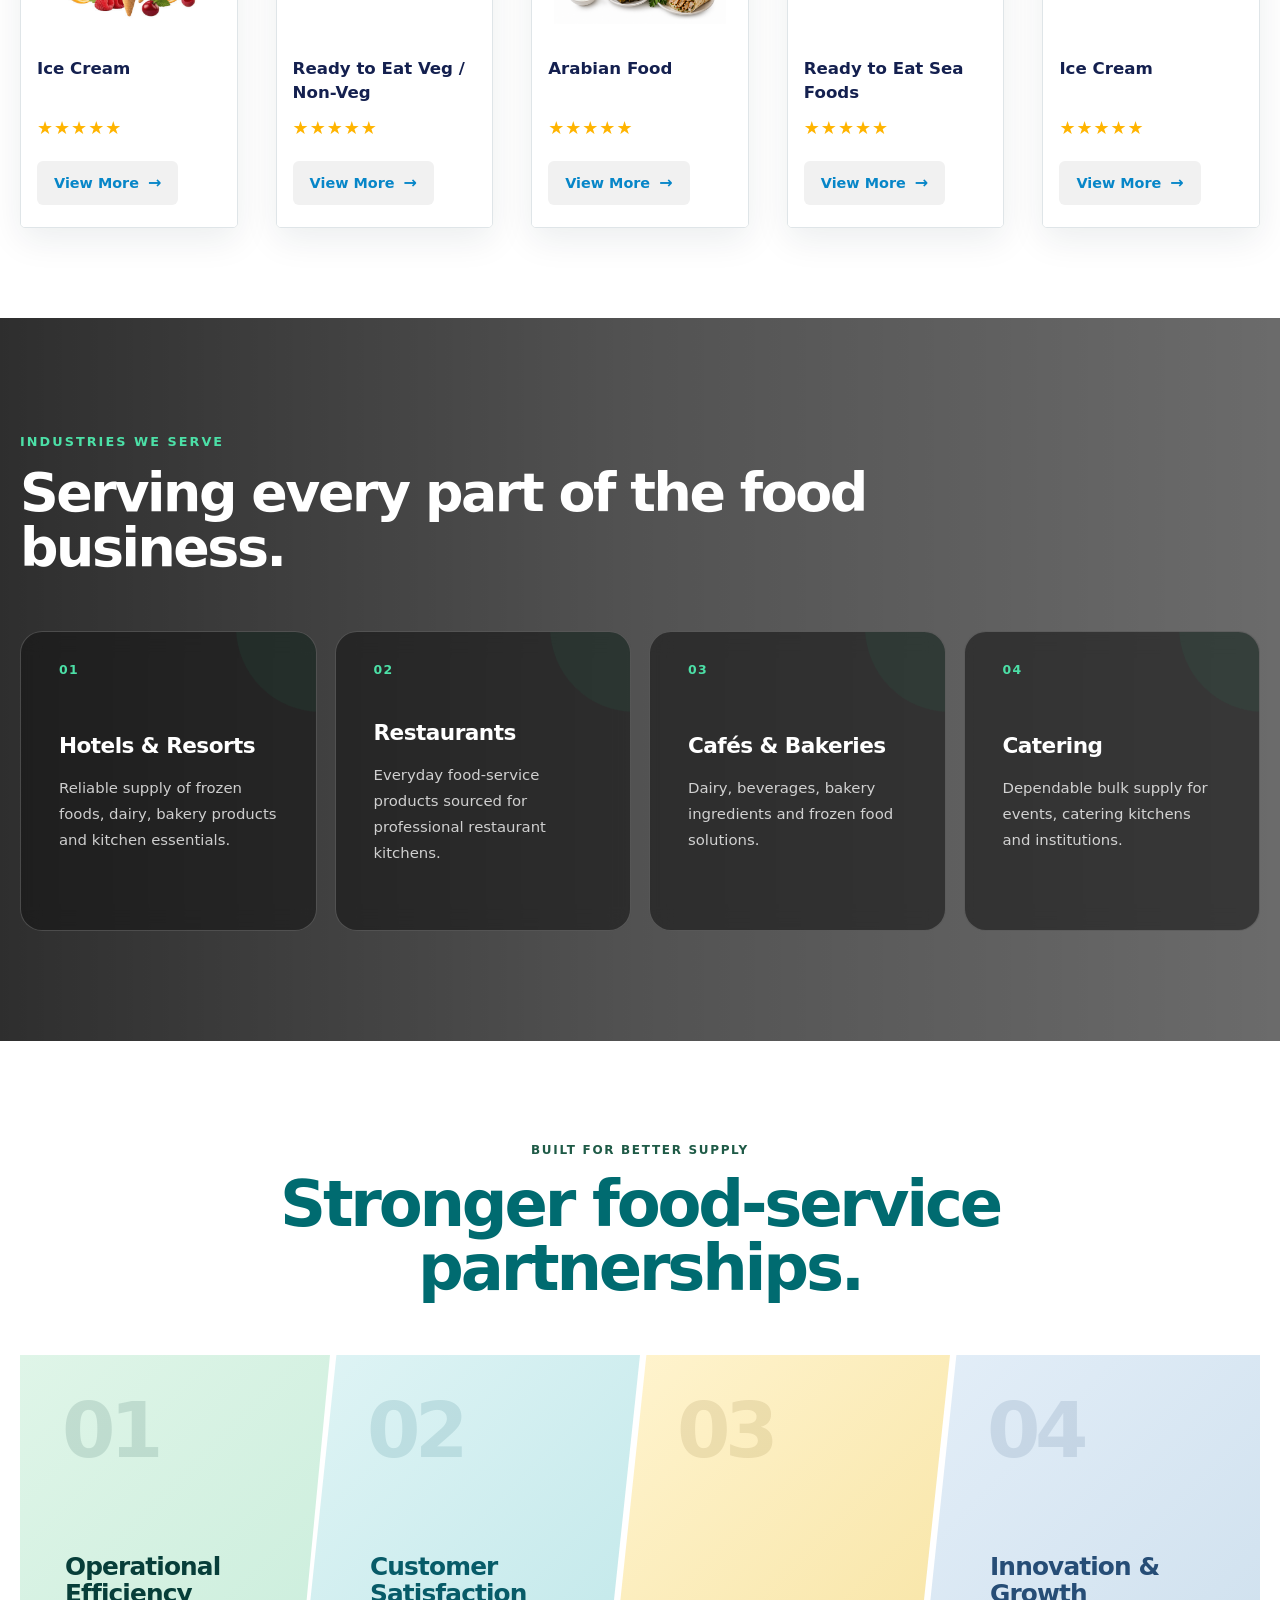
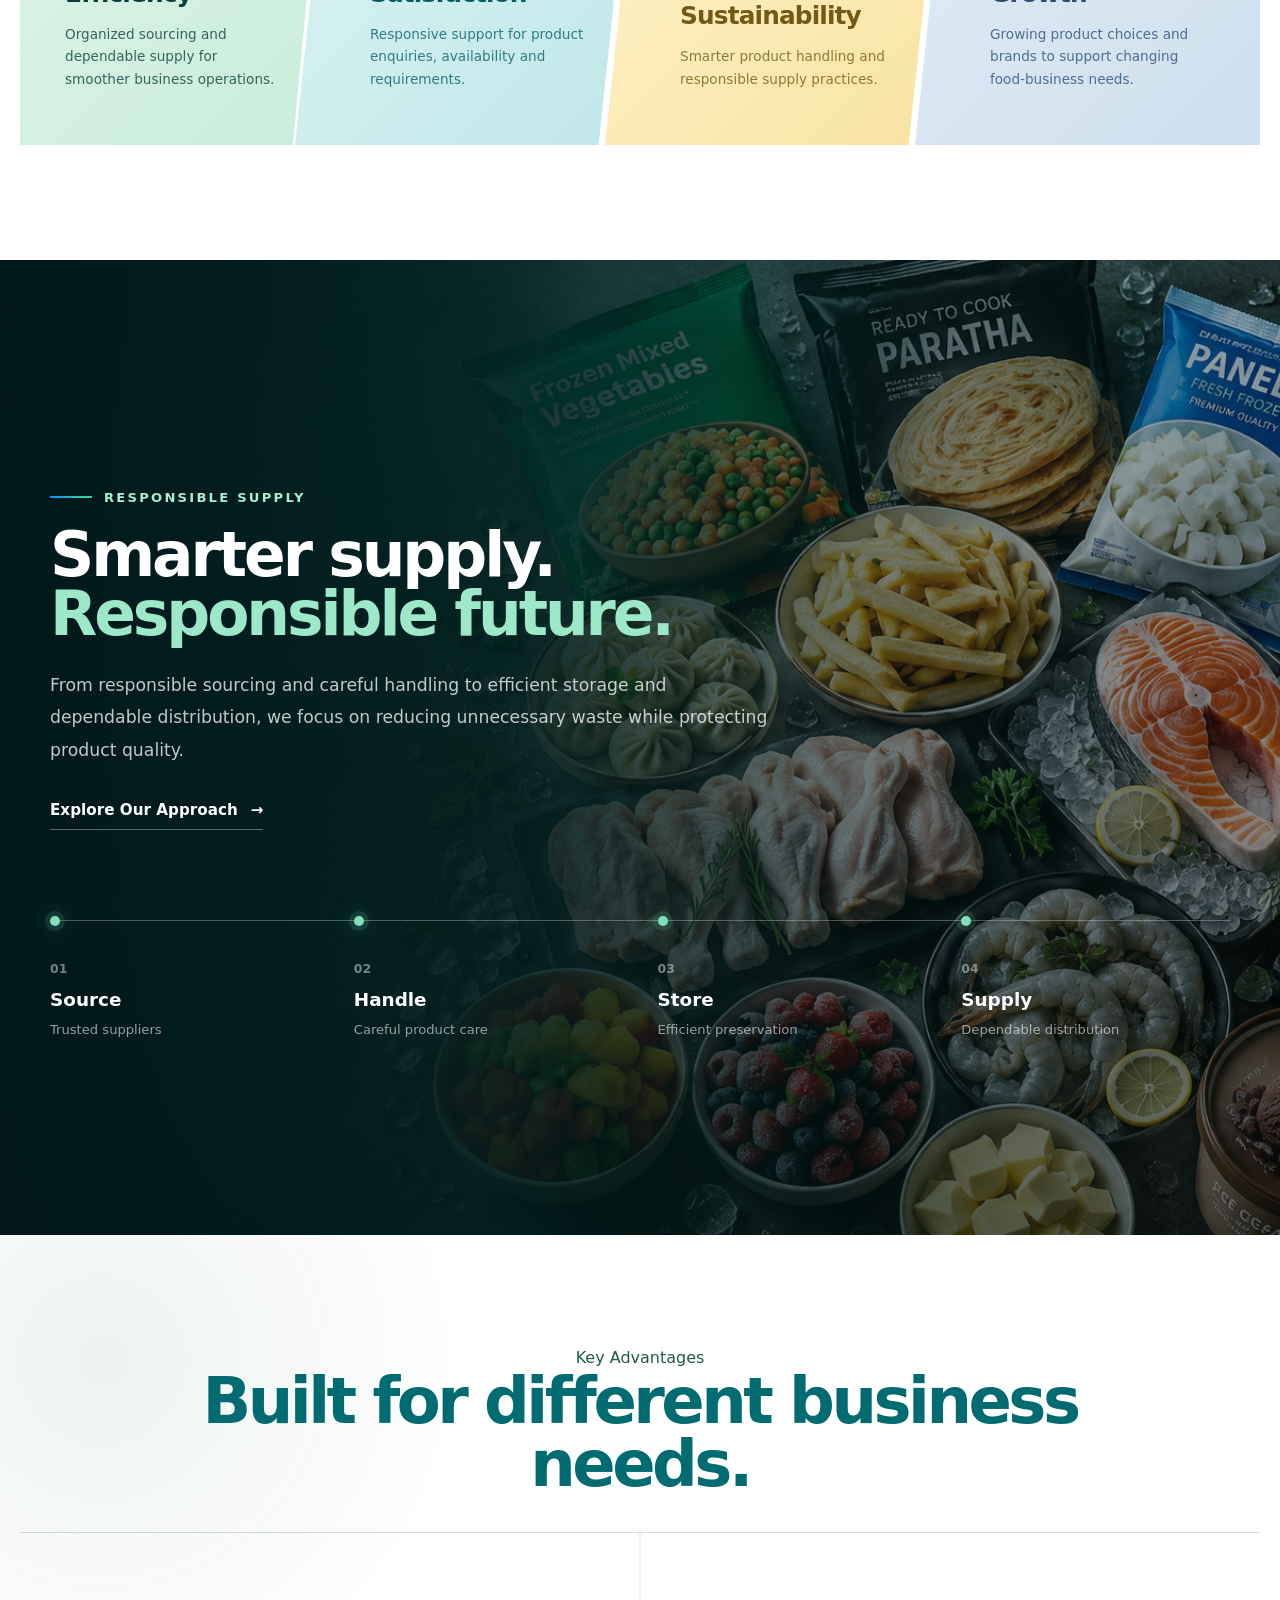
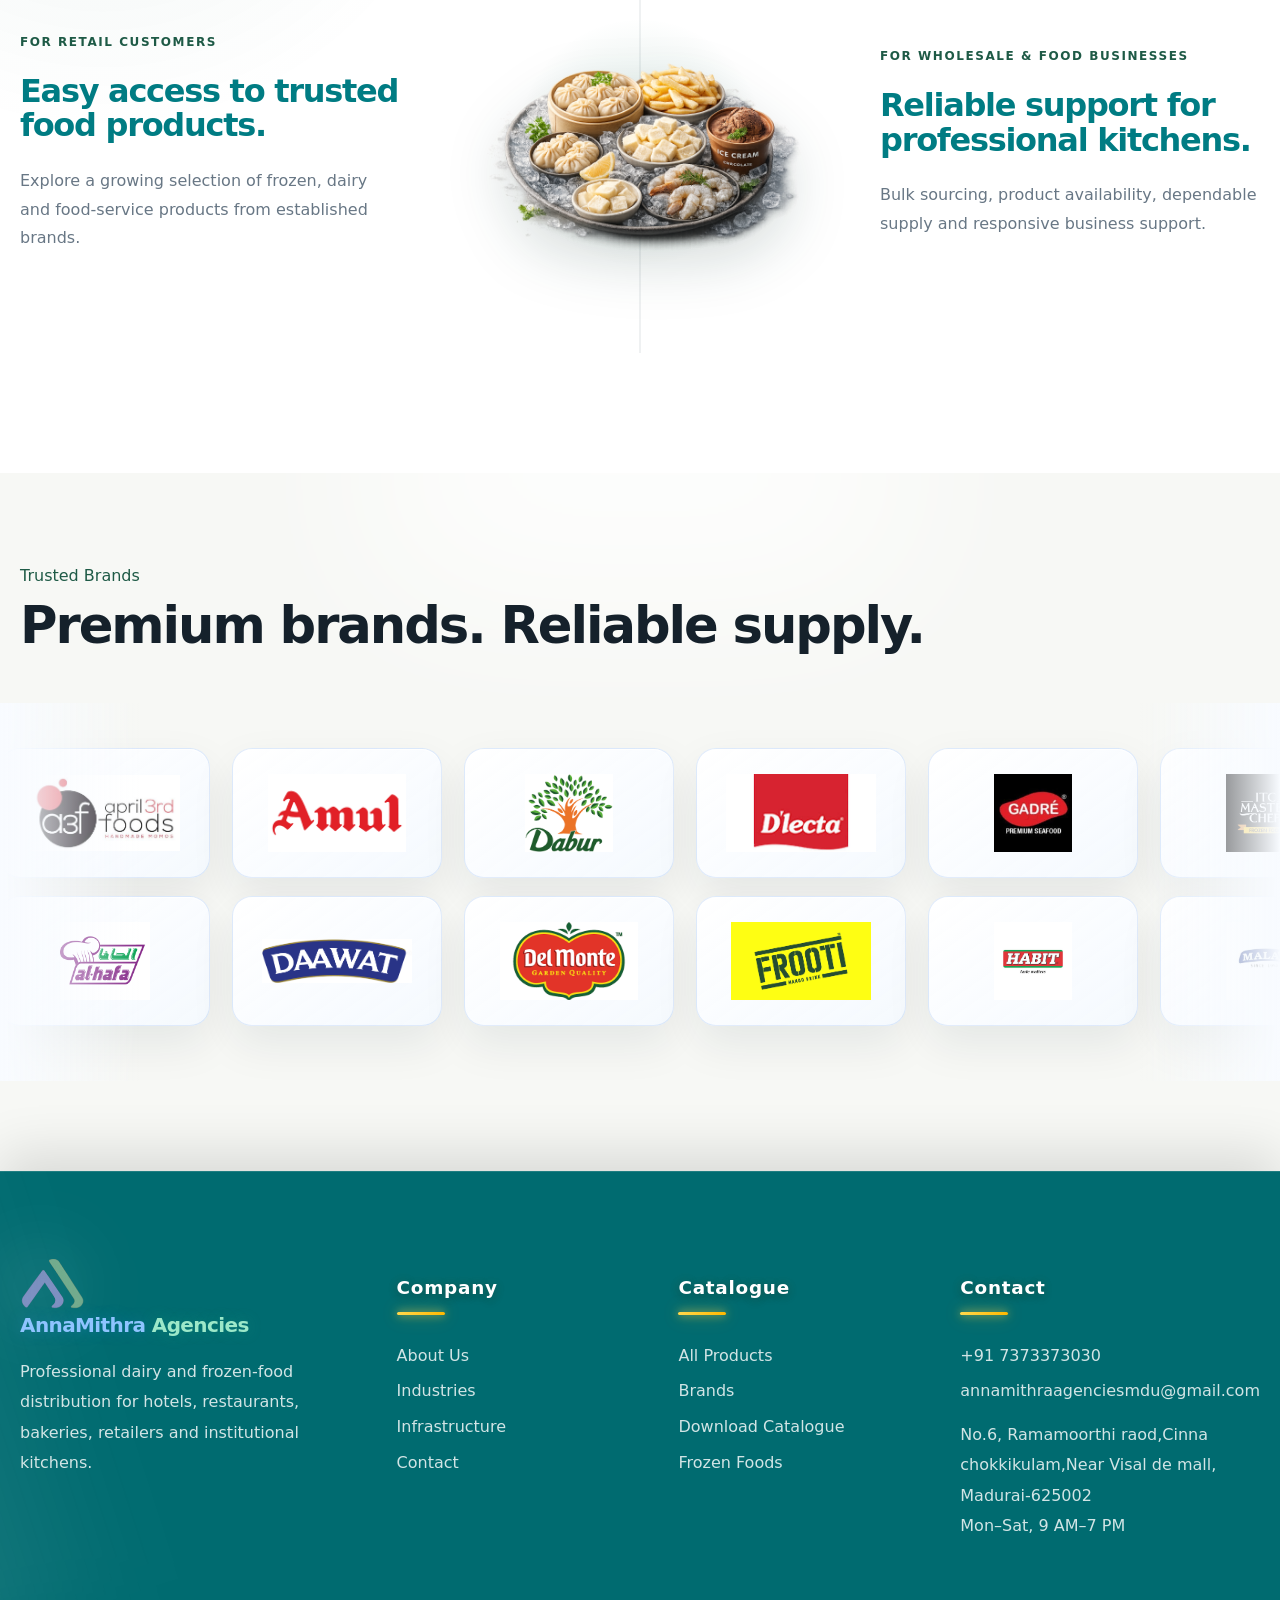
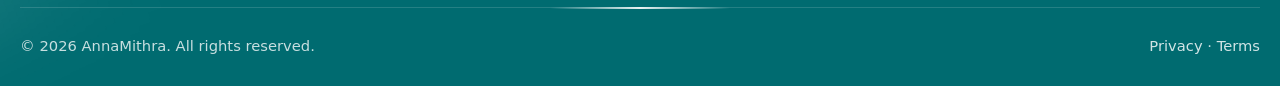
==== commit 99c45f98: "firstcatelogfix" ====
--- a/index.html
+++ b/index.html
@@ -38,8 +38,56 @@
 
 </a>
             <nav class="navlinks"><a href="index.html">Home</a><a href="about.html">About</a>
-                <a
-                    href="products.html">Products</a><a href="brands.html">Brands</a>
+                <div class="nav-dropdown">
+
+ <a href="javascript:void(0)"
+   class="nav-dropdown-trigger">
+    Range of Products
+    <span class="dropdown-arrow">▾</span>
+</a>
+
+    <div class="nav-dropdown-menu">
+
+        <a href="data/product-categories/bakery-items.html">
+            Bakery Items
+        </a>
+
+        <a href="data/product-categories/continental-food.html">
+            Continental Food & Beverages
+        </a>
+
+        <a href="data/product-categories/raw-chicken.html">
+            Raw Chicken Ranges
+        </a>
+
+        <a href="data/product-categories/momos.html">
+            Momos – Veg / Non-Veg
+        </a>
+
+        <a href="data/product-categories/raw-seafood.html">
+            Raw Sea Foods
+        </a>
+
+        <a href="data/product-categories/ice-creams.html">
+            Ice Cream
+        </a>
+
+        <a href="data/product-categories/ready-to-eat.html">
+            Ready to Eat – Veg / Non-Veg
+        </a>
+
+        <a href="data/product-categories/arabian-food.html">
+            Arabian Food
+        </a>
+
+        <a href="data/product-categories/ready-seafood.html">
+            Ready to Eat Sea Foods
+        </a>
+
+    </div>
+
+</div>
+                    <a href="brands.html">Brands</a>
                     <!-- <a
                     href="industries.html">Industries</a><a href="infrastructure.html">Infrastructure</a> -->
                     <a
--- a/assets/css/style.css
+++ b/assets/css/style.css
@@ -158,7 +158,131 @@
     font-weight: 650;
     font-size: .92rem
 }
-
+/* ==================================================
+   RANGE OF PRODUCTS - DESKTOP DROPDOWN
+================================================== */
+
+.nav-dropdown {
+    position: relative;
+    display: flex;
+    align-items: center;
+}
+
+.nav-dropdown-trigger {
+    display: inline-flex !important;
+    align-items: center !important;
+    justify-content: center;
+
+    gap: 7px;
+
+    padding: 26px 0;
+
+    color: var(--ink);
+    font-size: .92rem;
+    font-weight: 650;
+    line-height: 1;
+
+    white-space: nowrap;
+    cursor: pointer;
+}
+
+.nav-dropdown-trigger .dropdown-arrow {
+    display: inline-flex;
+    align-items: center;
+    justify-content: center;
+
+    margin: 0;
+    padding: 0;
+
+    font-size: .72rem;
+    line-height: 1;
+
+    position: relative;
+    top: -1px;
+
+    transition: transform .25s ease;
+}
+/* Dropdown box */
+.nav-dropdown-menu {
+    position: absolute;
+
+    top: calc(100% - 5px);
+    left: 0;
+
+    width: 370px;
+
+    padding: 10px;
+
+    background: #ffffff;
+
+    border: 1px solid #e3e8ea;
+    border-radius: 12px;
+
+    box-shadow:
+        0 22px 55px rgba(10, 34, 57, .15);
+
+    opacity: 0;
+    visibility: hidden;
+
+    transform:
+        
+        translateY(12px);
+
+    transition:
+        opacity .25s ease,
+        visibility .25s ease,
+        transform .25s ease;
+
+    z-index: 9999;
+}
+
+/* Dropdown links */
+.navlinks .nav-dropdown-menu a {
+    display: block;left: 50%;
+
+
+    width: 100%;
+
+    padding: 11px 13px;
+
+    border-radius: 7px;
+
+    color: #15212b;
+
+    font-size: .84rem;
+    font-weight: 650;
+    line-height: 1.35;
+
+    white-space: normal;
+
+    transition:
+        background .2s ease,
+        color .2s ease,
+        padding-left .2s ease;
+}
+
+/* Hover link */
+.navlinks .nav-dropdown-menu a:hover {
+    padding-left: 18px;
+
+    background: #eef8f6;
+    color: #006b70;
+}
+
+/* Show dropdown */
+.nav-dropdown:hover .nav-dropdown-menu {
+    opacity: 1;
+    visibility: visible;
+
+    transform:
+        translateY(0);
+}
+
+/* Rotate arrow */
+.nav-dropdown:hover
+.nav-dropdown-trigger .dropdown-arrow {
+    transform: rotate(180deg);
+}
 .nav-actions {
     display: flex;
     gap: 10px
@@ -6214,4 +6338,4459 @@
     line-height: 1.65;
 
     opacity: .78;
+}
+/* =========================================================
+   ABOUT US SECTION
+========================================================= */
+
+.about-modern-section {
+    position: relative;
+
+    width: 100%;
+
+    padding:
+        85px
+        0
+        90px;
+
+    background:
+        #ffffff;
+
+    overflow: hidden;
+}
+
+
+/* =========================================================
+   MAIN CONTAINER
+========================================================= */
+
+.about-modern-container {
+
+    width:
+        min(
+            1450px,
+            100%
+        );
+
+    margin:
+        0
+        auto;
+
+    padding-left:
+        55px;
+
+    padding-right:
+        55px;
+
+    display:
+        grid;
+
+    grid-template-columns:
+        minmax(0, .95fr)
+        minmax(0, 1.2fr);
+
+    gap:
+        70px;
+
+    align-items:
+        center;
+}
+
+
+/* =========================================================
+   LEFT VISUAL
+========================================================= */
+
+.about-visual {
+
+    position:
+        relative;
+
+    width:
+        100%;
+
+    min-height:
+        760px;
+}
+
+
+/* =========================================================
+   MAIN IMAGE
+========================================================= */
+
+.about-main-image {
+
+    position:
+        absolute;
+
+    top:
+        40px;
+
+    left:
+        20px;
+
+    width:
+        78%;
+
+    height:
+        590px;
+
+    z-index:
+        4;
+
+    overflow:
+        hidden;
+
+    border-radius:
+        32px;
+
+    background:
+        #edf3f6;
+
+    box-shadow:
+        0 24px 55px
+        rgba(
+            18,
+            38,
+            63,
+            .14
+        );
+}
+
+
+.about-main-image img {
+
+    display:
+        block;
+
+    width:
+        100%;
+
+    height:
+        100%;
+
+    object-fit:
+        cover;
+
+    object-position:
+        center;
+}
+
+
+/* =========================================================
+   SMALL IMAGE
+========================================================= */
+
+.about-small-image {
+
+    position:
+        absolute;
+
+    right:
+        0;
+
+    bottom:
+        40px;
+
+    width:
+        52%;
+
+    height:
+        250px;
+
+    z-index:
+        7;
+
+    padding:
+        7px;
+
+    overflow:
+        hidden;
+
+    border-radius:
+        28px;
+
+    background:
+        #ffffff;
+
+    box-shadow:
+        0 22px 45px
+        rgba(
+            19,
+            39,
+            61,
+            .20
+        );
+}
+
+
+.about-small-image img {
+
+    display:
+        block;
+
+    width:
+        100%;
+
+    height:
+        100%;
+
+    object-fit:
+        cover;
+
+    border-radius:
+        21px;
+}
+
+
+/* =========================================================
+   DECORATIVE SHAPES
+========================================================= */
+
+.about-shape {
+
+    position:
+        absolute;
+
+    z-index:
+        1;
+
+    border-radius:
+        30px;
+}
+
+
+.about-shape-blue {
+
+    top:
+        18px;
+
+    left:
+        0;
+
+    width:
+        155px;
+
+    height:
+        155px;
+
+    background:
+        linear-gradient(
+            145deg,
+            #0c65d7,
+            #188cff
+        );
+}
+
+
+.about-shape-green {
+
+    right:
+        8px;
+
+    bottom:
+        15px;
+
+    width:
+        175px;
+
+    height:
+        160px;
+
+    background:
+        linear-gradient(
+            145deg,
+            #2ba74c,
+            #4bc86c
+        );
+}
+
+
+/* =========================================================
+   DOTS
+========================================================= */
+
+.about-dots {
+
+    position:
+        absolute;
+
+    width:
+        100px;
+
+    height:
+        85px;
+
+    z-index:
+        2;
+
+    opacity:
+        .72;
+
+    background-size:
+        14px
+        14px;
+}
+
+
+.about-dots-blue {
+
+    left:
+        0;
+
+    bottom:
+        95px;
+
+    background-image:
+        radial-gradient(
+            circle,
+            #168cf0 2px,
+            transparent 2.5px
+        );
+}
+
+
+.about-dots-green {
+
+    right:
+        10px;
+
+    bottom:
+        0;
+
+    background-image:
+        radial-gradient(
+            circle,
+            #42b85f 2px,
+            transparent 2.5px
+        );
+}
+
+
+/* =========================================================
+   CONTENT
+========================================================= */
+
+.about-content {
+
+    position:
+        relative;
+
+    z-index:
+        5;
+
+    min-width:
+        0;
+}
+
+
+/* =========================================================
+   KICKER
+========================================================= */
+
+.about-kicker {
+
+    display:
+        flex;
+
+    align-items:
+        center;
+
+    gap:
+        14px;
+
+    margin-bottom:
+        20px;
+
+    color:
+        #116b72;
+
+    font-size:
+        13px;
+
+    font-weight:
+        800;
+
+    letter-spacing:
+        1.8px;
+}
+
+
+.about-kicker span {
+
+    width:
+        45px;
+
+    height:
+        2px;
+
+    flex-shrink:
+        0;
+
+    border-radius:
+        20px;
+
+    background:
+        linear-gradient(
+            90deg,
+            #087fe8,
+            #38b45f
+        );
+}
+
+
+/* =========================================================
+   MAIN TITLE
+========================================================= */
+
+.about-content > h2 {
+
+    margin:
+        0;
+
+    color:
+        #17222d;
+
+    font-size:
+        clamp(
+            42px,
+            4vw,
+            62px
+        );
+
+    font-weight:
+        900;
+
+    line-height:
+        1.05;
+
+    letter-spacing:
+        -2px;
+}
+
+
+/* =========================================================
+   TITLE LINE
+========================================================= */
+
+.about-title-line {
+
+    width:
+        118px;
+
+    height:
+        3px;
+
+    margin:
+        22px
+        0
+        28px;
+
+    border-radius:
+        30px;
+
+    background:
+        linear-gradient(
+            90deg,
+            #117fe4,
+            #39ae59
+        );
+}
+
+
+/* =========================================================
+   ABOUT PARAGRAPHS
+========================================================= */
+
+.about-content > p {
+
+    max-width:
+        760px;
+
+    margin:
+        0
+        0
+        18px;
+
+    color:
+        #687785;
+
+    font-size:
+        15.5px;
+
+    line-height:
+        1.82;
+}
+
+
+/* =========================================================
+   STATS
+========================================================= */
+
+.about-stats {
+
+    display:
+        grid;
+
+    grid-template-columns:
+        repeat(
+            4,
+            minmax(0, 1fr)
+        );
+
+    width:
+        100%;
+
+    margin-top:
+        35px;
+
+    border-top:
+        1px solid
+        #dfe6eb;
+
+    border-bottom:
+        1px solid
+        #dfe6eb;
+}
+
+
+/* =========================================================
+   STAT ITEM
+========================================================= */
+
+.stat-item {
+
+    position:
+        relative;
+
+    min-width:
+        0;
+
+    min-height:
+        235px;
+
+    padding:
+        25px
+        14px
+        22px;
+
+    display:
+        flex;
+
+    flex-direction:
+        column;
+
+    align-items:
+        center;
+
+    text-align:
+        center;
+
+    transition:
+        transform .3s ease,
+        background .3s ease;
+}
+
+
+.stat-item:not(:last-child) {
+
+    border-right:
+        1px solid
+        #dfe6eb;
+}
+
+
+.stat-item:hover {
+
+    transform:
+        translateY(-5px);
+
+    background:
+        linear-gradient(
+            180deg,
+            rgba(14, 111, 218, .035),
+            rgba(48, 173, 81, .025)
+        );
+}
+
+
+/* =========================================================
+   STAT ICON
+========================================================= */
+
+.stat-icon {
+
+    width:
+        62px;
+
+    height:
+        62px;
+
+    margin:
+        0
+        auto
+        17px;
+
+    flex-shrink:
+        0;
+
+    display:
+        flex;
+
+    align-items:
+        center;
+
+    justify-content:
+        center;
+
+    border-radius:
+        18px;
+}
+
+
+.stat-icon svg {
+
+    width:
+        32px;
+
+    height:
+        32px;
+
+    fill:
+        none;
+
+    stroke:
+        currentColor;
+
+    stroke-width:
+        1.8;
+
+    stroke-linecap:
+        round;
+
+    stroke-linejoin:
+        round;
+}
+
+
+.stat-blue {
+
+    color:
+        #0b72df;
+
+    background:
+        #edf5ff;
+}
+
+
+.stat-green {
+
+    color:
+        #31ad53;
+
+    background:
+        #eff9f1;
+}
+
+
+/* =========================================================
+   STAT NUMBER
+========================================================= */
+
+.stat-number {
+
+    width:
+        100%;
+
+    min-height:
+        42px;
+
+    margin:
+        0
+        0
+        10px !important;
+
+    display:
+        flex;
+
+    align-items:
+        baseline;
+
+    justify-content:
+        center;
+
+    gap:
+        2px;
+
+    white-space:
+        nowrap;
+
+    color:
+        #0865ce !important;
+
+    font-size:
+        38px !important;
+
+    font-weight:
+        900 !important;
+
+    line-height:
+        1 !important;
+
+    letter-spacing:
+        -1.2px !important;
+
+    text-shadow:
+        none !important;
+
+    filter:
+        none !important;
+}
+
+
+/* COUNTER */
+
+.stat-number .counter {
+
+    display:
+        inline-block;
+
+    color:
+        inherit;
+
+    font:
+        inherit;
+
+    line-height:
+        inherit;
+}
+
+
+/* PLUS */
+
+.stat-plus {
+
+    display:
+        inline-block;
+
+    margin-left:
+        1px;
+
+    color:
+        inherit;
+
+    font-size:
+        22px;
+
+    font-weight:
+        900;
+
+    line-height:
+        1;
+}
+
+
+/* GREEN */
+
+.stat-number.green-number {
+
+    color:
+        #2eaa4f !important;
+}
+
+
+/* ON TIME */
+
+.stat-text-number {
+
+    align-items:
+        center;
+
+    justify-content:
+        center;
+
+    font-size:
+        27px !important;
+
+    letter-spacing:
+        -.7px !important;
+}
+
+
+/* =========================================================
+   STAT TITLE
+========================================================= */
+
+.stat-item h4 {
+
+    margin:
+        0
+        0
+        8px;
+
+    color:
+        #17212b;
+
+    font-size:
+        14px;
+
+    font-weight:
+        800;
+
+    line-height:
+        1.35;
+}
+
+
+/* =========================================================
+   STAT DESCRIPTION
+========================================================= */
+
+.stat-item p {
+
+    max-width:
+        145px;
+
+    margin:
+        0
+        auto;
+
+    color:
+        #72808c;
+
+    font-size:
+        11.8px;
+
+    font-weight:
+        400;
+
+    line-height:
+        1.65;
+}
+
+
+/* =========================================================
+   DESKTOP SMALLER
+========================================================= */
+
+@media (max-width: 1250px) {
+
+    .about-modern-container {
+
+        padding-left:
+            32px;
+
+        padding-right:
+            32px;
+
+        gap:
+            45px;
+
+        grid-template-columns:
+            minmax(0, .9fr)
+            minmax(0, 1.1fr);
+    }
+
+
+    .about-visual {
+
+        min-height:
+            650px;
+    }
+
+
+    .about-main-image {
+
+        width:
+            82%;
+
+        height:
+            515px;
+    }
+
+
+    .about-small-image {
+
+        width:
+            55%;
+
+        height:
+            215px;
+    }
+
+
+    .stat-number {
+
+        font-size:
+            32px !important;
+    }
+
+
+    .stat-text-number {
+
+        font-size:
+            24px !important;
+    }
+
+}
+
+
+/* =========================================================
+   TABLET
+========================================================= */
+
+@media (max-width: 1000px) {
+
+    .about-modern-section {
+
+        padding:
+            65px
+            0
+            70px;
+    }
+
+
+    .about-modern-container {
+
+        grid-template-columns:
+            1fr;
+
+        gap:
+            55px;
+
+        padding-left:
+            24px;
+
+        padding-right:
+            24px;
+    }
+
+
+    .about-visual {
+
+        width:
+            100%;
+
+        max-width:
+            650px;
+
+        min-height:
+            620px;
+
+        margin:
+            0
+            auto;
+    }
+
+
+    .about-main-image {
+
+        left:
+            0;
+
+        width:
+            82%;
+
+        height:
+            500px;
+    }
+
+
+    .about-small-image {
+
+        right:
+            0;
+
+        bottom:
+            15px;
+
+        width:
+            53%;
+
+        height:
+            215px;
+    }
+
+
+    .about-content {
+
+        width:
+            100%;
+
+        max-width:
+            800px;
+
+        margin:
+            0
+            auto;
+    }
+
+
+    .about-stats {
+
+        grid-template-columns:
+            repeat(
+                2,
+                minmax(0, 1fr)
+            );
+    }
+
+
+    .stat-item {
+
+        min-height:
+            220px;
+    }
+
+
+    .stat-item:nth-child(2) {
+
+        border-right:
+            none;
+    }
+
+
+    .stat-item:nth-child(1),
+    .stat-item:nth-child(2) {
+
+        border-bottom:
+            1px solid
+            #dfe6eb;
+    }
+
+
+    .stat-number {
+
+        font-size:
+            36px !important;
+    }
+
+}
+/* =========================================================
+   MOBILE
+========================================================= */
+
+@media (max-width: 767px) {
+
+    .about-modern-section {
+        padding:
+            55px
+            0
+            60px;
+    }
+
+
+    .about-modern-container {
+        gap: 40px;
+
+        padding-left: 16px;
+        padding-right: 16px;
+    }
+
+
+    /* =====================================================
+       IMAGE AREA
+    ===================================================== */
+
+    .about-visual {
+        position: relative;
+
+        width: 100%;
+
+        min-height: 520px;
+
+        padding-top: 20px;
+    }
+
+
+    /* MAIN IMAGE */
+
+    .about-main-image {
+        position: absolute;
+
+        top: 38px;
+
+        /*
+         * moved inside so the blue shape
+         * remains visible at top-left
+         */
+        left: 16px;
+
+        width: calc(88% - 16px);
+
+        height: 400px;
+
+        border-radius: 24px;
+
+        overflow: hidden;
+
+        z-index: 4;
+
+        box-shadow:
+            0 18px 38px
+            rgba(18, 38, 60, .15);
+    }
+
+
+    .about-main-image img {
+        width: 100%;
+        height: 100%;
+
+        display: block;
+
+        object-fit: cover;
+
+        border-radius: inherit;
+    }
+
+
+    /* =====================================================
+       BLUE DECORATIVE SHAPE
+    ===================================================== */
+
+    .about-shape-blue {
+        position: absolute;
+
+        top: 14px;
+
+        left: 0;
+
+        width: 120px;
+
+        height: 120px;
+
+        border-radius: 25px;
+
+        z-index: 2;
+
+        background:
+            linear-gradient(
+                145deg,
+                #075fcf 0%,
+                #1597ff 100%
+            );
+
+        box-shadow:
+            0 10px 28px
+            rgba(12, 109, 220, .16);
+    }
+
+
+    /* =====================================================
+       SMALL IMAGE
+    ===================================================== */
+
+    .about-small-image {
+        position: absolute;
+
+        width: 56%;
+
+        height: 170px;
+
+        right: 0;
+
+        bottom: 25px;
+
+        padding: 6px;
+
+        border-radius: 22px;
+
+        z-index: 7;
+
+        background: #ffffff;
+
+        box-shadow:
+            0 18px 40px
+            rgba(18, 38, 59, .20);
+    }
+
+
+    .about-small-image img {
+        width: 100%;
+        height: 100%;
+
+        display: block;
+
+        object-fit: cover;
+
+        border-radius: 16px;
+    }
+
+
+    /* =====================================================
+       GREEN DECORATIVE SHAPE
+    ===================================================== */
+
+    .about-shape-green {
+        position: absolute;
+
+        width: 130px;
+
+        height: 115px;
+
+        right: 0;
+
+        bottom: 8px;
+
+        border-radius: 24px;
+
+        z-index: 2;
+
+        background:
+            linear-gradient(
+                145deg,
+                #269f48 0%,
+                #4ccd70 100%
+            );
+
+        box-shadow:
+            0 10px 26px
+            rgba(41, 175, 80, .14);
+    }
+
+
+    /* =====================================================
+       DOTS
+    ===================================================== */
+
+    .about-dots {
+        width: 72px;
+
+        height: 58px;
+
+        background-size:
+            11px
+            11px;
+    }
+
+
+    .about-dots-blue {
+        position: absolute;
+
+        left: 0;
+
+        bottom: 80px;
+
+        z-index: 3;
+
+        opacity: .7;
+    }
+
+
+    .about-dots-green {
+        position: absolute;
+
+        right: 4px;
+
+        bottom: 0;
+
+        z-index: 3;
+
+        opacity: .65;
+    }
+
+
+    /* =====================================================
+       TEXT
+    ===================================================== */
+
+    .about-kicker {
+        gap: 10px;
+
+        font-size: 11px;
+    }
+
+
+    .about-kicker span {
+        width: 32px;
+    }
+
+
+    .about-content > h2 {
+        font-size: 38px;
+
+        letter-spacing: -1px;
+    }
+
+
+    .about-title-line {
+        width: 90px;
+
+        margin:
+            17px
+            0
+            22px;
+    }
+
+
+    .about-content > p {
+        margin-bottom: 16px;
+
+        font-size: 14px;
+
+        line-height: 1.75;
+    }
+
+
+    /* =====================================================
+       STATS - KEEP 2 X 2
+    ===================================================== */
+
+    .about-stats {
+        grid-template-columns:
+            repeat(
+                2,
+                minmax(0, 1fr)
+            );
+
+        margin-top: 28px;
+    }
+
+
+    .stat-item {
+        min-height: 215px;
+
+        padding:
+            22px
+            10px;
+    }
+
+
+    .stat-item:nth-child(odd) {
+        border-right:
+            1px solid
+            #dfe6eb;
+    }
+
+
+    .stat-item:nth-child(even) {
+        border-right: none;
+    }
+
+
+    .stat-item:nth-child(1),
+    .stat-item:nth-child(2) {
+        border-bottom:
+            1px solid
+            #dfe6eb;
+    }
+
+
+    .stat-icon {
+        width: 54px;
+
+        height: 54px;
+
+        margin-bottom: 14px;
+    }
+
+
+    .stat-icon svg {
+        width: 28px;
+
+        height: 28px;
+    }
+
+
+    .stat-number {
+        min-height: 35px;
+
+        font-size:
+            30px !important;
+    }
+
+
+    .stat-plus {
+        font-size: 17px;
+    }
+
+
+    .stat-text-number {
+        font-size:
+            22px !important;
+    }
+
+
+    .stat-item h4 {
+        font-size: 13px;
+    }
+
+
+    .stat-item p {
+        max-width: 135px;
+
+        font-size: 11px;
+    }
+
+}
+
+
+/* =========================================================
+   SMALL MOBILE
+========================================================= */
+
+@media (max-width: 480px) {
+
+    .about-modern-container {
+        padding-left: 15px;
+        padding-right: 15px;
+    }
+
+
+    /* =====================================================
+       IMAGE AREA
+    ===================================================== */
+
+    .about-visual {
+        position: relative;
+
+        min-height: 455px;
+
+        padding-top: 18px;
+    }
+
+
+    .about-main-image {
+        top: 34px;
+
+        left: 14px;
+
+        width:
+            calc(
+                90% - 14px
+            );
+
+        height: 345px;
+
+        border-radius: 21px;
+    }
+
+
+    /* BLUE SHAPE CLEARLY VISIBLE */
+
+    .about-shape-blue {
+        top: 10px;
+
+        left: 0;
+
+        width: 108px;
+
+        height: 108px;
+
+        border-radius: 22px;
+
+        background:
+            linear-gradient(
+                145deg,
+                #075fcf,
+                #1597ff
+            );
+    }
+
+
+    .about-small-image {
+        width: 59%;
+
+        height: 145px;
+
+        right: 0;
+
+        bottom: 22px;
+
+        padding: 5px;
+
+        border-radius: 19px;
+    }
+
+
+    .about-small-image img {
+        border-radius: 14px;
+    }
+
+
+    /* GREEN SHAPE */
+
+    .about-shape-green {
+        width: 115px;
+
+        height: 102px;
+
+        right: 0;
+
+        bottom: 6px;
+
+        border-radius: 21px;
+    }
+
+
+    /* DOTS */
+
+    .about-dots-blue {
+        width: 60px;
+
+        height: 48px;
+
+        left: 0;
+
+        bottom: 65px;
+    }
+
+
+    .about-dots-green {
+        width: 60px;
+
+        height: 48px;
+
+        right: 2px;
+
+        bottom: 0;
+    }
+
+
+    /* =====================================================
+       CONTENT
+    ===================================================== */
+
+    .about-content > h2 {
+        font-size: 34px;
+    }
+
+
+    .about-content > p {
+        font-size: 13.5px;
+    }
+
+
+    .about-kicker {
+        font-size: 10px;
+    }
+
+
+    /* =====================================================
+       STATS
+    ===================================================== */
+
+    .stat-item {
+        min-height: 205px;
+
+        padding:
+            20px
+            7px;
+    }
+
+
+    .stat-number {
+        font-size:
+            27px !important;
+
+        letter-spacing:
+            -.7px !important;
+    }
+
+
+    .stat-plus {
+        font-size: 16px;
+    }
+
+
+    .stat-text-number {
+        font-size:
+            20px !important;
+    }
+
+
+    .stat-item h4 {
+        font-size: 12px;
+    }
+
+
+    .stat-item p {
+        max-width: 120px;
+
+        font-size: 10.5px;
+    }
+
+}
+
+
+
+/* vison misson  */
+
+
+/* =========================================================
+   VISION & MISSION
+========================================================= */
+
+.purpose-section {
+    position: relative;
+
+    width: 100%;
+
+    padding: 75px 0 65px;
+
+    overflow: hidden;
+
+    /* ONLINE WAREHOUSE BACKGROUND */
+    background-image:
+        url("https://images.unsplash.com/photo-1586528116311-ad8dd3c8310d?auto=format&fit=crop&w=2000&q=90");
+
+    background-position: center center;
+    background-size: cover;
+    background-repeat: no-repeat;
+}
+
+
+/* BACKGROUND OVERLAY */
+
+.purpose-overlay {
+    position: absolute;
+
+    inset: 0;
+
+    z-index: 1;
+
+    background:
+        linear-gradient(
+            90deg,
+            rgba(4, 31, 54, .88) 0%,
+            rgba(7, 47, 62, .78) 50%,
+            rgba(34, 81, 43, .70) 100%
+        );
+}
+
+
+/* SOFT CENTER GLOW */
+
+.purpose-section::before {
+    content: "";
+
+    position: absolute;
+
+    width: 900px;
+    height: 600px;
+
+    top: 50%;
+    left: 50%;
+
+    transform: translate(-50%, -50%);
+
+    border-radius: 50%;
+
+    background:
+        radial-gradient(
+            circle,
+            rgba(255,255,255,.12),
+            transparent 70%
+        );
+
+    z-index: 1;
+
+    pointer-events: none;
+}
+
+
+/* =========================================================
+   CONTAINER
+========================================================= */
+
+.purpose-wrap {
+    position: relative;
+
+    z-index: 3;
+
+    width: min(1400px, 100%);
+
+    margin: 0 auto;
+
+    padding-left: 55px;
+    padding-right: 55px;
+}
+
+
+/* =========================================================
+   HEADER
+========================================================= */
+
+.purpose-head {
+    max-width: 900px;
+
+    margin: 0 auto 45px;
+
+    text-align: center;
+}
+
+
+.purpose-label {
+    display: flex;
+
+    align-items: center;
+    justify-content: center;
+
+    gap: 15px;
+
+    margin-bottom: 13px;
+
+    color: #ffffff;
+
+    font-size: 12px;
+
+    font-weight: 800;
+
+    letter-spacing: 2.5px;
+}
+
+
+.purpose-label-line {
+    width: 55px;
+    height: 2px;
+
+    flex-shrink: 0;
+
+    border-radius: 30px;
+}
+
+
+.blue-line {
+    background: #1785ef;
+}
+
+
+.green-line {
+    background: #48c652;
+}
+
+
+/* TITLE */
+
+.purpose-head h2 {
+    margin: 0;
+
+    color: #ffffff;
+
+    font-size: clamp(48px, 5vw, 72px);
+
+    font-weight: 900;
+
+    line-height: 1.05;
+
+    letter-spacing: -2px;
+}
+
+
+.purpose-blue {
+    color: #1571df;
+}
+
+
+.purpose-and {
+    color: #ffffff;
+}
+
+
+.purpose-green {
+    color: #40b64b;
+}
+
+
+.purpose-head > p {
+    max-width: 780px;
+
+    margin: 20px auto 0;
+
+    color: rgba(255,255,255,.90);
+
+    font-size: 17px;
+
+    line-height: 1.65;
+}
+
+
+/* =========================================================
+   CARDS GRID
+========================================================= */
+
+.purpose-cards {
+    display: grid;
+
+    grid-template-columns:
+        repeat(2, minmax(0, 1fr));
+
+    gap: 38px;
+
+    align-items: stretch;
+}
+
+
+/* =========================================================
+   CARD WRAPPER
+
+   IMPORTANT:
+   Keep actual side tab outside white card.
+========================================================= */
+
+.purpose-card {
+    position: relative;
+
+    min-width: 0;
+}
+
+
+/* VISION RESERVES LEFT SPACE */
+
+.purpose-vision {
+    padding-left: 74px;
+}
+
+
+/* MISSION RESERVES RIGHT SPACE */
+
+.purpose-mission {
+    padding-right: 74px;
+}
+
+
+/* =========================================================
+   WHITE CARD
+========================================================= */
+
+.purpose-card-box {
+    position: relative;
+
+    width: 100%;
+
+    min-height: 510px;
+
+    padding:
+        36px
+        48px
+        45px;
+
+    overflow: hidden;
+
+    border-radius: 26px;
+
+    background:
+        linear-gradient(
+            145deg,
+            #ffffff,
+            #fafcfd
+        );
+
+    box-shadow:
+        0 25px 65px
+        rgba(0,0,0,.23);
+
+    transition:
+        transform .35s ease,
+        box-shadow .35s ease;
+}
+
+
+.purpose-card:hover .purpose-card-box {
+    transform: translateY(-6px);
+
+    box-shadow:
+        0 34px 75px
+        rgba(0,0,0,.29);
+}
+
+
+/* =========================================================
+   NUMBER SIDE TAB
+========================================================= */
+
+.purpose-side-number {
+    position: absolute;
+
+    top: 75px;
+
+    width: 96px;
+    height: 290px;
+
+    z-index: 2;
+
+    display: flex;
+
+    flex-direction: column;
+
+    align-items: center;
+
+    padding-top: 92px;
+
+    color: #ffffff;
+}
+
+
+/* VISION */
+
+.purpose-vision .purpose-side-number {
+    left: 0;
+
+    background:
+        linear-gradient(
+            180deg,
+            #0875eb,
+            #0756bf
+        );
+
+    border-radius:
+        27px
+        0
+        0
+        27px;
+
+    clip-path:
+        polygon(
+            0 0,
+            100% 0,
+            100% 57%,
+            82% 68%,
+            56% 80%,
+            28% 92%,
+            0 100%
+        );
+}
+
+
+/* MISSION */
+
+.purpose-mission .purpose-side-number {
+    right: 0;
+
+    background:
+        linear-gradient(
+            180deg,
+            #40c249,
+            #248f32
+        );
+
+    border-radius:
+        0
+        27px
+        27px
+        0;
+
+    clip-path:
+        polygon(
+            0 0,
+            100% 0,
+            100% 100%,
+            72% 92%,
+            44% 80%,
+            18% 68%,
+            0 57%
+        );
+}
+
+
+.purpose-side-number strong {
+    font-size: 34px;
+
+    font-weight: 900;
+
+    line-height: 1;
+}
+
+
+.purpose-side-number span {
+    display: block;
+
+    width: 38px;
+    height: 2px;
+
+    margin-top: 14px;
+
+    background: #ffffff;
+}
+
+
+/* =========================================================
+   TOP CORNER
+========================================================= */
+
+.purpose-top-corner {
+    position: absolute;
+
+    top: 0;
+    right: 0;
+
+    width: 76px;
+    height: 70px;
+
+    z-index: 2;
+
+    clip-path:
+        polygon(
+            0 0,
+            100% 0,
+            100% 100%,
+            45% 100%
+        );
+}
+
+
+.purpose-vision .purpose-top-corner {
+    background:
+        linear-gradient(
+            135deg,
+            #1982f0,
+            #075bc2
+        );
+}
+
+
+.purpose-mission .purpose-top-corner {
+    background:
+        linear-gradient(
+            135deg,
+            #4dcc58,
+            #239137
+        );
+}
+
+
+/* =========================================================
+   DOTS
+========================================================= */
+
+.purpose-dot-pattern {
+    position: absolute;
+
+    top: 45px;
+    right: 42px;
+
+    width: 100px;
+    height: 80px;
+
+    z-index: 1;
+
+    opacity: .42;
+
+    background-size:
+        14px
+        14px;
+}
+
+
+.purpose-vision .purpose-dot-pattern {
+    background-image:
+        radial-gradient(
+            circle,
+            #3f91e9 2px,
+            transparent 2.5px
+        );
+}
+
+
+.purpose-mission .purpose-dot-pattern {
+    background-image:
+        radial-gradient(
+            circle,
+            #53b96b 2px,
+            transparent 2.5px
+        );
+}
+
+
+/* =========================================================
+   ICON
+========================================================= */
+
+.purpose-icon {
+    position: relative;
+
+    z-index: 5;
+
+    width: fit-content;
+
+    margin-bottom: 22px;
+}
+
+
+.purpose-icon-circle {
+    position: relative;
+
+    width: 112px;
+    height: 112px;
+
+    display: flex;
+
+    align-items: center;
+    justify-content: center;
+
+    border-radius: 50%;
+
+    background: #ffffff;
+
+    border: 1px solid;
+
+    box-shadow:
+        0 12px 28px
+        rgba(18,38,58,.10);
+}
+
+
+.purpose-vision .purpose-icon-circle {
+    color: #1269cc;
+
+    border-color: #d9e9fa;
+}
+
+
+.purpose-mission .purpose-icon-circle {
+    color: #309a3f;
+
+    border-color: #dceddf;
+}
+
+
+/* PARTIAL RING */
+
+.purpose-icon-circle::before {
+    content: "";
+
+    position: absolute;
+
+    inset: -7px;
+
+    border-radius: 50%;
+
+    border: 4px solid transparent;
+}
+
+
+.purpose-vision .purpose-icon-circle::before {
+    border-top-color: #136cd5;
+    border-right-color: #136cd5;
+}
+
+
+.purpose-mission .purpose-icon-circle::before {
+    border-top-color: #319d40;
+    border-right-color: #319d40;
+}
+
+
+.purpose-icon-circle svg {
+    width: 56px;
+    height: 56px;
+
+    fill: none;
+
+    stroke: currentColor;
+
+    stroke-width: 1.75;
+
+    stroke-linecap: round;
+
+    stroke-linejoin: round;
+}
+
+
+/* =========================================================
+   CARD CONTENT
+========================================================= */
+
+.purpose-card-content {
+    position: relative;
+
+    z-index: 5;
+
+    width: 100%;
+}
+
+
+/* TITLE */
+
+.purpose-card-content h3 {
+    width: 100%;
+
+    margin: 0;
+
+    font-size: 31px;
+
+    font-weight: 900;
+
+    line-height: 1.15;
+
+    text-align: left;
+}
+
+
+.purpose-vision .purpose-card-content h3 {
+    color: #1261c1;
+}
+
+
+.purpose-mission .purpose-card-content h3 {
+    color: #319940;
+}
+
+
+/* TITLE ACCENT */
+
+.purpose-short-line {
+    width: 46px;
+    height: 3px;
+
+    margin:
+        12px
+        0
+        20px;
+
+    border-radius: 20px;
+}
+
+
+.purpose-vision .purpose-short-line {
+    background: #146cd3;
+}
+
+
+.purpose-mission .purpose-short-line {
+    background: #32a241;
+}
+
+
+/* STATEMENT */
+
+.purpose-card-content h4 {
+    max-width: 420px;
+
+    margin:
+        0
+        0
+        19px;
+
+    color: #172231;
+
+    font-size: 20px;
+
+    font-weight: 800;
+
+    line-height: 1.42;
+
+    text-align: left;
+}
+
+
+/* =========================================================
+   DIVIDER
+========================================================= */
+
+.purpose-separator {
+    position: relative;
+
+    width: 300px;
+
+    max-width: 76%;
+
+    height: 1px;
+
+    margin:
+        0
+        0
+        22px;
+
+    background: #d6dee5;
+}
+
+
+.purpose-separator span {
+    position: absolute;
+
+    left: 48%;
+    top: 50%;
+
+    width: 9px;
+    height: 9px;
+
+    transform: translate(-50%, -50%);
+
+    border-radius: 50%;
+}
+
+
+.purpose-vision .purpose-separator span {
+    background: #146bd2;
+}
+
+
+.purpose-mission .purpose-separator span {
+    background: #32a141;
+}
+
+
+/* DESCRIPTION */
+
+.purpose-card-content p {
+    max-width: 450px;
+
+    margin: 0;
+
+    color: #596774;
+
+    font-size: 14px;
+
+    line-height: 1.78;
+
+    text-align: left;
+}
+
+
+/* =========================================================
+   VALUES BAR
+========================================================= */
+
+.purpose-values {
+    display: grid;
+
+    grid-template-columns:
+        repeat(4, minmax(0, 1fr));
+
+    margin-top: 30px;
+
+    padding:
+        22px
+        20px;
+
+    border-radius: 23px;
+
+    background:
+        rgba(255,255,255,.97);
+
+    box-shadow:
+        0 20px 55px
+        rgba(0,0,0,.18);
+
+    backdrop-filter: blur(12px);
+
+    -webkit-backdrop-filter: blur(12px);
+}
+
+
+/* =========================================================
+   VALUE ITEM
+========================================================= */
+
+.purpose-value {
+    display: flex;
+
+    align-items: center;
+
+    gap: 16px;
+
+    min-width: 0;
+
+    padding:
+        0
+        23px;
+}
+
+
+.purpose-value:not(:last-child) {
+    border-right:
+        1px solid #dfe5ea;
+}
+
+
+/* VALUE ICON */
+
+.purpose-value-icon {
+    flex-shrink: 0;
+
+    width: 62px;
+    height: 62px;
+
+    display: flex;
+
+    align-items: center;
+    justify-content: center;
+
+    border-radius: 50%;
+}
+
+
+.value-blue {
+    color: #126bd4;
+
+    background: #edf4ff;
+}
+
+
+.value-green {
+    color: #319d41;
+
+    background: #eff8f0;
+}
+
+
+.purpose-value-icon svg {
+    width: 34px;
+    height: 34px;
+
+    fill: none;
+
+    stroke: currentColor;
+
+    stroke-width: 1.7;
+
+    stroke-linecap: round;
+
+    stroke-linejoin: round;
+}
+
+
+/* VALUE TEXT */
+
+.purpose-value-content h5 {
+    margin:
+        0
+        0
+        5px;
+
+    color: #17212c;
+
+    font-size: 14px;
+
+    font-weight: 800;
+
+    line-height: 1.3;
+}
+
+
+.purpose-value-content p {
+    margin: 0;
+
+    color: #65727e;
+
+    font-size: 12px;
+
+    line-height: 1.55;
+}
+
+
+/* =========================================================
+   TABLET
+========================================================= */
+
+@media (max-width: 1100px) {
+
+    .purpose-wrap {
+        padding-left: 28px;
+        padding-right: 28px;
+    }
+
+
+    .purpose-cards {
+        gap: 25px;
+    }
+
+
+    .purpose-vision {
+        padding-left: 55px;
+    }
+
+
+    .purpose-mission {
+        padding-right: 55px;
+    }
+
+
+    .purpose-side-number {
+        width: 76px;
+        height: 260px;
+
+        padding-top: 80px;
+    }
+
+
+    .purpose-side-number strong {
+        font-size: 29px;
+    }
+
+
+    .purpose-card-box {
+        padding:
+            34px
+            35px
+            40px;
+    }
+
+
+    .purpose-card-content h3 {
+        font-size: 27px;
+    }
+
+
+    .purpose-card-content h4 {
+        font-size: 18px;
+    }
+
+
+    .purpose-card-content p {
+        font-size: 13.5px;
+    }
+
+
+    .purpose-values {
+        grid-template-columns:
+            repeat(2, minmax(0,1fr));
+
+        gap:
+            22px
+            0;
+    }
+
+
+    .purpose-value:nth-child(2) {
+        border-right: none;
+    }
+
+
+    .purpose-value:nth-child(1),
+    .purpose-value:nth-child(2) {
+        padding-bottom: 20px;
+
+        border-bottom:
+            1px solid #dfe5ea;
+    }
+
+}
+
+
+/* =========================================================
+   MOBILE
+========================================================= */
+
+@media (max-width: 767px) {
+
+    .purpose-section {
+        padding:
+            55px
+            0
+            60px;
+    }
+
+
+    .purpose-wrap {
+        width: 100%;
+
+        padding-left: 16px;
+        padding-right: 16px;
+    }
+
+
+    /* HEADER */
+
+    .purpose-head {
+        margin-bottom: 34px;
+    }
+
+
+    .purpose-label {
+        gap: 7px;
+
+        font-size: 9px;
+
+        letter-spacing: 1.1px;
+    }
+
+
+    .purpose-label-line {
+        width: 20px;
+    }
+
+
+    .purpose-head h2 {
+        font-size: 38px;
+
+        line-height: 1.08;
+
+        letter-spacing: -1px;
+    }
+
+
+    .purpose-head > p {
+        margin-top: 15px;
+
+        font-size: 14px;
+
+        line-height: 1.6;
+    }
+
+
+    /* CARDS */
+
+    .purpose-cards {
+        grid-template-columns: 1fr;
+
+        gap: 35px;
+    }
+
+
+    .purpose-card,
+    .purpose-vision,
+    .purpose-mission {
+        padding:
+            30px
+            0
+            0;
+    }
+
+
+    .purpose-card-box {
+        min-height: auto;
+
+        padding:
+            55px
+            22px
+            34px;
+
+        border-radius: 22px;
+    }
+
+
+    /* NUMBER BADGE */
+
+    .purpose-side-number,
+    .purpose-vision .purpose-side-number,
+    .purpose-mission .purpose-side-number {
+        top: 0;
+
+        left: 50%;
+
+        right: auto;
+
+        width: 64px;
+        height: 64px;
+
+        padding: 0;
+
+        transform: translateX(-50%);
+
+        display: flex;
+
+        align-items: center;
+        justify-content: center;
+
+        border-radius: 50%;
+
+        clip-path: none;
+
+        z-index: 10;
+    }
+
+
+    .purpose-side-number strong {
+        font-size: 22px;
+    }
+
+
+    .purpose-side-number span {
+        display: none;
+    }
+
+
+    /* ICON */
+
+    .purpose-icon {
+        margin:
+            0
+            auto
+            18px;
+    }
+
+
+    .purpose-icon-circle {
+        width: 94px;
+        height: 94px;
+    }
+
+
+    .purpose-icon-circle svg {
+        width: 46px;
+        height: 46px;
+    }
+
+
+    /* DECORATION */
+
+    .purpose-top-corner {
+        width: 58px;
+        height: 55px;
+    }
+
+
+    .purpose-dot-pattern {
+        top: 25px;
+        right: 15px;
+
+        width: 60px;
+        height: 50px;
+
+        background-size:
+            11px
+            11px;
+    }
+
+
+    /* CONTENT */
+
+    .purpose-card-content {
+        text-align: center;
+    }
+
+
+    .purpose-card-content h3 {
+        width: 100%;
+
+        font-size: 27px;
+
+        text-align: center;
+    }
+
+
+    .purpose-short-line {
+        margin:
+            11px
+            auto
+            18px;
+    }
+
+
+    .purpose-card-content h4 {
+        max-width: 330px;
+
+        margin:
+            0
+            auto
+            18px;
+
+        font-size: 18px;
+
+        text-align: center;
+    }
+
+
+    .purpose-separator {
+        width: 75%;
+
+        margin:
+            0
+            auto
+            20px;
+    }
+
+
+    .purpose-card-content p {
+        max-width: 355px;
+
+        margin: 0 auto;
+
+        font-size: 13.5px;
+
+        line-height: 1.72;
+
+        text-align: center;
+    }
+
+
+    /* VALUES */
+
+    .purpose-values {
+        grid-template-columns: 1fr;
+
+        margin-top: 27px;
+
+        padding:
+            8px
+            18px;
+    }
+
+
+    .purpose-value {
+        padding:
+            18px
+            3px;
+
+        border-right: none !important;
+    }
+
+
+    .purpose-value:not(:last-child) {
+        border-bottom:
+            1px solid #dfe5ea;
+    }
+
+
+    .purpose-value-icon {
+        width: 55px;
+        height: 55px;
+    }
+
+
+    .purpose-value-icon svg {
+        width: 30px;
+        height: 30px;
+    }
+
+}
+
+
+/* =========================================================
+   SMALL MOBILE
+========================================================= */
+
+@media (max-width: 480px) {
+
+    .purpose-wrap {
+        padding-left: 15px;
+        padding-right: 15px;
+    }
+
+
+    .purpose-section {
+        padding-top: 48px;
+    }
+
+
+    .purpose-head h2 {
+        font-size: 34px;
+    }
+
+
+    .purpose-head > p {
+        font-size: 13.5px;
+    }
+
+
+    .purpose-label {
+        font-size: 8px;
+    }
+
+
+    .purpose-label-line {
+        width: 15px;
+    }
+
+
+    .purpose-card-box {
+        padding:
+            52px
+            18px
+            30px;
+    }
+
+
+    .purpose-side-number,
+    .purpose-vision .purpose-side-number,
+    .purpose-mission .purpose-side-number {
+        width: 58px;
+        height: 58px;
+    }
+
+
+    .purpose-side-number strong {
+        font-size: 20px;
+    }
+
+
+    .purpose-icon-circle {
+        width: 86px;
+        height: 86px;
+    }
+
+
+    .purpose-icon-circle svg {
+        width: 41px;
+        height: 41px;
+    }
+
+
+    .purpose-card-content h3 {
+        font-size: 24px;
+    }
+
+
+    .purpose-card-content h4 {
+        font-size: 17px;
+    }
+
+
+    .purpose-card-content p {
+        font-size: 13px;
+    }
+
+
+    .purpose-value-content h5 {
+        font-size: 13.5px;
+    }
+
+
+    .purpose-value-content p {
+        font-size: 11.5px;
+    }
+
+}
+
+
+/* process section code new  */
+
+
+/* =========================================================
+   FLIP PROCESS SECTION
+========================================================= */
+
+.flip-process-section {
+    position: relative;
+    width: 100%;
+
+    padding: 75px 0;
+
+    overflow: hidden;
+
+    background-image:
+        url("https://images.squarespace-cdn.com/content/v1/64b82a1a823e3977f2090161/ae851cbc-9332-4ce8-8a28-88e06aecb3e8/Envision_Home%2BIntroduction.jpg");
+
+    background-position: center center;
+    background-size: cover;
+    background-repeat: no-repeat;
+}
+
+
+/* OVERLAY */
+
+.flip-process-overlay {
+    position: absolute;
+    inset: 0;
+
+    z-index: 1;
+
+    background:
+        linear-gradient(
+            90deg,
+            rgba(3, 25, 48, .94) 0%,
+            rgba(3, 39, 62, .90) 50%,
+            rgba(3, 29, 52, .93) 100%
+        );
+}
+
+
+/* SOFT GLOW */
+
+.flip-process-section::before {
+    content: "";
+
+    position: absolute;
+
+    width: 950px;
+    height: 650px;
+
+    top: 44%;
+    left: 50%;
+
+    transform: translate(-50%, -50%);
+
+    z-index: 1;
+
+    border-radius: 50%;
+
+    background:
+        radial-gradient(
+            circle,
+            rgba(17, 172, 207, .14),
+            transparent 70%
+        );
+
+    pointer-events: none;
+}
+
+
+/* =========================================================
+   CONTAINER
+========================================================= */
+
+.flip-process-container {
+    position: relative;
+    z-index: 3;
+
+    width:
+        min(
+            1450px,
+            100%
+        );
+
+    margin:
+        0
+        auto;
+
+    padding-left: 42px;
+    padding-right: 42px;
+}
+
+
+/* =========================================================
+   HEADING
+========================================================= */
+
+.flip-process-heading {
+    max-width: 870px;
+
+    margin:
+        0
+        auto
+        55px;
+
+    text-align: center;
+}
+
+
+.flip-process-kicker {
+    display: flex;
+
+    align-items: center;
+    justify-content: center;
+
+    gap: 16px;
+
+    margin-bottom: 14px;
+
+    color: #ffffff;
+
+    font-size: 12px;
+    font-weight: 800;
+
+    letter-spacing: 2px;
+}
+
+
+.flip-process-kicker span {
+    width: 52px;
+    height: 2px;
+
+    flex-shrink: 0;
+}
+
+
+.line-blue {
+    background: #168cff;
+}
+
+
+.line-green {
+    background: #45cc51;
+}
+
+
+/* TITLE */
+
+.flip-process-heading h2 {
+    margin: 0;
+
+    color: #ffffff;
+
+    font-size:
+        clamp(
+            50px,
+            5vw,
+            76px
+        );
+
+    line-height: 1;
+
+    font-weight: 900;
+
+    letter-spacing: -2px;
+}
+
+
+.process-blue {
+    background:
+        linear-gradient(
+            90deg,
+            #1587f5,
+            #1cc8cc,
+            #59d538
+        );
+
+    -webkit-background-clip: text;
+    -webkit-text-fill-color: transparent;
+
+    background-clip: text;
+}
+
+
+/* HEADING DIVIDER */
+
+.heading-divider {
+    position: relative;
+
+    width: 85px;
+    height: 1px;
+
+    margin:
+        21px
+        auto
+        20px;
+
+    background:
+        rgba(
+            255,
+            255,
+            255,
+            .28
+        );
+}
+
+
+.heading-divider span {
+    position: absolute;
+
+    top: 50%;
+    left: 50%;
+
+    width: 7px;
+    height: 7px;
+
+    transform:
+        translate(
+            -50%,
+            -50%
+        );
+
+    border-radius: 50%;
+
+    background: #ffffff;
+}
+
+
+/* DESCRIPTION */
+
+.flip-process-heading p {
+    max-width: 730px;
+
+    margin: 0 auto;
+
+    color:
+        rgba(
+            255,
+            255,
+            255,
+            .88
+        );
+
+    font-size: 17px;
+
+    line-height: 1.65;
+}
+
+
+/* =========================================================
+   GRID
+========================================================= */
+
+.flip-process-grid {
+    display: grid;
+
+    grid-template-columns:
+        minmax(0,1fr)
+        34px
+        minmax(0,1fr)
+        34px
+        minmax(0,1fr)
+        34px
+        minmax(0,1fr)
+        34px
+        minmax(0,1fr);
+
+    align-items: center;
+}
+
+
+/* =========================================================
+   FLIP CARD
+========================================================= */
+
+.flip-process-item {
+    min-width: 0;
+}
+
+
+.flip-card {
+    position: relative;
+
+    width: 100%;
+    height: 500px;
+
+    perspective: 1300px;
+
+    cursor: pointer;
+}
+
+
+.flip-card-inner {
+    position: relative;
+
+    width: 100%;
+    height: 100%;
+
+    transform-style: preserve-3d;
+
+    transition:
+        transform .7s
+        cubic-bezier(.2,.75,.25,1);
+}
+
+
+/* Desktop hover */
+
+@media (hover: hover) {
+
+    .flip-card:hover .flip-card-inner {
+        transform: rotateY(180deg);
+    }
+
+}
+
+
+/* mobile/click */
+
+.flip-card.is-flipped .flip-card-inner {
+    transform: rotateY(180deg);
+}
+
+
+/* =========================================================
+   COMMON FRONT / BACK
+========================================================= */
+
+.flip-card-front,
+.flip-card-back {
+    position: absolute;
+
+    inset: 0;
+
+    width: 100%;
+    height: 100%;
+
+    backface-visibility: hidden;
+
+    -webkit-backface-visibility: hidden;
+
+    overflow: hidden;
+
+    border-radius: 24px;
+
+    box-shadow:
+        0 24px 55px
+        rgba(0,0,0,.30);
+}
+
+
+/* =========================================================
+   FRONT
+========================================================= */
+
+.flip-card-front {
+    display: flex;
+
+    flex-direction: column;
+
+    align-items: center;
+
+    padding:
+        42px
+        20px
+        28px;
+
+    background:
+        linear-gradient(
+            145deg,
+            #ffffff,
+            #f5f7f9
+        );
+
+    border:
+        1px solid
+        rgba(
+            255,
+            255,
+            255,
+            .8
+        );
+}
+
+
+/* CORNER */
+
+.flip-corner {
+    position: absolute;
+
+    top: 0;
+    right: 0;
+
+    width: 70px;
+    height: 65px;
+
+    clip-path:
+        polygon(
+            0 0,
+            100% 0,
+            100% 100%,
+            48% 100%
+        );
+}
+
+
+.theme-blue .flip-corner {
+    background:
+        linear-gradient(
+            135deg,
+            #1888f5,
+            #075fc9
+        );
+}
+
+
+.theme-green .flip-corner {
+    background:
+        linear-gradient(
+            135deg,
+            #4bcf56,
+            #279938
+        );
+}
+
+
+/* DOTS */
+
+.flip-dots {
+    position: absolute;
+
+    top: 48px;
+    right: 26px;
+
+    width: 70px;
+    height: 60px;
+
+    opacity: .24;
+
+    background-size:
+        12px
+        12px;
+}
+
+
+.theme-blue .flip-dots {
+    background-image:
+        radial-gradient(
+            circle,
+            #1688eb 2px,
+            transparent 2.5px
+        );
+}
+
+
+.theme-green .flip-dots {
+    background-image:
+        radial-gradient(
+            circle,
+            #43b955 2px,
+            transparent 2.5px
+        );
+}
+
+
+/* =========================================================
+   ICON
+========================================================= */
+
+.flip-icon-ring {
+    position: relative;
+
+    width: 112px;
+    height: 112px;
+
+    margin-bottom: 24px;
+
+    display: flex;
+
+    align-items: center;
+    justify-content: center;
+
+    border-radius: 50%;
+
+    background: #ffffff;
+
+    box-shadow:
+        0 12px 25px
+        rgba(17,42,67,.14);
+}
+
+
+.flip-icon-ring::after {
+    content: "";
+
+    position: absolute;
+
+    inset: -6px;
+
+    border-radius: 50%;
+
+    border: 4px solid transparent;
+}
+
+
+.theme-blue .flip-icon-ring {
+    color: #126ad1;
+}
+
+
+.theme-blue .flip-icon-ring::after {
+    border-right-color: #126ad1;
+    border-bottom-color: #126ad1;
+}
+
+
+.theme-green .flip-icon-ring {
+    color: #2fa23e;
+}
+
+
+.theme-green .flip-icon-ring::after {
+    border-right-color: #36ad44;
+    border-bottom-color: #36ad44;
+}
+
+
+.flip-icon-ring svg {
+    width: 53px;
+    height: 53px;
+
+    fill: none;
+
+    stroke: currentColor;
+
+    stroke-width: 1.65;
+
+    stroke-linecap: round;
+
+    stroke-linejoin: round;
+}
+
+
+/* =========================================================
+   NUMBER
+========================================================= */
+
+.flip-number {
+    margin-top: 5px;
+
+    font-size: 34px;
+
+    font-weight: 900;
+
+    line-height: 1;
+}
+
+
+.theme-blue .flip-number {
+    color: #1268cd;
+}
+
+
+.theme-green .flip-number {
+    color: #2ea13d;
+}
+
+
+/* SHORT LINE */
+
+.flip-short-line {
+    width: 37px;
+    height: 3px;
+
+    margin:
+        12px
+        auto
+        19px;
+
+    border-radius: 20px;
+}
+
+
+.theme-blue .flip-short-line {
+    background: #146bd2;
+}
+
+
+.theme-green .flip-short-line {
+    background: #32a140;
+}
+
+
+/* TITLE */
+
+.flip-card-front h3 {
+    min-height: 54px;
+
+    margin: 0;
+
+    display: flex;
+
+    align-items: center;
+    justify-content: center;
+
+    color: #172432;
+
+    font-size: 18px;
+
+    font-weight: 900;
+
+    line-height: 1.35;
+
+    text-align: center;
+}
+
+
+/* =========================================================
+   FLIP BUTTON
+========================================================= */
+
+.flip-trigger {
+    position: absolute;
+
+    left: 50%;
+    bottom: 18px;
+
+    width: 48px;
+    height: 48px;
+
+    transform:
+        translateX(-50%);
+
+    display: flex;
+
+    align-items: center;
+    justify-content: center;
+
+    border: 4px solid #ffffff;
+
+    border-radius: 50%;
+
+    cursor: pointer;
+
+    color: #ffffff;
+
+    box-shadow:
+        0 7px 18px
+        rgba(0,0,0,.18);
+}
+
+
+.theme-blue .flip-trigger {
+    background: #197ceb;
+}
+
+
+.theme-green .flip-trigger {
+    background: #3ab649;
+}
+
+
+.flip-trigger svg {
+    width: 22px;
+    height: 22px;
+
+    fill: none;
+
+    stroke: currentColor;
+
+    stroke-width: 2.2;
+
+    stroke-linecap: round;
+
+    stroke-linejoin: round;
+}
+
+
+/* =========================================================
+   BACK
+========================================================= */
+
+.flip-card-back {
+    transform:
+        rotateY(180deg);
+
+    display: flex;
+
+    align-items: center;
+    justify-content: center;
+
+    color: #ffffff;
+
+    text-align: center;
+}
+
+
+/* BLUE BACK */
+
+.theme-blue .flip-card-back {
+    background:
+        linear-gradient(
+            150deg,
+            rgba(5, 103, 218, .97),
+            rgba(0, 65, 153, .97)
+        );
+}
+
+
+/* GREEN BACK */
+
+.theme-green .flip-card-back {
+    background:
+        linear-gradient(
+            150deg,
+            rgba(48, 177, 60, .97),
+            rgba(26, 120, 45, .97)
+        );
+}
+
+
+/* subtle back texture */
+
+.flip-card-back::before {
+    content: "";
+
+    position: absolute;
+
+    inset: 0;
+
+    opacity: .12;
+
+    background:
+        url("assets/images/about/process-bg.png")
+        center center / cover no-repeat;
+}
+
+
+.back-content {
+    position: relative;
+
+    z-index: 2;
+
+    width: 100%;
+
+    padding:
+        35px
+        22px;
+}
+
+
+.back-content h4 {
+    margin:
+        0
+        0
+        17px;
+
+    color: #ffffff;
+
+    font-size: 20px;
+
+    font-weight: 900;
+
+    line-height: 1.3;
+}
+
+
+.back-line {
+    position: relative;
+
+    width: 65px;
+    height: 1px;
+
+    margin:
+        0
+        auto
+        20px;
+
+    background:
+        rgba(
+            255,
+            255,
+            255,
+            .65
+        );
+}
+
+
+.back-line::after {
+    content: "";
+
+    position: absolute;
+
+    top: 50%;
+    left: 50%;
+
+    width: 7px;
+    height: 7px;
+
+    transform:
+        translate(
+            -50%,
+            -50%
+        );
+
+    border-radius: 50%;
+
+    background: #ffffff;
+}
+
+
+.back-content p {
+    max-width: 210px;
+
+    margin:
+        0
+        auto
+        30px;
+
+    color:
+        rgba(
+            255,
+            255,
+            255,
+            .92
+        );
+
+    font-size: 14px;
+
+    line-height: 1.75;
+}
+
+
+/* BACK ICON */
+
+.back-icon {
+    width: 68px;
+    height: 68px;
+
+    margin:
+        0
+        auto
+        15px;
+
+    display: flex;
+
+    align-items: center;
+    justify-content: center;
+
+    border-radius: 50%;
+
+    border:
+        2px solid
+        rgba(
+            255,
+            255,
+            255,
+            .8
+        );
+
+    color: #ffffff;
+}
+
+
+.back-icon svg {
+    width: 35px;
+    height: 35px;
+
+    fill: none;
+
+    stroke: currentColor;
+
+    stroke-width: 1.7;
+
+    stroke-linecap: round;
+
+    stroke-linejoin: round;
+}
+
+
+.back-label {
+    display: block;
+
+    color: rgba(255,255,255,.92);
+
+    font-size: 12px;
+
+    font-weight: 700;
+
+    letter-spacing: .4px;
+}
+
+
+/* =========================================================
+   CONNECTORS
+========================================================= */
+
+.flip-connector {
+    position: relative;
+
+    height: 80px;
+
+    display: flex;
+
+    align-items: center;
+    justify-content: center;
+}
+
+
+.flip-connector::before {
+    content: "";
+
+    width: 100%;
+    height: 1px;
+
+    border-top:
+        1px dashed
+        rgba(
+            255,
+            255,
+            255,
+            .7
+        );
+}
+
+
+.flip-connector span {
+    position: absolute;
+
+    right: 0;
+
+    width: 0;
+    height: 0;
+
+    border-top:
+        5px solid transparent;
+
+    border-bottom:
+        5px solid transparent;
+
+    border-left:
+        7px solid #ffffff;
+}
+
+
+/* =========================================================
+   BOTTOM DOTS
+========================================================= */
+
+.flip-process-bottom-dots {
+    width: 380px;
+    height: 44px;
+
+    margin:
+        35px
+        auto
+        0;
+
+    opacity: .5;
+
+    background-size:
+        15px
+        15px;
+
+    background-image:
+        radial-gradient(
+            circle,
+            #21a8d2 2px,
+            transparent 2.5px
+        );
+}
+
+
+/* =========================================================
+   TABLET
+========================================================= */
+
+@media (max-width: 1200px) {
+
+    .flip-process-container {
+        padding-left: 28px;
+        padding-right: 28px;
+    }
+
+
+    .flip-process-grid {
+        grid-template-columns:
+            repeat(
+                2,
+                minmax(0,1fr)
+            );
+
+        gap:
+            28px;
+    }
+
+
+    .flip-connector {
+        display: none;
+    }
+
+
+    .flip-process-item:last-child {
+        grid-column:
+            1 / -1;
+
+        width:
+            calc(
+                50% - 14px
+            );
+
+        justify-self:
+            center;
+    }
+
+
+    .flip-card {
+        height: 470px;
+    }
+
+}
+
+
+/* =========================================================
+   MOBILE
+========================================================= */
+
+@media (max-width: 767px) {
+
+    .flip-process-section {
+        padding:
+            55px
+            0
+            60px;
+    }
+
+
+    .flip-process-container {
+        width: 100%;
+
+        padding-left: 16px;
+        padding-right: 16px;
+    }
+
+
+    /* HEADING */
+
+    .flip-process-heading {
+        margin-bottom: 38px;
+    }
+
+
+    .flip-process-kicker {
+        gap: 7px;
+
+        font-size: 9px;
+
+        letter-spacing: 1px;
+
+        line-height: 1.5;
+    }
+
+
+    .flip-process-kicker span {
+        width: 20px;
+    }
+
+
+    .flip-process-heading h2 {
+        font-size: 39px;
+
+        letter-spacing: -1px;
+    }
+
+
+    .heading-divider {
+        margin:
+            17px
+            auto
+            16px;
+    }
+
+
+    .flip-process-heading p {
+        font-size: 14px;
+
+        line-height: 1.65;
+    }
+
+
+    /* SINGLE COLUMN */
+
+    .flip-process-grid {
+        grid-template-columns: 1fr;
+
+        gap: 25px;
+    }
+
+
+    .flip-process-item,
+    .flip-process-item:last-child {
+        grid-column: auto;
+
+        width: 100%;
+    }
+
+
+    .flip-card {
+        width: 100%;
+
+        max-width: 390px;
+
+        height: 430px;
+
+        margin:
+            0
+            auto;
+    }
+
+
+    .flip-card-front {
+        padding:
+            35px
+            18px
+            26px;
+    }
+
+
+    .flip-icon-ring {
+        width: 96px;
+        height: 96px;
+
+        margin-bottom: 19px;
+    }
+
+
+    .flip-icon-ring svg {
+        width: 45px;
+        height: 45px;
+    }
+
+
+    .flip-number {
+        font-size: 30px;
+    }
+
+
+    .flip-card-front h3 {
+        font-size: 18px;
+    }
+
+
+    .back-content p {
+        max-width: 280px;
+
+        font-size: 13.5px;
+    }
+
+
+    .flip-process-bottom-dots {
+        width: 220px;
+
+        margin-top: 28px;
+    }
+
+}
+
+
+/* =========================================================
+   SMALL MOBILE
+========================================================= */
+
+@media (max-width: 480px) {
+
+    .flip-process-container {
+        padding-left: 15px;
+        padding-right: 15px;
+    }
+
+
+    .flip-process-heading h2 {
+        font-size: 34px;
+    }
+
+
+    .flip-process-heading p {
+        font-size: 13.5px;
+    }
+
+
+    .flip-process-kicker {
+        font-size: 8px;
+    }
+
+
+    .flip-card {
+        height: 405px;
+    }
+
+
+    .flip-icon-ring {
+        width: 88px;
+        height: 88px;
+    }
+
+
+    .flip-icon-ring svg {
+        width: 41px;
+        height: 41px;
+    }
+
+
+    .flip-number {
+        font-size: 27px;
+    }
+
+
+    .flip-card-front h3 {
+        font-size: 17px;
+    }
+
+
+    .back-content h4 {
+        font-size: 19px;
+    }
+
+
+    .back-content p {
+        font-size: 13px;
+    }
+
+}
+
+
+/* ==================================================
+   PRODUCT CATEGORY PAGE — ICE CREAMS
+================================================== */
+
+.product-category-hero {
+    position: relative;
+
+    min-height: 430px;
+
+    display: flex;
+    align-items: center;
+
+    padding: 75px 0 70px;
+
+    background:
+        linear-gradient(
+            90deg,
+            rgba(255, 255, 255, .98) 0%,
+            rgba(255, 255, 255, .94) 32%,
+            rgba(255, 255, 255, .72) 48%,
+            rgba(255, 255, 255, .20) 68%,
+            rgba(255, 255, 255, 0) 100%
+        ),
+        url("../../assets/images/product-categories/icecream-hero.png");
+
+    background-size: cover;
+    background-position: center right;
+    background-repeat: no-repeat;
+
+    overflow: hidden;
+}
+.product-category-hero-inner {
+    max-width: 900px;
+}
+
+.product-category-breadcrumb {
+    display: flex;
+    flex-wrap: wrap;
+    gap: 8px;
+
+    margin-bottom: 18px;
+
+    font-size: .78rem;
+    color: #73808a;
+}
+
+.product-category-breadcrumb a {
+    color: #4c6978;
+    text-decoration: none;
+}
+
+.product-category-kicker {
+    display: inline-block;
+
+    margin-bottom: 16px;
+
+    color: var(--green);
+
+    font-size: .75rem;
+    font-weight: 800;
+
+    letter-spacing: .15em;
+    text-transform: uppercase;
+}
+
+.product-category-hero h1 {
+    margin: 0 0 18px;
+
+    color: var(--navy);
+
+    font-size: clamp(3.5rem, 7vw, 6.5rem);
+    font-weight: 900;
+
+    line-height: .95;
+    letter-spacing: -.055em;
+}
+
+.product-category-hero p {
+    max-width: 660px;
+
+    margin: 0;
+
+    color: #66737d;
+
+    font-size: 1rem;
+    line-height: 1.8;
+}
+
+
+/* ==================================================
+   INTRO
+================================================== */
+
+.product-category-hero {
+    position: relative;
+
+    min-height: 470px;
+
+    background-image:
+        url("../../assets/images/product-categories/icecream-hero.png");
+
+    background-size: cover;
+    background-position: center center;
+    background-repeat: no-repeat;
+
+    overflow: hidden;
+}
+
+.product-category-hero-inner {
+    position: relative;
+
+    width: min(100% - 40px, var(--container));
+    max-width: var(--container);
+
+    min-height: 470px;
+
+    margin: 0 auto;
+}
+
+
+/* BREADCRUMB ONLY */
+
+.product-category-breadcrumb {
+    position: absolute;
+
+    top: 28px;
+    left: 0;
+
+    z-index: 5;
+
+    display: flex;
+    align-items: center;
+    gap: 9px;
+
+    margin: 0;
+
+    font-size: .78rem;
+    color: #536875;
+}
+
+.product-category-breadcrumb a {
+    color: #365d6c;
+    text-decoration: none;
+}
+
+.product-category-breadcrumb strong {
+    font-weight: 700;
+    color: #344f5c;
+}
+/* ==================================================
+   CATEGORY PRODUCT CATALOGUE — TAURUS STYLE
+================================================== */
+
+/* ==================================================
+   ICE CREAM PRODUCT CATALOGUE
+================================================== */
+
+.category-catalogue-section {
+    position: relative;
+
+    padding: 85px 0 100px;
+
+    background:
+        linear-gradient(
+            90deg,
+            rgba(255,255,255,.96) 0%,
+            rgba(255,255,255,.92) 48%,
+            rgba(255,255,255,.82) 72%,
+            rgba(255,255,255,.68) 100%
+        ),
+        url("../../assets/images/product-categories/icecream-intro.png");
+
+    background-size: cover;
+    background-position: center right;
+    background-repeat: no-repeat;
+
+    background-attachment: scroll;
+}
+
+
+/* TWO COLUMN LAYOUT */
+
+.category-product-list {
+    display: grid;
+    grid-template-columns: repeat(2, minmax(0, 1fr));
+
+    column-gap: 90px;
+    row-gap: 0;
+}
+
+
+/* EACH PRODUCT */
+
+.category-product-row {
+    display: grid;
+
+    grid-template-columns:
+        minmax(0, 1fr)
+        auto;
+
+    column-gap: 30px;
+
+    align-items: start;
+
+    padding: 22px 0 25px;
+
+    border: 0;
+    background: transparent;
+}
+
+
+/* PRODUCT NAME */
+
+.category-product-name {
+    font-size: 1.05rem;
+    font-weight: 500;
+
+    line-height: 1.35;
+    letter-spacing: 0;
+
+    text-transform: uppercase;
+
+    color: #111454;
+}
+
+
+/* SIZE */
+
+.category-product-size {
+    font-size: 1.05rem;
+    font-weight: 500;
+
+    line-height: 1.35;
+
+    text-transform: uppercase;
+
+    white-space: nowrap;
+
+    color: #111454;
+
+    text-align: right;
+}
+
+
+/* BRAND */
+
+.category-product-brand {
+    grid-column: 1 / -1;
+
+    margin-top: 12px;
+
+    font-size: .82rem;
+    font-weight: 400;
+
+    line-height: 1.5;
+
+    color: #686868;
+}
+
+
+/* REMOVE ANY OLD DECORATION */
+
+.category-product-row::before,
+.category-product-row::after {
+    display: none;
+}
+/* =========================================
+   PRODUCT CATALOGUE HEADING — CENTER
+========================================= */
+
+.category-catalogue-section .section-head,
+.category-catalogue-header {
+    width: 100%;
+    max-width: 100%;
+
+    margin: 0 auto 55px;
+
+    text-align: center;
+}
+
+.category-catalogue-section .section-head > div,
+.category-catalogue-header > div {
+    width: 100%;
+    text-align: center;
+}
+
+/* PRODUCT CATALOGUE SMALL TEXT */
+
+.category-catalogue-section .eyebrow,
+.category-catalogue-kicker {
+    display: block;
+
+    width: 100%;
+
+    margin: 0 0 12px;
+
+    text-align: center;
+
+    font-size: .78rem;
+    font-weight: 700;
+    letter-spacing: .12em;
+    text-transform: uppercase;
+
+    color: var(--green);
+}
+
+/* ICE CREAM */
+
+.category-catalogue-section .section-head h2,
+.category-catalogue-header h2 {
+    width: 100%;
+
+    margin: 0 auto;
+
+    text-align: center;
+
+    font-size: clamp(2.5rem, 4vw, 4rem);
+    line-height: 1;
+
+    letter-spacing: -.045em;
+
+    color: var(--navy);
 }
--- a/assets/css/responsive.css
+++ b/assets/css/responsive.css
@@ -552,6 +552,80 @@
 .home-about-preview-caption {
     max-width: 310px;
 }
+/* ==================================================
+   PRODUCT CATEGORY PAGE — TABLET
+================================================== */
+
+.product-category-hero {
+    min-height: 390px;
+
+    background-size: cover;
+    background-position: 62% center;
+}
+
+.product-category-hero-inner {
+    width: min(100% - 40px, var(--container));
+    min-height: 390px;
+}
+
+.product-category-breadcrumb {
+    top: 24px;
+
+    font-size: .74rem;
+}
+
+
+/* CATALOGUE */
+
+.category-catalogue-section {
+    padding: 70px 0 85px;
+
+    background-size:
+        100% 100%,
+        620px auto;
+
+    background-position:
+        center,
+        top right;
+}
+
+.category-catalogue-header {
+    margin-bottom: 42px;
+}
+
+.category-catalogue-kicker {
+    font-size: .72rem;
+}
+
+.category-catalogue-header h2 {
+    font-size: 3rem;
+}
+
+
+/* TWO COLUMNS KEEP */
+
+.category-product-list {
+    grid-template-columns: repeat(2, minmax(0, 1fr));
+
+    column-gap: 45px;
+}
+
+.category-product-row {
+    column-gap: 18px;
+
+    padding: 20px 0 23px;
+}
+
+.category-product-name,
+.category-product-size {
+    font-size: .92rem;
+}
+
+.category-product-brand {
+    margin-top: 9px;
+
+    font-size: .76rem;
+}
 }
 
 
@@ -2305,6 +2379,189 @@
     font-size: .7rem;
     line-height: 1.45;
 }
+/* ==================================================
+   PRODUCT CATEGORY PAGE — MOBILE
+================================================== */
+
+/* ==================================================
+   CATEGORY HERO — MOBILE FIX
+================================================== */
+
+/* ==================================================
+   CATEGORY HERO — MOBILE CORRECT FIX
+================================================== */
+
+.product-category-hero {
+    position: relative;
+
+    width: 100%;
+
+    /* REMOVE fixed tall hero */
+    min-height: 0;
+    height: auto;
+
+    /* SHOW COMPLETE IMAGE WIDTH */
+    aspect-ratio: 16 / 9;
+
+    background-size: 100% auto;
+    background-position: center top;
+    background-repeat: no-repeat;
+
+    background-color: #ffffff;
+
+    overflow: hidden;
+}
+
+.product-category-hero-inner {
+    position: relative;
+
+    width: 100%;
+    min-height: 0;
+    height: 100%;
+
+    margin: 0;
+}
+
+.product-category-breadcrumb {
+    position: absolute;
+
+    top: 14px;
+    left: 14px;
+
+    z-index: 5;
+
+    display: flex;
+    align-items: center;
+    gap: 6px;
+
+    margin: 0;
+
+    padding: 7px 10px;
+
+    background: rgba(255,255,255,.88);
+
+    border-radius: 6px;
+
+    font-size: .62rem;
+
+    backdrop-filter: blur(5px);
+    -webkit-backdrop-filter: blur(5px);
+}
+/* ==============================
+   CATALOGUE
+============================== */
+
+.category-catalogue-section {
+    padding: 55px 0 75px;
+
+    background-size:
+        100% 100%,
+        360px auto;
+
+    background-position:
+        center,
+        top right;
+
+    background-repeat:
+        no-repeat,
+        no-repeat;
+}
+
+
+/* HEADING */
+
+.category-catalogue-header {
+    width: 100%;
+
+    margin: 0 auto 35px;
+
+    text-align: center;
+}
+
+.category-catalogue-kicker {
+    margin-bottom: 9px;
+
+    font-size: .65rem;
+    letter-spacing: .11em;
+}
+
+.category-catalogue-header h2 {
+    font-size: 2.3rem;
+    line-height: 1;
+
+    text-align: center;
+}
+
+
+/* ==============================
+   ONE PRODUCT PER ROW
+============================== */
+
+.category-product-list {
+    display: grid;
+
+    grid-template-columns: 1fr;
+
+    width: 100%;
+
+    column-gap: 0;
+}
+
+
+/* PRODUCT */
+
+.category-product-row {
+    display: grid;
+
+    grid-template-columns:
+        minmax(0, 1fr)
+        auto;
+
+    column-gap: 14px;
+
+    padding: 18px 0 20px;
+
+    border-bottom:
+        1px solid rgba(17, 20, 84, .10);
+}
+
+
+/* NAME */
+
+.category-product-name {
+    font-size: .86rem;
+    line-height: 1.4;
+}
+
+
+/* SIZE */
+
+.category-product-size {
+    font-size: .84rem;
+    line-height: 1.4;
+
+    white-space: nowrap;
+}
+
+
+/* BRAND */
+
+.category-product-brand {
+    grid-column: 1 / -1;
+
+    margin-top: 8px;
+
+    font-size: .7rem;
+}
+
+
+/* REMOVE HOVER MOVEMENT */
+
+.category-product-row:hover {
+    padding-left: 0;
+
+    background: transparent;
+}
 }
 
 @media(max-width:390px) {
@@ -2895,5 +3152,82 @@
 .home-about-preview-caption small {
     font-size: .64rem;
 }
-}
-
+/* ==================================================
+   PRODUCT CATEGORY PAGE — SMALL MOBILE
+================================================== */
+
+/* HERO */
+
+.product-category-hero {
+    aspect-ratio: 16 / 9;
+
+    min-height: 0;
+
+    background-size: 100% auto;
+    background-position: center top;
+}
+
+.product-category-hero-inner {
+    min-height: 0;
+}
+
+.product-category-breadcrumb {
+    top: 10px;
+    left: 10px;
+
+    padding: 6px 8px;
+
+    font-size: .56rem;
+}
+
+
+/* CATALOGUE */
+
+.category-catalogue-section {
+    padding: 45px 0 65px;
+
+    background-size:
+        100% 100%,
+        300px auto;
+}
+
+
+/* HEADING */
+
+.category-catalogue-header {
+    margin-bottom: 28px;
+}
+
+.category-catalogue-kicker {
+    font-size: .58rem;
+}
+
+.category-catalogue-header h2 {
+    font-size: 2rem;
+}
+
+
+/* PRODUCT */
+
+.category-product-row {
+    column-gap: 10px;
+
+    padding: 16px 0 18px;
+}
+
+.category-product-name {
+    font-size: .78rem;
+    line-height: 1.42;
+}
+
+.category-product-size {
+    font-size: .76rem;
+}
+
+.category-product-brand {
+    margin-top: 7px;
+
+    font-size: .65rem;
+}
+}
+
